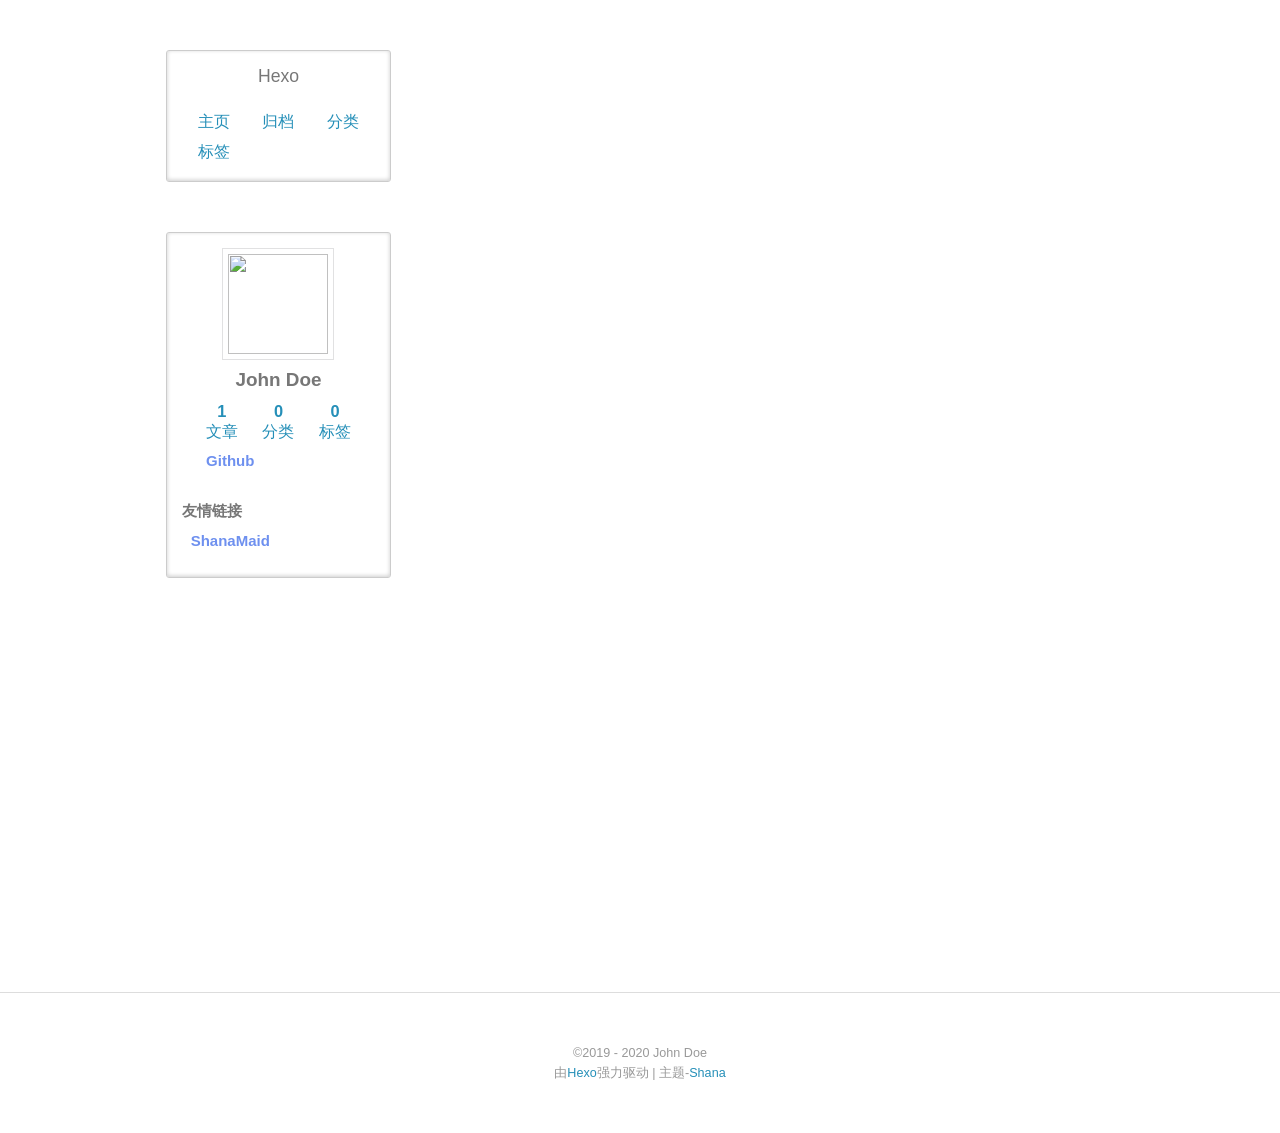
==== index.html @ 04b08009 "Site updated: 2020-03-25 22:41:50" ====
<!DOCTYPE html>
<html>
<head>
  <meta charset="utf-8">
  
  <title>Hexo</title>
  <meta name="viewport" content="width=device-width, initial-scale=1, maximum-scale=1">
  <meta property="og:type" content="website">
<meta property="og:title" content="Hexo">
<meta property="og:url" content="http://yoursite.com/index.html">
<meta property="og:site_name" content="Hexo">
<meta property="og:locale" content="zh_CN">
<meta property="article:author" content="John Doe">
<meta name="twitter:card" content="summary">
  
    <link rel="alternate" href="/atom.xml" title="Hexo" type="application/atom+xml">
  
  
    <link rel="icon" href="/favicon.png">
  
  
    <link href="//fonts.googleapis.com/css?family=Source+Code+Pro" rel="stylesheet" type="text/css">
  
  
<link rel="stylesheet" href="/css/style.css">

  
<link rel="stylesheet" href="/plugin/bganimation/bg.css">

  

  <link href="https://cdnjs.cloudflare.com/ajax/libs/KaTeX/0.10.0/katex.min.css" rel="stylesheet" type="text/css">
<meta name="generator" content="Hexo 4.2.0"></head>

<body>
  <div id="container">
    <div id="wrap">
      <div class="outer">
        <div class="widget-wrap mobile-header">
  <h3 class="widget-title"></h3>
  <div class="widget">
    <img class="avatar" src="https://avatars0.githubusercontent.com/u/20333903?v=3&amp;s=460">
    <h2 class="author">John Doe</h2>
    <h3 class="description"></h3>
    <div class="count-box">
      <a href="/archives"><div><strong>1</strong><br>文章</div></a>
      <a href="/categories"><div><strong>0</strong><br>分类</div></a>
      <a href="/tags"><div><strong>0</strong><br>标签</div></a>
    </div>
    <ul class="blog-link">
     
          <a href="/" title="Home">
            <li>主页</li>
          </a>
        
          <a href="/archives" title="Archives">
            <li>归档</li>
          </a>
        
          <a href="/categories" title="Categories">
            <li>分类</li>
          </a>
        
          <a href="/tags" title="Tags">
            <li>标签</li>
          </a>
        
    </ul>
  </div>
</div>

        <section id="main">
  
    <article id="post-hello-world" class="wow slideInRight article article-type-post" itemscope itemprop="blogPost">
  <div class="article-meta">
    <a href="/2020/03/24/hello-world/" class="article-date">
  <time class="post-time" datetime="2020-03-24T15:24:03.125Z" itemprop="datePublished">
    <span class="post-month">3月</span><br/>
    <span class="post-day">24</span>
  </time>
</a>
   
  </div>
  <div class="article-inner">
    
    
      <header class="article-header">
        
  
    <h1 itemprop="name">
      <a class="article-title" href="/2020/03/24/hello-world/">Hello World</a>
    </h1>
  

        <div>
          
          
              

          
        </div>
      </header>
    
    <div class="article-entry" itemprop="articleBody">
      
        <p>Welcome to <a href="https://hexo.io/" target="_blank" rel="noopener">Hexo</a>! This is your very first post. Check <a href="https://hexo.io/docs/" target="_blank" rel="noopener">documentation</a> for more info. If you get any problems when using Hexo, you can find the answer in <a href="https://hexo.io/docs/troubleshooting.html" target="_blank" rel="noopener">troubleshooting</a> or you can ask me on <a href="https://github.com/hexojs/hexo/issues" target="_blank" rel="noopener">GitHub</a>.</p>
<h2 id="Quick-Start"><a href="#Quick-Start" class="headerlink" title="Quick Start"></a>Quick Start</h2><h3 id="Create-a-new-post"><a href="#Create-a-new-post" class="headerlink" title="Create a new post"></a>Create a new post</h3><figure class="highlight bash"><table><tr><td class="gutter"><pre><span class="line">1</span><br></pre></td><td class="code"><pre><span class="line">$ hexo new <span class="string">"My New Post"</span></span><br></pre></td></tr></table></figure>

<p>More info: <a href="https://hexo.io/docs/writing.html" target="_blank" rel="noopener">Writing</a></p>
<h3 id="Run-server"><a href="#Run-server" class="headerlink" title="Run server"></a>Run server</h3><figure class="highlight bash"><table><tr><td class="gutter"><pre><span class="line">1</span><br></pre></td><td class="code"><pre><span class="line">$ hexo server</span><br></pre></td></tr></table></figure>

<p>More info: <a href="https://hexo.io/docs/server.html" target="_blank" rel="noopener">Server</a></p>
<h3 id="Generate-static-files"><a href="#Generate-static-files" class="headerlink" title="Generate static files"></a>Generate static files</h3><figure class="highlight bash"><table><tr><td class="gutter"><pre><span class="line">1</span><br></pre></td><td class="code"><pre><span class="line">$ hexo generate</span><br></pre></td></tr></table></figure>

<p>More info: <a href="https://hexo.io/docs/generating.html" target="_blank" rel="noopener">Generating</a></p>
<h3 id="Deploy-to-remote-sites"><a href="#Deploy-to-remote-sites" class="headerlink" title="Deploy to remote sites"></a>Deploy to remote sites</h3><figure class="highlight bash"><table><tr><td class="gutter"><pre><span class="line">1</span><br></pre></td><td class="code"><pre><span class="line">$ hexo deploy</span><br></pre></td></tr></table></figure>

<p>More info: <a href="https://hexo.io/docs/one-command-deployment.html" target="_blank" rel="noopener">Deployment</a></p>

      
    </div>
    <footer class="article-footer">
      <a data-url="http://yoursite.com/2020/03/24/hello-world/" data-id="ck87fs15r0000rk3ta49h32o6" class="article-share-link">分享</a>
      
      
    </footer>
  </div>
  
</article>




  

</section>
        
          <aside id="sidebar">
  
    <div class="widget-wrap">
  <h3 class="widget-title"></h3>
  <div class="widget">
    <h1 class="blog-title">Hexo</h1>
    <h2 class="blog-subtitle"></h2>
    <ul class="blog-link">
     
          <a href="/" title="Home">
            <li>主页</li>
          </a>
        
          <a href="/archives" title="Archives">
            <li>归档</li>
          </a>
        
          <a href="/categories" title="Categories">
            <li>分类</li>
          </a>
        
          <a href="/tags" title="Tags">
            <li>标签</li>
          </a>
        
    </ul>
  </div>
</div>

  
    <div class="widget-wrap">
  <h3 class="widget-title"></h3>
  <div class="widget">
    <img class="avatar" src="https://avatars0.githubusercontent.com/u/20333903?v=3&amp;s=460">
    <h2 class="author">John Doe</h2>
    <h3 class="description"></h3>
    <div class="count-box">
      <a href="/archives"><div><strong>1</strong><br>文章</div></a>
      <a href="/categories"><div><strong>0</strong><br>分类</div></a>
      <a href="/tags"><div><strong>0</strong><br>标签</div></a>
    </div>



    <div class="social-link">
      
        <a class="hvr-bounce-in" href="http://github.com/ShanaMaid" target="_blank" title="Github">
          Github
        </a>
      
    </div>

    <div class="friend-link">
      <h2>友情链接</h2>
      
        <a class="hvr-bounce-in" href="http://blog.shanamaid.top/" target="_blank" title="ShanaMaid">
          ShanaMaid
        </a>
      
    </div>
  </div>
</div>

  
</aside>
        
      </div>
      <footer id="footer">
  
  <div class="outer">
    <div id="footer-info" class="inner">
      &copy;2019 - 2020 John Doe<br>
      由<a href="http://hexo.io/" target="_blank">Hexo</a>强力驱动 | 
      主题-<a href="https://github.com/ShanaMaid/hexo-theme-shana" target="_blank" rel="noopener">Shana</a>
      
    </div>
    
  </div>
</footer>
    </div>
    

<script src="//apps.bdimg.com/libs/jquery/2.1.4/jquery.min.js"></script>
<script src="//apps.bdimg.com/libs/wow/0.1.6/wow.min.js"></script>
<script>
new WOW().init();
</script>   


  
<link rel="stylesheet" href="/plugin/fancybox/jquery.fancybox.css">

  
<script src="/plugin/fancybox/jquery.fancybox.pack.js"></script>




  
<link rel="stylesheet" href="/plugin/galmenu/GalMenu.css">

  
<script src="/plugin/galmenu/GalMenu.js"></script>

  <div class="GalMenu GalDropDown">
      <div class="circle" id="gal">
        <div class="ring">
          
            <a href="/" title="" class="menuItem">首页</a>
          
            <a href="/tags" title="" class="menuItem">标签</a>
          
            <a href="/categories" title="" class="menuItem">分类</a>
          
            <a href="/archives" title="" class="menuItem">归档</a>
          
            <a href="/xxxxxxxxx" title="" class="menuItem">xxx</a>
          
            <a href="/xxxxxxx" title="" class="menuItem">xxxx</a>
          
        </div>
        
          <audio id="audio" src="#"></audio>
        
      </div> 
</div>
<div id="overlay" style="opacity: 1; cursor: pointer;"></div>
  <script type="text/javascript">var items = document.querySelectorAll('.menuItem');
    for (var i = 0,
    l = items.length; i < l; i++) {
      items[i].style.left = (50 - 35 * Math.cos( - 0.5 * Math.PI - 2 * (1 / l) * i * Math.PI)).toFixed(4) + "%";
      items[i].style.top = (50 + 35 * Math.sin( - 0.5 * Math.PI - 2 * (1 / l) * i * Math.PI)).toFixed(4) + "%"
    }</script>
<script type="text/javascript">
  $(document).ready(function() {
    $('body').GalMenu({
      'menu': 'GalDropDown'
    })
  });
</script>

  <section class="hidden-xs"> 
  <ul class="cb-slideshow"> 
    <li><span>苟利</span></li> 
    <li><span>国家</span></li> 
    <li><span>生死以</span></li> 
    <li><span>岂能</span></li> 
    <li><span>祸福</span></li> 
    <li><span>趋避之</span></li> 
  </ul>
</section>

<script src="/js/script.js"></script>




  </div>
</body>
</html>
---- css/style.css ----
body {
  width: 100%;
}
body:before,
body:after {
  content: "";
  display: table;
}
body:after {
  clear: both;
}
.article-tag-list-link {
  display: inline-block;
  vertical-align: middle;
  -webkit-transform: perspective(1px) translateZ(0);
  -webkit-transform: perspective(1px) translateZ(0);
  -moz-transform: perspective(1px) translateZ(0);
  -ms-transform: perspective(1px) translateZ(0);
  transform: perspective(1px) translateZ(0);
  -webkit-box-shadow: 0 0 1px transparent;
  box-shadow: 0 0 1px transparent;
  position: relative;
  -webkit-transition-duration: 0.3s;
  -webkit-transition-duration: 0.3s;
  -moz-transition-duration: 0.3s;
  -ms-transition-duration: 0.3s;
  transition-duration: 0.3s;
  -webkit-transition-property: transform;
  -webkit-transition-property: -webkit-transform;
  -moz-transition-property: -moz-transform;
  -ms-transition-property: -ms-transform;
  transition-property: transform;
}
.article-tag-list-link:before {
  pointer-events: none;
  position: absolute;
  z-index: -1;
  content: '';
  top: 100%;
  left: 5%;
  height: 10px;
  width: 90%;
  opacity: 0;
  background: -webkit--webkit-radial-gradient(center, ellipse, rgba(0,0,0,0.35) 0%, transparent 80%);
  background: -webkit--moz-radial-gradient(center, ellipse, rgba(0,0,0,0.35) 0%, transparent 80%);
  background: -webkit--ms-radial-gradient(center, ellipse, rgba(0,0,0,0.35) 0%, transparent 80%);
  background: -webkit-radial-gradient(center, ellipse, rgba(0,0,0,0.35) 0%, transparent 80%);
  background: -webkit-radial-gradient(ellipse at center, rgba(0,0,0,0.35) 0%, transparent 80%);
  background: -moz-radial-gradient(ellipse at center, rgba(0,0,0,0.35) 0%, transparent 80%);
  background: -ms-radial-gradient(ellipse at center, rgba(0,0,0,0.35) 0%, transparent 80%);
  background: radial-gradient(ellipse at center, rgba(0,0,0,0.35) 0%, transparent 80%);
/* W3C */
  -webkit-transition-duration: 0.3s;
  -webkit-transition-duration: 0.3s;
  -moz-transition-duration: 0.3s;
  -ms-transition-duration: 0.3s;
  transition-duration: 0.3s;
  -webkit-transition-property: transform, opacity;
  -webkit-transition-property: -webkit-transform, opacity;
  -moz-transition-property: -moz-transform, opacity;
  -ms-transition-property: -ms-transform, opacity;
  transition-property: transform, opacity;
}
.article-tag-list-link:hover,
.article-tag-list-link:focus,
.article-tag-list-link:active {
  -webkit-transform: translateY(-5px);
  -webkit-transform: translateY(-5px);
  -moz-transform: translateY(-5px);
  -ms-transform: translateY(-5px);
  transform: translateY(-5px);
/* move the element up by 5px */
}
.article-tag-list-link:hover:before,
.article-tag-list-link:focus:before,
.article-tag-list-link:active:before {
  opacity: 1;
  -webkit-transform: translateY(5px);
  -webkit-transform: translateY(5px);
  -moz-transform: translateY(5px);
  -ms-transform: translateY(5px);
  transform: translateY(5px);
/* move the element down by 5px (it will stay in place because it's attached to the element that also moves up 5px) */
}
.article-title {
  display: inline-block;
  vertical-align: middle;
  -webkit-transform: perspective(1px) translateZ(0);
  -webkit-transform: perspective(1px) translateZ(0);
  -moz-transform: perspective(1px) translateZ(0);
  -ms-transform: perspective(1px) translateZ(0);
  transform: perspective(1px) translateZ(0);
  -webkit-box-shadow: 0 0 1px transparent;
  box-shadow: 0 0 1px transparent;
  position: relative;
  overflow: hidden;
  padding-bottom: 5px;
}
.article-title:before {
  content: "";
  position: absolute;
  z-index: -1;
  left: 50%;
  right: 50%;
  bottom: 0px;
  background: #258fb8;
  height: 2px;
  -webkit-transition-property: left, right;
  -webkit-transition-property: left, right;
  -moz-transition-property: left, right;
  -ms-transition-property: left, right;
  transition-property: left, right;
  -webkit-transition-duration: 0.3s;
  -webkit-transition-duration: 0.3s;
  -moz-transition-duration: 0.3s;
  -ms-transition-duration: 0.3s;
  transition-duration: 0.3s;
  -webkit-transition-timing-function: ease-out;
  -webkit-transition-timing-function: ease-out;
  -moz-transition-timing-function: ease-out;
  -ms-transition-timing-function: ease-out;
  transition-timing-function: ease-out;
}
.article-title:hover:before,
.article-title:focus:before,
.article-title:active:before {
  left: 0;
  right: 0;
}
.hvr-bounce-in {
  display: inline-block;
  vertical-align: middle;
  -webkit-transform: perspective(1px) translateZ(0);
  -webkit-transform: perspective(1px) translateZ(0);
  -moz-transform: perspective(1px) translateZ(0);
  -ms-transform: perspective(1px) translateZ(0);
  transform: perspective(1px) translateZ(0);
  -webkit-box-shadow: 0 0 1px transparent;
  box-shadow: 0 0 1px transparent;
  -webkit-transition-duration: 0.5s;
  -webkit-transition-duration: 0.5s;
  -moz-transition-duration: 0.5s;
  -ms-transition-duration: 0.5s;
  transition-duration: 0.5s;
}
.hvr-bounce-in:hover,
.hvr-bounce-in:focus,
.hvr-bounce-in:active {
  -webkit-transform: scale(1.2);
  -webkit-transform: scale(1.2);
  -moz-transform: scale(1.2);
  -ms-transform: scale(1.2);
  transform: scale(1.2);
  -webkit-transition-timing-function: cubic-bezier(0.47, 2.02, 0.31, -0.36);
  -webkit-transition-timing-function: cubic-bezier(0.47, 2.02, 0.31, -0.36);
  -moz-transition-timing-function: cubic-bezier(0.47, 2.02, 0.31, -0.36);
  -ms-transition-timing-function: cubic-bezier(0.47, 2.02, 0.31, -0.36);
  transition-timing-function: cubic-bezier(0.47, 2.02, 0.31, -0.36);
}
.article-more-link a {
  display: inline-block;
  vertical-align: middle;
  -webkit-transform: perspective(1px) translateZ(0);
  -webkit-transform: perspective(1px) translateZ(0);
  -moz-transform: perspective(1px) translateZ(0);
  -ms-transform: perspective(1px) translateZ(0);
  transform: perspective(1px) translateZ(0);
  -webkit-box-shadow: 0 0 1px transparent;
  box-shadow: 0 0 1px transparent;
  position: relative;
  background: #e1e1e1;
  -webkit-transition-property: color;
  -webkit-transition-property: color;
  -moz-transition-property: color;
  -ms-transition-property: color;
  transition-property: color;
  -webkit-transition-duration: 0.3s;
  -webkit-transition-duration: 0.3s;
  -moz-transition-duration: 0.3s;
  -ms-transition-duration: 0.3s;
  transition-duration: 0.3s;
}
.article-more-link a:before {
  content: "";
  position: absolute;
  z-index: -1;
  top: 0;
  left: 0;
  right: 0;
  bottom: 0;
  border-radius: 15px;
  background: #2098d1;
  -webkit-transform: scale(0);
  -webkit-transform: scale(0);
  -moz-transform: scale(0);
  -ms-transform: scale(0);
  transform: scale(0);
  -webkit-transition-property: transform;
  -webkit-transition-property: -webkit-transform;
  -moz-transition-property: -moz-transform;
  -ms-transition-property: -ms-transform;
  transition-property: transform;
  -webkit-transition-duration: 0.3s;
  -webkit-transition-duration: 0.3s;
  -moz-transition-duration: 0.3s;
  -ms-transition-duration: 0.3s;
  transition-duration: 0.3s;
  -webkit-transition-timing-function: ease-out;
  -webkit-transition-timing-function: ease-out;
  -moz-transition-timing-function: ease-out;
  -ms-transition-timing-function: ease-out;
  transition-timing-function: ease-out;
}
.article-more-link a:hover,
.article-more-link a:focus,
.article-more-link a:active {
  color: #fff;
}
.article-more-link a:hover:before,
.article-more-link a:focus:before,
.article-more-link a:active:before {
  -webkit-transform: scale(1);
  -webkit-transform: scale(1);
  -moz-transform: scale(1);
  -ms-transform: scale(1);
  transform: scale(1);
}
.category-list-link {
  display: inline-block;
  vertical-align: middle;
  -webkit-transform: perspective(1px) translateZ(0);
  -webkit-transform: perspective(1px) translateZ(0);
  -moz-transform: perspective(1px) translateZ(0);
  -ms-transform: perspective(1px) translateZ(0);
  transform: perspective(1px) translateZ(0);
  -webkit-box-shadow: 0 0 1px transparent;
  box-shadow: 0 0 1px transparent;
  position: relative;
  overflow: hidden;
}
.category-list-link:before {
  content: "";
  position: absolute;
  z-index: -1;
  left: 50%;
  right: 50%;
  bottom: 0;
  background: #2098d1;
  height: 2px;
  -webkit-transition-property: left, right;
  -webkit-transition-property: left, right;
  -moz-transition-property: left, right;
  -ms-transition-property: left, right;
  transition-property: left, right;
  -webkit-transition-duration: 0.3s;
  -webkit-transition-duration: 0.3s;
  -moz-transition-duration: 0.3s;
  -ms-transition-duration: 0.3s;
  transition-duration: 0.3s;
  -webkit-transition-timing-function: ease-out;
  -webkit-transition-timing-function: ease-out;
  -moz-transition-timing-function: ease-out;
  -ms-transition-timing-function: ease-out;
  transition-timing-function: ease-out;
}
.category-list-link:hover:before,
.category-list-link:focus:before,
.category-list-link:active:before {
  left: 0;
  right: 0;
}
.animated {
  -webkit-animation-duration: 1s;
  -moz-animation-duration: 1s;
  -ms-animation-duration: 1s;
  animation-duration: 1s;
  -webkit-animation-fill-mode: both;
  -moz-animation-fill-mode: both;
  -ms-animation-fill-mode: both;
  animation-fill-mode: both;
}
.animated.infinite {
  -webkit-animation-iteration-count: infinite;
  -moz-animation-iteration-count: infinite;
  -ms-animation-iteration-count: infinite;
  animation-iteration-count: infinite;
}
.animated.hinge {
  -webkit-animation-duration: 2s;
  -moz-animation-duration: 2s;
  -ms-animation-duration: 2s;
  animation-duration: 2s;
}
.animated.flipOutX,
.animated.flipOutY,
.animated.bounceIn,
.animated.bounceOut {
  -webkit-animation-duration: 0.75s;
  -moz-animation-duration: 0.75s;
  -ms-animation-duration: 0.75s;
  animation-duration: 0.75s;
}
.rollIn {
  -webkit-animation-name: rollIn;
  -moz-animation-name: rollIn;
  -ms-animation-name: rollIn;
  animation-name: rollIn;
}
.rubberBand {
  -webkit-animation-name: rubberBand;
  -moz-animation-name: rubberBand;
  -ms-animation-name: rubberBand;
  animation-name: rubberBand;
}
.rotateInDownRight {
  -webkit-animation-name: rotateInDownRight;
  -moz-animation-name: rotateInDownRight;
  -ms-animation-name: rotateInDownRight;
  animation-name: rotateInDownRight;
}
.slideInRight {
  -webkit-animation-name: slideInRight;
  -moz-animation-name: slideInRight;
  -ms-animation-name: slideInRight;
  animation-name: slideInRight;
}
@-moz-keyframes rollIn {
  from {
    opacity: 0;
    -webkit-transform: translate3d(-100%, 0, 0) rotate3d(0, 0, 1, -120deg);
    -moz-transform: translate3d(-100%, 0, 0) rotate3d(0, 0, 1, -120deg);
    -ms-transform: translate3d(-100%, 0, 0) rotate3d(0, 0, 1, -120deg);
    transform: translate3d(-100%, 0, 0) rotate3d(0, 0, 1, -120deg);
  }
  to {
    opacity: 1;
    -webkit-transform: none;
    -moz-transform: none;
    -ms-transform: none;
    transform: none;
  }
}
@-webkit-keyframes rollIn {
  from {
    opacity: 0;
    -webkit-transform: translate3d(-100%, 0, 0) rotate3d(0, 0, 1, -120deg);
    -moz-transform: translate3d(-100%, 0, 0) rotate3d(0, 0, 1, -120deg);
    -ms-transform: translate3d(-100%, 0, 0) rotate3d(0, 0, 1, -120deg);
    transform: translate3d(-100%, 0, 0) rotate3d(0, 0, 1, -120deg);
  }
  to {
    opacity: 1;
    -webkit-transform: none;
    -moz-transform: none;
    -ms-transform: none;
    transform: none;
  }
}
@-o-keyframes rollIn {
  from {
    opacity: 0;
    -webkit-transform: translate3d(-100%, 0, 0) rotate3d(0, 0, 1, -120deg);
    -moz-transform: translate3d(-100%, 0, 0) rotate3d(0, 0, 1, -120deg);
    -ms-transform: translate3d(-100%, 0, 0) rotate3d(0, 0, 1, -120deg);
    transform: translate3d(-100%, 0, 0) rotate3d(0, 0, 1, -120deg);
  }
  to {
    opacity: 1;
    -webkit-transform: none;
    -moz-transform: none;
    -ms-transform: none;
    transform: none;
  }
}
@keyframes rollIn {
  from {
    opacity: 0;
    -webkit-transform: translate3d(-100%, 0, 0) rotate3d(0, 0, 1, -120deg);
    -moz-transform: translate3d(-100%, 0, 0) rotate3d(0, 0, 1, -120deg);
    -ms-transform: translate3d(-100%, 0, 0) rotate3d(0, 0, 1, -120deg);
    transform: translate3d(-100%, 0, 0) rotate3d(0, 0, 1, -120deg);
  }
  to {
    opacity: 1;
    -webkit-transform: none;
    -moz-transform: none;
    -ms-transform: none;
    transform: none;
  }
}
@-moz-keyframes rubberBand {
  from {
    -webkit-transform: scale3d(1, 1, 1);
    -moz-transform: scale3d(1, 1, 1);
    -ms-transform: scale3d(1, 1, 1);
    transform: scale3d(1, 1, 1);
  }
  30% {
    -webkit-transform: scale3d(1.25, 0.75, 1);
    -moz-transform: scale3d(1.25, 0.75, 1);
    -ms-transform: scale3d(1.25, 0.75, 1);
    transform: scale3d(1.25, 0.75, 1);
  }
  40% {
    -webkit-transform: scale3d(0.75, 1.25, 1);
    -moz-transform: scale3d(0.75, 1.25, 1);
    -ms-transform: scale3d(0.75, 1.25, 1);
    transform: scale3d(0.75, 1.25, 1);
  }
  50% {
    -webkit-transform: scale3d(1.15, 0.85, 1);
    -moz-transform: scale3d(1.15, 0.85, 1);
    -ms-transform: scale3d(1.15, 0.85, 1);
    transform: scale3d(1.15, 0.85, 1);
  }
  65% {
    -webkit-transform: scale3d(0.95, 1.05, 1);
    -moz-transform: scale3d(0.95, 1.05, 1);
    -ms-transform: scale3d(0.95, 1.05, 1);
    transform: scale3d(0.95, 1.05, 1);
  }
  75% {
    -webkit-transform: scale3d(1.05, 0.95, 1);
    -moz-transform: scale3d(1.05, 0.95, 1);
    -ms-transform: scale3d(1.05, 0.95, 1);
    transform: scale3d(1.05, 0.95, 1);
  }
  to {
    -webkit-transform: scale3d(1, 1, 1);
    -moz-transform: scale3d(1, 1, 1);
    -ms-transform: scale3d(1, 1, 1);
    transform: scale3d(1, 1, 1);
  }
}
@-webkit-keyframes rubberBand {
  from {
    -webkit-transform: scale3d(1, 1, 1);
    -moz-transform: scale3d(1, 1, 1);
    -ms-transform: scale3d(1, 1, 1);
    transform: scale3d(1, 1, 1);
  }
  30% {
    -webkit-transform: scale3d(1.25, 0.75, 1);
    -moz-transform: scale3d(1.25, 0.75, 1);
    -ms-transform: scale3d(1.25, 0.75, 1);
    transform: scale3d(1.25, 0.75, 1);
  }
  40% {
    -webkit-transform: scale3d(0.75, 1.25, 1);
    -moz-transform: scale3d(0.75, 1.25, 1);
    -ms-transform: scale3d(0.75, 1.25, 1);
    transform: scale3d(0.75, 1.25, 1);
  }
  50% {
    -webkit-transform: scale3d(1.15, 0.85, 1);
    -moz-transform: scale3d(1.15, 0.85, 1);
    -ms-transform: scale3d(1.15, 0.85, 1);
    transform: scale3d(1.15, 0.85, 1);
  }
  65% {
    -webkit-transform: scale3d(0.95, 1.05, 1);
    -moz-transform: scale3d(0.95, 1.05, 1);
    -ms-transform: scale3d(0.95, 1.05, 1);
    transform: scale3d(0.95, 1.05, 1);
  }
  75% {
    -webkit-transform: scale3d(1.05, 0.95, 1);
    -moz-transform: scale3d(1.05, 0.95, 1);
    -ms-transform: scale3d(1.05, 0.95, 1);
    transform: scale3d(1.05, 0.95, 1);
  }
  to {
    -webkit-transform: scale3d(1, 1, 1);
    -moz-transform: scale3d(1, 1, 1);
    -ms-transform: scale3d(1, 1, 1);
    transform: scale3d(1, 1, 1);
  }
}
@-o-keyframes rubberBand {
  from {
    -webkit-transform: scale3d(1, 1, 1);
    -moz-transform: scale3d(1, 1, 1);
    -ms-transform: scale3d(1, 1, 1);
    transform: scale3d(1, 1, 1);
  }
  30% {
    -webkit-transform: scale3d(1.25, 0.75, 1);
    -moz-transform: scale3d(1.25, 0.75, 1);
    -ms-transform: scale3d(1.25, 0.75, 1);
    transform: scale3d(1.25, 0.75, 1);
  }
  40% {
    -webkit-transform: scale3d(0.75, 1.25, 1);
    -moz-transform: scale3d(0.75, 1.25, 1);
    -ms-transform: scale3d(0.75, 1.25, 1);
    transform: scale3d(0.75, 1.25, 1);
  }
  50% {
    -webkit-transform: scale3d(1.15, 0.85, 1);
    -moz-transform: scale3d(1.15, 0.85, 1);
    -ms-transform: scale3d(1.15, 0.85, 1);
    transform: scale3d(1.15, 0.85, 1);
  }
  65% {
    -webkit-transform: scale3d(0.95, 1.05, 1);
    -moz-transform: scale3d(0.95, 1.05, 1);
    -ms-transform: scale3d(0.95, 1.05, 1);
    transform: scale3d(0.95, 1.05, 1);
  }
  75% {
    -webkit-transform: scale3d(1.05, 0.95, 1);
    -moz-transform: scale3d(1.05, 0.95, 1);
    -ms-transform: scale3d(1.05, 0.95, 1);
    transform: scale3d(1.05, 0.95, 1);
  }
  to {
    -webkit-transform: scale3d(1, 1, 1);
    -moz-transform: scale3d(1, 1, 1);
    -ms-transform: scale3d(1, 1, 1);
    transform: scale3d(1, 1, 1);
  }
}
@keyframes rubberBand {
  from {
    -webkit-transform: scale3d(1, 1, 1);
    -moz-transform: scale3d(1, 1, 1);
    -ms-transform: scale3d(1, 1, 1);
    transform: scale3d(1, 1, 1);
  }
  30% {
    -webkit-transform: scale3d(1.25, 0.75, 1);
    -moz-transform: scale3d(1.25, 0.75, 1);
    -ms-transform: scale3d(1.25, 0.75, 1);
    transform: scale3d(1.25, 0.75, 1);
  }
  40% {
    -webkit-transform: scale3d(0.75, 1.25, 1);
    -moz-transform: scale3d(0.75, 1.25, 1);
    -ms-transform: scale3d(0.75, 1.25, 1);
    transform: scale3d(0.75, 1.25, 1);
  }
  50% {
    -webkit-transform: scale3d(1.15, 0.85, 1);
    -moz-transform: scale3d(1.15, 0.85, 1);
    -ms-transform: scale3d(1.15, 0.85, 1);
    transform: scale3d(1.15, 0.85, 1);
  }
  65% {
    -webkit-transform: scale3d(0.95, 1.05, 1);
    -moz-transform: scale3d(0.95, 1.05, 1);
    -ms-transform: scale3d(0.95, 1.05, 1);
    transform: scale3d(0.95, 1.05, 1);
  }
  75% {
    -webkit-transform: scale3d(1.05, 0.95, 1);
    -moz-transform: scale3d(1.05, 0.95, 1);
    -ms-transform: scale3d(1.05, 0.95, 1);
    transform: scale3d(1.05, 0.95, 1);
  }
  to {
    -webkit-transform: scale3d(1, 1, 1);
    -moz-transform: scale3d(1, 1, 1);
    -ms-transform: scale3d(1, 1, 1);
    transform: scale3d(1, 1, 1);
  }
}
@-moz-keyframes rotateInDownRight {
  from {
    -webkit-transform-origin: right bottom;
    -moz-transform-origin: right bottom;
    -ms-transform-origin: right bottom;
    transform-origin: right bottom;
    -webkit-transform: rotate3d(0, 0, 1, 45deg);
    -moz-transform: rotate3d(0, 0, 1, 45deg);
    -ms-transform: rotate3d(0, 0, 1, 45deg);
    transform: rotate3d(0, 0, 1, 45deg);
    opacity: 0;
  }
  to {
    -webkit-transform-origin: right bottom;
    -moz-transform-origin: right bottom;
    -ms-transform-origin: right bottom;
    transform-origin: right bottom;
    -webkit-transform: none;
    -moz-transform: none;
    -ms-transform: none;
    transform: none;
    opacity: 1;
  }
}
@-webkit-keyframes rotateInDownRight {
  from {
    -webkit-transform-origin: right bottom;
    -moz-transform-origin: right bottom;
    -ms-transform-origin: right bottom;
    transform-origin: right bottom;
    -webkit-transform: rotate3d(0, 0, 1, 45deg);
    -moz-transform: rotate3d(0, 0, 1, 45deg);
    -ms-transform: rotate3d(0, 0, 1, 45deg);
    transform: rotate3d(0, 0, 1, 45deg);
    opacity: 0;
  }
  to {
    -webkit-transform-origin: right bottom;
    -moz-transform-origin: right bottom;
    -ms-transform-origin: right bottom;
    transform-origin: right bottom;
    -webkit-transform: none;
    -moz-transform: none;
    -ms-transform: none;
    transform: none;
    opacity: 1;
  }
}
@-o-keyframes rotateInDownRight {
  from {
    -webkit-transform-origin: right bottom;
    -moz-transform-origin: right bottom;
    -ms-transform-origin: right bottom;
    transform-origin: right bottom;
    -webkit-transform: rotate3d(0, 0, 1, 45deg);
    -moz-transform: rotate3d(0, 0, 1, 45deg);
    -ms-transform: rotate3d(0, 0, 1, 45deg);
    transform: rotate3d(0, 0, 1, 45deg);
    opacity: 0;
  }
  to {
    -webkit-transform-origin: right bottom;
    -moz-transform-origin: right bottom;
    -ms-transform-origin: right bottom;
    transform-origin: right bottom;
    -webkit-transform: none;
    -moz-transform: none;
    -ms-transform: none;
    transform: none;
    opacity: 1;
  }
}
@keyframes rotateInDownRight {
  from {
    -webkit-transform-origin: right bottom;
    -moz-transform-origin: right bottom;
    -ms-transform-origin: right bottom;
    transform-origin: right bottom;
    -webkit-transform: rotate3d(0, 0, 1, 45deg);
    -moz-transform: rotate3d(0, 0, 1, 45deg);
    -ms-transform: rotate3d(0, 0, 1, 45deg);
    transform: rotate3d(0, 0, 1, 45deg);
    opacity: 0;
  }
  to {
    -webkit-transform-origin: right bottom;
    -moz-transform-origin: right bottom;
    -ms-transform-origin: right bottom;
    transform-origin: right bottom;
    -webkit-transform: none;
    -moz-transform: none;
    -ms-transform: none;
    transform: none;
    opacity: 1;
  }
}
@-moz-keyframes slideInRight {
  from {
    -webkit-transform: translate3d(100%, 0, 0);
    -moz-transform: translate3d(100%, 0, 0);
    -ms-transform: translate3d(100%, 0, 0);
    transform: translate3d(100%, 0, 0);
    visibility: visible;
  }
  to {
    -webkit-transform: translate3d(0, 0, 0);
    -moz-transform: translate3d(0, 0, 0);
    -ms-transform: translate3d(0, 0, 0);
    transform: translate3d(0, 0, 0);
  }
}
@-webkit-keyframes slideInRight {
  from {
    -webkit-transform: translate3d(100%, 0, 0);
    -moz-transform: translate3d(100%, 0, 0);
    -ms-transform: translate3d(100%, 0, 0);
    transform: translate3d(100%, 0, 0);
    visibility: visible;
  }
  to {
    -webkit-transform: translate3d(0, 0, 0);
    -moz-transform: translate3d(0, 0, 0);
    -ms-transform: translate3d(0, 0, 0);
    transform: translate3d(0, 0, 0);
  }
}
@-o-keyframes slideInRight {
  from {
    -webkit-transform: translate3d(100%, 0, 0);
    -moz-transform: translate3d(100%, 0, 0);
    -ms-transform: translate3d(100%, 0, 0);
    transform: translate3d(100%, 0, 0);
    visibility: visible;
  }
  to {
    -webkit-transform: translate3d(0, 0, 0);
    -moz-transform: translate3d(0, 0, 0);
    -ms-transform: translate3d(0, 0, 0);
    transform: translate3d(0, 0, 0);
  }
}
@keyframes slideInRight {
  from {
    -webkit-transform: translate3d(100%, 0, 0);
    -moz-transform: translate3d(100%, 0, 0);
    -ms-transform: translate3d(100%, 0, 0);
    transform: translate3d(100%, 0, 0);
    visibility: visible;
  }
  to {
    -webkit-transform: translate3d(0, 0, 0);
    -moz-transform: translate3d(0, 0, 0);
    -ms-transform: translate3d(0, 0, 0);
    transform: translate3d(0, 0, 0);
  }
}
html,
body,
div,
span,
applet,
object,
iframe,
h1,
h2,
h3,
h4,
h5,
h6,
p,
blockquote,
pre,
a,
abbr,
acronym,
address,
big,
cite,
code,
del,
dfn,
em,
img,
ins,
kbd,
q,
s,
samp,
small,
strike,
strong,
sub,
sup,
tt,
var,
dl,
dt,
dd,
ol,
ul,
li,
fieldset,
form,
label,
legend,
table,
caption,
tbody,
tfoot,
thead,
tr,
th,
td {
  margin: 0;
  padding: 0;
  border: 0;
  outline: 0;
  font-weight: inherit;
  font-style: inherit;
  font-family: inherit;
  font-size: 100%;
  vertical-align: baseline;
}
body {
  line-height: 1;
  color: #000;
  background: #fff;
}
ol,
ul {
  list-style: none;
}
table {
  border-collapse: separate;
  border-spacing: 0;
  vertical-align: middle;
}
caption,
th,
td {
  text-align: left;
  font-weight: normal;
  vertical-align: middle;
}
a img {
  border: none;
}
input,
button {
  margin: 0;
  padding: 0;
}
input::-moz-focus-inner,
button::-moz-focus-inner {
  border: 0;
  padding: 0;
}
@font-face {
  font-family: FontAwesome;
  font-style: normal;
  font-weight: normal;
  src: url("fonts/fontawesome-webfont.eot?v=#4.0.3");
  src: url("fonts/fontawesome-webfont.eot?#iefix&v=#4.0.3") format("embedded-opentype"), url("fonts/fontawesome-webfont.woff?v=#4.0.3") format("woff"), url("fonts/fontawesome-webfont.ttf?v=#4.0.3") format("truetype"), url("fonts/fontawesome-webfont.svg#fontawesomeregular?v=#4.0.3") format("svg");
}
html,
body,
#container {
  height: 100%;
}
body {
  overflow-x: hidden;
}
.wow {
  visibility: hidden;
}
body {
  font: 14px "Helvetica Neue", Helvetica, Arial, sans-serif;
  -webkit-text-size-adjust: 100%;
  cursor: url("images/icon.png"), default;
}
.outer {
  max-width: 964px;
  margin: 0 auto;
  padding: 0 20px;
  positon: relative;
  z-index: 1;
}
.outer:before,
.outer:after {
  content: "";
  display: table;
}
.outer:after {
  clear: both;
}
#main,
#sidebar {
  positon: relative;
  z-index: 10;
}
.inner {
  display: inline;
  float: left;
  width: 98.33333333333333%;
  margin: 0 0.833333333333333%;
}
.left,
.alignleft {
  float: left;
}
.right,
.alignright {
  float: right;
}
.clear {
  clear: both;
}
#container {
  position: relative;
}
.mobile-nav-on {
  overflow: hidden;
}
#wrap {
  height: 100%;
  width: 100%;
  position: absolute;
  top: 0;
  left: 0;
  -webkit-transition: 0.2s ease-out;
  -moz-transition: 0.2s ease-out;
  -ms-transition: 0.2s ease-out;
  transition: 0.2s ease-out;
  z-index: 1;
}
.mobile-nav-on #wrap {
  left: 280px;
}
.mobile-header {
  display: none;
}
@media screen and (min-width: 980px) {
  #main {
    display: inline;
    float: left;
    width: 73.33333333333333%;
    margin: 0 0.833333333333333%;
  }
}
@media screen and (min-width: 980px) {
  #main {
    float: right;
  }
}
.article-date,
.article-category-link,
.archive-year,
.widget-title {
  text-decoration: none;
  text-transform: uppercase;
  letter-spacing: 2px;
  color: #fff;
  margin-bottom: 1em;
  margin-left: 5px;
  line-height: 1em;
  text-shadow: 0 1px #fff;
  font-weight: bold;
}
.article-inner,
.archive-article-inner {
  background: #fff;
  -webkit-box-shadow: 1px 2px 3px #ddd;
  box-shadow: 1px 2px 3px #ddd;
  border: 1px solid #ddd;
  border-radius: 3px;
}
.article-entry h1,
.widget h1 {
  font-size: 2em;
}
.article-entry h2,
.widget h2 {
  font-size: 1.5em;
}
.article-entry h3,
.widget h3 {
  font-size: 1.3em;
}
.article-entry h4,
.widget h4 {
  font-size: 1.2em;
}
.article-entry h5,
.widget h5 {
  font-size: 1em;
}
.article-entry h6,
.widget h6 {
  font-size: 1em;
  color: #999;
}
.article-entry hr,
.widget hr {
  border: 1px dashed #ddd;
}
.article-entry strong,
.widget strong {
  font-weight: bold;
}
.article-entry em,
.widget em,
.article-entry cite,
.widget cite {
  font-style: italic;
}
.article-entry sup,
.widget sup,
.article-entry sub,
.widget sub {
  font-size: 0.75em;
  line-height: 0;
  position: relative;
  vertical-align: baseline;
}
.article-entry sup,
.widget sup {
  top: -0.5em;
}
.article-entry sub,
.widget sub {
  bottom: -0.2em;
}
.article-entry small,
.widget small {
  font-size: 0.85em;
}
.article-entry acronym,
.widget acronym,
.article-entry abbr,
.widget abbr {
  border-bottom: 1px dotted;
}
.article-entry ul,
.widget ul,
.article-entry ol,
.widget ol,
.article-entry dl,
.widget dl {
  margin: 0 20px;
  line-height: 1.6em;
}
.article-entry ul ul,
.widget ul ul,
.article-entry ol ul,
.widget ol ul,
.article-entry ul ol,
.widget ul ol,
.article-entry ol ol,
.widget ol ol {
  margin-top: 0;
  margin-bottom: 0;
}
.article-entry ul,
.widget ul {
  list-style: disc;
}
.article-entry ol,
.widget ol {
  list-style: decimal;
}
.article-entry dt,
.widget dt {
  font-weight: bold;
}
#header {
  height: 300px;
  position: relative;
  border-bottom: 1px solid #ddd;
}
#header:before,
#header:after {
  content: "";
  position: absolute;
  left: 0;
  right: 0;
  height: 40px;
}
#header:before {
  top: 0;
  background: -webkit-linear-gradient(rgba(0,0,0,0.2), transparent);
  background: -moz-linear-gradient(rgba(0,0,0,0.2), transparent);
  background: -ms-linear-gradient(rgba(0,0,0,0.2), transparent);
  background: linear-gradient(rgba(0,0,0,0.2), transparent);
}
#header:after {
  bottom: 0;
  background: -webkit-linear-gradient(transparent, rgba(0,0,0,0.2));
  background: -moz-linear-gradient(transparent, rgba(0,0,0,0.2));
  background: -ms-linear-gradient(transparent, rgba(0,0,0,0.2));
  background: linear-gradient(transparent, rgba(0,0,0,0.2));
}
#header-outer {
  height: 100%;
  position: relative;
}
#header-inner {
  position: relative;
  overflow: hidden;
}
#banner {
  position: absolute;
  top: 0;
  left: 0;
  width: 100%;
  height: 100%;
  background: url("images/banner.jpg") center #000;
  -webkit-background-size: cover;
  -moz-background-size: cover;
  background-size: cover;
  z-index: -1;
}
#header-title {
  text-align: center;
  height: 40px;
  position: absolute;
  top: 50%;
  left: 0;
  margin-top: -20px;
}
#logo,
#subtitle {
  text-decoration: none;
  color: #fff;
  font-weight: 300;
  text-shadow: 0 1px 4px rgba(0,0,0,0.3);
}
#logo {
  font-size: 40px;
  line-height: 40px;
  letter-spacing: 2px;
}
#subtitle {
  font-size: 16px;
  line-height: 16px;
  letter-spacing: 1px;
}
#subtitle-wrap {
  margin-top: 16px;
}
#main-nav {
  float: left;
  margin-left: -15px;
}
.nav-icon,
.main-nav-link {
  float: left;
  color: #fff;
  opacity: 0.6;
  text-decoration: none;
  text-shadow: 0 1px rgba(0,0,0,0.2);
  -webkit-transition: opacity 0.2s;
  -moz-transition: opacity 0.2s;
  -ms-transition: opacity 0.2s;
  transition: opacity 0.2s;
  display: block;
  padding: 20px 15px;
}
.nav-icon:hover,
.main-nav-link:hover {
  opacity: 1;
}
.nav-icon {
  font-family: FontAwesome;
  text-align: center;
  font-size: 14px;
  width: 14px;
  height: 14px;
  padding: 20px 15px;
  position: relative;
  cursor: pointer;
}
.main-nav-link {
  font-weight: 300;
  letter-spacing: 1px;
}
@media screen and (max-width: 479px) {
  .main-nav-link {
    display: none;
  }
}
#main-nav-toggle {
  display: none;
}
#main-nav-toggle:before {
  content: "\f0c9";
}
@media screen and (max-width: 479px) {
  #main-nav-toggle {
    display: block;
  }
}
#sub-nav {
  float: right;
  margin-right: -15px;
}
#nav-rss-link:before {
  content: "\f09e";
}
#nav-search-btn:before {
  content: "\f002";
}
#search-form-wrap {
  position: absolute;
  top: 15px;
  width: 150px;
  height: 30px;
  right: -150px;
  opacity: 0;
  -webkit-transition: 0.2s ease-out;
  -moz-transition: 0.2s ease-out;
  -ms-transition: 0.2s ease-out;
  transition: 0.2s ease-out;
}
#search-form-wrap.on {
  opacity: 1;
  right: 0;
}
@media screen and (max-width: 479px) {
  #search-form-wrap {
    width: 100%;
    right: -100%;
  }
}
.search-form {
  position: absolute;
  top: 0;
  left: 0;
  right: 0;
  background: #fff;
  padding: 5px 15px;
  border-radius: 15px;
  -webkit-box-shadow: 0 0 10px rgba(0,0,0,0.3);
  box-shadow: 0 0 10px rgba(0,0,0,0.3);
}
.search-form-input {
  border: none;
  background: none;
  color: #555;
  width: 100%;
  font: 13px "Helvetica Neue", Helvetica, Arial, sans-serif;
  outline: none;
}
.search-form-input::-webkit-search-results-decoration,
.search-form-input::-webkit-search-cancel-button {
  -webkit-appearance: none;
}
.search-form-submit {
  position: absolute;
  top: 50%;
  right: 10px;
  margin-top: -7px;
  font: 13px FontAwesome;
  border: none;
  background: none;
  color: #bbb;
  cursor: pointer;
}
.search-form-submit:hover,
.search-form-submit:focus {
  color: #777;
}
.article {
  margin: 50px 0;
}
.article-inner {
  overflow: hidden;
  background-color: rgba(255,255,255,0.9);
  border-radius: 10px;
}
.article-meta {
  position: absolute;
}
.article-meta:before,
.article-meta:after {
  content: "";
  display: table;
}
.article-meta:after {
  clear: both;
}
.article-date {
  float: left;
  background-color: #6b69d6;
  padding: 10px;
  position: relative;
  top: -20px;
  left: -15px;
  width: 40px;
  height: 40px;
  border-radius: 50%;
  text-align: center;
  line-height: 1.4;
}
.article-date .post-month {
  font-size: 0.8em;
}
.article-date .post-day {
  font-size: 1.4em;
}
.article-category {
  display: inline-block;
  line-height: 1em;
  color: #000;
  text-shadow: 0 1px #fff;
  padding: 5px 0px;
}
.article-category-link {
  color: rgba(10,10,0,0.7);
  font-size: 0.9em;
  letter-spacing: 0px;
}
.article-header {
  padding: 20px 20px 0;
  text-align: center;
}
.article-title {
  text-decoration: none;
  font-size: 2em;
  font-weight: bold;
  color: #555;
  line-height: 1.1em;
  -webkit-transition: color 0.2s;
  -moz-transition: color 0.2s;
  -ms-transition: color 0.2s;
  transition: color 0.2s;
}
a.article-title:hover {
  color: #258fb8;
}
.article-entry {
  color: #555;
  padding: 0 20px;
}
.article-entry:before,
.article-entry:after {
  content: "";
  display: table;
}
.article-entry:after {
  clear: both;
}
.article-entry p,
.article-entry table {
  line-height: 1.6em;
  margin: 1.6em 0;
}
.article-entry h1,
.article-entry h2,
.article-entry h3,
.article-entry h4,
.article-entry h5,
.article-entry h6 {
  font-weight: bold;
}
.article-entry h1,
.article-entry h2,
.article-entry h3,
.article-entry h4,
.article-entry h5,
.article-entry h6 {
  line-height: 1.1em;
  margin: 1.1em 0;
}
.article-entry a {
  color: #258fb8;
  text-decoration: none;
}
.article-entry a:hover {
  text-decoration: underline;
}
.article-entry ul,
.article-entry ol,
.article-entry dl {
  margin-top: 1.6em;
  margin-bottom: 1.6em;
}
.article-entry img,
.article-entry video {
  max-width: 100%;
  height: auto;
  display: block;
  margin: auto;
}
.article-entry iframe {
  border: none;
}
.article-entry table {
  width: 100%;
  border-collapse: collapse;
  border-spacing: 0;
}
.article-entry th {
  font-weight: bold;
  border-bottom: 3px solid #ddd;
  padding-bottom: 0.5em;
}
.article-entry td {
  border-bottom: 1px solid #ddd;
  padding: 10px 0;
}
.article-entry blockquote {
  font-family: Georgia, "Times New Roman", serif;
  font-size: 1.4em;
  margin: 1.6em 20px;
  text-align: left;
}
.article-entry blockquote footer {
  font-size: 14px;
  margin: 1.6em 0;
  font-family: "Helvetica Neue", Helvetica, Arial, sans-serif;
}
.article-entry blockquote footer cite:before {
  content: "—";
  padding: 0 0.5em;
}
.article-entry .pullquote {
  text-align: left;
  width: 45%;
  margin: 0;
}
.article-entry .pullquote.left {
  margin-left: 0.5em;
  margin-right: 1em;
}
.article-entry .pullquote.right {
  margin-right: 0.5em;
  margin-left: 1em;
}
.article-entry .caption {
  color: #999;
  display: block;
  font-size: 0.9em;
  margin-top: 0.5em;
  position: relative;
  text-align: center;
}
.article-entry .video-container {
  position: relative;
  padding-top: 56.25%;
  height: 0;
  overflow: hidden;
}
.article-entry .video-container iframe,
.article-entry .video-container object,
.article-entry .video-container embed {
  position: absolute;
  top: 0;
  left: 0;
  width: 100%;
  height: 100%;
  margin-top: 0;
}
.article-more-link {
  text-align: center;
}
.article-more-link a {
  display: inline-block;
  line-height: 1.4em;
  padding: 6px 15px;
  border-radius: 15px;
  background: rgba(241,108,227,0.8);
  color: #fff;
  text-shadow: 0 1px #fff;
  text-decoration: none;
  font-size: 1.1em;
}
.article-more-link a:hover {
  color: #fff;
  text-decoration: none;
  text-shadow: 0 1px #1e7293;
}
.article-footer {
  font-size: 0.85em;
  line-height: 1.6em;
  border-top: 1px solid #ddd;
  padding-top: 1.6em;
  margin: 0 20px 20px;
}
.article-footer:before,
.article-footer:after {
  content: "";
  display: table;
}
.article-footer:after {
  clear: both;
}
.article-footer a {
  color: #999;
  text-decoration: none;
}
.article-footer a:hover {
  color: #555;
}
.article-tag-list-item {
  float: left;
  margin-right: 10px;
}
.article-tag-list-link:before {
  content: "";
}
.article-tag-list a {
  color: #fff;
  padding: 5px;
  border-radius: 5px;
}
.article-tag-list a:hover {
  color: #fff;
}
.article-tag-list li:nth-child(1n+0) a {
  background-color: #98c3de;
}
.article-tag-list li:nth-child(2n+0) a {
  background-color: #f9b3c7;
}
.article-tag-list li:nth-child(3n+0) a {
  background-color: #ffc4f0;
}
.article-tag-list li:nth-child(4n+0) a {
  background-color: #cfaa36;
}
.article-tag-list li:nth-child(5n+0) a {
  background-color: #eab085;
}
.article-tag-list li:nth-child(6n+0) a {
  background-color: #d75be3;
}
.article-tag-list li:nth-child(7n+0) a {
  background-color: #a5b600;
}
.article-tag-list li:nth-child(8n+0) a {
  background-color: #94f686;
}
.article-comment-link {
  float: right;
}
.article-comment-link:before {
  content: "\f075";
  font-family: FontAwesome;
  padding-right: 8px;
}
.article-share-link {
  cursor: pointer;
  float: right;
  margin-left: 20px;
}
.article-share-link:before {
  content: "\f064";
  font-family: FontAwesome;
  padding-right: 6px;
}
#article-nav {
  position: relative;
  background-color: rgba(255,255,255,0.9);
  padding: 20px 0px;
  border-radius: 5px;
}
#article-nav:before,
#article-nav:after {
  content: "";
  display: table;
}
#article-nav:after {
  clear: both;
}
@media screen and (min-width: 980px) {
  #article-nav {
    margin: 50px 0;
  }
  #article-nav:before {
    width: 8px;
    height: 8px;
    position: absolute;
    top: 50%;
    left: 50%;
    margin-top: -4px;
    margin-left: -4px;
    content: "";
    border-radius: 50%;
    background: #ddd;
    -webkit-box-shadow: 0 1px 2px #fff;
    box-shadow: 0 1px 2px #fff;
  }
}
.article-nav-link-wrap {
  text-decoration: none;
  text-shadow: 0 1px #fff;
  color: #6b69d6;
  font-weight: bold;
  -webkit-box-sizing: border-box;
  -moz-box-sizing: border-box;
  box-sizing: border-box;
  margin-top: 50px;
  text-align: center;
  display: block;
}
.article-nav-link-wrap:hover {
  color: #555;
}
@media screen and (min-width: 980px) {
  .article-nav-link-wrap {
    width: 50%;
    margin-top: 0;
  }
}
@media screen and (min-width: 980px) {
  #article-nav-newer {
    float: left;
    text-align: right;
    padding-right: 20px;
  }
}
@media screen and (min-width: 980px) {
  #article-nav-older {
    float: right;
    text-align: left;
    padding-left: 20px;
  }
}
.article-nav-caption {
  text-transform: uppercase;
  letter-spacing: 2px;
  color: #6b69d6;
  font-weight: bold;
  line-height: 1em;
  font-weight: bold;
}
#article-nav-newer .article-nav-caption {
  margin-right: -2px;
}
.article-nav-title {
  font-size: 0.85em;
  line-height: 1.6em;
  margin-top: 0.5em;
}
.article-share-box {
  position: absolute;
  display: none;
  background: #fff;
  -webkit-box-shadow: 1px 2px 10px rgba(0,0,0,0.2);
  box-shadow: 1px 2px 10px rgba(0,0,0,0.2);
  border-radius: 3px;
  margin-left: -145px;
  overflow: hidden;
  z-index: 1;
}
.article-share-box.on {
  display: block;
}
.article-share-input {
  width: 100%;
  background: none;
  -webkit-box-sizing: border-box;
  -moz-box-sizing: border-box;
  box-sizing: border-box;
  font: 14px "Helvetica Neue", Helvetica, Arial, sans-serif;
  padding: 0 15px;
  color: #555;
  outline: none;
  border: 1px solid #ddd;
  border-radius: 3px 3px 0 0;
  height: 36px;
  line-height: 36px;
}
.article-share-links {
  background: #eee;
}
.article-share-links:before,
.article-share-links:after {
  content: "";
  display: table;
}
.article-share-links:after {
  clear: both;
}
.article-share-twitter,
.article-share-facebook,
.article-share-pinterest,
.article-share-google {
  width: 50px;
  height: 36px;
  display: block;
  float: left;
  position: relative;
  color: #999;
  text-shadow: 0 1px #fff;
}
.article-share-twitter:before,
.article-share-facebook:before,
.article-share-pinterest:before,
.article-share-google:before {
  font-size: 20px;
  font-family: FontAwesome;
  width: 20px;
  height: 20px;
  position: absolute;
  top: 50%;
  left: 50%;
  margin-top: -10px;
  margin-left: -10px;
  text-align: center;
}
.article-share-twitter:hover,
.article-share-facebook:hover,
.article-share-pinterest:hover,
.article-share-google:hover {
  color: #fff;
}
.article-share-twitter:before {
  content: "\f099";
}
.article-share-twitter:hover {
  background: #00aced;
  text-shadow: 0 1px #008abe;
}
.article-share-facebook:before {
  content: "\f09a";
}
.article-share-facebook:hover {
  background: #3b5998;
  text-shadow: 0 1px #2f477a;
}
.article-share-pinterest:before {
  content: "\f0d2";
}
.article-share-pinterest:hover {
  background: #cb2027;
  text-shadow: 0 1px #a21a1f;
}
.article-share-google:before {
  content: "\f0d5";
}
.article-share-google:hover {
  background: #dd4b39;
  text-shadow: 0 1px #be3221;
}
.article-gallery {
  background: #000;
  position: relative;
}
.article-gallery-photos {
  position: relative;
  overflow: hidden;
}
.article-gallery-img {
  display: none;
  max-width: 100%;
}
.article-gallery-img:first-child {
  display: block;
}
.article-gallery-img.loaded {
  position: absolute;
  display: block;
}
.article-gallery-img img {
  display: block;
  max-width: 100%;
  margin: 0 auto;
}
#comments {
  background: #fff;
  -webkit-box-shadow: 1px 2px 3px #ddd;
  box-shadow: 1px 2px 3px #ddd;
  padding: 20px;
  border: 1px solid #ddd;
  border-radius: 3px;
  margin: 50px 0;
}
#comments a {
  color: #258fb8;
}
.archives-wrap {
  margin: 50px 0;
}
.archives:before,
.archives:after {
  content: "";
  display: table;
}
.archives:after {
  clear: both;
}
.archive-year-wrap {
  margin-bottom: 1em;
}
.archives {
  -webkit-column-gap: 10px;
  -moz-column-gap: 10px;
  column-gap: 10px;
}
@media screen and (min-width: 480px) and (max-width: 979px) {
  .archives {
    -webkit-column-count: 2;
    -moz-column-count: 2;
    column-count: 2;
  }
}
@media screen and (min-width: 980px) {
  .archives {
    -webkit-column-count: 3;
    -moz-column-count: 3;
    column-count: 3;
  }
}
.archive-article {
  -webkit-column-break-inside: avoid;
  page-break-inside: avoid;
  overflow: hidden;
  break-inside: avoid-column;
}
.archive-article-inner {
  padding: 10px;
  margin-bottom: 15px;
  background-color: rgba(255,255,255,0.7);
  border-radius: 5px;
  overflow: hidden;
}
.archive-article-inner h1 {
  float: right;
  width: calc(100% - 50px);
}
.archive-article-title {
  text-decoration: none;
  font-weight: bold;
  color: #555;
  -webkit-transition: color 0.2s;
  -moz-transition: color 0.2s;
  -ms-transition: color 0.2s;
  transition: color 0.2s;
  line-height: 1.6em;
}
.archive-article-title:hover {
  color: #258fb8;
}
.archive-article-footer {
  margin-top: 1em;
}
.archive-article-date {
  color: #fff;
  text-decoration: none;
  -webkit-box-sizing: border-box;
  -moz-box-sizing: border-box;
  box-sizing: border-box;
  padding: 5px 0px;
  font-size: 0.85em;
  line-height: 1;
  display: inline-block;
  margin-bottom: -40px;
  width: 40px;
  height: 40px;
  background-color: #6b69d6;
  text-align: center;
  border-radius: 50%;
}
.archive-article-date .post-month {
  font-size: 0.8em;
}
.archive-article-date .post-day {
  font-size: 1.6em;
}
#page-nav {
  margin: 50px auto;
  background: rgba(255,255,255,0.9);
  -webkit-box-shadow: 1px 2px 3px #ddd;
  box-shadow: 1px 2px 3px #ddd;
  border: 1px solid #ddd;
  border-radius: 3px;
  text-align: center;
  color: #999;
  overflow: hidden;
}
#page-nav:before,
#page-nav:after {
  content: "";
  display: table;
}
#page-nav:after {
  clear: both;
}
#page-nav a,
#page-nav span {
  padding: 10px 20px;
  line-height: 1;
  height: 2ex;
}
#page-nav a {
  color: #999;
  text-decoration: none;
}
#page-nav a:hover {
  background: #999;
  color: #fff;
}
#page-nav .prev {
  float: left;
}
#page-nav .next {
  float: right;
}
#page-nav .page-number {
  display: inline-block;
}
@media screen and (max-width: 479px) {
  #page-nav .page-number {
    display: none;
  }
}
#page-nav .current {
  color: #555;
  font-weight: bold;
}
#page-nav .space {
  color: #ddd;
}
#footer {
  background: rgba(255,255,255,0.9);
  padding: 50px 0;
  border-top: 1px solid #ddd;
  color: #999;
}
#footer a {
  color: #258fb8;
  text-decoration: none;
}
#footer a:hover {
  text-decoration: underline;
}
#footer-info {
  line-height: 1.6em;
  font-size: 0.9em;
  text-align: center;
}
.article-entry pre,
.article-entry .highlight {
  border-left: 5px solid #eb3c3c;
  background: #9d0f3c;
  margin: 0 -20px;
  padding: 15px 20px;
  overflow: auto;
  color: #ccc;
  line-height: 22.400000000000002px;
}
.line {
  color: #ccc;
}
.article-entry .highlight .gutter pre,
.article-entry .gist .gist-file .gist-data .line-numbers {
  color: #666;
  font-size: 0.85em;
}
.article-entry pre,
.article-entry code {
  font-family: "Source Code Pro", Consolas, Monaco, Menlo, Consolas, monospace;
}
.article-entry code {
  background: #eee;
  text-shadow: 0 1px #fff;
  padding: 0 0.3em;
}
.article-entry pre code {
  background: none;
  text-shadow: none;
  padding: 0;
}
.article-entry .highlight pre {
  border: none;
  margin: 0;
  padding: 0;
}
.article-entry .highlight table {
  margin: 0;
  width: auto;
}
.article-entry .highlight td {
  border: none;
  padding: 0;
}
.article-entry .highlight figcaption {
  font-size: 0.85em;
  color: #999;
  line-height: 1em;
  margin-bottom: 1em;
}
.article-entry .highlight figcaption:before,
.article-entry .highlight figcaption:after {
  content: "";
  display: table;
}
.article-entry .highlight figcaption:after {
  clear: both;
}
.article-entry .highlight figcaption a {
  float: right;
}
.article-entry .highlight .gutter pre {
  text-align: right;
  padding-right: 20px;
}
.article-entry .highlight .line {
  height: 22.400000000000002px;
}
.article-entry .highlight .line.marked {
  background: #515151;
}
.article-entry .gist {
  margin: 0 -20px;
  border-style: solid;
  border-color: #ddd;
  border-width: 1px 0;
  background: #2d2d2d;
  padding: 15px 20px 15px 0;
}
.article-entry .gist .gist-file {
  border: none;
  font-family: "Source Code Pro", Consolas, Monaco, Menlo, Consolas, monospace;
  margin: 0;
}
.article-entry .gist .gist-file .gist-data {
  background: none;
  border: none;
}
.article-entry .gist .gist-file .gist-data .line-numbers {
  background: none;
  border: none;
  padding: 0 20px 0 0;
}
.article-entry .gist .gist-file .gist-data .line-data {
  padding: 0 !important;
}
.article-entry .gist .gist-file .highlight {
  margin: 0;
  padding: 0;
  border: none;
}
.article-entry .gist .gist-file .gist-meta {
  background: #2d2d2d;
  color: #999;
  font: 0.85em "Helvetica Neue", Helvetica, Arial, sans-serif;
  text-shadow: 0 0;
  padding: 0;
  margin-top: 1em;
  margin-left: 20px;
}
.article-entry .gist .gist-file .gist-meta a {
  color: #258fb8;
  font-weight: normal;
}
.article-entry .gist .gist-file .gist-meta a:hover {
  text-decoration: underline;
}
pre .comment,
pre .title {
  color: #999;
}
pre .variable,
pre .attribute,
pre .tag,
pre .regexp,
pre .ruby .constant,
pre .xml .tag .title,
pre .xml .pi,
pre .xml .doctype,
pre .html .doctype,
pre .css .id,
pre .css .class,
pre .css .pseudo {
  color: #f2777a;
}
pre .number,
pre .preprocessor,
pre .built_in,
pre .literal,
pre .params,
pre .constant {
  color: #f99157;
}
pre .class,
pre .ruby .class .title,
pre .css .rules .attribute {
  color: #9c9;
}
pre .string,
pre .value,
pre .inheritance,
pre .header,
pre .ruby .symbol,
pre .xml .cdata {
  color: #9c9;
}
pre .css .hexcolor {
  color: #6cc;
}
pre .function,
pre .python .decorator,
pre .python .title,
pre .ruby .function .title,
pre .ruby .title .keyword,
pre .perl .sub,
pre .javascript .title,
pre .coffeescript .title {
  color: #69c;
}
pre .keyword,
pre .javascript .function {
  color: #c9c;
}
@media screen and (max-width: 479px) {
  #mobile-nav {
    position: absolute;
    top: 0;
    left: 0;
    width: 280px;
    height: 100%;
    background: #191919;
    border-right: 1px solid #fff;
  }
}
@media screen and (max-width: 479px) {
  .mobile-nav-link {
    display: block;
    color: #999;
    text-decoration: none;
    padding: 15px 20px;
    font-weight: bold;
  }
  .mobile-nav-link:hover {
    color: #fff;
  }
}
@media screen and (max-width: 980px) {
  #sidebar {
    display: none;
  }
  .mobile-header {
    display: block;
  }
}
.tag-box {
  text-align: center;
  padding: 20px 50px;
  margin-bottom: 100px;
}
.tag-box a {
  padding: 5px 10px;
  display: inline-block;
  margin: 10px 5px;
  border-radius: 5px;
  color: #fff;
}
.tag-box a:nth-child(1n+0) {
  background-color: #98c3de;
}
.tag-box a:nth-child(2n+0) {
  background-color: #f9b3c7;
}
.tag-box a:nth-child(3n+0) {
  background-color: #ffc4f0;
}
.tag-box a:nth-child(4n+0) {
  background-color: #cfaa36;
}
.tag-box a:nth-child(5n+0) {
  background-color: #eab085;
}
.tag-box a:nth-child(6n+0) {
  background-color: #d75be3;
}
.tag-box a:nth-child(7n+0) {
  background-color: #a5b600;
}
.tag-box a:nth-child(8n+0) {
  background-color: #94f686;
}
.tag-box h1 {
  font-size: 1.5em;
  font-weight: bold;
  margin-bottom: 20px;
}
.tag-box a {
  display: inline-block;
  vertical-align: middle;
  -webkit-transform: perspective(1px) translateZ(0);
  -webkit-transform: perspective(1px) translateZ(0);
  -moz-transform: perspective(1px) translateZ(0);
  -ms-transform: perspective(1px) translateZ(0);
  transform: perspective(1px) translateZ(0);
  -webkit-box-shadow: 0 0 1px transparent;
  box-shadow: 0 0 1px transparent;
  position: relative;
  -webkit-transition-duration: 0.3s;
  -webkit-transition-duration: 0.3s;
  -moz-transition-duration: 0.3s;
  -ms-transition-duration: 0.3s;
  transition-duration: 0.3s;
  -webkit-transition-property: transform;
  -webkit-transition-property: -webkit-transform;
  -moz-transition-property: -moz-transform;
  -ms-transition-property: -ms-transform;
  transition-property: transform;
}
.tag-box a:before {
  pointer-events: none;
  position: absolute;
  z-index: -1;
  content: '';
  top: 100%;
  left: 5%;
  height: 10px;
  width: 90%;
  opacity: 0;
  background: -webkit--webkit-radial-gradient(center, ellipse, rgba(0,0,0,0.35) 0%, transparent 80%);
  background: -webkit--moz-radial-gradient(center, ellipse, rgba(0,0,0,0.35) 0%, transparent 80%);
  background: -webkit--ms-radial-gradient(center, ellipse, rgba(0,0,0,0.35) 0%, transparent 80%);
  background: -webkit-radial-gradient(center, ellipse, rgba(0,0,0,0.35) 0%, transparent 80%);
  background: -webkit-radial-gradient(ellipse at center, rgba(0,0,0,0.35) 0%, transparent 80%);
  background: -moz-radial-gradient(ellipse at center, rgba(0,0,0,0.35) 0%, transparent 80%);
  background: -ms-radial-gradient(ellipse at center, rgba(0,0,0,0.35) 0%, transparent 80%);
  background: radial-gradient(ellipse at center, rgba(0,0,0,0.35) 0%, transparent 80%);
/* W3C */
  -webkit-transition-duration: 0.3s;
  -webkit-transition-duration: 0.3s;
  -moz-transition-duration: 0.3s;
  -ms-transition-duration: 0.3s;
  transition-duration: 0.3s;
  -webkit-transition-property: transform, opacity;
  -webkit-transition-property: -webkit-transform, opacity;
  -moz-transition-property: -moz-transform, opacity;
  -ms-transition-property: -ms-transform, opacity;
  transition-property: transform, opacity;
}
.tag-box a:hover,
.tag-box a:focus,
.tag-box a:active {
  -webkit-transform: translateY(-5px);
  -webkit-transform: translateY(-5px);
  -moz-transform: translateY(-5px);
  -ms-transform: translateY(-5px);
  transform: translateY(-5px);
/* move the element up by 5px */
}
.tag-box a:hover:before,
.tag-box a:focus:before,
.tag-box a:active:before {
  opacity: 1;
  -webkit-transform: translateY(5px);
  -webkit-transform: translateY(5px);
  -moz-transform: translateY(5px);
  -ms-transform: translateY(5px);
  transform: translateY(5px);
/* move the element down by 5px (it will stay in place because it's attached to the element that also moves up 5px) */
}
.categories-box {
  padding: 20px 50px;
  margin-bottom: 100px;
}
.categories-box h1 {
  font-size: 1.5em;
  font-weight: bold;
  margin-bottom: 20px;
  text-align: center;
}
.categories-box .category-list {
  color: #f00;
  font-weight: bold;
}
.categories-box .category-list a {
  color: #000;
}
.categories-box .category-list a:visited {
  color: #000;
}
.categories-box .category-list a:hover {
  color: #2098d1;
}
.categories-box .category-list .category-list-count {
  color: #000;
}
.categories-box .category-list-item {
  margin: 10px 0px;
}
.categories-box .category-list-child {
  margin-left: 20px;
}
.view-box {
  display: inline-block;
}
.view-box span {
  font-size: 0.6em;
  text-shadow: 0 1px #fff;
}
@media screen and (min-width: 980px) {
  #sidebar {
    display: inline;
    float: left;
    width: 23.333333333333332%;
    margin: 0 0.833333333333333%;
  }
}
.widget-wrap {
  margin: 50px 0;
}
.widget {
  color: #777;
  text-shadow: 0 1px #fff;
  background: rgba(255,255,255,0.9);
  -webkit-box-shadow: 0 -1px 4px #ccc inset;
  box-shadow: 0 -1px 4px #ccc inset;
  border: 1px solid #ccc;
  padding: 15px;
  border-radius: 3px;
}
.widget a {
  color: #258fb8;
  text-decoration: none;
}
.widget a:hover {
  text-decoration: underline;
}
.widget ul ul,
.widget ol ul,
.widget dl ul,
.widget ul ol,
.widget ol ol,
.widget dl ol,
.widget ul dl,
.widget ol dl,
.widget dl dl {
  margin-left: 15px;
  list-style: disc;
}
.widget {
  line-height: 1.6em;
  word-wrap: break-word;
  font-size: 0.9em;
}
.widget ul,
.widget ol {
  list-style: none;
  margin: 0;
}
.widget ul ul,
.widget ol ul,
.widget ul ol,
.widget ol ol {
  margin: 0 20px;
}
.widget ul ul,
.widget ol ul {
  list-style: disc;
}
.widget ul ol,
.widget ol ol {
  list-style: decimal;
}
.category-list-count,
.tag-list-count,
.archive-list-count {
  padding-left: 5px;
  color: #999;
  font-size: 0.85em;
}
.category-list-count:before,
.tag-list-count:before,
.archive-list-count:before {
  content: "(";
}
.category-list-count:after,
.tag-list-count:after,
.archive-list-count:after {
  content: ")";
}
.tagcloud a {
  margin-right: 5px;
  display: inline-block;
}
.avatar {
  display: block;
  width: 100px;
  height: 100px;
  border: 1px solid #e1e1e2;
  margin: 0 auto;
  padding: 5px;
}
.author {
  margin: 10px 0px;
  font-size: 0.8em;
  font-weight: bold;
  text-align: center;
}
.count-box {
  text-align: center;
  font-size: 1.3em;
}
.count-box div {
  display: inline-block;
  padding: 0px 10px;
}
.social-link,
.friend-link {
  font-size: 0px;
  text-align: left;
  padding: 10px 0px;
}
.social-link a,
.friend-link a {
  display: inline-block;
  width: 50%;
  text-align: center;
  font-size: 15px;
  font-weight: bold;
  color: #6e90ef;
}
.social-link a:hover,
.friend-link a:hover {
  background-color: #6e90ef;
  color: #fff;
  border-radius: 5px;
  text-decoration: none;
}
.friend-link h2 {
  font-size: 15px;
  font-weight: bold;
  padding: 10px 0px;
}
.widget .blog-title {
  text-align: center;
  font-size: 1.4em;
}
.widget .blog-subtitle {
  font-size: 1em;
  margin: 20px 0px;
}
.widget .blog-link {
  display: -webkit-box;
  display: -moz-box;
  display: -webkit-flex;
  display: -ms-flexbox;
  display: box;
  display: flex;
  -webkit-box-lines: multiple;
  -moz-box-lines: multiple;
  -webkit-flex-wrap: wrap;
  -ms-flex-wrap: wrap;
  flex-wrap: wrap;
  -webkit-box-pack: justify;
  -moz-box-pack: justify;
  -ms-flex-pack: justify;
  -webkit-justify-content: space-between;
  justify-content: space-between;
}
.widget .blog-link a {
  display: inline-block;
  width: 33%;
  text-align: center;
  font-size: 1.3em;
  padding: 5px 0px;
}
.widget .blog-link a:hover {
  background-color: #6e90ff;
  color: #fff;
  text-decoration: none;
}
.description {
  text-align: center;
  margin-bottom: 10px;
  font-weight: bold;
}
---- plugin/bganimation/bg.css ----
// .cb-slideshow li:nth-child(1) span { background-image: url('https://ws2.sinaimg.cn/large/005ODKsIgw1fakb435nz6j31hc0u079l.jpg');}
// .cb-slideshow li:nth-child(2) span { background-image: url('https://ws4.sinaimg.cn/large/005ODKsIgw1fam24cqyo4j31cq0yfjxa.jpg');}
// .cb-slideshow li:nth-child(3) span { background-image: url('https://ws4.sinaimg.cn/large/005ODKsIgw1fatjhgja0gj31hc0xvagk.jpg');}
// .cb-slideshow li:nth-child(4) span { background-image: url('https://ws4.sinaimg.cn/large/005ODKsIgw1fajzncs9apj31hc11x0yw.jpg');}
// .cb-slideshow li:nth-child(5) span { background-image: url('https://ws1.sinaimg.cn/large/005ODKsIgw1f5ymp3mngpj31hc0xcdiu.jpg');}
// .cb-slideshow li:nth-child(6) span { background-image: url('https://ws1.sinaimg.cn/large/005ODKsIgw1fam1v0u0n0j31hc0xcjxc.jpg');}

.cb-slideshow li:nth-child(1) span { background-image: url('http://wx1.sinaimg.cn/large/dc58f491ly1fepnoqji5aj20xc0qqgt5.jpg');}
.cb-slideshow li:nth-child(2) span { background-image: url('http://wx1.sinaimg.cn/large/dc58f491ly1fepmxueo9tj21jk10ugwc.jpg');}
.cb-slideshow li:nth-child(3) span { background-image: url('http://wx4.sinaimg.cn/large/dc58f491ly1fepmxv27yfj20sg0hsjww.jpg');}
.cb-slideshow li:nth-child(4) span { background-image: url('http://wx3.sinaimg.cn/large/dc58f491ly1fepmxvp7b1j20zk0qotcp.jpg');}
.cb-slideshow li:nth-child(5) span { background-image: url('http://wx1.sinaimg.cn/large/dc58f491ly1fepmxwdysjj21400p0wli.jpg');}
.cb-slideshow li:nth-child(6) span { background-image: url('http://wx1.sinaimg.cn/large/dc58f491ly1fepmxx2ja5j20zk0qotek.jpg');}

.hidden-xs{

}

.cb-slideshow:after {
    content: '';
}
.cb-slideshow, .cb-slideshow:after {
    position: fixed;
    width: 100%;
    height: 100%;
    top: 0px;
    left: 0px;
}

ul {
    list-style-type: none;
}

.cb-slideshow li span{width:100%;height:100%;position:absolute;top:0px;left:0px;color:transparent;background-size:cover;background-position:50% 50%;background-repeat:none;opacity:0;z-index:-2;-webkit-backface-visibility:hidden;-webkit-animation:imageAnimation 36s linear infinite 0s;-moz-animation:imageAnimation 36s linear infinite 0s;-o-animation:imageAnimation 36s linear infinite 0s;-ms-animation:imageAnimation 36s linear infinite 0s;animation:imageAnimation 36s linear infinite 0s;}.cb-slideshow li div{z-index:0;position:absolute;bottom:10px;left:0px;width:100%;text-align:right;opacity:0;-webkit-animation:titleAnimation 36s linear infinite 0s;-moz-animation:titleAnimation 36s linear infinite 0s;-o-animation:titleAnimation 36s linear infinite 0s;-ms-animation:titleAnimation 36s linear infinite 0s;animation:titleAnimation 36s linear infinite 0s;}.cb-slideshow li:nth-child(1) span{}.cb-slideshow li:nth-child(2) span{-webkit-animation-delay:6s;-moz-animation-delay:6s;-o-animation-delay:6s;-ms-animation-delay:6s;animation-delay:6s;}.cb-slideshow li:nth-child(3) span{-webkit-animation-delay:12s;-moz-animation-delay:12s;-o-animation-delay:12s;-ms-animation-delay:12s;animation-delay:12s;}.cb-slideshow li:nth-child(4) span{-webkit-animation-delay:18s;-moz-animation-delay:18s;-o-animation-delay:18s;-ms-animation-delay:18s;animation-delay:18s;}.cb-slideshow li:nth-child(5) span{-webkit-animation-delay:24s;-moz-animation-delay:24s;-o-animation-delay:24s;-ms-animation-delay:24s;animation-delay:24s;}.cb-slideshow li:nth-child(6) span{-webkit-animation-delay:30s;-moz-animation-delay:30s;-o-animation-delay:30s;-ms-animation-delay:30s;animation-delay:30s;}.cb-slideshow li:nth-child(2) div{-webkit-animation-delay:6s;-moz-animation-delay:6s;-o-animation-delay:6s;-ms-animation-delay:6s;animation-delay:6s;}.cb-slideshow li:nth-child(3) div{-webkit-animation-delay:12s;-moz-animation-delay:12s;-o-animation-delay:12s;-ms-animation-delay:12s;animation-delay:12s;}.cb-slideshow li:nth-child(4) div{-webkit-animation-delay:18s;-moz-animation-delay:18s;-o-animation-delay:18s;-ms-animation-delay:18s;animation-delay:18s;}.cb-slideshow li:nth-child(5) div{-webkit-animation-delay:24s;-moz-animation-delay:24s;-o-animation-delay:24s;-ms-animation-delay:24s;animation-delay:24s;}.cb-slideshow li:nth-child(6) div{-webkit-animation-delay:30s;-moz-animation-delay:30s;-o-animation-delay:30s;-ms-animation-delay:30s;animation-delay:30s;}@-webkit-keyframes imageAnimation{0%{opacity:0;-webkit-animation-timing-function:ease-in;}8%{opacity:1;-webkit-transform:scale(1.05);-webkit-animation-timing-function:ease-out;}17%{opacity:1;-webkit-transform:scale(1.1) rotate(0deg);}25%{opacity:0;-webkit-transform:scale(1.1) rotate(0deg);}100%{opacity:0}}@-moz-keyframes imageAnimation{0%{opacity:0;-moz-animation-timing-function:ease-in;}8%{opacity:1;-moz-transform:scale(1.05);-moz-animation-timing-function:ease-out;}17%{opacity:1;-moz-transform:scale(1.1) rotate(0deg);}25%{opacity:0;-moz-transform:scale(1.1) rotate(0deg);}100%{opacity:0}}@-o-keyframes imageAnimation{0%{opacity:0;-o-animation-timing-function:ease-in;}8%{opacity:1;-o-transform:scale(1.05);-o-animation-timing-function:ease-out;}17%{opacity:1;-o-transform:scale(1.1) rotate(0deg);}25%{opacity:0;-o-transform:scale(1.1) rotate(0deg);}100%{opacity:0}}@-ms-keyframes imageAnimation{0%{opacity:0;-ms-animation-timing-function:ease-in;}8%{opacity:1;-ms-transform:scale(1.05);-ms-animation-timing-function:ease-out;}17%{opacity:1;-ms-transform:scale(1.1) rotate(0deg);}25%{opacity:0;-ms-transform:scale(1.1) rotate(0deg);}100%{opacity:0}}@keyframes imageAnimation{0%{opacity:0;animation-timing-function:ease-in;}8%{opacity:1;transform:scale(1.05);animation-timing-function:ease-out;}17%{opacity:1;transform:scale(1.1) rotate(0deg);}25%{opacity:0;transform:scale(1.1) rotate(0deg);}100%{opacity:0}}@-webkit-keyframes titleAnimation{0%{opacity:0;-webkit-transform:translateX(200px);}8%{opacity:1;-webkit-transform:translateX(0px);}17%{opacity:1;-webkit-transform:translateX(0px);}19%{opacity:0;-webkit-transform:translateX(-400px);}25%{opacity:0}100%{opacity:0}}@-moz-keyframes titleAnimation{0%{opacity:0;-moz-transform:translateX(200px);}8%{opacity:1;-moz-transform:translateX(0px);}17%{opacity:1;-moz-transform:translateX(0px);}19%{opacity:0;-moz-transform:translateX(-400px);}25%{opacity:0}100%{opacity:0}}@-o-keyframes titleAnimation{0%{opacity:0;-o-transform:translateX(200px);}8%{opacity:1;-o-transform:translateX(0px);}17%{opacity:1;-o-transform:translateX(0px);}19%{opacity:0;-o-transform:translateX(-400px);}25%{opacity:0}100%{opacity:0}}@-ms-keyframes titleAnimation{0%{opacity:0;-ms-transform:translateX(200px);}8%{opacity:1;-ms-transform:translateX(0px);}17%{opacity:1;-ms-transform:translateX(0px);}19%{opacity:0;-ms-transform:translateX(-400px);}25%{opacity:0}100%{opacity:0}}@keyframes titleAnimation{0%{opacity:0;transform:translateX(200px);}8%{opacity:1;transform:translateX(0px);}17%{opacity:1;transform:translateX(0px);}19%{opacity:0;transform:translateX(-400px);}25%{opacity:0}100%{opacity:0}}
---- plugin/galmenu/GalMenu.css ----
@charset "utf-8";
a {
	text-decoration:none;
	outline:0;
}
.GalMenu {
	margin:0;
	padding:0;
	display:none;
	position:fixed;
	z-index:9999;
}
.circle,.ring {
	height:300px;
	position:relative;
	width:300px;
}
.circle {
	margin:0 auto;
}
.ring {
	border-radius:50%;
	opacity:0;
	-webkit-transform-origin:50% 50%;
	-moz-transform-origin:50% 50%;
	transform-origin:50% 50%;
	-webkit-transform:scale(0.1) rotate(-270deg);
	-moz-transform:scale(0.1) rotate(-270deg);
	-transform:scale(0.1) rotate(-270deg);
	-webkit-transition:all 0.4s ease-out;
	-moz-transition:all 0.4s ease-out;
	transition:all 0.4s ease-out;
}
.open .ring {
	opacity:1;
	-webkit-transform:scale(1) rotate(0);
	-moz-transform:scale(1) rotate(0);
	-transform:scale(1) rotate(0);
}
.center {
	background-color:rgba(255,255,255,0.3);
	border-radius:50%;
	border:2px solid #ffffff;
	bottom:0;
	color:white;
	height:80px;
	left:0;
	line-height:80px;
	margin:auto;
	position:absolute;
	right:0;
	text-align:center;
	top:0;
	width:80px;
	-webkit-transition:all 0.4s ease-out;
	-moz-transition:all 0.4s ease-out;
	transition:all 0.4s ease-out;
}
.open .center {
	border-color:#aaaaaa;
}
.menuItem {
	border-radius:50%;
	color:#eeeeee;
	display:block;
	height:80px;
	line-height:80px;
	margin-left:-41px;
	margin-top:-41px;
	position:absolute;
	text-align:center;
	width:80px;
	background-size:80px;
	border:2px #b59494 solid;
	box-shadow:0px 0px 15px #fff;
	-webkit-box-shadow:0px 0px 15px #fff;
	-moz-box-shadow:0px 0px 15px #fff;
}
.menuItem:hover {
	box-shadow:inset 0px 0px 80px #fff;
	-webkit-box-shadow:inset 0px 0px 80px #fff;
	-moz-box-shadow:inset 0px 0px 80px #fff;
}
.ring a {
	background: url('./img.png') no-repeat;
	width: 100px;
	height: 100px;
}

.ring a:nth-of-type(1) {
	background-position:0 0;
}
.ring a:nth-of-type(2) {
	background-position:-100px 0;
}
.ring a:nth-of-type(3) {
	background-position:-200px 0;
}
.ring a:nth-of-type(4) {
	background-position:-300px 0;
}
.ring a:nth-of-type(5) {
	background-position:-400px 0;
}
.ring a:nth-of-type(6) {
	background-position:-500px 0;
}
.ring a {
	display:inline-block;
	color:#ffffff;
	text-shadow:#DC965A 1px 0 0,#DC965A 0 1px 0,#DC965A -1px 0 0,#DC965A 0 -1px 0;
	-webkit-text-shadow:#DC965A 1px 0 0,#DC965A 0 1px 0,#DC965A -1px 0 0,#DC965A 0 -1px 0;
	-moz-text-shadow:#DC965A 1px 0 0,#DC965A 0 1px 0,#DC965A -1px 0 0,#DC965A 0 -1px 0;
	*filter:Glow(color=#DC965A,strength=1);
}
.ring a:hover {
	text-shadow:#66CCFF 1px 0 0,#66CCFF 0 1px 0,#66CCFF -1px 0 0,#66CCFF 0 -1px 0;
	-webkit-text-shadow:#66CCFF 1px 0 0,#66CCFF 0 1px 0,#66CCFF -1px 0 0,#66CCFF 0 -1px 0;
	-moz-text-shadow:#66CCFF 1px 0 0,#66CCFF 0 1px 0,#66CCFF -1px 0 0,#66CCFF 0 -1px 0;
	*filter:Glow(color=#66CCFF,strength=1);
}
#overlay {
	height:100%;
	position:fixed;
	width:100%;
	left:0;
	top:0;
	background:url("") repeat scroll 0 0 rgba(0,0,0,0.5);
	display:none;
	z-index: 1000;
}
.container {
	width:100%;
	height:100%;
}
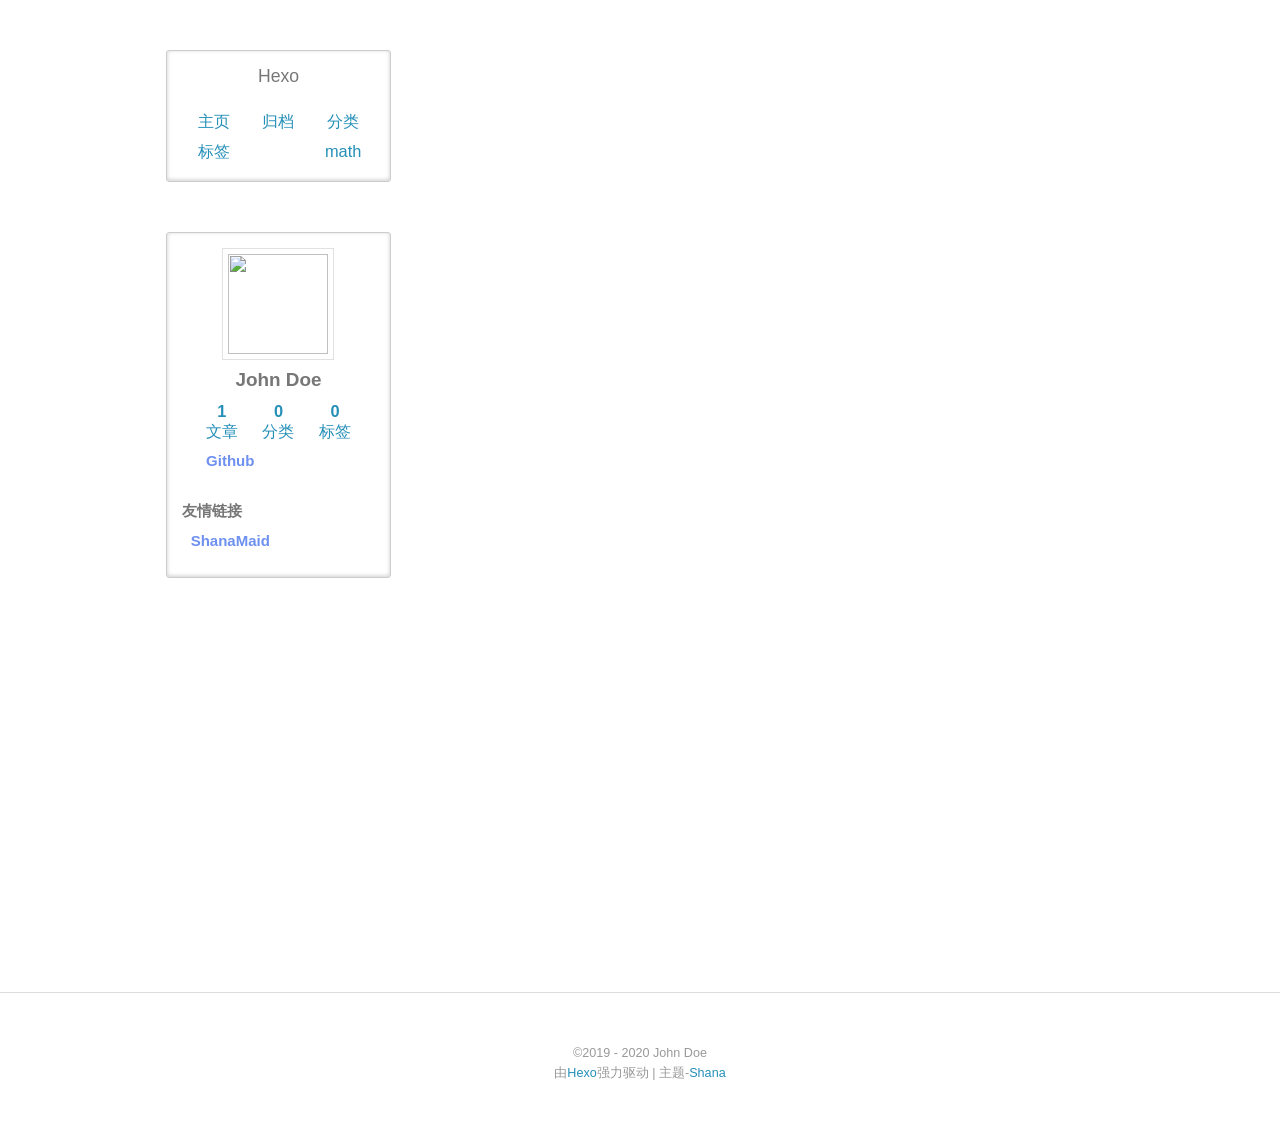
==== commit fddbe86b: "Site updated: 2020-03-25 23:00:30" ====
--- a/index.html
+++ b/index.html
@@ -65,6 +65,10 @@
             <li>标签</li>
           </a>
         
+          <a href="true" title="math">
+            <li>math</li>
+          </a>
+        
     </ul>
   </div>
 </div>
@@ -104,23 +108,24 @@
     <div class="article-entry" itemprop="articleBody">
       
         <p>Welcome to <a href="https://hexo.io/" target="_blank" rel="noopener">Hexo</a>! This is your very first post. Check <a href="https://hexo.io/docs/" target="_blank" rel="noopener">documentation</a> for more info. If you get any problems when using Hexo, you can find the answer in <a href="https://hexo.io/docs/troubleshooting.html" target="_blank" rel="noopener">troubleshooting</a> or you can ask me on <a href="https://github.com/hexojs/hexo/issues" target="_blank" rel="noopener">GitHub</a>.</p>
-<h2 id="Quick-Start"><a href="#Quick-Start" class="headerlink" title="Quick Start"></a>Quick Start</h2><h3 id="Create-a-new-post"><a href="#Create-a-new-post" class="headerlink" title="Create a new post"></a>Create a new post</h3><figure class="highlight bash"><table><tr><td class="gutter"><pre><span class="line">1</span><br></pre></td><td class="code"><pre><span class="line">$ hexo new <span class="string">"My New Post"</span></span><br></pre></td></tr></table></figure>
-
+<h2 id="quick-start"><a class="markdownIt-Anchor" href="#quick-start"></a> Quick Start</h2>
+<h3 id="create-a-new-post"><a class="markdownIt-Anchor" href="#create-a-new-post"></a> Create a new post</h3>
+<figure class="highlight bash"><table><tr><td class="gutter"><pre><span class="line">1</span><br></pre></td><td class="code"><pre><span class="line">$ hexo new <span class="string">"My New Post"</span></span><br></pre></td></tr></table></figure>
 <p>More info: <a href="https://hexo.io/docs/writing.html" target="_blank" rel="noopener">Writing</a></p>
-<h3 id="Run-server"><a href="#Run-server" class="headerlink" title="Run server"></a>Run server</h3><figure class="highlight bash"><table><tr><td class="gutter"><pre><span class="line">1</span><br></pre></td><td class="code"><pre><span class="line">$ hexo server</span><br></pre></td></tr></table></figure>
-
+<h3 id="run-server"><a class="markdownIt-Anchor" href="#run-server"></a> Run server</h3>
+<figure class="highlight bash"><table><tr><td class="gutter"><pre><span class="line">1</span><br></pre></td><td class="code"><pre><span class="line">$ hexo server</span><br></pre></td></tr></table></figure>
 <p>More info: <a href="https://hexo.io/docs/server.html" target="_blank" rel="noopener">Server</a></p>
-<h3 id="Generate-static-files"><a href="#Generate-static-files" class="headerlink" title="Generate static files"></a>Generate static files</h3><figure class="highlight bash"><table><tr><td class="gutter"><pre><span class="line">1</span><br></pre></td><td class="code"><pre><span class="line">$ hexo generate</span><br></pre></td></tr></table></figure>
-
+<h3 id="generate-static-files"><a class="markdownIt-Anchor" href="#generate-static-files"></a> Generate static files</h3>
+<figure class="highlight bash"><table><tr><td class="gutter"><pre><span class="line">1</span><br></pre></td><td class="code"><pre><span class="line">$ hexo generate</span><br></pre></td></tr></table></figure>
 <p>More info: <a href="https://hexo.io/docs/generating.html" target="_blank" rel="noopener">Generating</a></p>
-<h3 id="Deploy-to-remote-sites"><a href="#Deploy-to-remote-sites" class="headerlink" title="Deploy to remote sites"></a>Deploy to remote sites</h3><figure class="highlight bash"><table><tr><td class="gutter"><pre><span class="line">1</span><br></pre></td><td class="code"><pre><span class="line">$ hexo deploy</span><br></pre></td></tr></table></figure>
-
+<h3 id="deploy-to-remote-sites"><a class="markdownIt-Anchor" href="#deploy-to-remote-sites"></a> Deploy to remote sites</h3>
+<figure class="highlight bash"><table><tr><td class="gutter"><pre><span class="line">1</span><br></pre></td><td class="code"><pre><span class="line">$ hexo deploy</span><br></pre></td></tr></table></figure>
 <p>More info: <a href="https://hexo.io/docs/one-command-deployment.html" target="_blank" rel="noopener">Deployment</a></p>
 
       
     </div>
     <footer class="article-footer">
-      <a data-url="http://yoursite.com/2020/03/24/hello-world/" data-id="ck87fs15r0000rk3ta49h32o6" class="article-share-link">分享</a>
+      <a data-url="http://yoursite.com/2020/03/24/hello-world/" data-id="ck87gfyux0000tq3t6d0zeqi6" class="article-share-link">分享</a>
       
       
     </footer>
@@ -158,6 +163,10 @@
         
           <a href="/tags" title="Tags">
             <li>标签</li>
+          </a>
+        
+          <a href="true" title="math">
+            <li>math</li>
           </a>
         
     </ul>
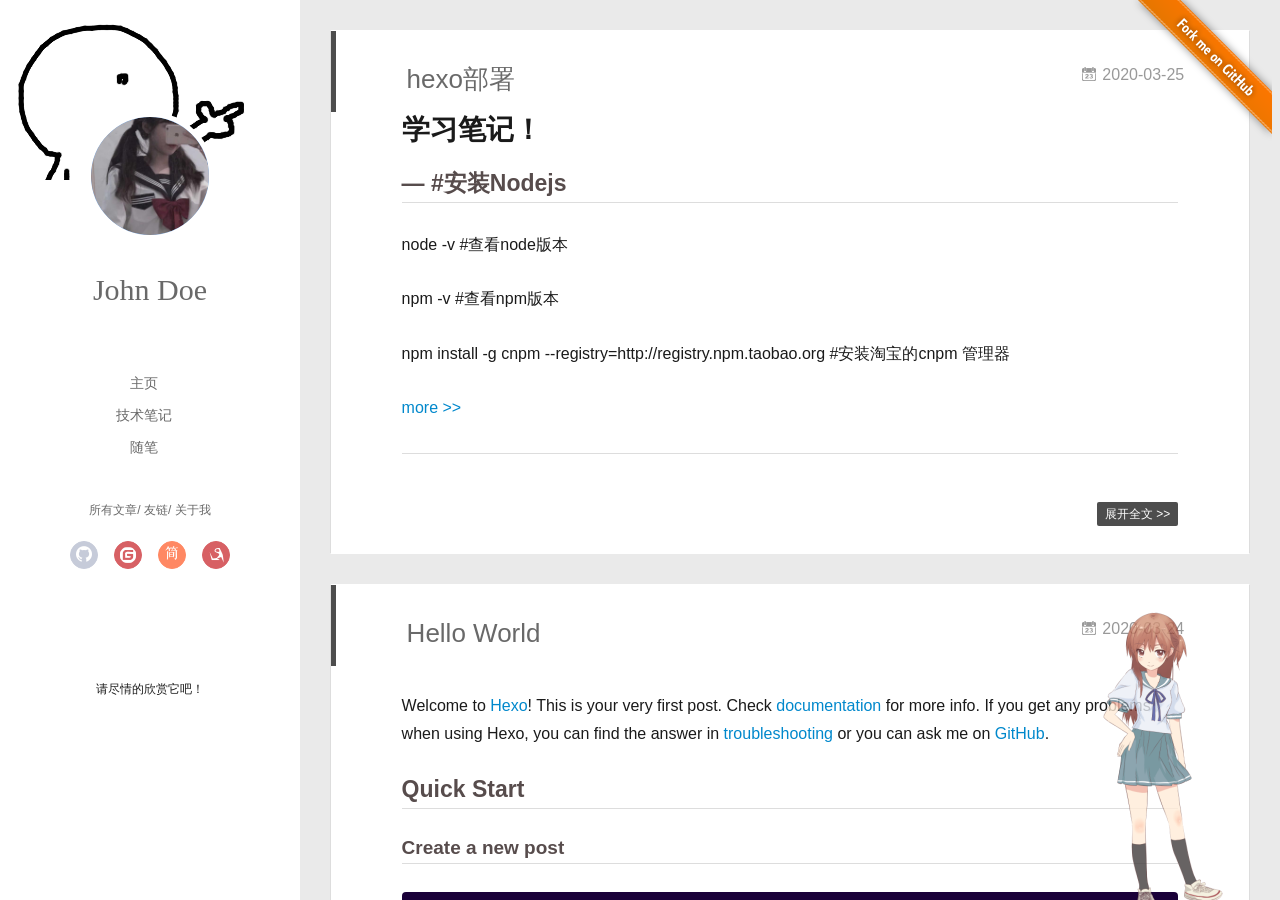
==== commit b8e9a8ef: "Site updated: 2020-03-31 10:37:18" ====
--- a/index.html
+++ b/index.html
@@ -3,8 +3,17 @@
 <head>
   <meta charset="utf-8">
   
+  <meta name="renderer" content="webkit">
+  <meta http-equiv="X-UA-Compatible" content="IE=edge" >
+  <link rel="dns-prefetch" href="http://yoursite.com">
   <title>Hexo</title>
+  <meta name="generator" content="hexo-theme-yilia-plus">
   <meta name="viewport" content="width=device-width, initial-scale=1, maximum-scale=1">
+  
+    
+    <!-- <meta name="keywords" content="">
+    <meta name="description" content=""> -->
+  
   <meta property="og:type" content="website">
 <meta property="og:title" content="Hexo">
 <meta property="og:url" content="http://yoursite.com/index.html">
@@ -13,101 +22,313 @@
 <meta property="article:author" content="John Doe">
 <meta name="twitter:card" content="summary">
   
-    <link rel="alternate" href="/atom.xml" title="Hexo" type="application/atom+xml">
-  
-  
-    <link rel="icon" href="/favicon.png">
-  
-  
-    <link href="//fonts.googleapis.com/css?family=Source+Code+Pro" rel="stylesheet" type="text/css">
-  
-  
-<link rel="stylesheet" href="/css/style.css">
-
-  
-<link rel="stylesheet" href="/plugin/bganimation/bg.css">
-
-  
-
-  <link href="https://cdnjs.cloudflare.com/ajax/libs/KaTeX/0.10.0/katex.min.css" rel="stylesheet" type="text/css">
-<meta name="generator" content="Hexo 4.2.0"></head>
+    <link rel="alternative" href="/atom.xml" title="Hexo" type="application/atom+xml">
+  
+  
+    <link rel="icon" href="/favicon.ico">
+  
+  
+    <link rel="apple-touch-icon" href="/apple-touch-icon-180x180.png">
+  
+  <link rel="stylesheet" type="text/css" href="/./main.a5fda8.css">
+  <style type="text/css">
+    
+    #container.show {
+      background: linear-gradient(200deg,#a0cfe4,#e8c37e);
+    }
+  </style>
+  
+
+  
+
+  
+    
+ 	  <script src="/lib/clickLove.js"></script>
+  
+  
+
+<script>
+  (function () {
+    var bp = document.createElement('script');
+    var curProtocol = window.location.protocol.split(':')[0];
+    if (curProtocol === 'https') {
+      bp.src = 'https://zz.bdstatic.com/linksubmit/push.js';
+    } else {
+      bp.src = 'http://push.zhanzhang.baidu.com/push.js';
+    }
+    var s = document.getElementsByTagName("script")[0];
+    s.parentNode.insertBefore(bp, s);
+  })();
+
+</script>
+
+
+
+  
+
+</head>
 
 <body>
-  <div id="container">
-    <div id="wrap">
-      <div class="outer">
-        <div class="widget-wrap mobile-header">
-  <h3 class="widget-title"></h3>
-  <div class="widget">
-    <img class="avatar" src="https://avatars0.githubusercontent.com/u/20333903?v=3&amp;s=460">
-    <h2 class="author">John Doe</h2>
-    <h3 class="description"></h3>
-    <div class="count-box">
-      <a href="/archives"><div><strong>1</strong><br>文章</div></a>
-      <a href="/categories"><div><strong>0</strong><br>分类</div></a>
-      <a href="/tags"><div><strong>0</strong><br>标签</div></a>
+  <div id="container" q-class="show:isCtnShow">
+    <canvas id="anm-canvas" class="anm-canvas"></canvas>
+    <div class="left-col" q-class="show:isShow">
+      
+
+
+<div class="overlay" style="background: #4d4d4d;background: url('/img/biubiubiu.gif') no-repeat ;"></div>
+<div class="intrude-less">
+	<header id="header" class="inner">
+		<a href="/" class="profilepic">
+			<img src="/img/head.jpg" class="js-avatar">
+		</a>
+		<hgroup>
+			<h1 class="header-author"><a href="/">John Doe</a></h1>
+		</hgroup>
+		
+
+		<nav class="header-menu">
+			<ul>
+			
+				<li><a href="/" target="_blank">主页</a></li>
+			
+				<li><a href="https://zhousiwei.gitee.io/ibooks/" target="_blank">技术笔记</a></li>
+			
+				<li><a href="/tags/%E9%9A%8F%E7%AC%94/" target="_blank">随笔</a></li>
+			
+			</ul>
+		</nav>
+		<nav class="header-smart-menu">
+			
+				
+					<a q-on="click: openSlider(e, 'innerArchive')" href="javascript:void(0)">所有文章</a>
+				
+			
+				
+					<a q-on="click: openSlider(e, 'friends')" href="javascript:void(0)">友链</a>
+				
+			
+				
+					<a q-on="click: openSlider(e, 'aboutme')" href="javascript:void(0)">关于我</a>
+				
+			
+		</nav>
+		<nav class="header-nav">
+			<div class="social">
+				
+					<a class="github" href="#" title="GitHub" target="_blank"><i class="icon-github"></i></a>
+				
+					<a class="gitee" href="#" title="码云" target="_blank"><i class="icon-gitee"></i></a>
+				
+					<a class="jianshu" href="#" title="简书" target="_blank"><i class="icon-jianshu"></i></a>
+				
+					<a class="cnblog" href="#" title="博客园" target="_blank"><i class="icon-cnblog"></i></a>
+				
+			</div>
+		
+			
+			
+			
+			
+			<div>
+				<iframe frameborder="no" border="0" marginwidth="0" marginheight="0" width="240" height="86" src="//music.163.com/outchain/player?type=2&id=1315580293&auto=1&height=66"></iframe>
+			</div>
+			
+				
+				<p style="font-size: 12px;">请尽情的欣赏它吧！<p>
+			
+		
+		</nav>
+	</header>		
+</div>
+
     </div>
-    <ul class="blog-link">
-     
-          <a href="/" title="Home">
-            <li>主页</li>
-          </a>
-        
-          <a href="/archives" title="Archives">
-            <li>归档</li>
-          </a>
-        
-          <a href="/categories" title="Categories">
-            <li>分类</li>
-          </a>
-        
-          <a href="/tags" title="Tags">
-            <li>标签</li>
-          </a>
-        
-          <a href="true" title="math">
-            <li>math</li>
-          </a>
-        
-    </ul>
-  </div>
-</div>
-
-        <section id="main">
-  
-    <article id="post-hello-world" class="wow slideInRight article article-type-post" itemscope itemprop="blogPost">
-  <div class="article-meta">
-    <a href="/2020/03/24/hello-world/" class="article-date">
-  <time class="post-time" datetime="2020-03-24T15:24:03.125Z" itemprop="datePublished">
-    <span class="post-month">3月</span><br/>
-    <span class="post-day">24</span>
-  </time>
+    <div class="mid-col" q-class="show:isShow,hide:isShow|isFalse">
+      
+      
+      <a class="forkMe" style="position:absolute;z-index:999;top:0;right:0.5em;" 
+        href="https://github.com/JoeyBling/hexo-theme-yilia-plus" target="_blank">
+        <img src="/img/forkme.png"
+          class="attachment-full size-full" alt="Fork me on GitHub" data-recalc-dims="1"></a>
+      
+      
+<nav id="mobile-nav">
+  	<div class="overlay js-overlay" style="background: #4d4d4d"></div>
+	<div class="btnctn js-mobile-btnctn">
+  		<div class="slider-trigger list" q-on="click: openSlider(e)"><i class="icon icon-sort"></i></div>
+	</div>
+	<div class="intrude-less">
+		<header id="header" class="inner">
+			<div class="profilepic">
+				<a href="/">
+					<img src="/img/head.jpg" class="js-avatar">
+				</a>
+			</div>
+			<hgroup>
+			  <h1 class="header-author js-header-author">John Doe</h1>
+			</hgroup>
+			
+			
+			
+				
+			
+				
+			
+				
+			
+			
+			
+			<nav class="header-nav">
+				<div class="social">
+					
+						<a class="github" target="_blank" href="#" title="GitHub"><i class="icon-github"></i></a>
+			        
+						<a class="gitee" target="_blank" href="#" title="码云"><i class="icon-gitee"></i></a>
+			        
+						<a class="jianshu" target="_blank" href="#" title="简书"><i class="icon-jianshu"></i></a>
+			        
+						<a class="cnblog" target="_blank" href="#" title="博客园"><i class="icon-cnblog"></i></a>
+			        
+				</div>
+			</nav>
+
+			<nav class="header-menu js-header-menu">
+				<ul style="width: 70%">
+				
+				
+					<li style="width: 33.333333333333336%"><a href="/">主页</a></li>
+		        
+					<li style="width: 33.333333333333336%"><a href="https://zhousiwei.gitee.io/ibooks/" target="_blank" rel="noopener">技术笔记</a></li>
+		        
+					<li style="width: 33.333333333333336%"><a href="/tags/%E9%9A%8F%E7%AC%94/">随笔</a></li>
+		        
+				</ul>
+			</nav>
+		</header>				
+	</div>
+	<div class="mobile-mask" style="display:none" q-show="isShow"></div>
+</nav>
+
+      <div id="wrapper" class="body-wrap">
+        <div class="menu-l">
+          <div class="canvas-wrap">
+            <canvas data-colors="#eaeaea" data-sectionHeight="100" data-contentId="js-content" id="myCanvas1"
+              class="anm-canvas"></canvas>
+          </div>
+          <div id="js-content" class="content-ll">
+            
+
+  
+    <article id="post-hexo部署" class="article article-type-post  article-index" itemscope itemprop="blogPost">
+  <div class="article-inner">
+    
+      <header class="article-header">
+  
+  
+    <h1 itemprop="name">
+	
+	  <a class="article-title" href="/2020/03/25/hexo%E9%83%A8%E7%BD%B2/" target="_blank">hexo部署</a>
+  
+    </h1>
+  
+
+
+  
+  
+<a href="/2020/03/25/hexo%E9%83%A8%E7%BD%B2/" class="archive-article-date">
+        <time datetime="2020-03-25T15:13:24.000Z" itemprop="datePublished"><i class="icon-calendar icon"></i>2020-03-25</time>
 </a>
-   
-  </div>
+
+  
+  
+    
+
+  
+  </header>
+  
+  <div class="article-entry" itemprop="articleBody">
+    
+    <h1 id="学习笔记"><a class="markdownIt-Anchor" href="#学习笔记"></a> 学习笔记！</h1>
+<h2 id="安装nodejs"><a class="markdownIt-Anchor" href="#安装nodejs"></a> — #安装Nodejs</h2>
+<p>node -v #查看node版本</p>
+<p>npm -v #查看npm版本</p>
+<p>npm install -g cnpm --registry=http://registry.npm.taobao.org #安装淘宝的cnpm 管理器</p>
+    
+    <a class="article-more-a" href="/2020/03/25/hexo%E9%83%A8%E7%BD%B2/#more">more >></a>
+    
+    
+
+    
+
+    
+
+  </div>
+  <div class="article-info article-info-index">
+    
+    
+    
+
+    
+    <p class="article-more-link">
+      <a class="article-more-a" href="/2020/03/25/hexo%E9%83%A8%E7%BD%B2/">展开全文 >></a>
+    </p>
+    
+
+    
+    <div class="clearfix"></div>
+  </div>
+  </div>
+</article>
+
+<aside class="wrap-side-operation">
+    <div class="mod-side-operation">
+        
+        <div class="jump-container" id="js-jump-container" style="display:none;">
+            <a href="javascript:void(0)" class="mod-side-operation__jump-to-top">
+                <i class="icon-font icon-back"></i>
+            </a>
+            <div id="js-jump-plan-container" class="jump-plan-container" style="top: -11px;">
+                <i class="icon-font icon-plane jump-plane"></i>
+            </div>
+        </div>
+        
+        
+    </div>
+</aside>
+
+
+
+
+  
+    <article id="post-hello-world" class="article article-type-post  article-index" itemscope itemprop="blogPost">
   <div class="article-inner">
     
-    
       <header class="article-header">
-        
+  
   
     <h1 itemprop="name">
-      <a class="article-title" href="/2020/03/24/hello-world/">Hello World</a>
+	
+	  <a class="article-title" href="/2020/03/24/hello-world/" target="_blank">Hello World</a>
+  
     </h1>
   
 
-        <div>
-          
-          
-              
-
-          
-        </div>
-      </header>
-    
-    <div class="article-entry" itemprop="articleBody">
-      
-        <p>Welcome to <a href="https://hexo.io/" target="_blank" rel="noopener">Hexo</a>! This is your very first post. Check <a href="https://hexo.io/docs/" target="_blank" rel="noopener">documentation</a> for more info. If you get any problems when using Hexo, you can find the answer in <a href="https://hexo.io/docs/troubleshooting.html" target="_blank" rel="noopener">troubleshooting</a> or you can ask me on <a href="https://github.com/hexojs/hexo/issues" target="_blank" rel="noopener">GitHub</a>.</p>
+
+  
+  
+<a href="/2020/03/24/hello-world/" class="archive-article-date">
+        <time datetime="2020-03-24T15:24:03.125Z" itemprop="datePublished"><i class="icon-calendar icon"></i>2020-03-24</time>
+</a>
+
+  
+  
+    
+
+  
+  </header>
+  
+  <div class="article-entry" itemprop="articleBody">
+    
+    <p>Welcome to <a href="https://hexo.io/" target="_blank" rel="noopener">Hexo</a>! This is your very first post. Check <a href="https://hexo.io/docs/" target="_blank" rel="noopener">documentation</a> for more info. If you get any problems when using Hexo, you can find the answer in <a href="https://hexo.io/docs/troubleshooting.html" target="_blank" rel="noopener">troubleshooting</a> or you can ask me on <a href="https://github.com/hexojs/hexo/issues" target="_blank" rel="noopener">GitHub</a>.</p>
 <h2 id="quick-start"><a class="markdownIt-Anchor" href="#quick-start"></a> Quick Start</h2>
 <h3 id="create-a-new-post"><a class="markdownIt-Anchor" href="#create-a-new-post"></a> Create a new post</h3>
 <figure class="highlight bash"><table><tr><td class="gutter"><pre><span class="line">1</span><br></pre></td><td class="code"><pre><span class="line">$ hexo new <span class="string">"My New Post"</span></span><br></pre></td></tr></table></figure>
@@ -122,185 +343,421 @@
 <figure class="highlight bash"><table><tr><td class="gutter"><pre><span class="line">1</span><br></pre></td><td class="code"><pre><span class="line">$ hexo deploy</span><br></pre></td></tr></table></figure>
 <p>More info: <a href="https://hexo.io/docs/one-command-deployment.html" target="_blank" rel="noopener">Deployment</a></p>
 
-      
+    
+
+    
+
+    
+
+  </div>
+  <div class="article-info article-info-index">
+    
+    
+    
+
+    
+    <p class="article-more-link">
+      <a class="article-more-a" href="/2020/03/24/hello-world/">展开全文 >></a>
+    </p>
+    
+
+    
+    <div class="clearfix"></div>
+  </div>
+  </div>
+</article>
+
+<aside class="wrap-side-operation">
+    <div class="mod-side-operation">
+        
+        <div class="jump-container" id="js-jump-container" style="display:none;">
+            <a href="javascript:void(0)" class="mod-side-operation__jump-to-top">
+                <i class="icon-font icon-back"></i>
+            </a>
+            <div id="js-jump-plan-container" class="jump-plan-container" style="top: -11px;">
+                <i class="icon-font icon-plane jump-plane"></i>
+            </div>
+        </div>
+        
+        
     </div>
-    <footer class="article-footer">
-      <a data-url="http://yoursite.com/2020/03/24/hello-world/" data-id="ck87gfyux0000tq3t6d0zeqi6" class="article-share-link">分享</a>
-      
-      
-    </footer>
-  </div>
-  
-</article>
-
-
-
-
-  
-
-</section>
-        
-          <aside id="sidebar">
-  
-    <div class="widget-wrap">
-  <h3 class="widget-title"></h3>
-  <div class="widget">
-    <h1 class="blog-title">Hexo</h1>
-    <h2 class="blog-subtitle"></h2>
-    <ul class="blog-link">
-     
-          <a href="/" title="Home">
-            <li>主页</li>
-          </a>
-        
-          <a href="/archives" title="Archives">
-            <li>归档</li>
-          </a>
-        
-          <a href="/categories" title="Categories">
-            <li>分类</li>
-          </a>
-        
-          <a href="/tags" title="Tags">
-            <li>标签</li>
-          </a>
-        
-          <a href="true" title="math">
-            <li>math</li>
-          </a>
-        
-    </ul>
-  </div>
-</div>
-
-  
-    <div class="widget-wrap">
-  <h3 class="widget-title"></h3>
-  <div class="widget">
-    <img class="avatar" src="https://avatars0.githubusercontent.com/u/20333903?v=3&amp;s=460">
-    <h2 class="author">John Doe</h2>
-    <h3 class="description"></h3>
-    <div class="count-box">
-      <a href="/archives"><div><strong>1</strong><br>文章</div></a>
-      <a href="/categories"><div><strong>0</strong><br>分类</div></a>
-      <a href="/tags"><div><strong>0</strong><br>标签</div></a>
-    </div>
-
-
-
-    <div class="social-link">
-      
-        <a class="hvr-bounce-in" href="http://github.com/ShanaMaid" target="_blank" title="Github">
-          Github
-        </a>
-      
-    </div>
-
-    <div class="friend-link">
-      <h2>友情链接</h2>
-      
-        <a class="hvr-bounce-in" href="http://blog.shanamaid.top/" target="_blank" title="ShanaMaid">
-          ShanaMaid
-        </a>
-      
-    </div>
-  </div>
-</div>
-
-  
 </aside>
-        
+
+
+
+
+  
+  
+
+
+          </div>
+        </div>
       </div>
       <footer id="footer">
-  
   <div class="outer">
-    <div id="footer-info" class="inner">
-      &copy;2019 - 2020 John Doe<br>
-      由<a href="http://hexo.io/" target="_blank">Hexo</a>强力驱动 | 
-      主题-<a href="https://github.com/ShanaMaid/hexo-theme-shana" target="_blank" rel="noopener">Shana</a>
-      
+    <div id="footer-info">
+    	<div class="footer-left">
+    		&copy; 2018-2020 <a href="http://yoursite.com/" target="_blank">John Doe</a>
+    	</div>
+      	<div class="footer-right">
+			
+			
+      		GitHub:<a href="https://github.com/JoeyBling/hexo-theme-yilia-plus" target="_blank">hexo-theme-yilia-plus</a> by Litten
+      	</div>
     </div>
-    
-  </div>
+  </div>
+  
+  
+	<script src="/lib/busuanzi.pure.js"></script>
+	
+  
+  
+	
+	<span id="busuanzi_container_site_pv" style="display:none">
+		本站总访问量<span id="busuanzi_value_site_pv"></span>次	
+	        <span class="post-meta-divider" >|</span>
+	</span>
+  	<span id="busuanzi_container_site_uv" style='display:none'>
+  		本站访客数<span id="busuanzi_value_site_uv"></span>人
+  	</span>
+  
 </footer>
+
     </div>
-    
-
-<script src="//apps.bdimg.com/libs/jquery/2.1.4/jquery.min.js"></script>
-<script src="//apps.bdimg.com/libs/wow/0.1.6/wow.min.js"></script>
+    <script>
+	var yiliaConfig = {
+		mathjax: false,
+		isHome: true,
+		isPost: false,
+		isArchive: false,
+		isTag: false,
+		isCategory: false,
+		open_in_new: true,
+		toc_hide_index: true,
+		root: "/",
+		innerArchive: true,
+		showTags: true
+	}
+</script>
+
+<script>!function(r){function e(t){if(i[t])return i[t].exports;var n=i[t]={exports:{},id:t,loaded:!1};return r[t].call(n.exports,n,n.exports,e),n.loaded=!0,n.exports}var i={};e.m=r,e.c=i,e.p="./",e(0)}([function(t,n,r){r(208),t.exports=r(205)},function(t,n,r){var d=r(3),y=r(46),g=r(26),b=r(27),x=r(47),m="prototype",S=function(t,n,r){var e,i,o,u,c=t&S.F,f=t&S.G,a=t&S.S,s=t&S.P,l=t&S.B,h=f?d:a?d[n]||(d[n]={}):(d[n]||{})[m],v=f?y:y[n]||(y[n]={}),p=v[m]||(v[m]={});for(e in f&&(r=n),r)o=((i=!c&&h&&void 0!==h[e])?h:r)[e],u=l&&i?x(o,d):s&&"function"==typeof o?x(Function.call,o):o,h&&b(h,e,o,t&S.U),v[e]!=o&&g(v,e,u),s&&p[e]!=o&&(p[e]=o)};d.core=y,S.F=1,S.G=2,S.S=4,S.P=8,S.B=16,S.W=32,S.U=64,S.R=128,t.exports=S},function(t,n,r){var e=r(5);t.exports=function(t){if(!e(t))throw TypeError(t+" is not an object!");return t}},function(t,n){var r=t.exports="undefined"!=typeof window&&window.Math==Math?window:"undefined"!=typeof self&&self.Math==Math?self:Function("return this")();"number"==typeof __g&&(__g=r)},function(t,n){t.exports=function(t){try{return!!t()}catch(t){return!0}}},function(t,n){t.exports=function(t){return"object"==typeof t?null!==t:"function"==typeof t}},function(t,n){var r=t.exports="undefined"!=typeof window&&window.Math==Math?window:"undefined"!=typeof self&&self.Math==Math?self:Function("return this")();"number"==typeof __g&&(__g=r)},function(t,n,r){var e=r(118)("wks"),i=r(79),o=r(3).Symbol,u="function"==typeof o;(t.exports=function(t){return e[t]||(e[t]=u&&o[t]||(u?o:i)("Symbol."+t))}).store=e},function(t,n,r){var e=r(49),i=Math.min;t.exports=function(t){return 0<t?i(e(t),9007199254740991):0}},function(t,n){var r={}.hasOwnProperty;t.exports=function(t,n){return r.call(t,n)}},function(t,n,r){t.exports=!r(4)(function(){return 7!=Object.defineProperty({},"a",{get:function(){return 7}}).a})},function(t,n,r){var e=r(2),i=r(174),o=r(53),u=Object.defineProperty;n.f=r(10)?Object.defineProperty:function(t,n,r){if(e(t),n=o(n,!0),e(r),i)try{return u(t,n,r)}catch(t){}if("get"in r||"set"in r)throw TypeError("Accessors not supported!");return"value"in r&&(t[n]=r.value),t}},function(t,n,r){t.exports=!r(20)(function(){return 7!=Object.defineProperty({},"a",{get:function(){return 7}}).a})},function(t,n,r){var e=r(14),i=r(24);t.exports=r(12)?function(t,n,r){return e.f(t,n,i(1,r))}:function(t,n,r){return t[n]=r,t}},function(t,n,r){var e=r(22),i=r(60),o=r(42),u=Object.defineProperty;n.f=r(12)?Object.defineProperty:function(t,n,r){if(e(t),n=o(n,!0),e(r),i)try{return u(t,n,r)}catch(t){}if("get"in r||"set"in r)throw TypeError("Accessors not supported!");return"value"in r&&(t[n]=r.value),t}},function(t,n,r){var e=r(96),i=r(34);t.exports=function(t){return e(i(t))}},function(t,n,r){var e=r(40)("wks"),i=r(25),o=r(6).Symbol,u="function"==typeof o;(t.exports=function(t){return e[t]||(e[t]=u&&o[t]||(u?o:i)("Symbol."+t))}).store=e},function(t,n,r){var e=r(51);t.exports=function(t){return Object(e(t))}},function(t,n){t.exports=function(t){return"object"==typeof t?null!==t:"function"==typeof t}},function(t,n){var r=t.exports={version:"2.6.9"};"number"==typeof __e&&(__e=r)},function(t,n){t.exports=function(t){try{return!!t()}catch(t){return!0}}},function(t,n){t.exports=function(t){if("function"!=typeof t)throw TypeError(t+" is not a function!");return t}},function(t,n,r){var e=r(18);t.exports=function(t){if(!e(t))throw TypeError(t+" is not an object!");return t}},function(t,n){t.exports=!0},function(t,n){t.exports=function(t,n){return{enumerable:!(1&t),configurable:!(2&t),writable:!(4&t),value:n}}},function(t,n){var r=0,e=Math.random();t.exports=function(t){return"Symbol(".concat(void 0===t?"":t,")_",(++r+e).toString(36))}},function(t,n,r){var e=r(11),i=r(75);t.exports=r(10)?function(t,n,r){return e.f(t,n,i(1,r))}:function(t,n,r){return t[n]=r,t}},function(t,n,r){var o=r(3),u=r(26),c=r(30),f=r(79)("src"),e=r(219),i="toString",a=(""+e).split(i);r(46).inspectSource=function(t){return e.call(t)},(t.exports=function(t,n,r,e){var i="function"==typeof r;i&&(c(r,"name")||u(r,"name",n)),t[n]!==r&&(i&&(c(r,f)||u(r,f,t[n]?""+t[n]:a.join(String(n)))),t===o?t[n]=r:e?t[n]?t[n]=r:u(t,n,r):(delete t[n],u(t,n,r)))})(Function.prototype,i,function(){return"function"==typeof this&&this[f]||e.call(this)})},function(t,n,r){var e=r(1),i=r(4),u=r(51),c=/"/g,o=function(t,n,r,e){var i=String(u(t)),o="<"+n;return""!==r&&(o+=" "+r+'="'+String(e).replace(c,"&quot;")+'"'),o+">"+i+"</"+n+">"};t.exports=function(n,t){var r={};r[n]=t(o),e(e.P+e.F*i(function(){var t=""[n]('"');return t!==t.toLowerCase()||3<t.split('"').length}),"String",r)}},function(t,n,r){var e=r(65),i=r(35);t.exports=Object.keys||function(t){return e(t,i)}},function(t,n){var r={}.hasOwnProperty;t.exports=function(t,n){return r.call(t,n)}},function(t,n,r){var e=r(117),i=r(75),o=r(33),u=r(53),c=r(30),f=r(174),a=Object.getOwnPropertyDescriptor;n.f=r(10)?a:function(t,n){if(t=o(t),n=u(n,!0),f)try{return a(t,n)}catch(t){}if(c(t,n))return i(!e.f.call(t,n),t[n])}},function(t,n,r){var e=r(30),i=r(17),o=r(154)("IE_PROTO"),u=Object.prototype;t.exports=Object.getPrototypeOf||function(t){return t=i(t),e(t,o)?t[o]:"function"==typeof t.constructor&&t instanceof t.constructor?t.constructor.prototype:t instanceof Object?u:null}},function(t,n,r){var e=r(116),i=r(51);t.exports=function(t){return e(i(t))}},function(t,n){t.exports=function(t){if(null==t)throw TypeError("Can't call method on  "+t);return t}},function(t,n){t.exports="constructor,hasOwnProperty,isPrototypeOf,propertyIsEnumerable,toLocaleString,toString,valueOf".split(",")},function(t,n){t.exports={}},function(t,n){n.f={}.propertyIsEnumerable},function(t,n,r){var e=r(14).f,i=r(9),o=r(16)("toStringTag");t.exports=function(t,n,r){t&&!i(t=r?t:t.prototype,o)&&e(t,o,{configurable:!0,value:n})}},function(t,n,r){var e=r(40)("keys"),i=r(25);t.exports=function(t){return e[t]||(e[t]=i(t))}},function(t,n,r){var e=r(19),i=r(6),o="__core-js_shared__",u=i[o]||(i[o]={});(t.exports=function(t,n){return u[t]||(u[t]=void 0!==n?n:{})})("versions",[]).push({version:e.version,mode:r(23)?"pure":"global",copyright:"© 2019 Denis Pushkarev (zloirock.ru)"})},function(t,n){var r=Math.ceil,e=Math.floor;t.exports=function(t){return isNaN(t=+t)?0:(0<t?e:r)(t)}},function(t,n,r){var i=r(18);t.exports=function(t,n){if(!i(t))return t;var r,e;if(n&&"function"==typeof(r=t.toString)&&!i(e=r.call(t)))return e;if("function"==typeof(r=t.valueOf)&&!i(e=r.call(t)))return e;if(!n&&"function"==typeof(r=t.toString)&&!i(e=r.call(t)))return e;throw TypeError("Can't convert object to primitive value")}},function(t,n,r){var e=r(6),i=r(19),o=r(23),u=r(44),c=r(14).f;t.exports=function(t){var n=i.Symbol||(i.Symbol=o?{}:e.Symbol||{});"_"==t.charAt(0)||t in n||c(n,t,{value:u.f(t)})}},function(t,n,r){n.f=r(16)},function(t,n){var r={}.toString;t.exports=function(t){return r.call(t).slice(8,-1)}},function(t,n){var r=t.exports={version:"2.6.9"};"number"==typeof __e&&(__e=r)},function(t,n,r){var o=r(21);t.exports=function(e,i,t){if(o(e),void 0===i)return e;switch(t){case 1:return function(t){return e.call(i,t)};case 2:return function(t,n){return e.call(i,t,n)};case 3:return function(t,n,r){return e.call(i,t,n,r)}}return function(){return e.apply(i,arguments)}}},function(t,n,r){"use strict";var e=r(4);t.exports=function(t,n){return!!t&&e(function(){n?t.call(null,function(){},1):t.call(null)})}},function(t,n){var r=Math.ceil,e=Math.floor;t.exports=function(t){return isNaN(t=+t)?0:(0<t?e:r)(t)}},function(t,n,r){var x=r(47),m=r(116),S=r(17),w=r(8),e=r(138);t.exports=function(l,t){var h=1==l,v=2==l,p=3==l,d=4==l,y=6==l,g=5==l||y,b=t||e;return function(t,n,r){for(var e,i,o=S(t),u=m(o),c=x(n,r,3),f=w(u.length),a=0,s=h?b(t,f):v?b(t,0):void 0;a<f;a++)if((g||a in u)&&(i=c(e=u[a],a,o),l))if(h)s[a]=i;else if(i)switch(l){case 3:return!0;case 5:return e;case 6:return a;case 2:s.push(e)}else if(d)return!1;return y?-1:p||d?d:s}}},function(t,n){t.exports=function(t){if(null==t)throw TypeError("Can't call method on  "+t);return t}},function(t,n,r){var i=r(1),o=r(46),u=r(4);t.exports=function(t,n){var r=(o.Object||{})[t]||Object[t],e={};e[t]=n(r),i(i.S+i.F*u(function(){r(1)}),"Object",e)}},function(t,n,r){var i=r(5);t.exports=function(t,n){if(!i(t))return t;var r,e;if(n&&"function"==typeof(r=t.toString)&&!i(e=r.call(t)))return e;if("function"==typeof(r=t.valueOf)&&!i(e=r.call(t)))return e;if(!n&&"function"==typeof(r=t.toString)&&!i(e=r.call(t)))return e;throw TypeError("Can't convert object to primitive value")}},function(t,n,r){var d=r(6),y=r(19),g=r(93),b=r(13),x=r(9),m="prototype",S=function(t,n,r){var e,i,o,u=t&S.F,c=t&S.G,f=t&S.S,a=t&S.P,s=t&S.B,l=t&S.W,h=c?y:y[n]||(y[n]={}),v=h[m],p=c?d:f?d[n]:(d[n]||{})[m];for(e in c&&(r=n),r)(i=!u&&p&&void 0!==p[e])&&x(h,e)||(o=i?p[e]:r[e],h[e]=c&&"function"!=typeof p[e]?r[e]:s&&i?g(o,d):l&&p[e]==o?function(e){var t=function(t,n,r){if(this instanceof e){switch(arguments.length){case 0:return new e;case 1:return new e(t);case 2:return new e(t,n)}return new e(t,n,r)}return e.apply(this,arguments)};return t[m]=e[m],t}(o):a&&"function"==typeof o?g(Function.call,o):o,a&&((h.virtual||(h.virtual={}))[e]=o,t&S.R&&v&&!v[e]&&b(v,e,o)))};S.F=1,S.G=2,S.S=4,S.P=8,S.B=16,S.W=32,S.U=64,S.R=128,t.exports=S},function(t,n,r){var e=r(34);t.exports=function(t){return Object(e(t))}},function(t,n,r){var o=r(196),e=r(1),i=r(118)("metadata"),u=i.store||(i.store=new(r(200))),c=function(t,n,r){var e=u.get(t);if(!e){if(!r)return;u.set(t,e=new o)}var i=e.get(n);if(!i){if(!r)return;e.set(n,i=new o)}return i};t.exports={store:u,map:c,has:function(t,n,r){var e=c(n,r,!1);return void 0!==e&&e.has(t)},get:function(t,n,r){var e=c(n,r,!1);return void 0===e?void 0:e.get(t)},set:function(t,n,r,e){c(r,e,!0).set(t,n)},keys:function(t,n){var r=c(t,n,!1),e=[];return r&&r.forEach(function(t,n){e.push(n)}),e},key:function(t){return void 0===t||"symbol"==typeof t?t:String(t)},exp:function(t){e(e.S,"Reflect",t)}}},function(t,n,r){"use strict";if(r(10)){var g=r(68),b=r(3),x=r(4),m=r(1),S=r(132),e=r(159),h=r(47),w=r(70),i=r(75),_=r(26),o=r(76),u=r(49),O=r(8),E=r(194),c=r(78),f=r(53),a=r(30),M=r(81),P=r(5),v=r(17),p=r(145),j=r(72),F=r(32),A=r(73).f,d=r(161),s=r(79),l=r(7),y=r(50),I=r(120),L=r(119),N=r(162),T=r(82),k=r(125),R=r(77),C=r(137),D=r(166),G=r(11),W=r(31),U=G.f,V=W.f,B=b.RangeError,q=b.TypeError,z=b.Uint8Array,K="ArrayBuffer",H="Shared"+K,J="BYTES_PER_ELEMENT",$="prototype",Y=Array[$],X=e.ArrayBuffer,Q=e.DataView,Z=y(0),tt=y(2),nt=y(3),rt=y(4),et=y(5),it=y(6),ot=I(!0),ut=I(!1),ct=N.values,ft=N.keys,at=N.entries,st=Y.lastIndexOf,lt=Y.reduce,ht=Y.reduceRight,vt=Y.join,pt=Y.sort,dt=Y.slice,yt=Y.toString,gt=Y.toLocaleString,bt=l("iterator"),xt=l("toStringTag"),mt=s("typed_constructor"),St=s("def_constructor"),wt=S.CONSTR,_t=S.TYPED,Ot=S.VIEW,Et="Wrong length!",Mt=y(1,function(t,n){return It(L(t,t[St]),n)}),Pt=x(function(){return 1===new z(new Uint16Array([1]).buffer)[0]}),jt=!!z&&!!z[$].set&&x(function(){new z(1).set({})}),Ft=function(t,n){var r=u(t);if(r<0||r%n)throw B("Wrong offset!");return r},At=function(t){if(P(t)&&_t in t)return t;throw q(t+" is not a typed array!")},It=function(t,n){if(!(P(t)&&mt in t))throw q("It is not a typed array constructor!");return new t(n)},Lt=function(t,n){return Nt(L(t,t[St]),n)},Nt=function(t,n){for(var r=0,e=n.length,i=It(t,e);r<e;)i[r]=n[r++];return i},Tt=function(t,n,r){U(t,n,{get:function(){return this._d[r]}})},kt=function(t){var n,r,e,i,o,u,c=v(t),f=arguments.length,a=1<f?arguments[1]:void 0,s=void 0!==a,l=d(c);if(null!=l&&!p(l)){for(u=l.call(c),e=[],n=0;!(o=u.next()).done;n++)e.push(o.value);c=e}for(s&&2<f&&(a=h(a,arguments[2],2)),n=0,r=O(c.length),i=It(this,r);n<r;n++)i[n]=s?a(c[n],n):c[n];return i},Rt=function(){for(var t=0,n=arguments.length,r=It(this,n);t<n;)r[t]=arguments[t++];return r},Ct=!!z&&x(function(){gt.call(new z(1))}),Dt=function(){return gt.apply(Ct?dt.call(At(this)):At(this),arguments)},Gt={copyWithin:function(t,n){return D.call(At(this),t,n,2<arguments.length?arguments[2]:void 0)},every:function(t){return rt(At(this),t,1<arguments.length?arguments[1]:void 0)},fill:function(t){return C.apply(At(this),arguments)},filter:function(t){return Lt(this,tt(At(this),t,1<arguments.length?arguments[1]:void 0))},find:function(t){return et(At(this),t,1<arguments.length?arguments[1]:void 0)},findIndex:function(t){return it(At(this),t,1<arguments.length?arguments[1]:void 0)},forEach:function(t){Z(At(this),t,1<arguments.length?arguments[1]:void 0)},indexOf:function(t){return ut(At(this),t,1<arguments.length?arguments[1]:void 0)},includes:function(t){return ot(At(this),t,1<arguments.length?arguments[1]:void 0)},join:function(t){return vt.apply(At(this),arguments)},lastIndexOf:function(t){return st.apply(At(this),arguments)},map:function(t){return Mt(At(this),t,1<arguments.length?arguments[1]:void 0)},reduce:function(t){return lt.apply(At(this),arguments)},reduceRight:function(t){return ht.apply(At(this),arguments)},reverse:function(){for(var t,n=this,r=At(n).length,e=Math.floor(r/2),i=0;i<e;)t=n[i],n[i++]=n[--r],n[r]=t;return n},some:function(t){return nt(At(this),t,1<arguments.length?arguments[1]:void 0)},sort:function(t){return pt.call(At(this),t)},subarray:function(t,n){var r=At(this),e=r.length,i=c(t,e);return new(L(r,r[St]))(r.buffer,r.byteOffset+i*r.BYTES_PER_ELEMENT,O((void 0===n?e:c(n,e))-i))}},Wt=function(t,n){return Lt(this,dt.call(At(this),t,n))},Ut=function(t){At(this);var n=Ft(arguments[1],1),r=this.length,e=v(t),i=O(e.length),o=0;if(r<i+n)throw B(Et);for(;o<i;)this[n+o]=e[o++]},Vt={entries:function(){return at.call(At(this))},keys:function(){return ft.call(At(this))},values:function(){return ct.call(At(this))}},Bt=function(t,n){return P(t)&&t[_t]&&"symbol"!=typeof n&&n in t&&String(+n)==String(n)},qt=function(t,n){return Bt(t,n=f(n,!0))?i(2,t[n]):V(t,n)},zt=function(t,n,r){return!(Bt(t,n=f(n,!0))&&P(r)&&a(r,"value"))||a(r,"get")||a(r,"set")||r.configurable||a(r,"writable")&&!r.writable||a(r,"enumerable")&&!r.enumerable?U(t,n,r):(t[n]=r.value,t)};wt||(W.f=qt,G.f=zt),m(m.S+m.F*!wt,"Object",{getOwnPropertyDescriptor:qt,defineProperty:zt}),x(function(){yt.call({})})&&(yt=gt=function(){return vt.call(this)});var Kt=o({},Gt);o(Kt,Vt),_(Kt,bt,Vt.values),o(Kt,{slice:Wt,set:Ut,constructor:function(){},toString:yt,toLocaleString:Dt}),Tt(Kt,"buffer","b"),Tt(Kt,"byteOffset","o"),Tt(Kt,"byteLength","l"),Tt(Kt,"length","e"),U(Kt,xt,{get:function(){return this[_t]}}),t.exports=function(t,l,n,o){var h=t+((o=!!o)?"Clamped":"")+"Array",r="get"+t,u="set"+t,v=b[h],c=v||{},e=v&&F(v),i=!v||!S.ABV,f={},a=v&&v[$],p=function(t,i){U(t,i,{get:function(){return t=i,(n=this._d).v[r](t*l+n.o,Pt);var t,n},set:function(t){return n=i,r=t,e=this._d,o&&(r=(r=Math.round(r))<0?0:255<r?255:255&r),void e.v[u](n*l+e.o,r,Pt);var n,r,e},enumerable:!0})};i?(v=n(function(t,n,r,e){w(t,v,h,"_d");var i,o,u,c,f=0,a=0;if(P(n)){if(!(n instanceof X||(c=M(n))==K||c==H))return _t in n?Nt(v,n):kt.call(v,n);i=n,a=Ft(r,l);var s=n.byteLength;if(void 0===e){if(s%l)throw B(Et);if((o=s-a)<0)throw B(Et)}else if(s<(o=O(e)*l)+a)throw B(Et);u=o/l}else u=E(n),i=new X(o=u*l);for(_(t,"_d",{b:i,o:a,l:o,e:u,v:new Q(i)});f<u;)p(t,f++)}),a=v[$]=j(Kt),_(a,"constructor",v)):x(function(){v(1)})&&x(function(){new v(-1)})&&k(function(t){new v,new v(null),new v(1.5),new v(t)},!0)||(v=n(function(t,n,r,e){var i;return w(t,v,h),P(n)?n instanceof X||(i=M(n))==K||i==H?void 0!==e?new c(n,Ft(r,l),e):void 0!==r?new c(n,Ft(r,l)):new c(n):_t in n?Nt(v,n):kt.call(v,n):new c(E(n))}),Z(e!==Function.prototype?A(c).concat(A(e)):A(c),function(t){t in v||_(v,t,c[t])}),v[$]=a,g||(a.constructor=v));var s=a[bt],d=!!s&&("values"==s.name||null==s.name),y=Vt.values;_(v,mt,!0),_(a,_t,h),_(a,Ot,!0),_(a,St,v),(o?new v(1)[xt]==h:xt in a)||U(a,xt,{get:function(){return h}}),f[h]=v,m(m.G+m.W+m.F*(v!=c),f),m(m.S,h,{BYTES_PER_ELEMENT:l}),m(m.S+m.F*x(function(){c.of.call(v,1)}),h,{from:kt,of:Rt}),J in a||_(a,J,l),m(m.P,h,Gt),R(h),m(m.P+m.F*jt,h,{set:Ut}),m(m.P+m.F*!d,h,Vt),g||a.toString==yt||(a.toString=yt),m(m.P+m.F*x(function(){new v(1).slice()}),h,{slice:Wt}),m(m.P+m.F*(x(function(){return[1,2].toLocaleString()!=new v([1,2]).toLocaleString()})||!x(function(){a.toLocaleString.call([1,2])})),h,{toLocaleString:Dt}),T[h]=d?s:y,g||d||_(a,bt,y)}}else t.exports=function(){}},function(t,n){var r={}.toString;t.exports=function(t){return r.call(t).slice(8,-1)}},function(t,n,r){var e=r(18),i=r(6).document,o=e(i)&&e(i.createElement);t.exports=function(t){return o?i.createElement(t):{}}},function(t,n,r){t.exports=!r(12)&&!r(20)(function(){return 7!=Object.defineProperty(r(59)("div"),"a",{get:function(){return 7}}).a})},function(t,n,r){"use strict";var x=r(23),m=r(54),S=r(66),w=r(13),_=r(36),O=r(98),E=r(38),M=r(104),P=r(16)("iterator"),j=!([].keys&&"next"in[].keys()),F="values",A=function(){return this};t.exports=function(t,n,r,e,i,o,u){O(r,n,e);var c,f,a,s=function(t){if(!j&&t in p)return p[t];switch(t){case"keys":case F:return function(){return new r(this,t)}}return function(){return new r(this,t)}},l=n+" Iterator",h=i==F,v=!1,p=t.prototype,d=p[P]||p["@@iterator"]||i&&p[i],y=d||s(i),g=i?h?s("entries"):y:void 0,b="Array"==n&&p.entries||d;if(b&&((a=M(b.call(new t)))!==Object.prototype&&a.next&&(E(a,l,!0),x||"function"==typeof a[P]||w(a,P,A))),h&&d&&d.name!==F&&(v=!0,y=function(){return d.call(this)}),x&&!u||!j&&!v&&p[P]||w(p,P,y),_[n]=y,_[l]=A,i)if(c={values:h?y:s(F),keys:o?y:s("keys"),entries:g},u)for(f in c)f in p||S(p,f,c[f]);else m(m.P+m.F*(j||v),n,c);return c}},function(t,n,e){var i=e(22),o=e(101),u=e(35),c=e(39)("IE_PROTO"),f=function(){},a="prototype",s=function(){var t,n=e(59)("iframe"),r=u.length;for(n.style.display="none",e(95).appendChild(n),n.src="javascript:",(t=n.contentWindow.document).open(),t.write("<script>document.F=Object<\/script>"),t.close(),s=t.F;r--;)delete s[a][u[r]];return s()};t.exports=Object.create||function(t,n){var r;return null!==t?(f[a]=i(t),r=new f,f[a]=null,r[c]=t):r=s(),void 0===n?r:o(r,n)}},function(t,n,r){var e=r(65),i=r(35).concat("length","prototype");n.f=Object.getOwnPropertyNames||function(t){return e(t,i)}},function(t,n){n.f=Object.getOwnPropertySymbols},function(t,n,r){var u=r(9),c=r(15),f=r(92)(!1),a=r(39)("IE_PROTO");t.exports=function(t,n){var r,e=c(t),i=0,o=[];for(r in e)r!=a&&u(e,r)&&o.push(r);for(;n.length>i;)u(e,r=n[i++])&&(~f(o,r)||o.push(r));return o}},function(t,n,r){t.exports=r(13)},function(t,n,r){var e=r(7)("unscopables"),i=Array.prototype;null==i[e]&&r(26)(i,e,{}),t.exports=function(t){i[e][t]=!0}},function(t,n){t.exports=!1},function(t,n,r){var e=r(79)("meta"),i=r(5),o=r(30),u=r(11).f,c=0,f=Object.isExtensible||function(){return!0},a=!r(4)(function(){return f(Object.preventExtensions({}))}),s=function(t){u(t,e,{value:{i:"O"+ ++c,w:{}}})},l=t.exports={KEY:e,NEED:!1,fastKey:function(t,n){if(!i(t))return"symbol"==typeof t?t:("string"==typeof t?"S":"P")+t;if(!o(t,e)){if(!f(t))return"F";if(!n)return"E";s(t)}return t[e].i},getWeak:function(t,n){if(!o(t,e)){if(!f(t))return!0;if(!n)return!1;s(t)}return t[e].w},onFreeze:function(t){return a&&l.NEED&&f(t)&&!o(t,e)&&s(t),t}}},function(t,n){t.exports=function(t,n,r,e){if(!(t instanceof n)||void 0!==e&&e in t)throw TypeError(r+": incorrect invocation!");return t}},function(t,n,r){var h=r(47),v=r(177),p=r(145),d=r(2),y=r(8),g=r(161),b={},x={};(n=t.exports=function(t,n,r,e,i){var o,u,c,f,a=i?function(){return t}:g(t),s=h(r,e,n?2:1),l=0;if("function"!=typeof a)throw TypeError(t+" is not iterable!");if(p(a)){for(o=y(t.length);l<o;l++)if((f=n?s(d(u=t[l])[0],u[1]):s(t[l]))===b||f===x)return f}else for(c=a.call(t);!(u=c.next()).done;)if((f=v(c,s,u.value,n))===b||f===x)return f}).BREAK=b,n.RETURN=x},function(t,n,e){var i=e(2),o=e(183),u=e(141),c=e(154)("IE_PROTO"),f=function(){},a="prototype",s=function(){var t,n=e(140)("iframe"),r=u.length;for(n.style.display="none",e(143).appendChild(n),n.src="javascript:",(t=n.contentWindow.document).open(),t.write("<script>document.F=Object<\/script>"),t.close(),s=t.F;r--;)delete s[a][u[r]];return s()};t.exports=Object.create||function(t,n){var r;return null!==t?(f[a]=i(t),r=new f,f[a]=null,r[c]=t):r=s(),void 0===n?r:o(r,n)}},function(t,n,r){var e=r(185),i=r(141).concat("length","prototype");n.f=Object.getOwnPropertyNames||function(t){return e(t,i)}},function(t,n,r){var e=r(185),i=r(141);t.exports=Object.keys||function(t){return e(t,i)}},function(t,n){t.exports=function(t,n){return{enumerable:!(1&t),configurable:!(2&t),writable:!(4&t),value:n}}},function(t,n,r){var i=r(27);t.exports=function(t,n,r){for(var e in n)i(t,e,n[e],r);return t}},function(t,n,r){"use strict";var e=r(3),i=r(11),o=r(10),u=r(7)("species");t.exports=function(t){var n=e[t];o&&n&&!n[u]&&i.f(n,u,{configurable:!0,get:function(){return this}})}},function(t,n,r){var e=r(49),i=Math.max,o=Math.min;t.exports=function(t,n){return(t=e(t))<0?i(t+n,0):o(t,n)}},function(t,n){var r=0,e=Math.random();t.exports=function(t){return"Symbol(".concat(void 0===t?"":t,")_",(++r+e).toString(36))}},function(t,n,r){var e=r(5);t.exports=function(t,n){if(!e(t)||t._t!==n)throw TypeError("Incompatible receiver, "+n+" required!");return t}},function(t,n,r){var i=r(45),o=r(7)("toStringTag"),u="Arguments"==i(function(){return arguments}());t.exports=function(t){var n,r,e;return void 0===t?"Undefined":null===t?"Null":"string"==typeof(r=function(t,n){try{return t[n]}catch(t){}}(n=Object(t),o))?r:u?i(n):"Object"==(e=i(n))&&"function"==typeof n.callee?"Arguments":e}},function(t,n){t.exports={}},function(t,n,r){var e=r(11).f,i=r(30),o=r(7)("toStringTag");t.exports=function(t,n,r){t&&!i(t=r?t:t.prototype,o)&&e(t,o,{configurable:!0,value:n})}},function(t,n,r){var u=r(1),e=r(51),c=r(4),f=r(157),i="["+f+"]",o=RegExp("^"+i+i+"*"),a=RegExp(i+i+"*$"),s=function(t,n,r){var e={},i=c(function(){return!!f[t]()||"​+"!="​+"[t]()}),o=e[t]=i?n(l):f[t];r&&(e[r]=o),u(u.P+u.F*i,"String",e)},l=s.trim=function(t,n){return t=String(e(t)),1&n&&(t=t.replace(o,"")),2&n&&(t=t.replace(a,"")),t};t.exports=s},function(t,n,r){t.exports={default:r(88),__esModule:!0}},function(t,n,r){t.exports={default:r(89),__esModule:!0}},function(t,n,r){"use strict";function e(t){return t&&t.__esModule?t:{default:t}}n.__esModule=!0;var i=e(r(86)),o=e(r(85)),u="function"==typeof o.default&&"symbol"==typeof i.default?function(t){return typeof t}:function(t){return t&&"function"==typeof o.default&&t.constructor===o.default&&t!==o.default.prototype?"symbol":typeof t};n.default="function"==typeof o.default&&"symbol"===u(i.default)?function(t){return void 0===t?"undefined":u(t)}:function(t){return t&&"function"==typeof o.default&&t.constructor===o.default&&t!==o.default.prototype?"symbol":void 0===t?"undefined":u(t)}},function(t,n,r){r(111),r(109),r(112),r(113),t.exports=r(19).Symbol},function(t,n,r){r(110),r(114),t.exports=r(44).f("iterator")},function(t,n){t.exports=function(t){if("function"!=typeof t)throw TypeError(t+" is not a function!");return t}},function(t,n){t.exports=function(){}},function(t,n,r){var f=r(15),a=r(107),s=r(106);t.exports=function(c){return function(t,n,r){var e,i=f(t),o=a(i.length),u=s(r,o);if(c&&n!=n){for(;u<o;)if((e=i[u++])!=e)return!0}else for(;u<o;u++)if((c||u in i)&&i[u]===n)return c||u||0;return!c&&-1}}},function(t,n,r){var o=r(90);t.exports=function(e,i,t){if(o(e),void 0===i)return e;switch(t){case 1:return function(t){return e.call(i,t)};case 2:return function(t,n){return e.call(i,t,n)};case 3:return function(t,n,r){return e.call(i,t,n,r)}}return function(){return e.apply(i,arguments)}}},function(t,n,r){var c=r(29),f=r(64),a=r(37);t.exports=function(t){var n=c(t),r=f.f;if(r)for(var e,i=r(t),o=a.f,u=0;i.length>u;)o.call(t,e=i[u++])&&n.push(e);return n}},function(t,n,r){var e=r(6).document;t.exports=e&&e.documentElement},function(t,n,r){var e=r(58);t.exports=Object("z").propertyIsEnumerable(0)?Object:function(t){return"String"==e(t)?t.split(""):Object(t)}},function(t,n,r){var e=r(58);t.exports=Array.isArray||function(t){return"Array"==e(t)}},function(t,n,r){"use strict";var e=r(62),i=r(24),o=r(38),u={};r(13)(u,r(16)("iterator"),function(){return this}),t.exports=function(t,n,r){t.prototype=e(u,{next:i(1,r)}),o(t,n+" Iterator")}},function(t,n){t.exports=function(t,n){return{value:n,done:!!t}}},function(t,n,r){var e=r(25)("meta"),i=r(18),o=r(9),u=r(14).f,c=0,f=Object.isExtensible||function(){return!0},a=!r(20)(function(){return f(Object.preventExtensions({}))}),s=function(t){u(t,e,{value:{i:"O"+ ++c,w:{}}})},l=t.exports={KEY:e,NEED:!1,fastKey:function(t,n){if(!i(t))return"symbol"==typeof t?t:("string"==typeof t?"S":"P")+t;if(!o(t,e)){if(!f(t))return"F";if(!n)return"E";s(t)}return t[e].i},getWeak:function(t,n){if(!o(t,e)){if(!f(t))return!0;if(!n)return!1;s(t)}return t[e].w},onFreeze:function(t){return a&&l.NEED&&f(t)&&!o(t,e)&&s(t),t}}},function(t,n,r){var u=r(14),c=r(22),f=r(29);t.exports=r(12)?Object.defineProperties:function(t,n){c(t);for(var r,e=f(n),i=e.length,o=0;o<i;)u.f(t,r=e[o++],n[r]);return t}},function(t,n,r){var e=r(37),i=r(24),o=r(15),u=r(42),c=r(9),f=r(60),a=Object.getOwnPropertyDescriptor;n.f=r(12)?a:function(t,n){if(t=o(t),n=u(n,!0),f)try{return a(t,n)}catch(t){}if(c(t,n))return i(!e.f.call(t,n),t[n])}},function(t,n,r){var e=r(15),i=r(63).f,o={}.toString,u="object"==typeof window&&window&&Object.getOwnPropertyNames?Object.getOwnPropertyNames(window):[];t.exports.f=function(t){return u&&"[object Window]"==o.call(t)?function(t){try{return i(t)}catch(t){return u.slice()}}(t):i(e(t))}},function(t,n,r){var e=r(9),i=r(55),o=r(39)("IE_PROTO"),u=Object.prototype;t.exports=Object.getPrototypeOf||function(t){return t=i(t),e(t,o)?t[o]:"function"==typeof t.constructor&&t instanceof t.constructor?t.constructor.prototype:t instanceof Object?u:null}},function(t,n,r){var f=r(41),a=r(34);t.exports=function(c){return function(t,n){var r,e,i=String(a(t)),o=f(n),u=i.length;return o<0||u<=o?c?"":void 0:(r=i.charCodeAt(o))<55296||56319<r||o+1===u||(e=i.charCodeAt(o+1))<56320||57343<e?c?i.charAt(o):r:c?i.slice(o,o+2):e-56320+(r-55296<<10)+65536}}},function(t,n,r){var e=r(41),i=Math.max,o=Math.min;t.exports=function(t,n){return(t=e(t))<0?i(t+n,0):o(t,n)}},function(t,n,r){var e=r(41),i=Math.min;t.exports=function(t){return 0<t?i(e(t),9007199254740991):0}},function(t,n,r){"use strict";var e=r(91),i=r(99),o=r(36),u=r(15);t.exports=r(61)(Array,"Array",function(t,n){this._t=u(t),this._i=0,this._k=n},function(){var t=this._t,n=this._k,r=this._i++;return!t||r>=t.length?(this._t=void 0,i(1)):i(0,"keys"==n?r:"values"==n?t[r]:[r,t[r]])},"values"),o.Arguments=o.Array,e("keys"),e("values"),e("entries")},function(t,n){},function(t,n,r){"use strict";var e=r(105)(!0);r(61)(String,"String",function(t){this._t=String(t),this._i=0},function(){var t,n=this._t,r=this._i;return r>=n.length?{value:void 0,done:!0}:(t=e(n,r),this._i+=t.length,{value:t,done:!1})})},function(t,n,r){"use strict";var e=r(6),u=r(9),i=r(12),o=r(54),c=r(66),f=r(100).KEY,a=r(20),s=r(40),l=r(38),h=r(25),v=r(16),p=r(44),d=r(43),y=r(94),g=r(97),b=r(22),x=r(18),m=r(55),S=r(15),w=r(42),_=r(24),O=r(62),E=r(103),M=r(102),P=r(64),j=r(14),F=r(29),A=M.f,I=j.f,L=E.f,N=e.Symbol,T=e.JSON,k=T&&T.stringify,R="prototype",C=v("_hidden"),D=v("toPrimitive"),G={}.propertyIsEnumerable,W=s("symbol-registry"),U=s("symbols"),V=s("op-symbols"),B=Object[R],q="function"==typeof N&&!!P.f,z=e.QObject,K=!z||!z[R]||!z[R].findChild,H=i&&a(function(){return 7!=O(I({},"a",{get:function(){return I(this,"a",{value:7}).a}})).a})?function(t,n,r){var e=A(B,n);e&&delete B[n],I(t,n,r),e&&t!==B&&I(B,n,e)}:I,J=function(t){var n=U[t]=O(N[R]);return n._k=t,n},$=q&&"symbol"==typeof N.iterator?function(t){return"symbol"==typeof t}:function(t){return t instanceof N},Y=function(t,n,r){return t===B&&Y(V,n,r),b(t),n=w(n,!0),b(r),u(U,n)?(r.enumerable?(u(t,C)&&t[C][n]&&(t[C][n]=!1),r=O(r,{enumerable:_(0,!1)})):(u(t,C)||I(t,C,_(1,{})),t[C][n]=!0),H(t,n,r)):I(t,n,r)},X=function(t,n){b(t);for(var r,e=y(n=S(n)),i=0,o=e.length;i<o;)Y(t,r=e[i++],n[r]);return t},Q=function(t){var n=G.call(this,t=w(t,!0));return!(this===B&&u(U,t)&&!u(V,t))&&(!(n||!u(this,t)||!u(U,t)||u(this,C)&&this[C][t])||n)},Z=function(t,n){if(t=S(t),n=w(n,!0),t!==B||!u(U,n)||u(V,n)){var r=A(t,n);return!r||!u(U,n)||u(t,C)&&t[C][n]||(r.enumerable=!0),r}},tt=function(t){for(var n,r=L(S(t)),e=[],i=0;r.length>i;)u(U,n=r[i++])||n==C||n==f||e.push(n);return e},nt=function(t){for(var n,r=t===B,e=L(r?V:S(t)),i=[],o=0;e.length>o;)!u(U,n=e[o++])||r&&!u(B,n)||i.push(U[n]);return i};q||(c((N=function(){if(this instanceof N)throw TypeError("Symbol is not a constructor!");var n=h(0<arguments.length?arguments[0]:void 0),r=function(t){this===B&&r.call(V,t),u(this,C)&&u(this[C],n)&&(this[C][n]=!1),H(this,n,_(1,t))};return i&&K&&H(B,n,{configurable:!0,set:r}),J(n)})[R],"toString",function(){return this._k}),M.f=Z,j.f=Y,r(63).f=E.f=tt,r(37).f=Q,P.f=nt,i&&!r(23)&&c(B,"propertyIsEnumerable",Q,!0),p.f=function(t){return J(v(t))}),o(o.G+o.W+o.F*!q,{Symbol:N});for(var rt="hasInstance,isConcatSpreadable,iterator,match,replace,search,species,split,toPrimitive,toStringTag,unscopables".split(","),et=0;rt.length>et;)v(rt[et++]);for(var it=F(v.store),ot=0;it.length>ot;)d(it[ot++]);o(o.S+o.F*!q,"Symbol",{for:function(t){return u(W,t+="")?W[t]:W[t]=N(t)},keyFor:function(t){if(!$(t))throw TypeError(t+" is not a symbol!");for(var n in W)if(W[n]===t)return n},useSetter:function(){K=!0},useSimple:function(){K=!1}}),o(o.S+o.F*!q,"Object",{create:function(t,n){return void 0===n?O(t):X(O(t),n)},defineProperty:Y,defineProperties:X,getOwnPropertyDescriptor:Z,getOwnPropertyNames:tt,getOwnPropertySymbols:nt});var ut=a(function(){P.f(1)});o(o.S+o.F*ut,"Object",{getOwnPropertySymbols:function(t){return P.f(m(t))}}),T&&o(o.S+o.F*(!q||a(function(){var t=N();return"[null]"!=k([t])||"{}"!=k({a:t})||"{}"!=k(Object(t))})),"JSON",{stringify:function(t){for(var n,r,e=[t],i=1;arguments.length>i;)e.push(arguments[i++]);if(r=n=e[1],(x(n)||void 0!==t)&&!$(t))return g(n)||(n=function(t,n){if("function"==typeof r&&(n=r.call(this,t,n)),!$(n))return n}),e[1]=n,k.apply(T,e)}}),N[R][D]||r(13)(N[R],D,N[R].valueOf),l(N,"Symbol"),l(Math,"Math",!0),l(e.JSON,"JSON",!0)},function(t,n,r){r(43)("asyncIterator")},function(t,n,r){r(43)("observable")},function(t,n,r){r(108);for(var e=r(6),i=r(13),o=r(36),u=r(16)("toStringTag"),c="CSSRuleList,CSSStyleDeclaration,CSSValueList,ClientRectList,DOMRectList,DOMStringList,DOMTokenList,DataTransferItemList,FileList,HTMLAllCollection,HTMLCollection,HTMLFormElement,HTMLSelectElement,MediaList,MimeTypeArray,NamedNodeMap,NodeList,PaintRequestList,Plugin,PluginArray,SVGLengthList,SVGNumberList,SVGPathSegList,SVGPointList,SVGStringList,SVGTransformList,SourceBufferList,StyleSheetList,TextTrackCueList,TextTrackList,TouchList".split(","),f=0;f<c.length;f++){var a=c[f],s=e[a],l=s&&s.prototype;l&&!l[u]&&i(l,u,a),o[a]=o.Array}},function(t,n,r){"use strict";var e=r(2);t.exports=function(){var t=e(this),n="";return t.global&&(n+="g"),t.ignoreCase&&(n+="i"),t.multiline&&(n+="m"),t.unicode&&(n+="u"),t.sticky&&(n+="y"),n}},function(t,n,r){var e=r(45);t.exports=Object("z").propertyIsEnumerable(0)?Object:function(t){return"String"==e(t)?t.split(""):Object(t)}},function(t,n){n.f={}.propertyIsEnumerable},function(t,n,r){var e=r(46),i=r(3),o="__core-js_shared__",u=i[o]||(i[o]={});(t.exports=function(t,n){return u[t]||(u[t]=void 0!==n?n:{})})("versions",[]).push({version:e.version,mode:r(68)?"pure":"global",copyright:"© 2019 Denis Pushkarev (zloirock.ru)"})},function(t,n,r){var i=r(2),o=r(21),u=r(7)("species");t.exports=function(t,n){var r,e=i(t).constructor;return void 0===e||null==(r=i(e)[u])?n:o(r)}},function(t,n,r){var f=r(33),a=r(8),s=r(78);t.exports=function(c){return function(t,n,r){var e,i=f(t),o=a(i.length),u=s(r,o);if(c&&n!=n){for(;u<o;)if((e=i[u++])!=e)return!0}else for(;u<o;u++)if((c||u in i)&&i[u]===n)return c||u||0;return!c&&-1}}},function(t,n,r){"use strict";var g=r(3),b=r(1),x=r(27),m=r(76),S=r(69),w=r(71),_=r(70),O=r(5),E=r(4),M=r(125),P=r(83),j=r(144);t.exports=function(e,t,n,r,i,o){var u=g[e],c=u,f=i?"set":"add",a=c&&c.prototype,s={},l=function(t){var r=a[t];x(a,t,"delete"==t?function(t){return!(o&&!O(t))&&r.call(this,0===t?0:t)}:"has"==t?function(t){return!(o&&!O(t))&&r.call(this,0===t?0:t)}:"get"==t?function(t){return o&&!O(t)?void 0:r.call(this,0===t?0:t)}:"add"==t?function(t){return r.call(this,0===t?0:t),this}:function(t,n){return r.call(this,0===t?0:t,n),this})};if("function"==typeof c&&(o||a.forEach&&!E(function(){(new c).entries().next()}))){var h=new c,v=h[f](o?{}:-0,1)!=h,p=E(function(){h.has(1)}),d=M(function(t){new c(t)}),y=!o&&E(function(){for(var t=new c,n=5;n--;)t[f](n,n);return!t.has(-0)});d||(((c=t(function(t,n){_(t,c,e);var r=j(new u,t,c);return null!=n&&w(n,i,r[f],r),r})).prototype=a).constructor=c),(p||y)&&(l("delete"),l("has"),i&&l("get")),(y||v)&&l(f),o&&a.clear&&delete a.clear}else c=r.getConstructor(t,e,i,f),m(c.prototype,n),S.NEED=!0;return P(c,e),s[e]=c,b(b.G+b.W+b.F*(c!=u),s),o||r.setStrong(c,e,i),c}},function(t,n,r){"use strict";r(197);var s=r(27),l=r(26),h=r(4),v=r(51),p=r(7),d=r(152),y=p("species"),g=!h(function(){var t=/./;return t.exec=function(){var t=[];return t.groups={a:"7"},t},"7"!=="".replace(t,"$<a>")}),b=function(){var t=/(?:)/,n=t.exec;t.exec=function(){return n.apply(this,arguments)};var r="ab".split(t);return 2===r.length&&"a"===r[0]&&"b"===r[1]}();t.exports=function(r,t,n){var e=p(r),o=!h(function(){var t={};return t[e]=function(){return 7},7!=""[r](t)}),i=o?!h(function(){var t=!1,n=/a/;return n.exec=function(){return t=!0,null},"split"===r&&(n.constructor={},n.constructor[y]=function(){return n}),n[e](""),!t}):void 0;if(!o||!i||"replace"===r&&!g||"split"===r&&!b){var u=/./[e],c=n(v,e,""[r],function(t,n,r,e,i){return n.exec===d?o&&!i?{done:!0,value:u.call(n,r,e)}:{done:!0,value:t.call(r,n,e)}:{done:!1}}),f=c[0],a=c[1];s(String.prototype,r,f),l(RegExp.prototype,e,2==t?function(t,n){return a.call(t,this,n)}:function(t){return a.call(t,this)})}}},function(t,n,r){var e=r(45);t.exports=Array.isArray||function(t){return"Array"==e(t)}},function(t,n,r){var e=r(5),i=r(45),o=r(7)("match");t.exports=function(t){var n;return e(t)&&(void 0!==(n=t[o])?!!n:"RegExp"==i(t))}},function(t,n,r){var o=r(7)("iterator"),u=!1;try{var e=[7][o]();e.return=function(){u=!0},Array.from(e,function(){throw 2})}catch(t){}t.exports=function(t,n){if(!n&&!u)return!1;var r=!1;try{var e=[7],i=e[o]();i.next=function(){return{done:r=!0}},e[o]=function(){return i},t(e)}catch(t){}return r}},function(t,n,r){"use strict";t.exports=r(68)||!r(4)(function(){var t=Math.random();__defineSetter__.call(null,t,function(){}),delete r(3)[t]})},function(t,n){n.f=Object.getOwnPropertySymbols},function(t,n,r){"use strict";var i=r(81),o=RegExp.prototype.exec;t.exports=function(t,n){var r=t.exec;if("function"==typeof r){var e=r.call(t,n);if("object"!=typeof e)throw new TypeError("RegExp exec method returned something other than an Object or null");return e}if("RegExp"!==i(t))throw new TypeError("RegExp#exec called on incompatible receiver");return o.call(t,n)}},function(t,n,r){"use strict";var e=r(1),u=r(21),c=r(47),f=r(71);t.exports=function(t){e(e.S,t,{from:function(t){var n,r,e,i,o=arguments[1];return u(this),(n=void 0!==o)&&u(o),null==t?new this:(r=[],n?(e=0,i=c(o,arguments[2],2),f(t,!1,function(t){r.push(i(t,e++))})):f(t,!1,r.push,r),new this(r))}})}},function(t,n,r){"use strict";var e=r(1);t.exports=function(t){e(e.S,t,{of:function(){for(var t=arguments.length,n=new Array(t);t--;)n[t]=arguments[t];return new this(n)}})}},function(t,n,r){var f=r(49),a=r(51);t.exports=function(c){return function(t,n){var r,e,i=String(a(t)),o=f(n),u=i.length;return o<0||u<=o?c?"":void 0:(r=i.charCodeAt(o))<55296||56319<r||o+1===u||(e=i.charCodeAt(o+1))<56320||57343<e?c?i.charAt(o):r:c?i.slice(o,o+2):e-56320+(r-55296<<10)+65536}}},function(t,n,r){for(var e,i=r(3),o=r(26),u=r(79),c=u("typed_array"),f=u("view"),a=!(!i.ArrayBuffer||!i.DataView),s=a,l=0,h="Int8Array,Uint8Array,Uint8ClampedArray,Int16Array,Uint16Array,Int32Array,Uint32Array,Float32Array,Float64Array".split(",");l<9;)(e=i[h[l++]])?(o(e.prototype,c,!0),o(e.prototype,f,!0)):s=!1;t.exports={ABV:a,CONSTR:s,TYPED:c,VIEW:f}},function(t,n,r){var e=r(3).navigator;t.exports=e&&e.userAgent||""},function(t,n){"use strict";var r,e={versions:(r=window.navigator.userAgent,{trident:-1<r.indexOf("Trident"),presto:-1<r.indexOf("Presto"),webKit:-1<r.indexOf("AppleWebKit"),gecko:-1<r.indexOf("Gecko")&&-1==r.indexOf("KHTML"),mobile:!!r.match(/AppleWebKit.*Mobile.*/),ios:!!r.match(/\(i[^;]+;( U;)? CPU.+Mac OS X/),android:-1<r.indexOf("Android")||-1<r.indexOf("Linux"),iPhone:-1<r.indexOf("iPhone")||-1<r.indexOf("Mac"),iPad:-1<r.indexOf("iPad"),webApp:-1==r.indexOf("Safari"),weixin:-1==r.indexOf("MicroMessenger")})};t.exports=e},function(t,n,r){"use strict";var e,i=r(87),l=(e=i)&&e.__esModule?e:{default:e},h=function(){function n(t,n,r){return n||r?String.fromCharCode(n||r):o[t]||t}function r(t){return s[t]}var e=/&quot;|&lt;|&gt;|&amp;|&nbsp;|&apos;|&#(\d+);|&#(\d+)/g,i=/['<> "&]/g,o={"&quot;":'"',"&lt;":"<","&gt;":">","&amp;":"&","&nbsp;":" "},u=/\u00a0/g,c=/<br\s*\/?>/gi,f=/\r?\n/g,a=/\s/g,s={};for(var t in o)s[o[t]]=t;return o["&apos;"]="'",s["'"]="&#39;",{encode:function(t){return t?(""+t).replace(i,r).replace(f,"<br/>").replace(a,"&nbsp;"):""},decode:function(t){return t?(""+t).replace(c,"\n").replace(e,n).replace(u," "):""},encodeBase16:function(t){if(!t)return t;for(var n=[],r=0,e=(t+="").length;r<e;r++)n.push(t.charCodeAt(r).toString(16).toUpperCase());return n.join("")},encodeBase16forJSON:function(t){if(!t)return t;for(var n=[],r=0,e=(t=t.replace(/[\u4E00-\u9FBF]/gi,function(t){return escape(t).replace("%u","\\u")})).length;r<e;r++)n.push(t.charCodeAt(r).toString(16).toUpperCase());return n.join("")},decodeBase16:function(t){if(!t)return t;for(var n=[],r=0,e=(t+="").length;r<e;r+=2)n.push(String.fromCharCode("0x"+t.slice(r,r+2)));return n.join("")},encodeObject:function(t){if(t instanceof Array)for(var n=0,r=t.length;n<r;n++)t[n]=h.encodeObject(t[n]);else if("object"==(void 0===t?"undefined":(0,l.default)(t)))for(var e in t)t[e]=h.encodeObject(t[e]);else if("string"==typeof t)return h.encode(t);return t},loadScript:function(t){var n=document.createElement("script");document.getElementsByTagName("body")[0].appendChild(n),n.setAttribute("src",t)},addLoadEvent:function(t){var n=window.onload;"function"!=typeof window.onload?window.onload=t:window.onload=function(){n(),t()}}}}();t.exports=h},function(t,n,r){"use strict";var e=r(131)(!0);t.exports=function(t,n,r){return n+(r?e(t,n).length:1)}},function(t,n,r){"use strict";var c=r(17),f=r(78),a=r(8);t.exports=function(t){for(var n=c(this),r=a(n.length),e=arguments.length,i=f(1<e?arguments[1]:void 0,r),o=2<e?arguments[2]:void 0,u=void 0===o?r:f(o,r);i<u;)n[i++]=t;return n}},function(t,n,r){var e=r(215);t.exports=function(t,n){return new(e(t))(n)}},function(t,n,r){"use strict";var e=r(11),i=r(75);t.exports=function(t,n,r){n in t?e.f(t,n,i(0,r)):t[n]=r}},function(t,n,r){var e=r(5),i=r(3).document,o=e(i)&&e(i.createElement);t.exports=function(t){return o?i.createElement(t):{}}},function(t,n){t.exports="constructor,hasOwnProperty,isPrototypeOf,propertyIsEnumerable,toLocaleString,toString,valueOf".split(",")},function(t,n,r){var e=r(7)("match");t.exports=function(n){var r=/./;try{"/./"[n](r)}catch(t){try{return r[e]=!1,!"/./"[n](r)}catch(n){}}return!0}},function(t,n,r){var e=r(3).document;t.exports=e&&e.documentElement},function(t,n,r){var o=r(5),u=r(153).set;t.exports=function(t,n,r){var e,i=n.constructor;return i!==r&&"function"==typeof i&&(e=i.prototype)!==r.prototype&&o(e)&&u&&u(t,e),t}},function(t,n,r){var e=r(82),i=r(7)("iterator"),o=Array.prototype;t.exports=function(t){return void 0!==t&&(e.Array===t||o[i]===t)}},function(t,n,r){"use strict";var e=r(72),i=r(75),o=r(83),u={};r(26)(u,r(7)("iterator"),function(){return this}),t.exports=function(t,n,r){t.prototype=e(u,{next:i(1,r)}),o(t,n+" Iterator")}},function(t,n,r){"use strict";var x=r(68),m=r(1),S=r(27),w=r(26),_=r(82),O=r(146),E=r(83),M=r(32),P=r(7)("iterator"),j=!([].keys&&"next"in[].keys()),F="values",A=function(){return this};t.exports=function(t,n,r,e,i,o,u){O(r,n,e);var c,f,a,s=function(t){if(!j&&t in p)return p[t];switch(t){case"keys":case F:return function(){return new r(this,t)}}return function(){return new r(this,t)}},l=n+" Iterator",h=i==F,v=!1,p=t.prototype,d=p[P]||p["@@iterator"]||i&&p[i],y=d||s(i),g=i?h?s("entries"):y:void 0,b="Array"==n&&p.entries||d;if(b&&((a=M(b.call(new t)))!==Object.prototype&&a.next&&(E(a,l,!0),x||"function"==typeof a[P]||w(a,P,A))),h&&d&&d.name!==F&&(v=!0,y=function(){return d.call(this)}),x&&!u||!j&&!v&&p[P]||w(p,P,y),_[n]=y,_[l]=A,i)if(c={values:h?y:s(F),keys:o?y:s("keys"),entries:g},u)for(f in c)f in p||S(p,f,c[f]);else m(m.P+m.F*(j||v),n,c);return c}},function(t,n){var r=Math.expm1;t.exports=!r||22025.465794806718<r(10)||r(10)<22025.465794806718||-2e-17!=r(-2e-17)?function(t){return 0==(t=+t)?t:-1e-6<t&&t<1e-6?t+t*t/2:Math.exp(t)-1}:r},function(t,n){t.exports=Math.sign||function(t){return 0==(t=+t)||t!=t?t:t<0?-1:1}},function(t,n,r){var c=r(3),f=r(158).set,a=c.MutationObserver||c.WebKitMutationObserver,s=c.process,l=c.Promise,h="process"==r(45)(s);t.exports=function(){var r,e,i,t=function(){var t,n;for(h&&(t=s.domain)&&t.exit();r;){n=r.fn,r=r.next;try{n()}catch(t){throw r?i():e=void 0,t}}e=void 0,t&&t.enter()};if(h)i=function(){s.nextTick(t)};else if(!a||c.navigator&&c.navigator.standalone)if(l&&l.resolve){var n=l.resolve(void 0);i=function(){n.then(t)}}else i=function(){f.call(c,t)};else{var o=!0,u=document.createTextNode("");new a(t).observe(u,{characterData:!0}),i=function(){u.data=o=!o}}return function(t){var n={fn:t,next:void 0};e&&(e.next=n),r||(r=n,i()),e=n}}},function(t,n,r){"use strict";function e(t){var r,e;this.promise=new t(function(t,n){if(void 0!==r||void 0!==e)throw TypeError("Bad Promise constructor");r=t,e=n}),this.resolve=i(r),this.reject=i(e)}var i=r(21);t.exports.f=function(t){return new e(t)}},function(t,n,r){"use strict";var e,i,u=r(115),c=RegExp.prototype.exec,f=String.prototype.replace,o=c,a="lastIndex",s=(e=/a/,i=/b*/g,c.call(e,"a"),c.call(i,"a"),0!==e[a]||0!==i[a]),l=void 0!==/()??/.exec("")[1];(s||l)&&(o=function(t){var n,r,e,i,o=this;return l&&(r=new RegExp("^"+o.source+"$(?!\\s)",u.call(o))),s&&(n=o[a]),e=c.call(o,t),s&&e&&(o[a]=o.global?e.index+e[0].length:n),l&&e&&1<e.length&&f.call(e[0],r,function(){for(i=1;i<arguments.length-2;i++)void 0===arguments[i]&&(e[i]=void 0)}),e}),t.exports=o},function(t,n,i){var r=i(5),e=i(2),o=function(t,n){if(e(t),!r(n)&&null!==n)throw TypeError(n+": can't set as prototype!")};t.exports={set:Object.setPrototypeOf||("__proto__"in{}?function(t,r,e){try{(e=i(47)(Function.call,i(31).f(Object.prototype,"__proto__").set,2))(t,[]),r=!(t instanceof Array)}catch(t){r=!0}return function(t,n){return o(t,n),r?t.__proto__=n:e(t,n),t}}({},!1):void 0),check:o}},function(t,n,r){var e=r(118)("keys"),i=r(79);t.exports=function(t){return e[t]||(e[t]=i(t))}},function(t,n,r){var e=r(124),i=r(51);t.exports=function(t,n,r){if(e(n))throw TypeError("String#"+r+" doesn't accept regex!");return String(i(t))}},function(t,n,r){"use strict";var i=r(49),o=r(51);t.exports=function(t){var n=String(o(this)),r="",e=i(t);if(e<0||e==1/0)throw RangeError("Count can't be negative");for(;0<e;(e>>>=1)&&(n+=n))1&e&&(r+=n);return r}},function(t,n){t.exports="\t\n\v\f\r   ᠎             　\u2028\u2029\ufeff"},function(t,n,r){var e,i,o,u=r(47),c=r(175),f=r(143),a=r(140),s=r(3),l=s.process,h=s.setImmediate,v=s.clearImmediate,p=s.MessageChannel,d=s.Dispatch,y=0,g={},b="onreadystatechange",x=function(){var t=+this;if(g.hasOwnProperty(t)){var n=g[t];delete g[t],n()}},m=function(t){x.call(t.data)};h&&v||(h=function(t){for(var n=[],r=1;arguments.length>r;)n.push(arguments[r++]);return g[++y]=function(){c("function"==typeof t?t:Function(t),n)},e(y),y},v=function(t){delete g[t]},"process"==r(45)(l)?e=function(t){l.nextTick(u(x,t,1))}:d&&d.now?e=function(t){d.now(u(x,t,1))}:p?(o=(i=new p).port2,i.port1.onmessage=m,e=u(o.postMessage,o,1)):s.addEventListener&&"function"==typeof postMessage&&!s.importScripts?(e=function(t){s.postMessage(t+"","*")},s.addEventListener("message",m,!1)):e=b in a("script")?function(t){f.appendChild(a("script"))[b]=function(){f.removeChild(this),x.call(t)}}:function(t){setTimeout(u(x,t,1),0)}),t.exports={set:h,clear:v}},function(t,n,r){"use strict";function e(t,n,r){var e,i,o,u=new Array(r),c=8*r-n-1,f=(1<<c)-1,a=f>>1,s=23===n?W(2,-24)-W(2,-77):0,l=0,h=t<0||0===t&&1/t<0?1:0;for((t=G(t))!=t||t===C?(i=t!=t?1:0,e=f):(e=U(V(t)/B),t*(o=W(2,-e))<1&&(e--,o*=2),2<=(t+=1<=e+a?s/o:s*W(2,1-a))*o&&(e++,o/=2),f<=e+a?(i=0,e=f):1<=e+a?(i=(t*o-1)*W(2,n),e+=a):(i=t*W(2,a-1)*W(2,n),e=0));8<=n;u[l++]=255&i,i/=256,n-=8);for(e=e<<n|i,c+=n;0<c;u[l++]=255&e,e/=256,c-=8);return u[--l]|=128*h,u}function i(t,n,r){var e,i=8*r-n-1,o=(1<<i)-1,u=o>>1,c=i-7,f=r-1,a=t[f--],s=127&a;for(a>>=7;0<c;s=256*s+t[f],f--,c-=8);for(e=s&(1<<-c)-1,s>>=-c,c+=n;0<c;e=256*e+t[f],f--,c-=8);if(0===s)s=1-u;else{if(s===o)return e?NaN:a?-C:C;e+=W(2,n),s-=u}return(a?-1:1)*e*W(2,s-n)}function o(t){return t[3]<<24|t[2]<<16|t[1]<<8|t[0]}function u(t){return[255&t]}function c(t){return[255&t,t>>8&255]}function f(t){return[255&t,t>>8&255,t>>16&255,t>>24&255]}function a(t){return e(t,52,8)}function s(t){return e(t,23,4)}function l(t,n,r){M(t[I],n,{get:function(){return this[r]}})}function h(t,n,r,e){var i=O(+r);if(i+n>t[H])throw R(L);var o=t[K]._b,u=i+t[J],c=o.slice(u,u+n);return e?c:c.reverse()}function v(t,n,r,e,i,o){var u=O(+r);if(u+n>t[H])throw R(L);for(var c=t[K]._b,f=u+t[J],a=e(+i),s=0;s<n;s++)c[f+s]=a[o?s:n-s-1]}var p=r(3),d=r(10),y=r(68),g=r(132),b=r(26),x=r(76),m=r(4),S=r(70),w=r(49),_=r(8),O=r(194),E=r(73).f,M=r(11).f,P=r(137),j=r(83),F="ArrayBuffer",A="DataView",I="prototype",L="Wrong index!",N=p[F],T=p[A],k=p.Math,R=p.RangeError,C=p.Infinity,D=N,G=k.abs,W=k.pow,U=k.floor,V=k.log,B=k.LN2,q="byteLength",z="byteOffset",K=d?"_b":"buffer",H=d?"_l":q,J=d?"_o":z;if(g.ABV){if(!m(function(){N(1)})||!m(function(){new N(-1)})||m(function(){return new N,new N(1.5),new N(NaN),N.name!=F})){for(var $,Y=(N=function(t){return S(this,N),new D(O(t))})[I]=D[I],X=E(D),Q=0;X.length>Q;)($=X[Q++])in N||b(N,$,D[$]);y||(Y.constructor=N)}var Z=new T(new N(2)),tt=T[I].setInt8;Z.setInt8(0,2147483648),Z.setInt8(1,2147483649),!Z.getInt8(0)&&Z.getInt8(1)||x(T[I],{setInt8:function(t,n){tt.call(this,t,n<<24>>24)},setUint8:function(t,n){tt.call(this,t,n<<24>>24)}},!0)}else N=function(t){S(this,N,F);var n=O(t);this._b=P.call(new Array(n),0),this[H]=n},T=function(t,n,r){S(this,T,A),S(t,N,A);var e=t[H],i=w(n);if(i<0||e<i)throw R("Wrong offset!");if(e<i+(r=void 0===r?e-i:_(r)))throw R("Wrong length!");this[K]=t,this[J]=i,this[H]=r},d&&(l(N,q,"_l"),l(T,"buffer","_b"),l(T,q,"_l"),l(T,z,"_o")),x(T[I],{getInt8:function(t){return h(this,1,t)[0]<<24>>24},getUint8:function(t){return h(this,1,t)[0]},getInt16:function(t){var n=h(this,2,t,arguments[1]);return(n[1]<<8|n[0])<<16>>16},getUint16:function(t){var n=h(this,2,t,arguments[1]);return n[1]<<8|n[0]},getInt32:function(t){return o(h(this,4,t,arguments[1]))},getUint32:function(t){return o(h(this,4,t,arguments[1]))>>>0},getFloat32:function(t){return i(h(this,4,t,arguments[1]),23,4)},getFloat64:function(t){return i(h(this,8,t,arguments[1]),52,8)},setInt8:function(t,n){v(this,1,t,u,n)},setUint8:function(t,n){v(this,1,t,u,n)},setInt16:function(t,n){v(this,2,t,c,n,arguments[2])},setUint16:function(t,n){v(this,2,t,c,n,arguments[2])},setInt32:function(t,n){v(this,4,t,f,n,arguments[2])},setUint32:function(t,n){v(this,4,t,f,n,arguments[2])},setFloat32:function(t,n){v(this,4,t,s,n,arguments[2])},setFloat64:function(t,n){v(this,8,t,a,n,arguments[2])}});j(N,F),j(T,A),b(T[I],g.VIEW,!0),n[F]=N,n[A]=T},function(t,n,r){var e=r(3),i=r(46),o=r(68),u=r(195),c=r(11).f;t.exports=function(t){var n=i.Symbol||(i.Symbol=o?{}:e.Symbol||{});"_"==t.charAt(0)||t in n||c(n,t,{value:u.f(t)})}},function(t,n,r){var e=r(81),i=r(7)("iterator"),o=r(82);t.exports=r(46).getIteratorMethod=function(t){if(null!=t)return t[i]||t["@@iterator"]||o[e(t)]}},function(t,n,r){"use strict";var e=r(67),i=r(178),o=r(82),u=r(33);t.exports=r(147)(Array,"Array",function(t,n){this._t=u(t),this._i=0,this._k=n},function(){var t=this._t,n=this._k,r=this._i++;return!t||r>=t.length?(this._t=void 0,i(1)):i(0,"keys"==n?r:"values"==n?t[r]:[r,t[r]])},"values"),o.Arguments=o.Array,e("keys"),e("values"),e("entries")},function(t,n){t.exports=function(t,n){t.classList?t.classList.add(n):t.className+=" "+n}},function(t,n){t.exports=function(t,n){if(t.classList)t.classList.remove(n);else{var r=new RegExp("(^|\\b)"+n.split(" ").join("|")+"(\\b|$)","gi");t.className=t.className.replace(r," ")}}},function(t,n,r){var e=r(45);t.exports=function(t,n){if("number"!=typeof t&&"Number"!=e(t))throw TypeError(n);return+t}},function(t,n,r){"use strict";var a=r(17),s=r(78),l=r(8);t.exports=[].copyWithin||function(t,n){var r=a(this),e=l(r.length),i=s(t,e),o=s(n,e),u=2<arguments.length?arguments[2]:void 0,c=Math.min((void 0===u?e:s(u,e))-o,e-i),f=1;for(o<i&&i<o+c&&(f=-1,o+=c-1,i+=c-1);0<c--;)o in r?r[i]=r[o]:delete r[i],i+=f,o+=f;return r}},function(t,n,r){var e=r(71);t.exports=function(t,n){var r=[];return e(t,!1,r.push,r,n),r}},function(t,n,r){var s=r(21),l=r(17),h=r(116),v=r(8);t.exports=function(t,n,r,e,i){s(n);var o=l(t),u=h(o),c=v(o.length),f=i?c-1:0,a=i?-1:1;if(r<2)for(;;){if(f in u){e=u[f],f+=a;break}if(f+=a,i?f<0:c<=f)throw TypeError("Reduce of empty array with no initial value")}for(;i?0<=f:f<c;f+=a)f in u&&(e=n(e,u[f],f,o));return e}},function(t,n,r){"use strict";var o=r(21),u=r(5),c=r(175),f=[].slice,a={};t.exports=Function.bind||function(n){var r=o(this),e=f.call(arguments,1),i=function(){var t=e.concat(f.call(arguments));return this instanceof i?function(t,n,r){if(!(n in a)){for(var e=[],i=0;i<n;i++)e[i]="a["+i+"]";a[n]=Function("F,a","return new F("+e.join(",")+")")}return a[n](t,r)}(r,t.length,t):c(r,t,n)};return u(r.prototype)&&(i.prototype=r.prototype),i}},function(t,n,r){"use strict";var u=r(11).f,c=r(72),f=r(76),a=r(47),s=r(70),l=r(71),e=r(147),i=r(178),o=r(77),h=r(10),v=r(69).fastKey,p=r(80),d=h?"_s":"size",y=function(t,n){var r,e=v(n);if("F"!==e)return t._i[e];for(r=t._f;r;r=r.n)if(r.k==n)return r};t.exports={getConstructor:function(t,o,r,e){var i=t(function(t,n){s(t,i,o,"_i"),t._t=o,t._i=c(null),t._f=void 0,t._l=void 0,t[d]=0,null!=n&&l(n,r,t[e],t)});return f(i.prototype,{clear:function(){for(var t=p(this,o),n=t._i,r=t._f;r;r=r.n)r.r=!0,r.p&&(r.p=r.p.n=void 0),delete n[r.i];t._f=t._l=void 0,t[d]=0},delete:function(t){var n=p(this,o),r=y(n,t);if(r){var e=r.n,i=r.p;delete n._i[r.i],r.r=!0,i&&(i.n=e),e&&(e.p=i),n._f==r&&(n._f=e),n._l==r&&(n._l=i),n[d]--}return!!r},forEach:function(t){p(this,o);for(var n,r=a(t,1<arguments.length?arguments[1]:void 0,3);n=n?n.n:this._f;)for(r(n.v,n.k,this);n&&n.r;)n=n.p},has:function(t){return!!y(p(this,o),t)}}),h&&u(i.prototype,"size",{get:function(){return p(this,o)[d]}}),i},def:function(t,n,r){var e,i,o=y(t,n);return o?o.v=r:(t._l=o={i:i=v(n,!0),k:n,v:r,p:e=t._l,n:void 0,r:!1},t._f||(t._f=o),e&&(e.n=o),t[d]++,"F"!==i&&(t._i[i]=o)),t},getEntry:y,setStrong:function(t,r,n){e(t,r,function(t,n){this._t=p(t,r),this._k=n,this._l=void 0},function(){for(var t=this,n=t._k,r=t._l;r&&r.r;)r=r.p;return t._t&&(t._l=r=r?r.n:t._t._f)?i(0,"keys"==n?r.k:"values"==n?r.v:[r.k,r.v]):(t._t=void 0,i(1))},n?"entries":"values",!n,!0),o(r)}}},function(t,n,r){var e=r(81),i=r(167);t.exports=function(t){return function(){if(e(this)!=t)throw TypeError(t+"#toJSON isn't generic");return i(this)}}},function(t,n,r){"use strict";var u=r(76),c=r(69).getWeak,i=r(2),f=r(5),a=r(70),s=r(71),e=r(50),l=r(30),h=r(80),o=e(5),v=e(6),p=0,d=function(t){return t._l||(t._l=new y)},y=function(){this.a=[]},g=function(t,n){return o(t.a,function(t){return t[0]===n})};y.prototype={get:function(t){var n=g(this,t);if(n)return n[1]},has:function(t){return!!g(this,t)},set:function(t,n){var r=g(this,t);r?r[1]=n:this.a.push([t,n])},delete:function(n){var t=v(this.a,function(t){return t[0]===n});return~t&&this.a.splice(t,1),!!~t}},t.exports={getConstructor:function(t,r,e,i){var o=t(function(t,n){a(t,o,r,"_i"),t._t=r,t._i=p++,t._l=void 0,null!=n&&s(n,e,t[i],t)});return u(o.prototype,{delete:function(t){if(!f(t))return!1;var n=c(t);return!0===n?d(h(this,r)).delete(t):n&&l(n,this._i)&&delete n[this._i]},has:function(t){if(!f(t))return!1;var n=c(t);return!0===n?d(h(this,r)).has(t):n&&l(n,this._i)}}),o},def:function(t,n,r){var e=c(i(n),!0);return!0===e?d(t).set(n,r):e[t._i]=r,t},ufstore:d}},function(t,n,r){"use strict";var p=r(123),d=r(5),y=r(8),g=r(47),b=r(7)("isConcatSpreadable");t.exports=function t(n,r,e,i,o,u,c,f){for(var a,s,l=o,h=0,v=!!c&&g(c,f,3);h<i;){if(h in e){if(a=v?v(e[h],h,r):e[h],s=!1,d(a)&&(s=void 0!==(s=a[b])?!!s:p(a)),s&&0<u)l=t(n,r,a,y(a.length),l,u-1)-1;else{if(9007199254740991<=l)throw TypeError();n[l]=a}l++}h++}return l}},function(t,n,r){t.exports=!r(10)&&!r(4)(function(){return 7!=Object.defineProperty(r(140)("div"),"a",{get:function(){return 7}}).a})},function(t,n){t.exports=function(t,n,r){var e=void 0===r;switch(n.length){case 0:return e?t():t.call(r);case 1:return e?t(n[0]):t.call(r,n[0]);case 2:return e?t(n[0],n[1]):t.call(r,n[0],n[1]);case 3:return e?t(n[0],n[1],n[2]):t.call(r,n[0],n[1],n[2]);case 4:return e?t(n[0],n[1],n[2],n[3]):t.call(r,n[0],n[1],n[2],n[3])}return t.apply(r,n)}},function(t,n,r){var e=r(5),i=Math.floor;t.exports=function(t){return!e(t)&&isFinite(t)&&i(t)===t}},function(t,n,r){var o=r(2);t.exports=function(t,n,r,e){try{return e?n(o(r)[0],r[1]):n(r)}catch(n){var i=t.return;throw void 0!==i&&o(i.call(t)),n}}},function(t,n){t.exports=function(t,n){return{value:n,done:!!t}}},function(t,n,r){var o=r(149),e=Math.pow,u=e(2,-52),c=e(2,-23),f=e(2,127)*(2-c),a=e(2,-126);t.exports=Math.fround||function(t){var n,r,e=Math.abs(t),i=o(t);return e<a?i*(e/a/c+1/u-1/u)*a*c:f<(r=(n=(1+c/u)*e)-(n-e))||r!=r?i*(1/0):i*r}},function(t,n){t.exports=Math.log1p||function(t){return-1e-8<(t=+t)&&t<1e-8?t-t*t/2:Math.log(1+t)}},function(t,n){t.exports=Math.scale||function(t,n,r,e,i){return 0===arguments.length||t!=t||n!=n||r!=r||e!=e||i!=i?NaN:t===1/0||t===-1/0?t:(t-n)*(i-e)/(r-n)+e}},function(t,n,r){"use strict";var h=r(10),v=r(74),p=r(127),d=r(117),y=r(17),g=r(116),i=Object.assign;t.exports=!i||r(4)(function(){var t={},n={},r=Symbol(),e="abcdefghijklmnopqrst";return t[r]=7,e.split("").forEach(function(t){n[t]=t}),7!=i({},t)[r]||Object.keys(i({},n)).join("")!=e})?function(t,n){for(var r=y(t),e=arguments.length,i=1,o=p.f,u=d.f;i<e;)for(var c,f=g(arguments[i++]),a=o?v(f).concat(o(f)):v(f),s=a.length,l=0;l<s;)c=a[l++],h&&!u.call(f,c)||(r[c]=f[c]);return r}:i},function(t,n,r){var u=r(11),c=r(2),f=r(74);t.exports=r(10)?Object.defineProperties:function(t,n){c(t);for(var r,e=f(n),i=e.length,o=0;o<i;)u.f(t,r=e[o++],n[r]);return t}},function(t,n,r){var e=r(33),i=r(73).f,o={}.toString,u="object"==typeof window&&window&&Object.getOwnPropertyNames?Object.getOwnPropertyNames(window):[];t.exports.f=function(t){return u&&"[object Window]"==o.call(t)?function(t){try{return i(t)}catch(t){return u.slice()}}(t):i(e(t))}},function(t,n,r){var u=r(30),c=r(33),f=r(120)(!1),a=r(154)("IE_PROTO");t.exports=function(t,n){var r,e=c(t),i=0,o=[];for(r in e)r!=a&&u(e,r)&&o.push(r);for(;n.length>i;)u(e,r=n[i++])&&(~f(o,r)||o.push(r));return o}},function(t,n,r){var f=r(10),a=r(74),s=r(33),l=r(117).f;t.exports=function(c){return function(t){for(var n,r=s(t),e=a(r),i=e.length,o=0,u=[];o<i;)n=e[o++],f&&!l.call(r,n)||u.push(c?[n,r[n]]:r[n]);return u}}},function(t,n,r){var e=r(73),i=r(127),o=r(2),u=r(3).Reflect;t.exports=u&&u.ownKeys||function(t){var n=e.f(o(t)),r=i.f;return r?n.concat(r(t)):n}},function(t,n,r){var e=r(3).parseFloat,i=r(84).trim;t.exports=1/e(r(157)+"-0")!=-1/0?function(t){var n=i(String(t),3),r=e(n);return 0===r&&"-"==n.charAt(0)?-0:r}:e},function(t,n,r){var e=r(3).parseInt,i=r(84).trim,o=r(157),u=/^[-+]?0[xX]/;t.exports=8!==e(o+"08")||22!==e(o+"0x16")?function(t,n){var r=i(String(t),3);return e(r,n>>>0||(u.test(r)?16:10))}:e},function(t,n){t.exports=function(t){try{return{e:!1,v:t()}}catch(t){return{e:!0,v:t}}}},function(t,n,r){var e=r(2),i=r(5),o=r(151);t.exports=function(t,n){if(e(t),i(n)&&n.constructor===t)return n;var r=o.f(t);return(0,r.resolve)(n),r.promise}},function(t,n){t.exports=Object.is||function(t,n){return t===n?0!==t||1/t==1/n:t!=t&&n!=n}},function(t,n,r){var s=r(8),l=r(156),h=r(51);t.exports=function(t,n,r,e){var i=String(h(t)),o=i.length,u=void 0===r?" ":String(r),c=s(n);if(c<=o||""==u)return i;var f=c-o,a=l.call(u,Math.ceil(f/u.length));return a.length>f&&(a=a.slice(0,f)),e?a+i:i+a}},function(t,n,r){var e=r(49),i=r(8);t.exports=function(t){if(void 0===t)return 0;var n=e(t),r=i(n);if(n!==r)throw RangeError("Wrong length!");return r}},function(t,n,r){n.f=r(7)},function(t,n,r){"use strict";var e=r(170),i=r(80);t.exports=r(121)("Map",function(t){return function(){return t(this,0<arguments.length?arguments[0]:void 0)}},{get:function(t){var n=e.getEntry(i(this,"Map"),t);return n&&n.v},set:function(t,n){return e.def(i(this,"Map"),0===t?0:t,n)}},e,!0)},function(t,n,r){"use strict";var e=r(152);r(1)({target:"RegExp",proto:!0,forced:e!==/./.exec},{exec:e})},function(t,n,r){r(10)&&"g"!=/./g.flags&&r(11).f(RegExp.prototype,"flags",{configurable:!0,get:r(115)})},function(t,n,r){"use strict";var e=r(170),i=r(80);t.exports=r(121)("Set",function(t){return function(){return t(this,0<arguments.length?arguments[0]:void 0)}},{add:function(t){return e.def(i(this,"Set"),t=0===t?0:t,t)}},e)},function(t,n,r){"use strict";var o,e=r(3),i=r(50)(0),u=r(27),c=r(69),f=r(182),a=r(172),s=r(5),l=r(80),h=r(80),v=!e.ActiveXObject&&"ActiveXObject"in e,p="WeakMap",d=c.getWeak,y=Object.isExtensible,g=a.ufstore,b=function(t){return function(){return t(this,0<arguments.length?arguments[0]:void 0)}},x={get:function(t){if(s(t)){var n=d(t);return!0===n?g(l(this,p)).get(t):n?n[this._i]:void 0}},set:function(t,n){return a.def(l(this,p),t,n)}},m=t.exports=r(121)(p,b,x,a,!0,!0);h&&v&&(f((o=a.getConstructor(b,p)).prototype,x),c.NEED=!0,i(["delete","has","get","set"],function(e){var t=m.prototype,i=t[e];u(t,e,function(t,n){if(!s(t)||y(t))return i.call(this,t,n);this._f||(this._f=new o);var r=this._f[e](t,n);return"set"==e?this:r})}))},,,,function(t,n){"use strict";t.exports={init:function(){var t=document.querySelector("#page-nav");t&&!document.querySelector("#page-nav .extend.prev")&&(t.innerHTML='<a class="extend prev disabled" rel="prev">&laquo; Prev</a>'+t.innerHTML),t&&!document.querySelector("#page-nav .extend.next")&&(t.innerHTML=t.innerHTML+'<a class="extend next disabled" rel="next">Next &raquo;</a>'),yiliaConfig&&yiliaConfig.open_in_new&&document.querySelectorAll(".article-entry a:not(.article-more-a)").forEach(function(t){var n=t.getAttribute("target");n&&""!==n||t.setAttribute("target","_blank")}),yiliaConfig&&yiliaConfig.toc_hide_index&&document.querySelectorAll(".toc-number").forEach(function(t){t.style.display="none"})}}},function(t,n,r){"use strict";function e(t){return t&&t.__esModule?t:{default:t}}function i(t,n,r,e,i){var o=function(t){for(var n=t.offsetLeft,r=t.offsetParent;null!==r;)n+=r.offsetLeft,r=r.offsetParent;return n}(t),u=function(t){for(var n=t.offsetTop,r=t.offsetParent;null!==r;)n+=r.offsetTop,r=r.offsetParent;return n}(t)-n;if(u-r<=i){var c=t.$newDom;c||(c=t.cloneNode(!0),(0,a.default)(t,c),(t.$newDom=c).style.position="fixed",c.style.top=(r||u)+"px",c.style.left=o+"px",c.style.zIndex=e||2,c.style.width="100%",c.style.color="#fff"),c.style.visibility="visible",t.style.visibility="hidden"}else{t.style.visibility="visible";var f=t.$newDom;f&&(f.style.visibility="hidden")}}function o(){var t=document.querySelector(".js-overlay"),n=document.querySelector(".js-header-menu");i(t,document.body.scrollTop,-63,2,0),i(n,document.body.scrollTop,1,3,0)}var f=e(r(163)),a=e((e(r(164)),r(414))),u=e(r(134)),c=e(r(204)),s=r(135);u.default.versions.mobile&&window.screen.width<800&&(function(){for(var t=document.querySelectorAll(".js-header-menu li a"),n=window.location.pathname,r=0,e=t.length;r<e;r++){var i=t[r];o=n,u=i.getAttribute("href"),c=/\/|index.html/g,o.replace(c,"")===u.replace(c,"")&&(0,f.default)(i,"active")}var o,u,c}(),document.querySelector("#container").addEventListener("scroll",function(t){o()}),window.addEventListener("scroll",function(t){o()}),o()),(0,s.addLoadEvent)(function(){c.default.init()}),t.exports={}},,,function(t,n,r){(function(t){"use strict";function n(t,n,r){t[n]||Object.defineProperty(t,n,{writable:!0,configurable:!0,value:r})}if(r(413),r(209),r(211),t._babelPolyfill)throw new Error("only one instance of babel-polyfill is allowed");t._babelPolyfill=!0;n(String.prototype,"padLeft","".padStart),n(String.prototype,"padRight","".padEnd),"pop,reverse,shift,keys,values,entries,indexOf,every,some,forEach,map,filter,find,findIndex,includes,join,slice,concat,push,splice,unshift,sort,lastIndexOf,reduce,reduceRight,copyWithin,fill".split(",").forEach(function(t){[][t]&&n(Array,t,Function.call.bind([][t]))})}).call(n,function(){return this}())},function(L,t){(function(t){!function(t){"use strict";function o(t,n,r,e){var o,u,c,f,i=n&&n.prototype instanceof h?n:h,a=Object.create(i.prototype),s=new p(e||[]);return a._invoke=(o=t,u=r,c=s,f=_,function(t,n){if(f===E)throw new Error("Generator is already running");if(f===M){if("throw"===t)throw n;return d()}for(c.method=t,c.arg=n;;){var r=c.delegate;if(r){var e=v(r,c);if(e){if(e===P)continue;return e}}if("next"===c.method)c.sent=c._sent=c.arg;else if("throw"===c.method){if(f===_)throw f=M,c.arg;c.dispatchException(c.arg)}else"return"===c.method&&c.abrupt("return",c.arg);f=E;var i=l(o,u,c);if("normal"===i.type){if(f=c.done?M:O,i.arg===P)continue;return{value:i.arg,done:c.done}}"throw"===i.type&&(f=M,c.method="throw",c.arg=i.arg)}}),a}function l(t,n,r){try{return{type:"normal",arg:t.call(n,r)}}catch(t){return{type:"throw",arg:t}}}function h(){}function r(){}function n(){}function e(t){["next","throw","return"].forEach(function(n){t[n]=function(t){return this._invoke(n,t)}})}function u(c){function f(t,n,r,e){var i=l(c[t],c,n);if("throw"!==i.type){var o=i.arg,u=o.value;return u&&"object"==typeof u&&y.call(u,"__await")?Promise.resolve(u.__await).then(function(t){f("next",t,r,e)},function(t){f("throw",t,r,e)}):Promise.resolve(u).then(function(t){o.value=t,r(o)},e)}e(i.arg)}var n;"object"==typeof t.process&&t.process.domain&&(f=t.process.domain.bind(f)),this._invoke=function(r,e){function t(){return new Promise(function(t,n){f(r,e,t,n)})}return n=n?n.then(t,t):t()}}function v(t,n){var r=t.iterator[n.method];if(r===a){if(n.delegate=null,"throw"===n.method){if(t.iterator.return&&(n.method="return",n.arg=a,v(t,n),"throw"===n.method))return P;n.method="throw",n.arg=new TypeError("The iterator does not provide a 'throw' method")}return P}var e=l(r,t.iterator,n.arg);if("throw"===e.type)return n.method="throw",n.arg=e.arg,n.delegate=null,P;var i=e.arg;return i?i.done?(n[t.resultName]=i.value,n.next=t.nextLoc,"return"!==n.method&&(n.method="next",n.arg=a),n.delegate=null,P):i:(n.method="throw",n.arg=new TypeError("iterator result is not an object"),n.delegate=null,P)}function i(t){var n={tryLoc:t[0]};1 in t&&(n.catchLoc=t[1]),2 in t&&(n.finallyLoc=t[2],n.afterLoc=t[3]),this.tryEntries.push(n)}function c(t){var n=t.completion||{};n.type="normal",delete n.arg,t.completion=n}function p(t){this.tryEntries=[{tryLoc:"root"}],t.forEach(i,this),this.reset(!0)}function f(n){if(n){var t=n[b];if(t)return t.call(n);if("function"==typeof n.next)return n;if(!isNaN(n.length)){var r=-1,e=function t(){for(;++r<n.length;)if(y.call(n,r))return t.value=n[r],t.done=!1,t;return t.value=a,t.done=!0,t};return e.next=e}}return{next:d}}function d(){return{value:a,done:!0}}var a,s=Object.prototype,y=s.hasOwnProperty,g="function"==typeof Symbol?Symbol:{},b=g.iterator||"@@iterator",x=g.asyncIterator||"@@asyncIterator",m=g.toStringTag||"@@toStringTag",S="object"==typeof L,w=t.regeneratorRuntime;if(w)S&&(L.exports=w);else{(w=t.regeneratorRuntime=S?L.exports:{}).wrap=o;var _="suspendedStart",O="suspendedYield",E="executing",M="completed",P={},j={};j[b]=function(){return this};var F=Object.getPrototypeOf,A=F&&F(F(f([])));A&&A!==s&&y.call(A,b)&&(j=A);var I=n.prototype=h.prototype=Object.create(j);r.prototype=I.constructor=n,n.constructor=r,n[m]=r.displayName="GeneratorFunction",w.isGeneratorFunction=function(t){var n="function"==typeof t&&t.constructor;return!!n&&(n===r||"GeneratorFunction"===(n.displayName||n.name))},w.mark=function(t){return Object.setPrototypeOf?Object.setPrototypeOf(t,n):(t.__proto__=n,m in t||(t[m]="GeneratorFunction")),t.prototype=Object.create(I),t},w.awrap=function(t){return{__await:t}},e(u.prototype),u.prototype[x]=function(){return this},w.AsyncIterator=u,w.async=function(t,n,r,e){var i=new u(o(t,n,r,e));return w.isGeneratorFunction(n)?i:i.next().then(function(t){return t.done?t.value:i.next()})},e(I),I[m]="Generator",I[b]=function(){return this},I.toString=function(){return"[object Generator]"},w.keys=function(r){var e=[];for(var t in r)e.push(t);return e.reverse(),function t(){for(;e.length;){var n=e.pop();if(n in r)return t.value=n,t.done=!1,t}return t.done=!0,t}},w.values=f,p.prototype={constructor:p,reset:function(t){if(this.prev=0,this.next=0,this.sent=this._sent=a,this.done=!1,this.delegate=null,this.method="next",this.arg=a,this.tryEntries.forEach(c),!t)for(var n in this)"t"===n.charAt(0)&&y.call(this,n)&&!isNaN(+n.slice(1))&&(this[n]=a)},stop:function(){this.done=!0;var t=this.tryEntries[0].completion;if("throw"===t.type)throw t.arg;return this.rval},dispatchException:function(r){function t(t,n){return o.type="throw",o.arg=r,e.next=t,n&&(e.method="next",e.arg=a),!!n}if(this.done)throw r;for(var e=this,n=this.tryEntries.length-1;0<=n;--n){var i=this.tryEntries[n],o=i.completion;if("root"===i.tryLoc)return t("end");if(i.tryLoc<=this.prev){var u=y.call(i,"catchLoc"),c=y.call(i,"finallyLoc");if(u&&c){if(this.prev<i.catchLoc)return t(i.catchLoc,!0);if(this.prev<i.finallyLoc)return t(i.finallyLoc)}else if(u){if(this.prev<i.catchLoc)return t(i.catchLoc,!0)}else{if(!c)throw new Error("try statement without catch or finally");if(this.prev<i.finallyLoc)return t(i.finallyLoc)}}}},abrupt:function(t,n){for(var r=this.tryEntries.length-1;0<=r;--r){var e=this.tryEntries[r];if(e.tryLoc<=this.prev&&y.call(e,"finallyLoc")&&this.prev<e.finallyLoc){var i=e;break}}i&&("break"===t||"continue"===t)&&i.tryLoc<=n&&n<=i.finallyLoc&&(i=null);var o=i?i.completion:{};return o.type=t,o.arg=n,i?(this.method="next",this.next=i.finallyLoc,P):this.complete(o)},complete:function(t,n){if("throw"===t.type)throw t.arg;return"break"===t.type||"continue"===t.type?this.next=t.arg:"return"===t.type?(this.rval=this.arg=t.arg,this.method="return",this.next="end"):"normal"===t.type&&n&&(this.next=n),P},finish:function(t){for(var n=this.tryEntries.length-1;0<=n;--n){var r=this.tryEntries[n];if(r.finallyLoc===t)return this.complete(r.completion,r.afterLoc),c(r),P}},catch:function(t){for(var n=this.tryEntries.length-1;0<=n;--n){var r=this.tryEntries[n];if(r.tryLoc===t){var e=r.completion;if("throw"===e.type){var i=e.arg;c(r)}return i}}throw new Error("illegal catch attempt")},delegateYield:function(t,n,r){return this.delegate={iterator:f(t),resultName:n,nextLoc:r},"next"===this.method&&(this.arg=a),P}}}}("object"==typeof t?t:"object"==typeof window?window:"object"==typeof self?self:this)}).call(t,function(){return this}())},,function(t,n,r){r(221),t.exports=r(46).RegExp.escape},,,,function(t,n,r){var e=r(5),i=r(123),o=r(7)("species");t.exports=function(t){var n;return i(t)&&("function"!=typeof(n=t.constructor)||n!==Array&&!i(n.prototype)||(n=void 0),e(n)&&(null===(n=n[o])&&(n=void 0))),void 0===n?Array:n}},function(t,n,r){"use strict";var e=r(4),i=Date.prototype.getTime,o=Date.prototype.toISOString,u=function(t){return 9<t?t:"0"+t};t.exports=e(function(){return"0385-07-25T07:06:39.999Z"!=o.call(new Date(-5e13-1))})||!e(function(){o.call(new Date(NaN))})?function(){if(!isFinite(i.call(this)))throw RangeError("Invalid time value");var t=this,n=t.getUTCFullYear(),r=t.getUTCMilliseconds(),e=n<0?"-":9999<n?"+":"";return e+("00000"+Math.abs(n)).slice(e?-6:-4)+"-"+u(t.getUTCMonth()+1)+"-"+u(t.getUTCDate())+"T"+u(t.getUTCHours())+":"+u(t.getUTCMinutes())+":"+u(t.getUTCSeconds())+"."+(99<r?r:"0"+u(r))+"Z"}:o},function(t,n,r){"use strict";var e=r(2),i=r(53);t.exports=function(t){if("string"!==t&&"number"!==t&&"default"!==t)throw TypeError("Incorrect hint");return i(e(this),"number"!=t)}},function(t,n,r){var c=r(74),f=r(127),a=r(117);t.exports=function(t){var n=c(t),r=f.f;if(r)for(var e,i=r(t),o=a.f,u=0;i.length>u;)o.call(t,e=i[u++])&&n.push(e);return n}},function(t,n,r){t.exports=r(118)("native-function-to-string",Function.toString)},function(t,n){t.exports=function(n,r){var e=r===Object(r)?function(t){return r[t]}:r;return function(t){return String(t).replace(n,e)}}},function(t,n,r){var e=r(1),i=r(220)(/[\\^$*+?.()|[\]{}]/g,"\\$&");e(e.S,"RegExp",{escape:function(t){return i(t)}})},function(t,n,r){var e=r(1);e(e.P,"Array",{copyWithin:r(166)}),r(67)("copyWithin")},function(t,n,r){"use strict";var e=r(1),i=r(50)(4);e(e.P+e.F*!r(48)([].every,!0),"Array",{every:function(t){return i(this,t,arguments[1])}})},function(t,n,r){var e=r(1);e(e.P,"Array",{fill:r(137)}),r(67)("fill")},function(t,n,r){"use strict";var e=r(1),i=r(50)(2);e(e.P+e.F*!r(48)([].filter,!0),"Array",{filter:function(t){return i(this,t,arguments[1])}})},function(t,n,r){"use strict";var e=r(1),i=r(50)(6),o="findIndex",u=!0;o in[]&&Array(1)[o](function(){u=!1}),e(e.P+e.F*u,"Array",{findIndex:function(t){return i(this,t,1<arguments.length?arguments[1]:void 0)}}),r(67)(o)},function(t,n,r){"use strict";var e=r(1),i=r(50)(5),o="find",u=!0;o in[]&&Array(1)[o](function(){u=!1}),e(e.P+e.F*u,"Array",{find:function(t){return i(this,t,1<arguments.length?arguments[1]:void 0)}}),r(67)(o)},function(t,n,r){"use strict";var e=r(1),i=r(50)(0),o=r(48)([].forEach,!0);e(e.P+e.F*!o,"Array",{forEach:function(t){return i(this,t,arguments[1])}})},function(t,n,r){"use strict";var h=r(47),e=r(1),v=r(17),p=r(177),d=r(145),y=r(8),g=r(139),b=r(161);e(e.S+e.F*!r(125)(function(t){Array.from(t)}),"Array",{from:function(t){var n,r,e,i,o=v(t),u="function"==typeof this?this:Array,c=arguments.length,f=1<c?arguments[1]:void 0,a=void 0!==f,s=0,l=b(o);if(a&&(f=h(f,2<c?arguments[2]:void 0,2)),null==l||u==Array&&d(l))for(r=new u(n=y(o.length));s<n;s++)g(r,s,a?f(o[s],s):o[s]);else for(i=l.call(o),r=new u;!(e=i.next()).done;s++)g(r,s,a?p(i,f,[e.value,s],!0):e.value);return r.length=s,r}})},function(t,n,r){"use strict";var e=r(1),i=r(120)(!1),o=[].indexOf,u=!!o&&1/[1].indexOf(1,-0)<0;e(e.P+e.F*(u||!r(48)(o)),"Array",{indexOf:function(t){return u?o.apply(this,arguments)||0:i(this,t,arguments[1])}})},function(t,n,r){var e=r(1);e(e.S,"Array",{isArray:r(123)})},function(t,n,r){"use strict";var e=r(1),i=r(33),o=[].join;e(e.P+e.F*(r(116)!=Object||!r(48)(o)),"Array",{join:function(t){return o.call(i(this),void 0===t?",":t)}})},function(t,n,r){"use strict";var e=r(1),i=r(33),o=r(49),u=r(8),c=[].lastIndexOf,f=!!c&&1/[1].lastIndexOf(1,-0)<0;e(e.P+e.F*(f||!r(48)(c)),"Array",{lastIndexOf:function(t){if(f)return c.apply(this,arguments)||0;var n=i(this),r=u(n.length),e=r-1;for(1<arguments.length&&(e=Math.min(e,o(arguments[1]))),e<0&&(e=r+e);0<=e;e--)if(e in n&&n[e]===t)return e||0;return-1}})},function(t,n,r){"use strict";var e=r(1),i=r(50)(1);e(e.P+e.F*!r(48)([].map,!0),"Array",{map:function(t){return i(this,t,arguments[1])}})},function(t,n,r){"use strict";var e=r(1),i=r(139);e(e.S+e.F*r(4)(function(){function t(){}return!(Array.of.call(t)instanceof t)}),"Array",{of:function(){for(var t=0,n=arguments.length,r=new("function"==typeof this?this:Array)(n);t<n;)i(r,t,arguments[t++]);return r.length=n,r}})},function(t,n,r){"use strict";var e=r(1),i=r(168);e(e.P+e.F*!r(48)([].reduceRight,!0),"Array",{reduceRight:function(t){return i(this,t,arguments.length,arguments[1],!0)}})},function(t,n,r){"use strict";var e=r(1),i=r(168);e(e.P+e.F*!r(48)([].reduce,!0),"Array",{reduce:function(t){return i(this,t,arguments.length,arguments[1],!1)}})},function(t,n,r){"use strict";var e=r(1),i=r(143),a=r(45),s=r(78),l=r(8),h=[].slice;e(e.P+e.F*r(4)(function(){i&&h.call(i)}),"Array",{slice:function(t,n){var r=l(this.length),e=a(this);if(n=void 0===n?r:n,"Array"==e)return h.call(this,t,n);for(var i=s(t,r),o=s(n,r),u=l(o-i),c=new Array(u),f=0;f<u;f++)c[f]="String"==e?this.charAt(i+f):this[i+f];return c}})},function(t,n,r){"use strict";var e=r(1),i=r(50)(3);e(e.P+e.F*!r(48)([].some,!0),"Array",{some:function(t){return i(this,t,arguments[1])}})},function(t,n,r){"use strict";var e=r(1),i=r(21),o=r(17),u=r(4),c=[].sort,f=[1,2,3];e(e.P+e.F*(u(function(){f.sort(void 0)})||!u(function(){f.sort(null)})||!r(48)(c)),"Array",{sort:function(t){return void 0===t?c.call(o(this)):c.call(o(this),i(t))}})},function(t,n,r){r(77)("Array")},function(t,n,r){var e=r(1);e(e.S,"Date",{now:function(){return(new Date).getTime()}})},function(t,n,r){var e=r(1),i=r(216);e(e.P+e.F*(Date.prototype.toISOString!==i),"Date",{toISOString:i})},function(t,n,r){"use strict";var e=r(1),i=r(17),o=r(53);e(e.P+e.F*r(4)(function(){return null!==new Date(NaN).toJSON()||1!==Date.prototype.toJSON.call({toISOString:function(){return 1}})}),"Date",{toJSON:function(t){var n=i(this),r=o(n);return"number"!=typeof r||isFinite(r)?n.toISOString():null}})},function(t,n,r){var e=r(7)("toPrimitive"),i=Date.prototype;e in i||r(26)(i,e,r(217))},function(t,n,r){var e=Date.prototype,i="Invalid Date",o="toString",u=e[o],c=e.getTime;new Date(NaN)+""!=i&&r(27)(e,o,function(){var t=c.call(this);return t==t?u.call(this):i})},function(t,n,r){var e=r(1);e(e.P,"Function",{bind:r(169)})},function(t,n,r){"use strict";var e=r(5),i=r(32),o=r(7)("hasInstance"),u=Function.prototype;o in u||r(11).f(u,o,{value:function(t){if("function"!=typeof this||!e(t))return!1;if(!e(this.prototype))return t instanceof this;for(;t=i(t);)if(this.prototype===t)return!0;return!1}})},function(t,n,r){var e=r(11).f,i=Function.prototype,o=/^\s*function ([^ (]*)/;"name"in i||r(10)&&e(i,"name",{configurable:!0,get:function(){try{return(""+this).match(o)[1]}catch(t){return""}}})},function(t,n,r){var e=r(1),i=r(180),o=Math.sqrt,u=Math.acosh;e(e.S+e.F*!(u&&710==Math.floor(u(Number.MAX_VALUE))&&u(1/0)==1/0),"Math",{acosh:function(t){return(t=+t)<1?NaN:94906265.62425156<t?Math.log(t)+Math.LN2:i(t-1+o(t-1)*o(t+1))}})},function(t,n,r){var e=r(1),i=Math.asinh;e(e.S+e.F*!(i&&0<1/i(0)),"Math",{asinh:function t(n){return isFinite(n=+n)&&0!=n?n<0?-t(-n):Math.log(n+Math.sqrt(n*n+1)):n}})},function(t,n,r){var e=r(1),i=Math.atanh;e(e.S+e.F*!(i&&1/i(-0)<0),"Math",{atanh:function(t){return 0==(t=+t)?t:Math.log((1+t)/(1-t))/2}})},function(t,n,r){var e=r(1),i=r(149);e(e.S,"Math",{cbrt:function(t){return i(t=+t)*Math.pow(Math.abs(t),1/3)}})},function(t,n,r){var e=r(1);e(e.S,"Math",{clz32:function(t){return(t>>>=0)?31-Math.floor(Math.log(t+.5)*Math.LOG2E):32}})},function(t,n,r){var e=r(1),i=Math.exp;e(e.S,"Math",{cosh:function(t){return(i(t=+t)+i(-t))/2}})},function(t,n,r){var e=r(1),i=r(148);e(e.S+e.F*(i!=Math.expm1),"Math",{expm1:i})},function(t,n,r){var e=r(1);e(e.S,"Math",{fround:r(179)})},function(t,n,r){var e=r(1),f=Math.abs;e(e.S,"Math",{hypot:function(t,n){for(var r,e,i=0,o=0,u=arguments.length,c=0;o<u;)c<(r=f(arguments[o++]))?(i=i*(e=c/r)*e+1,c=r):0<r?i+=(e=r/c)*e:i+=r;return c===1/0?1/0:c*Math.sqrt(i)}})},function(t,n,r){var e=r(1),i=Math.imul;e(e.S+e.F*r(4)(function(){return-5!=i(4294967295,5)||2!=i.length}),"Math",{imul:function(t,n){var r=65535,e=+t,i=+n,o=r&e,u=r&i;return 0|o*u+((r&e>>>16)*u+o*(r&i>>>16)<<16>>>0)}})},function(t,n,r){var e=r(1);e(e.S,"Math",{log10:function(t){return Math.log(t)*Math.LOG10E}})},function(t,n,r){var e=r(1);e(e.S,"Math",{log1p:r(180)})},function(t,n,r){var e=r(1);e(e.S,"Math",{log2:function(t){return Math.log(t)/Math.LN2}})},function(t,n,r){var e=r(1);e(e.S,"Math",{sign:r(149)})},function(t,n,r){var e=r(1),i=r(148),o=Math.exp;e(e.S+e.F*r(4)(function(){return-2e-17!=!Math.sinh(-2e-17)}),"Math",{sinh:function(t){return Math.abs(t=+t)<1?(i(t)-i(-t))/2:(o(t-1)-o(-t-1))*(Math.E/2)}})},function(t,n,r){var e=r(1),i=r(148),o=Math.exp;e(e.S,"Math",{tanh:function(t){var n=i(t=+t),r=i(-t);return n==1/0?1:r==1/0?-1:(n-r)/(o(t)+o(-t))}})},function(t,n,r){var e=r(1);e(e.S,"Math",{trunc:function(t){return(0<t?Math.floor:Math.ceil)(t)}})},function(t,n,r){"use strict";var e=r(3),i=r(30),o=r(45),u=r(144),s=r(53),c=r(4),f=r(73).f,a=r(31).f,l=r(11).f,h=r(84).trim,v="Number",p=e[v],d=p,y=p.prototype,g=o(r(72)(y))==v,b="trim"in String.prototype,x=function(t){var n=s(t,!1);if("string"==typeof n&&2<n.length){var r,e,i,o=(n=b?n.trim():h(n,3)).charCodeAt(0);if(43===o||45===o){if(88===(r=n.charCodeAt(2))||120===r)return NaN}else if(48===o){switch(n.charCodeAt(1)){case 66:case 98:e=2,i=49;break;case 79:case 111:e=8,i=55;break;default:return+n}for(var u,c=n.slice(2),f=0,a=c.length;f<a;f++)if((u=c.charCodeAt(f))<48||i<u)return NaN;return parseInt(c,e)}}return+n};if(!p(" 0o1")||!p("0b1")||p("+0x1")){p=function(t){var n=arguments.length<1?0:t,r=this;return r instanceof p&&(g?c(function(){y.valueOf.call(r)}):o(r)!=v)?u(new d(x(n)),r,p):x(n)};for(var m,S=r(10)?f(d):"MAX_VALUE,MIN_VALUE,NaN,NEGATIVE_INFINITY,POSITIVE_INFINITY,EPSILON,isFinite,isInteger,isNaN,isSafeInteger,MAX_SAFE_INTEGER,MIN_SAFE_INTEGER,parseFloat,parseInt,isInteger".split(","),w=0;S.length>w;w++)i(d,m=S[w])&&!i(p,m)&&l(p,m,a(d,m));(p.prototype=y).constructor=p,r(27)(e,v,p)}},function(t,n,r){var e=r(1);e(e.S,"Number",{EPSILON:Math.pow(2,-52)})},function(t,n,r){var e=r(1),i=r(3).isFinite;e(e.S,"Number",{isFinite:function(t){return"number"==typeof t&&i(t)}})},function(t,n,r){var e=r(1);e(e.S,"Number",{isInteger:r(176)})},function(t,n,r){var e=r(1);e(e.S,"Number",{isNaN:function(t){return t!=t}})},function(t,n,r){var e=r(1),i=r(176),o=Math.abs;e(e.S,"Number",{isSafeInteger:function(t){return i(t)&&o(t)<=9007199254740991}})},function(t,n,r){var e=r(1);e(e.S,"Number",{MAX_SAFE_INTEGER:9007199254740991})},function(t,n,r){var e=r(1);e(e.S,"Number",{MIN_SAFE_INTEGER:-9007199254740991})},function(t,n,r){var e=r(1),i=r(188);e(e.S+e.F*(Number.parseFloat!=i),"Number",{parseFloat:i})},function(t,n,r){var e=r(1),i=r(189);e(e.S+e.F*(Number.parseInt!=i),"Number",{parseInt:i})},function(t,n,r){"use strict";var e=r(1),a=r(49),s=r(165),l=r(156),i=1..toFixed,o=Math.floor,u=[0,0,0,0,0,0],h="Number.toFixed: incorrect invocation!",v=function(t,n){for(var r=-1,e=n;++r<6;)e+=t*u[r],u[r]=e%1e7,e=o(e/1e7)},p=function(t){for(var n=6,r=0;0<=--n;)r+=u[n],u[n]=o(r/t),r=r%t*1e7},d=function(){for(var t=6,n="";0<=--t;)if(""!==n||0===t||0!==u[t]){var r=String(u[t]);n=""===n?r:n+l.call("0",7-r.length)+r}return n},y=function(t,n,r){return 0===n?r:n%2==1?y(t,n-1,r*t):y(t*t,n/2,r)};e(e.P+e.F*(!!i&&("0.000"!==8e-5.toFixed(3)||"1"!==.9.toFixed(0)||"1.25"!==1.255.toFixed(2)||"1000000000000000128"!==(0xde0b6b3a7640080).toFixed(0))||!r(4)(function(){i.call({})})),"Number",{toFixed:function(t){var n,r,e,i,o=s(this,h),u=a(t),c="",f="0";if(u<0||20<u)throw RangeError(h);if(o!=o)return"NaN";if(o<=-1e21||1e21<=o)return String(o);if(o<0&&(c="-",o=-o),1e-21<o)if(r=(n=function(t){for(var n=0,r=t;4096<=r;)n+=12,r/=4096;for(;2<=r;)n+=1,r/=2;return n}(o*y(2,69,1))-69)<0?o*y(2,-n,1):o/y(2,n,1),r*=4503599627370496,0<(n=52-n)){for(v(0,r),e=u;7<=e;)v(1e7,0),e-=7;for(v(y(10,e,1),0),e=n-1;23<=e;)p(1<<23),e-=23;p(1<<e),v(1,1),p(2),f=d()}else v(0,r),v(1<<-n,0),f=d()+l.call("0",u);return f=0<u?c+((i=f.length)<=u?"0."+l.call("0",u-i)+f:f.slice(0,i-u)+"."+f.slice(i-u)):c+f}})},function(t,n,r){"use strict";var e=r(1),i=r(4),o=r(165),u=1..toPrecision;e(e.P+e.F*(i(function(){return"1"!==u.call(1,void 0)})||!i(function(){u.call({})})),"Number",{toPrecision:function(t){var n=o(this,"Number#toPrecision: incorrect invocation!");return void 0===t?u.call(n):u.call(n,t)}})},function(t,n,r){var e=r(1);e(e.S+e.F,"Object",{assign:r(182)})},function(t,n,r){var e=r(1);e(e.S,"Object",{create:r(72)})},function(t,n,r){var e=r(1);e(e.S+e.F*!r(10),"Object",{defineProperties:r(183)})},function(t,n,r){var e=r(1);e(e.S+e.F*!r(10),"Object",{defineProperty:r(11).f})},function(t,n,r){var e=r(5),i=r(69).onFreeze;r(52)("freeze",function(n){return function(t){return n&&e(t)?n(i(t)):t}})},function(t,n,r){var e=r(33),i=r(31).f;r(52)("getOwnPropertyDescriptor",function(){return function(t,n){return i(e(t),n)}})},function(t,n,r){r(52)("getOwnPropertyNames",function(){return r(184).f})},function(t,n,r){var e=r(17),i=r(32);r(52)("getPrototypeOf",function(){return function(t){return i(e(t))}})},function(t,n,r){var e=r(5);r(52)("isExtensible",function(n){return function(t){return!!e(t)&&(!n||n(t))}})},function(t,n,r){var e=r(5);r(52)("isFrozen",function(n){return function(t){return!e(t)||!!n&&n(t)}})},function(t,n,r){var e=r(5);r(52)("isSealed",function(n){return function(t){return!e(t)||!!n&&n(t)}})},function(t,n,r){var e=r(1);e(e.S,"Object",{is:r(192)})},function(t,n,r){var e=r(17),i=r(74);r(52)("keys",function(){return function(t){return i(e(t))}})},function(t,n,r){var e=r(5),i=r(69).onFreeze;r(52)("preventExtensions",function(n){return function(t){return n&&e(t)?n(i(t)):t}})},function(t,n,r){var e=r(5),i=r(69).onFreeze;r(52)("seal",function(n){return function(t){return n&&e(t)?n(i(t)):t}})},function(t,n,r){var e=r(1);e(e.S,"Object",{setPrototypeOf:r(153).set})},function(t,n,r){"use strict";var e=r(81),i={};i[r(7)("toStringTag")]="z",i+""!="[object z]"&&r(27)(Object.prototype,"toString",function(){return"[object "+e(this)+"]"},!0)},function(t,n,r){var e=r(1),i=r(188);e(e.G+e.F*(parseFloat!=i),{parseFloat:i})},function(t,n,r){var e=r(1),i=r(189);e(e.G+e.F*(parseInt!=i),{parseInt:i})},function(t,n,r){"use strict";var e,i,o,u,c=r(68),f=r(3),a=r(47),s=r(81),l=r(1),h=r(5),v=r(21),p=r(70),d=r(71),y=r(119),g=r(158).set,b=r(150)(),x=r(151),m=r(190),S=r(133),w=r(191),_="Promise",O=f.TypeError,E=f.process,M=E&&E.versions,P=M&&M.v8||"",j=f[_],F="process"==s(E),A=function(){},I=i=x.f,L=!!function(){try{var t=j.resolve(1),n=(t.constructor={})[r(7)("species")]=function(t){t(A,A)};return(F||"function"==typeof PromiseRejectionEvent)&&t.then(A)instanceof n&&0!==P.indexOf("6.6")&&-1===S.indexOf("Chrome/66")}catch(t){}}(),N=function(t){var n;return!(!h(t)||"function"!=typeof(n=t.then))&&n},T=function(s,r){if(!s._n){s._n=!0;var e=s._c;b(function(){for(var f=s._v,a=1==s._s,t=0,n=function(t){var n,r,e,i=a?t.ok:t.fail,o=t.resolve,u=t.reject,c=t.domain;try{i?(a||(2==s._h&&C(s),s._h=1),!0===i?n=f:(c&&c.enter(),n=i(f),c&&(c.exit(),e=!0)),n===t.promise?u(O("Promise-chain cycle")):(r=N(n))?r.call(n,o,u):o(n)):u(f)}catch(t){c&&!e&&c.exit(),u(t)}};e.length>t;)n(e[t++]);s._c=[],s._n=!1,r&&!s._h&&k(s)})}},k=function(o){g.call(f,function(){var t,n,r,e=o._v,i=R(o);if(i&&(t=m(function(){F?E.emit("unhandledRejection",e,o):(n=f.onunhandledrejection)?n({promise:o,reason:e}):(r=f.console)&&r.error&&r.error("Unhandled promise rejection",e)}),o._h=F||R(o)?2:1),o._a=void 0,i&&t.e)throw t.v})},R=function(t){return 1!==t._h&&0===(t._a||t._c).length},C=function(n){g.call(f,function(){var t;F?E.emit("rejectionHandled",n):(t=f.onrejectionhandled)&&t({promise:n,reason:n._v})})},D=function(t){var n=this;n._d||(n._d=!0,(n=n._w||n)._v=t,n._s=2,n._a||(n._a=n._c.slice()),T(n,!0))},G=function(t){var r,e=this;if(!e._d){e._d=!0,e=e._w||e;try{if(e===t)throw O("Promise can't be resolved itself");(r=N(t))?b(function(){var n={_w:e,_d:!1};try{r.call(t,a(G,n,1),a(D,n,1))}catch(t){D.call(n,t)}}):(e._v=t,e._s=1,T(e,!1))}catch(t){D.call({_w:e,_d:!1},t)}}};L||(j=function(t){p(this,j,_,"_h"),v(t),e.call(this);try{t(a(G,this,1),a(D,this,1))}catch(t){D.call(this,t)}},(e=function(t){this._c=[],this._a=void 0,this._s=0,this._d=!1,this._v=void 0,this._h=0,this._n=!1}).prototype=r(76)(j.prototype,{then:function(t,n){var r=I(y(this,j));return r.ok="function"!=typeof t||t,r.fail="function"==typeof n&&n,r.domain=F?E.domain:void 0,this._c.push(r),this._a&&this._a.push(r),this._s&&T(this,!1),r.promise},catch:function(t){return this.then(void 0,t)}}),o=function(){var t=new e;this.promise=t,this.resolve=a(G,t,1),this.reject=a(D,t,1)},x.f=I=function(t){return t===j||t===u?new o(t):i(t)}),l(l.G+l.W+l.F*!L,{Promise:j}),r(83)(j,_),r(77)(_),u=r(46)[_],l(l.S+l.F*!L,_,{reject:function(t){var n=I(this);return(0,n.reject)(t),n.promise}}),l(l.S+l.F*(c||!L),_,{resolve:function(t){return w(c&&this===u?j:this,t)}}),l(l.S+l.F*!(L&&r(125)(function(t){j.all(t).catch(A)})),_,{all:function(t){var u=this,n=I(u),c=n.resolve,f=n.reject,r=m(function(){var e=[],i=0,o=1;d(t,!1,function(t){var n=i++,r=!1;e.push(void 0),o++,u.resolve(t).then(function(t){r||(r=!0,e[n]=t,--o||c(e))},f)}),--o||c(e)});return r.e&&f(r.v),n.promise},race:function(t){var n=this,r=I(n),e=r.reject,i=m(function(){d(t,!1,function(t){n.resolve(t).then(r.resolve,e)})});return i.e&&e(i.v),r.promise}})},function(t,n,r){var e=r(1),o=r(21),u=r(2),c=(r(3).Reflect||{}).apply,f=Function.apply;e(e.S+e.F*!r(4)(function(){c(function(){})}),"Reflect",{apply:function(t,n,r){var e=o(t),i=u(r);return c?c(e,n,i):f.call(e,n,i)}})},function(t,n,r){var e=r(1),c=r(72),f=r(21),a=r(2),s=r(5),i=r(4),l=r(169),h=(r(3).Reflect||{}).construct,v=i(function(){function t(){}return!(h(function(){},[],t)instanceof t)}),p=!i(function(){h(function(){})});e(e.S+e.F*(v||p),"Reflect",{construct:function(t,n){f(t),a(n);var r=arguments.length<3?t:f(arguments[2]);if(p&&!v)return h(t,n,r);if(t==r){switch(n.length){case 0:return new t;case 1:return new t(n[0]);case 2:return new t(n[0],n[1]);case 3:return new t(n[0],n[1],n[2]);case 4:return new t(n[0],n[1],n[2],n[3])}var e=[null];return e.push.apply(e,n),new(l.apply(t,e))}var i=r.prototype,o=c(s(i)?i:Object.prototype),u=Function.apply.call(t,o,n);return s(u)?u:o}})},function(t,n,r){var e=r(11),i=r(1),o=r(2),u=r(53);i(i.S+i.F*r(4)(function(){Reflect.defineProperty(e.f({},1,{value:1}),1,{value:2})}),"Reflect",{defineProperty:function(t,n,r){o(t),n=u(n,!0),o(r);try{return e.f(t,n,r),!0}catch(t){return!1}}})},function(t,n,r){var e=r(1),i=r(31).f,o=r(2);e(e.S,"Reflect",{deleteProperty:function(t,n){var r=i(o(t),n);return!(r&&!r.configurable)&&delete t[n]}})},function(t,n,r){"use strict";var e=r(1),i=r(2),o=function(t){this._t=i(t),this._i=0;var n,r=this._k=[];for(n in t)r.push(n)};r(146)(o,"Object",function(){var t,n=this._k;do{if(this._i>=n.length)return{value:void 0,done:!0}}while(!((t=n[this._i++])in this._t));return{value:t,done:!1}}),e(e.S,"Reflect",{enumerate:function(t){return new o(t)}})},function(t,n,r){var e=r(31),i=r(1),o=r(2);i(i.S,"Reflect",{getOwnPropertyDescriptor:function(t,n){return e.f(o(t),n)}})},function(t,n,r){var e=r(1),i=r(32),o=r(2);e(e.S,"Reflect",{getPrototypeOf:function(t){return i(o(t))}})},function(t,n,r){var u=r(31),c=r(32),f=r(30),e=r(1),a=r(5),s=r(2);e(e.S,"Reflect",{get:function t(n,r){var e,i,o=arguments.length<3?n:arguments[2];return s(n)===o?n[r]:(e=u.f(n,r))?f(e,"value")?e.value:void 0!==e.get?e.get.call(o):void 0:a(i=c(n))?t(i,r,o):void 0}})},function(t,n,r){var e=r(1);e(e.S,"Reflect",{has:function(t,n){return n in t}})},function(t,n,r){var e=r(1),i=r(2),o=Object.isExtensible;e(e.S,"Reflect",{isExtensible:function(t){return i(t),!o||o(t)}})},function(t,n,r){var e=r(1);e(e.S,"Reflect",{ownKeys:r(187)})},function(t,n,r){var e=r(1),i=r(2),o=Object.preventExtensions;e(e.S,"Reflect",{preventExtensions:function(t){i(t);try{return o&&o(t),!0}catch(t){return!1}}})},function(t,n,r){var e=r(1),i=r(153);i&&e(e.S,"Reflect",{setPrototypeOf:function(t,n){i.check(t,n);try{return i.set(t,n),!0}catch(t){return!1}}})},function(t,n,r){var f=r(11),a=r(31),s=r(32),l=r(30),e=r(1),h=r(75),v=r(2),p=r(5);e(e.S,"Reflect",{set:function t(n,r,e){var i,o,u=arguments.length<4?n:arguments[3],c=a.f(v(n),r);if(!c){if(p(o=s(n)))return t(o,r,e,u);c=h(0)}if(l(c,"value")){if(!1===c.writable||!p(u))return!1;if(i=a.f(u,r)){if(i.get||i.set||!1===i.writable)return!1;i.value=e,f.f(u,r,i)}else f.f(u,r,h(0,e));return!0}return void 0!==c.set&&(c.set.call(u,e),!0)}})},function(t,n,r){var e=r(3),o=r(144),i=r(11).f,u=r(73).f,c=r(124),f=r(115),a=e.RegExp,s=a,l=a.prototype,h=/a/g,v=/a/g,p=new a(h)!==h;if(r(10)&&(!p||r(4)(function(){return v[r(7)("match")]=!1,a(h)!=h||a(v)==v||"/a/i"!=a(h,"i")}))){a=function(t,n){var r=this instanceof a,e=c(t),i=void 0===n;return!r&&e&&t.constructor===a&&i?t:o(p?new s(e&&!i?t.source:t,n):s((e=t instanceof a)?t.source:t,e&&i?f.call(t):n),r?this:l,a)};for(var d=function(n){n in a||i(a,n,{configurable:!0,get:function(){return s[n]},set:function(t){s[n]=t}})},y=u(s),g=0;y.length>g;)d(y[g++]);(l.constructor=a).prototype=l,r(27)(e,"RegExp",a)}r(77)("RegExp")},function(t,n,r){"use strict";var l=r(2),h=r(8),v=r(136),p=r(128);r(122)("match",1,function(e,i,a,s){return[function(t){var n=e(this),r=null==t?void 0:t[i];return void 0!==r?r.call(t,n):new RegExp(t)[i](String(n))},function(t){var n=s(a,t,this);if(n.done)return n.value;var r=l(t),e=String(this);if(!r.global)return p(r,e);for(var i,o=r.unicode,u=[],c=r.lastIndex=0;null!==(i=p(r,e));){var f=String(i[0]);""===(u[c]=f)&&(r.lastIndex=v(e,h(r.lastIndex),o)),c++}return 0===c?null:u}]})},function(t,n,r){"use strict";var O=r(2),e=r(17),E=r(8),M=r(49),P=r(136),j=r(128),F=Math.max,A=Math.min,h=Math.floor,v=/\$([$&`']|\d\d?|<[^>]*>)/g,p=/\$([$&`']|\d\d?)/g;r(122)("replace",2,function(i,o,S,w){function _(o,u,c,f,a,t){var s=c+o.length,l=f.length,n=p;return void 0!==a&&(a=e(a),n=v),S.call(t,n,function(t,n){var r;switch(n.charAt(0)){case"$":return"$";case"&":return o;case"`":return u.slice(0,c);case"'":return u.slice(s);case"<":r=a[n.slice(1,-1)];break;default:var e=+n;if(0===e)return t;if(l<e){var i=h(e/10);return 0===i?t:i<=l?void 0===f[i-1]?n.charAt(1):f[i-1]+n.charAt(1):t}r=f[e-1]}return void 0===r?"":r})}return[function(t,n){var r=i(this),e=null==t?void 0:t[o];return void 0!==e?e.call(t,r,n):S.call(String(r),t,n)},function(t,n){var r=w(S,t,this,n);if(r.done)return r.value;var e=O(t),i=String(this),o="function"==typeof n;o||(n=String(n));var u,c=e.global;if(c){var f=e.unicode;e.lastIndex=0}for(var a=[];;){var s=j(e,i);if(null===s)break;if(a.push(s),!c)break;""===String(s[0])&&(e.lastIndex=P(i,E(e.lastIndex),f))}for(var l="",h=0,v=0;v<a.length;v++){s=a[v];for(var p=String(s[0]),d=F(A(M(s.index),i.length),0),y=[],g=1;g<s.length;g++)y.push(void 0===(u=s[g])?u:String(u));var b=s.groups;if(o){var x=[p].concat(y,d,i);void 0!==b&&x.push(b);var m=String(n.apply(void 0,x))}else m=_(p,i,d,y,b,n);h<=d&&(l+=i.slice(h,d)+m,h=d+p.length)}return l+i.slice(h)}]})},function(t,n,r){"use strict";var f=r(2),a=r(192),s=r(128);r(122)("search",1,function(e,i,u,c){return[function(t){var n=e(this),r=null==t?void 0:t[i];return void 0!==r?r.call(t,n):new RegExp(t)[i](String(n))},function(t){var n=c(u,t,this);if(n.done)return n.value;var r=f(t),e=String(this),i=r.lastIndex;a(i,0)||(r.lastIndex=0);var o=s(r,e);return a(r.lastIndex,i)||(r.lastIndex=i),null===o?-1:o.index}]})},function(t,n,r){"use strict";var l=r(124),x=r(2),m=r(119),S=r(136),w=r(8),_=r(128),h=r(152),e=r(4),O=Math.min,v=[].push,u="split",p="length",d="lastIndex",E=4294967295,M=!e(function(){RegExp(E,"y")});r(122)("split",2,function(i,o,y,g){var b;return b="c"=="abbc"[u](/(b)*/)[1]||4!="test"[u](/(?:)/,-1)[p]||2!="ab"[u](/(?:ab)*/)[p]||4!="."[u](/(.?)(.?)/)[p]||1<"."[u](/()()/)[p]||""[u](/.?/)[p]?function(t,n){var r=String(this);if(void 0===t&&0===n)return[];if(!l(t))return y.call(r,t,n);for(var e,i,o,u=[],c=(t.ignoreCase?"i":"")+(t.multiline?"m":"")+(t.unicode?"u":"")+(t.sticky?"y":""),f=0,a=void 0===n?E:n>>>0,s=new RegExp(t.source,c+"g");(e=h.call(s,r))&&!(f<(i=s[d])&&(u.push(r.slice(f,e.index)),1<e[p]&&e.index<r[p]&&v.apply(u,e.slice(1)),o=e[0][p],f=i,u[p]>=a));)s[d]===e.index&&s[d]++;return f===r[p]?!o&&s.test("")||u.push(""):u.push(r.slice(f)),u[p]>a?u.slice(0,a):u}:"0"[u](void 0,0)[p]?function(t,n){return void 0===t&&0===n?[]:y.call(this,t,n)}:y,[function(t,n){var r=i(this),e=null==t?void 0:t[o];return void 0!==e?e.call(t,r,n):b.call(String(r),t,n)},function(t,n){var r=g(b,t,this,n,b!==y);if(r.done)return r.value;var e=x(t),i=String(this),o=m(e,RegExp),u=e.unicode,c=(e.ignoreCase?"i":"")+(e.multiline?"m":"")+(e.unicode?"u":"")+(M?"y":"g"),f=new o(M?e:"^(?:"+e.source+")",c),a=void 0===n?E:n>>>0;if(0===a)return[];if(0===i.length)return null===_(f,i)?[i]:[];for(var s=0,l=0,h=[];l<i.length;){f.lastIndex=M?l:0;var v,p=_(f,M?i:i.slice(l));if(null===p||(v=O(w(f.lastIndex+(M?0:l)),i.length))===s)l=S(i,l,u);else{if(h.push(i.slice(s,l)),h.length===a)return h;for(var d=1;d<=p.length-1;d++)if(h.push(p[d]),h.length===a)return h;l=s=v}}return h.push(i.slice(s)),h}]})},function(t,n,r){"use strict";r(198);var e=r(2),i=r(115),o=r(10),u="toString",c=/./[u],f=function(t){r(27)(RegExp.prototype,u,t,!0)};r(4)(function(){return"/a/b"!=c.call({source:"a",flags:"b"})})?f(function(){var t=e(this);return"/".concat(t.source,"/","flags"in t?t.flags:!o&&t instanceof RegExp?i.call(t):void 0)}):c.name!=u&&f(function(){return c.call(this)})},function(t,n,r){"use strict";r(28)("anchor",function(n){return function(t){return n(this,"a","name",t)}})},function(t,n,r){"use strict";r(28)("big",function(t){return function(){return t(this,"big","","")}})},function(t,n,r){"use strict";r(28)("blink",function(t){return function(){return t(this,"blink","","")}})},function(t,n,r){"use strict";r(28)("bold",function(t){return function(){return t(this,"b","","")}})},function(t,n,r){"use strict";var e=r(1),i=r(131)(!1);e(e.P,"String",{codePointAt:function(t){return i(this,t)}})},function(t,n,r){"use strict";var e=r(1),u=r(8),c=r(155),f="endsWith",a=""[f];e(e.P+e.F*r(142)(f),"String",{endsWith:function(t){var n=c(this,t,f),r=1<arguments.length?arguments[1]:void 0,e=u(n.length),i=void 0===r?e:Math.min(u(r),e),o=String(t);return a?a.call(n,o,i):n.slice(i-o.length,i)===o}})},function(t,n,r){"use strict";r(28)("fixed",function(t){return function(){return t(this,"tt","","")}})},function(t,n,r){"use strict";r(28)("fontcolor",function(n){return function(t){return n(this,"font","color",t)}})},function(t,n,r){"use strict";r(28)("fontsize",function(n){return function(t){return n(this,"font","size",t)}})},function(t,n,r){var e=r(1),o=r(78),u=String.fromCharCode,i=String.fromCodePoint;e(e.S+e.F*(!!i&&1!=i.length),"String",{fromCodePoint:function(t){for(var n,r=[],e=arguments.length,i=0;i<e;){if(n=+arguments[i++],o(n,1114111)!==n)throw RangeError(n+" is not a valid code point");r.push(n<65536?u(n):u(55296+((n-=65536)>>10),n%1024+56320))}return r.join("")}})},function(t,n,r){"use strict";var e=r(1),i=r(155);e(e.P+e.F*r(142)("includes"),"String",{includes:function(t){return!!~i(this,t,"includes").indexOf(t,1<arguments.length?arguments[1]:void 0)}})},function(t,n,r){"use strict";r(28)("italics",function(t){return function(){return t(this,"i","","")}})},function(t,n,r){"use strict";var e=r(131)(!0);r(147)(String,"String",function(t){this._t=String(t),this._i=0},function(){var t,n=this._t,r=this._i;return r>=n.length?{value:void 0,done:!0}:(t=e(n,r),this._i+=t.length,{value:t,done:!1})})},function(t,n,r){"use strict";r(28)("link",function(n){return function(t){return n(this,"a","href",t)}})},function(t,n,r){var e=r(1),u=r(33),c=r(8);e(e.S,"String",{raw:function(t){for(var n=u(t.raw),r=c(n.length),e=arguments.length,i=[],o=0;o<r;)i.push(String(n[o++])),o<e&&i.push(String(arguments[o]));return i.join("")}})},function(t,n,r){var e=r(1);e(e.P,"String",{repeat:r(156)})},function(t,n,r){"use strict";r(28)("small",function(t){return function(){return t(this,"small","","")}})},function(t,n,r){"use strict";var e=r(1),i=r(8),o=r(155),u="startsWith",c=""[u];e(e.P+e.F*r(142)(u),"String",{startsWith:function(t){var n=o(this,t,u),r=i(Math.min(1<arguments.length?arguments[1]:void 0,n.length)),e=String(t);return c?c.call(n,e,r):n.slice(r,r+e.length)===e}})},function(t,n,r){"use strict";r(28)("strike",function(t){return function(){return t(this,"strike","","")}})},function(t,n,r){"use strict";r(28)("sub",function(t){return function(){return t(this,"sub","","")}})},function(t,n,r){"use strict";r(28)("sup",function(t){return function(){return t(this,"sup","","")}})},function(t,n,r){"use strict";r(84)("trim",function(t){return function(){return t(this,3)}})},function(t,n,r){"use strict";var e=r(3),u=r(30),i=r(10),o=r(1),c=r(27),f=r(69).KEY,a=r(4),s=r(118),l=r(83),h=r(79),v=r(7),p=r(195),d=r(160),y=r(218),g=r(123),b=r(2),x=r(5),m=r(17),S=r(33),w=r(53),_=r(75),O=r(72),E=r(184),M=r(31),P=r(127),j=r(11),F=r(74),A=M.f,I=j.f,L=E.f,N=e.Symbol,T=e.JSON,k=T&&T.stringify,R="prototype",C=v("_hidden"),D=v("toPrimitive"),G={}.propertyIsEnumerable,W=s("symbol-registry"),U=s("symbols"),V=s("op-symbols"),B=Object[R],q="function"==typeof N&&!!P.f,z=e.QObject,K=!z||!z[R]||!z[R].findChild,H=i&&a(function(){return 7!=O(I({},"a",{get:function(){return I(this,"a",{value:7}).a}})).a})?function(t,n,r){var e=A(B,n);e&&delete B[n],I(t,n,r),e&&t!==B&&I(B,n,e)}:I,J=function(t){var n=U[t]=O(N[R]);return n._k=t,n},$=q&&"symbol"==typeof N.iterator?function(t){return"symbol"==typeof t}:function(t){return t instanceof N},Y=function(t,n,r){return t===B&&Y(V,n,r),b(t),n=w(n,!0),b(r),u(U,n)?(r.enumerable?(u(t,C)&&t[C][n]&&(t[C][n]=!1),r=O(r,{enumerable:_(0,!1)})):(u(t,C)||I(t,C,_(1,{})),t[C][n]=!0),H(t,n,r)):I(t,n,r)},X=function(t,n){b(t);for(var r,e=y(n=S(n)),i=0,o=e.length;i<o;)Y(t,r=e[i++],n[r]);return t},Q=function(t){var n=G.call(this,t=w(t,!0));return!(this===B&&u(U,t)&&!u(V,t))&&(!(n||!u(this,t)||!u(U,t)||u(this,C)&&this[C][t])||n)},Z=function(t,n){if(t=S(t),n=w(n,!0),t!==B||!u(U,n)||u(V,n)){var r=A(t,n);return!r||!u(U,n)||u(t,C)&&t[C][n]||(r.enumerable=!0),r}},tt=function(t){for(var n,r=L(S(t)),e=[],i=0;r.length>i;)u(U,n=r[i++])||n==C||n==f||e.push(n);return e},nt=function(t){for(var n,r=t===B,e=L(r?V:S(t)),i=[],o=0;e.length>o;)!u(U,n=e[o++])||r&&!u(B,n)||i.push(U[n]);return i};q||(c((N=function(){if(this instanceof N)throw TypeError("Symbol is not a constructor!");var n=h(0<arguments.length?arguments[0]:void 0),r=function(t){this===B&&r.call(V,t),u(this,C)&&u(this[C],n)&&(this[C][n]=!1),H(this,n,_(1,t))};return i&&K&&H(B,n,{configurable:!0,set:r}),J(n)})[R],"toString",function(){return this._k}),M.f=Z,j.f=Y,r(73).f=E.f=tt,r(117).f=Q,P.f=nt,i&&!r(68)&&c(B,"propertyIsEnumerable",Q,!0),p.f=function(t){return J(v(t))}),o(o.G+o.W+o.F*!q,{Symbol:N});for(var rt="hasInstance,isConcatSpreadable,iterator,match,replace,search,species,split,toPrimitive,toStringTag,unscopables".split(","),et=0;rt.length>et;)v(rt[et++]);for(var it=F(v.store),ot=0;it.length>ot;)d(it[ot++]);o(o.S+o.F*!q,"Symbol",{for:function(t){return u(W,t+="")?W[t]:W[t]=N(t)},keyFor:function(t){if(!$(t))throw TypeError(t+" is not a symbol!");for(var n in W)if(W[n]===t)return n},useSetter:function(){K=!0},useSimple:function(){K=!1}}),o(o.S+o.F*!q,"Object",{create:function(t,n){return void 0===n?O(t):X(O(t),n)},defineProperty:Y,defineProperties:X,getOwnPropertyDescriptor:Z,getOwnPropertyNames:tt,getOwnPropertySymbols:nt});var ut=a(function(){P.f(1)});o(o.S+o.F*ut,"Object",{getOwnPropertySymbols:function(t){return P.f(m(t))}}),T&&o(o.S+o.F*(!q||a(function(){var t=N();return"[null]"!=k([t])||"{}"!=k({a:t})||"{}"!=k(Object(t))})),"JSON",{stringify:function(t){for(var n,r,e=[t],i=1;arguments.length>i;)e.push(arguments[i++]);if(r=n=e[1],(x(n)||void 0!==t)&&!$(t))return g(n)||(n=function(t,n){if("function"==typeof r&&(n=r.call(this,t,n)),!$(n))return n}),e[1]=n,k.apply(T,e)}}),N[R][D]||r(26)(N[R],D,N[R].valueOf),l(N,"Symbol"),l(Math,"Math",!0),l(e.JSON,"JSON",!0)},function(t,n,r){"use strict";var e=r(1),i=r(132),o=r(159),a=r(2),s=r(78),l=r(8),u=r(5),c=r(3).ArrayBuffer,h=r(119),v=o.ArrayBuffer,p=o.DataView,f=i.ABV&&c.isView,d=v.prototype.slice,y=i.VIEW,g="ArrayBuffer";e(e.G+e.W+e.F*(c!==v),{ArrayBuffer:v}),e(e.S+e.F*!i.CONSTR,g,{isView:function(t){return f&&f(t)||u(t)&&y in t}}),e(e.P+e.U+e.F*r(4)(function(){return!new v(2).slice(1,void 0).byteLength}),g,{slice:function(t,n){if(void 0!==d&&void 0===n)return d.call(a(this),t);for(var r=a(this).byteLength,e=s(t,r),i=s(void 0===n?r:n,r),o=new(h(this,v))(l(i-e)),u=new p(this),c=new p(o),f=0;e<i;)c.setUint8(f++,u.getUint8(e++));return o}}),r(77)(g)},function(t,n,r){var e=r(1);e(e.G+e.W+e.F*!r(132).ABV,{DataView:r(159).DataView})},function(t,n,r){r(57)("Float32",4,function(e){return function(t,n,r){return e(this,t,n,r)}})},function(t,n,r){r(57)("Float64",8,function(e){return function(t,n,r){return e(this,t,n,r)}})},function(t,n,r){r(57)("Int16",2,function(e){return function(t,n,r){return e(this,t,n,r)}})},function(t,n,r){r(57)("Int32",4,function(e){return function(t,n,r){return e(this,t,n,r)}})},function(t,n,r){r(57)("Int8",1,function(e){return function(t,n,r){return e(this,t,n,r)}})},function(t,n,r){r(57)("Uint16",2,function(e){return function(t,n,r){return e(this,t,n,r)}})},function(t,n,r){r(57)("Uint32",4,function(e){return function(t,n,r){return e(this,t,n,r)}})},function(t,n,r){r(57)("Uint8",1,function(e){return function(t,n,r){return e(this,t,n,r)}})},function(t,n,r){r(57)("Uint8",1,function(e){return function(t,n,r){return e(this,t,n,r)}},!0)},function(t,n,r){"use strict";var e=r(172),i=r(80);r(121)("WeakSet",function(t){return function(){return t(this,0<arguments.length?arguments[0]:void 0)}},{add:function(t){return e.def(i(this,"WeakSet"),t,!0)}},e,!1,!0)},function(t,n,r){"use strict";var e=r(1),i=r(173),o=r(17),u=r(8),c=r(21),f=r(138);e(e.P,"Array",{flatMap:function(t){var n,r,e=o(this);return c(t),n=u(e.length),r=f(e,0),i(r,e,e,n,0,1,t,arguments[1]),r}}),r(67)("flatMap")},function(t,n,r){"use strict";var e=r(1),i=r(173),o=r(17),u=r(8),c=r(49),f=r(138);e(e.P,"Array",{flatten:function(){var t=arguments[0],n=o(this),r=u(n.length),e=f(n,0);return i(e,n,n,r,0,void 0===t?1:c(t)),e}}),r(67)("flatten")},function(t,n,r){"use strict";var e=r(1),i=r(120)(!0);e(e.P,"Array",{includes:function(t){return i(this,t,1<arguments.length?arguments[1]:void 0)}}),r(67)("includes")},function(t,n,r){var e=r(1),i=r(150)(),o=r(3).process,u="process"==r(45)(o);e(e.G,{asap:function(t){var n=u&&o.domain;i(n?n.bind(t):t)}})},function(t,n,r){var e=r(1),i=r(45);e(e.S,"Error",{isError:function(t){return"Error"===i(t)}})},function(t,n,r){var e=r(1);e(e.G,{global:r(3)})},function(t,n,r){r(129)("Map")},function(t,n,r){r(130)("Map")},function(t,n,r){var e=r(1);e(e.P+e.R,"Map",{toJSON:r(171)("Map")})},function(t,n,r){var e=r(1);e(e.S,"Math",{clamp:function(t,n,r){return Math.min(r,Math.max(n,t))}})},function(t,n,r){var e=r(1);e(e.S,"Math",{DEG_PER_RAD:Math.PI/180})},function(t,n,r){var e=r(1),i=180/Math.PI;e(e.S,"Math",{degrees:function(t){return t*i}})},function(t,n,r){var e=r(1),o=r(181),u=r(179);e(e.S,"Math",{fscale:function(t,n,r,e,i){return u(o(t,n,r,e,i))}})},function(t,n,r){var e=r(1);e(e.S,"Math",{iaddh:function(t,n,r,e){var i=t>>>0,o=r>>>0;return(n>>>0)+(e>>>0)+((i&o|(i|o)&~(i+o>>>0))>>>31)|0}})},function(t,n,r){var e=r(1);e(e.S,"Math",{imulh:function(t,n){var r=+t,e=+n,i=65535&r,o=65535&e,u=r>>16,c=e>>16,f=(u*o>>>0)+(i*o>>>16);return u*c+(f>>16)+((i*c>>>0)+(65535&f)>>16)}})},function(t,n,r){var e=r(1);e(e.S,"Math",{isubh:function(t,n,r,e){var i=t>>>0,o=r>>>0;return(n>>>0)-(e>>>0)-((~i&o|~(i^o)&i-o>>>0)>>>31)|0}})},function(t,n,r){var e=r(1);e(e.S,"Math",{RAD_PER_DEG:180/Math.PI})},function(t,n,r){var e=r(1),i=Math.PI/180;e(e.S,"Math",{radians:function(t){return t*i}})},function(t,n,r){var e=r(1);e(e.S,"Math",{scale:r(181)})},function(t,n,r){var e=r(1);e(e.S,"Math",{signbit:function(t){return(t=+t)!=t?t:0==t?1/t==1/0:0<t}})},function(t,n,r){var e=r(1);e(e.S,"Math",{umulh:function(t,n){var r=+t,e=+n,i=65535&r,o=65535&e,u=r>>>16,c=e>>>16,f=(u*o>>>0)+(i*o>>>16);return u*c+(f>>>16)+((i*c>>>0)+(65535&f)>>>16)}})},function(t,n,r){"use strict";var e=r(1),i=r(17),o=r(21),u=r(11);r(10)&&e(e.P+r(126),"Object",{__defineGetter__:function(t,n){u.f(i(this),t,{get:o(n),enumerable:!0,configurable:!0})}})},function(t,n,r){"use strict";var e=r(1),i=r(17),o=r(21),u=r(11);r(10)&&e(e.P+r(126),"Object",{__defineSetter__:function(t,n){u.f(i(this),t,{set:o(n),enumerable:!0,configurable:!0})}})},function(t,n,r){var e=r(1),i=r(186)(!0);e(e.S,"Object",{entries:function(t){return i(t)}})},function(t,n,r){var e=r(1),f=r(187),a=r(33),s=r(31),l=r(139);e(e.S,"Object",{getOwnPropertyDescriptors:function(t){for(var n,r,e=a(t),i=s.f,o=f(e),u={},c=0;o.length>c;)void 0!==(r=i(e,n=o[c++]))&&l(u,n,r);return u}})},function(t,n,r){"use strict";var e=r(1),i=r(17),o=r(53),u=r(32),c=r(31).f;r(10)&&e(e.P+r(126),"Object",{__lookupGetter__:function(t){var n,r=i(this),e=o(t,!0);do{if(n=c(r,e))return n.get}while(r=u(r))}})},function(t,n,r){"use strict";var e=r(1),i=r(17),o=r(53),u=r(32),c=r(31).f;r(10)&&e(e.P+r(126),"Object",{__lookupSetter__:function(t){var n,r=i(this),e=o(t,!0);do{if(n=c(r,e))return n.set}while(r=u(r))}})},function(t,n,r){var e=r(1),i=r(186)(!1);e(e.S,"Object",{values:function(t){return i(t)}})},function(t,n,r){"use strict";var e=r(1),o=r(3),u=r(46),i=r(150)(),c=r(7)("observable"),f=r(21),a=r(2),s=r(70),l=r(76),h=r(26),v=r(71),p=v.RETURN,d=function(t){return null==t?void 0:f(t)},y=function(t){var n=t._c;n&&(t._c=void 0,n())},g=function(t){return void 0===t._o},b=function(t){g(t)||(t._o=void 0,y(t))},x=function(t,n){a(t),this._c=void 0,this._o=t,t=new m(this);try{var r=n(t),e=r;null!=r&&("function"==typeof r.unsubscribe?r=function(){e.unsubscribe()}:f(r),this._c=r)}catch(n){return void t.error(n)}g(this)&&y(this)};x.prototype=l({},{unsubscribe:function(){b(this)}});var m=function(t){this._s=t};m.prototype=l({},{next:function(t){var n=this._s;if(!g(n)){var r=n._o;try{var e=d(r.next);if(e)return e.call(r,t)}catch(t){try{b(n)}finally{throw t}}}},error:function(t){var n=this._s;if(g(n))throw t;var r=n._o;n._o=void 0;try{var e=d(r.error);if(!e)throw t;t=e.call(r,t)}catch(t){try{y(n)}finally{throw t}}return y(n),t},complete:function(t){var n=this._s;if(!g(n)){var r=n._o;n._o=void 0;try{var e=d(r.complete);t=e?e.call(r,t):void 0}catch(t){try{y(n)}finally{throw t}}return y(n),t}}});var S=function(t){s(this,S,"Observable","_f")._f=f(t)};l(S.prototype,{subscribe:function(t){return new x(t,this._f)},forEach:function(e){var i=this;return new(u.Promise||o.Promise)(function(t,n){f(e);var r=i.subscribe({next:function(t){try{return e(t)}catch(t){n(t),r.unsubscribe()}},error:n,complete:t})})}}),l(S,{from:function(t){var n="function"==typeof this?this:S,r=d(a(t)[c]);if(r){var e=a(r.call(t));return e.constructor===n?e:new n(function(t){return e.subscribe(t)})}return new n(function(n){var r=!1;return i(function(){if(!r){try{if(v(t,!1,function(t){if(n.next(t),r)return p})===p)return}catch(t){if(r)throw t;return void n.error(t)}n.complete()}}),function(){r=!0}})},of:function(){for(var t=0,n=arguments.length,e=new Array(n);t<n;)e[t]=arguments[t++];return new("function"==typeof this?this:S)(function(n){var r=!1;return i(function(){if(!r){for(var t=0;t<e.length;++t)if(n.next(e[t]),r)return;n.complete()}}),function(){r=!0}})}}),h(S.prototype,c,function(){return this}),e(e.G,{Observable:S}),r(77)("Observable")},function(t,n,r){"use strict";var e=r(1),i=r(46),o=r(3),u=r(119),c=r(191);e(e.P+e.R,"Promise",{finally:function(n){var r=u(this,i.Promise||o.Promise),t="function"==typeof n;return this.then(t?function(t){return c(r,n()).then(function(){return t})}:n,t?function(t){return c(r,n()).then(function(){throw t})}:n)}})},function(t,n,r){"use strict";var e=r(1),i=r(151),o=r(190);e(e.S,"Promise",{try:function(t){var n=i.f(this),r=o(t);return(r.e?n.reject:n.resolve)(r.v),n.promise}})},function(t,n,r){var e=r(56),i=r(2),o=e.key,u=e.set;e.exp({defineMetadata:function(t,n,r,e){u(t,n,i(r),o(e))}})},function(t,n,r){var e=r(56),o=r(2),u=e.key,c=e.map,f=e.store;e.exp({deleteMetadata:function(t,n){var r=arguments.length<3?void 0:u(arguments[2]),e=c(o(n),r,!1);if(void 0===e||!e.delete(t))return!1;if(e.size)return!0;var i=f.get(n);return i.delete(r),!!i.size||f.delete(n)}})},function(t,n,r){var o=r(199),u=r(167),e=r(56),i=r(2),c=r(32),f=e.keys,a=e.key,s=function(t,n){var r=f(t,n),e=c(t);if(null===e)return r;var i=s(e,n);return i.length?r.length?u(new o(r.concat(i))):i:r};e.exp({getMetadataKeys:function(t){return s(i(t),arguments.length<2?void 0:a(arguments[1]))}})},function(t,n,r){var e=r(56),i=r(2),o=r(32),u=e.has,c=e.get,f=e.key,a=function(t,n,r){if(u(t,n,r))return c(t,n,r);var e=o(n);return null!==e?a(t,e,r):void 0};e.exp({getMetadata:function(t,n){return a(t,i(n),arguments.length<3?void 0:f(arguments[2]))}})},function(t,n,r){var e=r(56),i=r(2),o=e.keys,u=e.key;e.exp({getOwnMetadataKeys:function(t){return o(i(t),arguments.length<2?void 0:u(arguments[1]))}})},function(t,n,r){var e=r(56),i=r(2),o=e.get,u=e.key;e.exp({getOwnMetadata:function(t,n){return o(t,i(n),arguments.length<3?void 0:u(arguments[2]))}})},function(t,n,r){var e=r(56),i=r(2),o=r(32),u=e.has,c=e.key,f=function(t,n,r){if(u(t,n,r))return!0;var e=o(n);return null!==e&&f(t,e,r)};e.exp({hasMetadata:function(t,n){return f(t,i(n),arguments.length<3?void 0:c(arguments[2]))}})},function(t,n,r){var e=r(56),i=r(2),o=e.has,u=e.key;e.exp({hasOwnMetadata:function(t,n){return o(t,i(n),arguments.length<3?void 0:u(arguments[2]))}})},function(t,n,r){var e=r(56),i=r(2),o=r(21),u=e.key,c=e.set;e.exp({metadata:function(r,e){return function(t,n){c(r,e,(void 0!==n?i:o)(t),u(n))}}})},function(t,n,r){r(129)("Set")},function(t,n,r){r(130)("Set")},function(t,n,r){var e=r(1);e(e.P+e.R,"Set",{toJSON:r(171)("Set")})},function(t,n,r){"use strict";var e=r(1),i=r(131)(!0);e(e.P,"String",{at:function(t){return i(this,t)}})},function(t,n,r){"use strict";var e=r(1),i=r(51),o=r(8),u=r(124),c=r(115),f=RegExp.prototype,a=function(t,n){this._r=t,this._s=n};r(146)(a,"RegExp String",function(){var t=this._r.exec(this._s);return{value:t,done:null===t}}),e(e.P,"String",{matchAll:function(t){if(i(this),!u(t))throw TypeError(t+" is not a regexp!");var n=String(this),r="flags"in f?String(t.flags):c.call(t),e=new RegExp(t.source,~r.indexOf("g")?r:"g"+r);return e.lastIndex=o(t.lastIndex),new a(e,n)}})},function(t,n,r){"use strict";var e=r(1),i=r(193),o=r(133),u=/Version\/10\.\d+(\.\d+)?( Mobile\/\w+)? Safari\//.test(o);e(e.P+e.F*u,"String",{padEnd:function(t){return i(this,t,1<arguments.length?arguments[1]:void 0,!1)}})},function(t,n,r){"use strict";var e=r(1),i=r(193),o=r(133),u=/Version\/10\.\d+(\.\d+)?( Mobile\/\w+)? Safari\//.test(o);e(e.P+e.F*u,"String",{padStart:function(t){return i(this,t,1<arguments.length?arguments[1]:void 0,!0)}})},function(t,n,r){"use strict";r(84)("trimLeft",function(t){return function(){return t(this,1)}},"trimStart")},function(t,n,r){"use strict";r(84)("trimRight",function(t){return function(){return t(this,2)}},"trimEnd")},function(t,n,r){r(160)("asyncIterator")},function(t,n,r){r(160)("observable")},function(t,n,r){var e=r(1);e(e.S,"System",{global:r(3)})},function(t,n,r){r(129)("WeakMap")},function(t,n,r){r(130)("WeakMap")},function(t,n,r){r(129)("WeakSet")},function(t,n,r){r(130)("WeakSet")},function(t,n,r){for(var e=r(162),i=r(74),o=r(27),u=r(3),c=r(26),f=r(82),a=r(7),s=a("iterator"),l=a("toStringTag"),h=f.Array,v={CSSRuleList:!0,CSSStyleDeclaration:!1,CSSValueList:!1,ClientRectList:!1,DOMRectList:!1,DOMStringList:!1,DOMTokenList:!0,DataTransferItemList:!1,FileList:!1,HTMLAllCollection:!1,HTMLCollection:!1,HTMLFormElement:!1,HTMLSelectElement:!1,MediaList:!0,MimeTypeArray:!1,NamedNodeMap:!1,NodeList:!0,PaintRequestList:!1,Plugin:!1,PluginArray:!1,SVGLengthList:!1,SVGNumberList:!1,SVGPathSegList:!1,SVGPointList:!1,SVGStringList:!1,SVGTransformList:!1,SourceBufferList:!1,StyleSheetList:!0,TextTrackCueList:!1,TextTrackList:!1,TouchList:!1},p=i(v),d=0;d<p.length;d++){var y,g=p[d],b=v[g],x=u[g],m=x&&x.prototype;if(m&&(m[s]||c(m,s,h),m[l]||c(m,l,g),f[g]=h,b))for(y in e)m[y]||o(m,y,e[y],!0)}},function(t,n,r){var e=r(1),i=r(158);e(e.G+e.B,{setImmediate:i.set,clearImmediate:i.clear})},function(t,n,r){var e=r(3),i=r(1),o=r(133),u=[].slice,c=/MSIE .\./.test(o),f=function(i){return function(t,n){var r=2<arguments.length,e=!!r&&u.call(arguments,2);return i(r?function(){("function"==typeof t?t:Function(t)).apply(this,e)}:t,n)}};i(i.G+i.B+i.F*c,{setTimeout:f(e.setTimeout),setInterval:f(e.setInterval)})},function(t,n,r){r(341),r(280),r(282),r(281),r(284),r(286),r(291),r(285),r(283),r(293),r(292),r(288),r(289),r(287),r(279),r(290),r(294),r(295),r(247),r(249),r(248),r(297),r(296),r(267),r(277),r(278),r(268),r(269),r(270),r(271),r(272),r(273),r(274),r(275),r(276),r(250),r(251),r(252),r(253),r(254),r(255),r(256),r(257),r(258),r(259),r(260),r(261),r(262),r(263),r(264),r(265),r(266),r(328),r(333),r(340),r(331),r(323),r(324),r(329),r(334),r(336),r(319),r(320),r(321),r(322),r(325),r(326),r(327),r(330),r(332),r(335),r(337),r(338),r(339),r(242),r(244),r(243),r(246),r(245),r(231),r(229),r(235),r(232),r(238),r(240),r(228),r(234),r(225),r(239),r(223),r(237),r(236),r(230),r(233),r(222),r(224),r(227),r(226),r(241),r(162),r(313),r(197),r(318),r(198),r(314),r(315),r(316),r(317),r(298),r(196),r(199),r(200),r(353),r(342),r(343),r(348),r(351),r(352),r(346),r(349),r(347),r(350),r(344),r(345),r(299),r(300),r(301),r(302),r(303),r(306),r(304),r(305),r(307),r(308),r(309),r(310),r(312),r(311),r(356),r(354),r(355),r(397),r(400),r(399),r(401),r(402),r(398),r(403),r(404),r(378),r(381),r(377),r(375),r(376),r(379),r(380),r(362),r(396),r(361),r(395),r(407),r(409),r(360),r(394),r(406),r(408),r(359),r(405),r(358),r(363),r(364),r(365),r(366),r(367),r(369),r(368),r(370),r(371),r(372),r(374),r(373),r(383),r(384),r(385),r(386),r(388),r(387),r(390),r(389),r(391),r(392),r(393),r(357),r(382),r(412),r(411),r(410),t.exports=r(46)},function(t,n){t.exports=function(t,n){if("string"==typeof n)return t.insertAdjacentHTML("afterend",n);var r=t.nextSibling;return r?t.parentNode.insertBefore(n,r):t.parentNode.appendChild(n)}}])</script><script src="/./main.a5fda8.js"></script><script>!function(){var e,t;e="/slider.27463f.js",t=document.createElement("script"),document.getElementsByTagName("body")[0].appendChild(t),t.setAttribute("src",e)}()</script>
+
+
+
+<!--  -->
+
 <script>
-new WOW().init();
-</script>   
-
-
-  
-<link rel="stylesheet" href="/plugin/fancybox/jquery.fancybox.css">
-
-  
-<script src="/plugin/fancybox/jquery.fancybox.pack.js"></script>
-
-
-
-
-  
-<link rel="stylesheet" href="/plugin/galmenu/GalMenu.css">
-
-  
-<script src="/plugin/galmenu/GalMenu.js"></script>
-
-  <div class="GalMenu GalDropDown">
-      <div class="circle" id="gal">
-        <div class="ring">
-          
-            <a href="/" title="" class="menuItem">首页</a>
-          
-            <a href="/tags" title="" class="menuItem">标签</a>
-          
-            <a href="/categories" title="" class="menuItem">分类</a>
-          
-            <a href="/archives" title="" class="menuItem">归档</a>
-          
-            <a href="/xxxxxxxxx" title="" class="menuItem">xxx</a>
-          
-            <a href="/xxxxxxx" title="" class="menuItem">xxxx</a>
-          
-        </div>
-        
-          <audio id="audio" src="#"></audio>
-        
-      </div> 
-</div>
-<div id="overlay" style="opacity: 1; cursor: pointer;"></div>
-  <script type="text/javascript">var items = document.querySelectorAll('.menuItem');
-    for (var i = 0,
-    l = items.length; i < l; i++) {
-      items[i].style.left = (50 - 35 * Math.cos( - 0.5 * Math.PI - 2 * (1 / l) * i * Math.PI)).toFixed(4) + "%";
-      items[i].style.top = (50 + 35 * Math.sin( - 0.5 * Math.PI - 2 * (1 / l) * i * Math.PI)).toFixed(4) + "%"
-    }</script>
-<script type="text/javascript">
-  $(document).ready(function() {
-    $('body').GalMenu({
-      'menu': 'GalDropDown'
-    })
+  /* 标签页标题切换 */
+  var originTitle = document.title;
+  var titleTime;
+  document.addEventListener("visibilitychange", function () {
+    if (document.hidden) {
+      document.title = "(つェ⊂) 我藏好了哦~ " + originTitle;
+      clearTimeout(titleTime);
+    } else {
+      document.title = "(*´∇｀*) 被你发现啦~ " + originTitle;
+      titleTime = setTimeout(function () {
+        document.title = originTitle;
+      }, 2000);
+    }
   });
 </script>
 
-  <section class="hidden-xs"> 
-  <ul class="cb-slideshow"> 
-    <li><span>苟利</span></li> 
-    <li><span>国家</span></li> 
-    <li><span>生死以</span></li> 
-    <li><span>岂能</span></li> 
-    <li><span>祸福</span></li> 
-    <li><span>趋避之</span></li> 
-  </ul>
-</section>
-
-<script src="/js/script.js"></script>
-
-
-
-
-  </div>
+
+    
+<div class="tools-col" q-class="show:isShow,hide:isShow|isFalse" q-on="click:stop(e)">
+  <div class="tools-nav header-menu">
+    
+    
+      
+      
+      
+    
+      
+      
+      
+    
+      
+      
+      
+    
+    
+
+    <ul style="width: 70%">
+    
+    
+      
+      <li style="width: 33.333333333333336%" q-on="click: openSlider(e, 'innerArchive')"><a href="javascript:void(0)" q-class="active:innerArchive">所有文章</a></li>
+      
+        
+      
+      <li style="width: 33.333333333333336%" q-on="click: openSlider(e, 'friends')"><a href="javascript:void(0)" q-class="active:friends">友链</a></li>
+      
+        
+      
+      <li style="width: 33.333333333333336%" q-on="click: openSlider(e, 'aboutme')"><a href="javascript:void(0)" q-class="active:aboutme">关于我</a></li>
+      
+        
+    </ul>
+  </div>
+  <div class="tools-wrap">
+    
+    	<section class="tools-section tools-section-all" q-show="innerArchive">
+        <div class="search-wrap">
+          <input class="search-ipt" q-model="search" type="text" placeholder="find something…">
+          <i class="icon-search icon" q-show="search|isEmptyStr"></i>
+          <i class="icon-close icon" q-show="search|isNotEmptyStr" q-on="click:clearChose(e)"></i>
+        </div>
+        <div class="widget tagcloud search-tag">
+          <p class="search-tag-wording">tag:</p>
+          <label class="search-switch">
+            <input type="checkbox" q-on="click:toggleTag(e)" q-attr="checked:showTags">
+          </label>
+          <ul class="article-tag-list" q-show="showTags">
+            
+            <div class="clearfix"></div>
+          </ul>
+        </div>
+        <ul class="search-ul">
+          <p q-show="jsonFail" style="padding: 20px; font-size: 12px;">
+            缺失模块。<br/>1、请确保node版本大于6.2<br/>2、在博客根目录（注意不是yilia-plus根目录）执行以下命令：<br/> npm i hexo-generator-json-content --save<br/><br/>
+            3、在根目录_config.yml里添加配置：
+<pre style="font-size: 12px;" q-show="jsonFail">
+  jsonContent:
+    meta: false
+    pages: false
+    posts:
+      title: true
+      date: true
+      path: true
+      text: false
+      raw: false
+      content: false
+      slug: false
+      updated: false
+      comments: false
+      link: false
+      permalink: false
+      excerpt: false
+      categories: false
+      tags: true
+</pre>
+          </p>
+          <li class="search-li" q-repeat="items" q-show="isShow">
+            <a q-attr="href:path|urlformat" class="search-title"><i class="icon-quo-left icon"></i><span q-text="title"></span></a>
+            <p class="search-time">
+              <i class="icon-calendar icon"></i>
+              <span q-text="date|dateformat"></span>
+            </p>
+            <p class="search-tag">
+              <i class="icon-price-tags icon"></i>
+              <span q-repeat="tags" q-on="click:choseTag(e, name)" q-text="name|tagformat"></span>
+            </p>
+          </li>
+        </ul>
+    	</section>
+    
+
+    
+    	<section class="tools-section tools-section-friends" q-show="friends">
+  		
+        <ul class="search-ul">
+          
+            <li class="search-li">
+              <a href="https://zhousiwei.gitee.io/ibooks/" target="_blank" class="search-title" title="记录工作和学习过程中的笔记：Java、前端开发、Hexo博客、聚合支付、Linux笔记、ElasticSearch、ELK日志分析">
+                
+                  <img src="https://zhousiwei.gitee.io/ibooks/favicon.ico">
+                
+                技术笔记
+              </a>
+            </li>
+          
+            <li class="search-li">
+              <a href="https://github.com/JoeyBling" target="_blank" class="search-title" >
+                
+                  <i class="icon-link icon"></i>
+                
+                GitHub
+              </a>
+            </li>
+          
+            <li class="search-li">
+              <a href="https://gitee.com/zhousiwei" target="_blank" class="search-title" >
+                
+                  <i class="icon-link icon"></i>
+                
+                码云
+              </a>
+            </li>
+          
+            <li class="search-li">
+              <a href="https://www.jianshu.com/u/02cbf31a043a" target="_blank" class="search-title" >
+                
+                  <i class="icon-link icon"></i>
+                
+                简书
+              </a>
+            </li>
+          
+            <li class="search-li">
+              <a href="https://blog.csdn.net/qq_30930805" target="_blank" class="search-title" >
+                
+                  <i class="icon-link icon"></i>
+                
+                CSDN
+              </a>
+            </li>
+          
+        </ul>
+  		
+    	</section>
+    
+
+    
+    	<section class="tools-section tools-section-me" q-show="aboutme">
+        
+          
+  	  		<div class="aboutme-wrap" id="aboutme">主要涉及技术：<br>Java后端开发、聚合支付、<br>公众号开发、开源爱好者、Linux<br><br>联系QQ:2434387555<br><br>很惭愧<br><br>只做了一点微小的工作<br>谢谢大家</div>
+  	  	
+    	</section>
+    
+  </div>
+  
+</div>
+    <!-- Root element of PhotoSwipe. Must have class pswp. -->
+<div class="pswp" tabindex="-1" role="dialog" aria-hidden="true">
+
+    <!-- Background of PhotoSwipe. 
+         It's a separate element as animating opacity is faster than rgba(). -->
+    <div class="pswp__bg"></div>
+
+    <!-- Slides wrapper with overflow:hidden. -->
+    <div class="pswp__scroll-wrap">
+
+        <!-- Container that holds slides. 
+            PhotoSwipe keeps only 3 of them in the DOM to save memory.
+            Don't modify these 3 pswp__item elements, data is added later on. -->
+        <div class="pswp__container">
+            <div class="pswp__item"></div>
+            <div class="pswp__item"></div>
+            <div class="pswp__item"></div>
+        </div>
+
+        <!-- Default (PhotoSwipeUI_Default) interface on top of sliding area. Can be changed. -->
+        <div class="pswp__ui pswp__ui--hidden">
+
+            <div class="pswp__top-bar">
+
+                <!--  Controls are self-explanatory. Order can be changed. -->
+
+                <div class="pswp__counter"></div>
+
+                <button class="pswp__button pswp__button--close" title="Close (Esc)"></button>
+
+                <button class="pswp__button pswp__button--share" style="display:none" title="Share"></button>
+
+                <button class="pswp__button pswp__button--fs" title="Toggle fullscreen"></button>
+
+                <button class="pswp__button pswp__button--zoom" title="Zoom in/out"></button>
+
+                <!-- Preloader demo http://codepen.io/dimsemenov/pen/yyBWoR -->
+                <!-- element will get class pswp__preloader--active when preloader is running -->
+                <div class="pswp__preloader">
+                    <div class="pswp__preloader__icn">
+                      <div class="pswp__preloader__cut">
+                        <div class="pswp__preloader__donut"></div>
+                      </div>
+                    </div>
+                </div>
+            </div>
+
+            <div class="pswp__share-modal pswp__share-modal--hidden pswp__single-tap">
+                <div class="pswp__share-tooltip"></div> 
+            </div>
+
+            <button class="pswp__button pswp__button--arrow--left" title="Previous (arrow left)">
+            </button>
+
+            <button class="pswp__button pswp__button--arrow--right" title="Next (arrow right)">
+            </button>
+
+            <div class="pswp__caption">
+                <div class="pswp__caption__center"></div>
+            </div>
+
+        </div>
+
+    </div>
+
+</div>
+  </div>
+
+  
+  
+<script type="text/javascript" src="/plugins/activate-power-mode/activate-power-mode.js"></script>
+<script>
+  POWERMODE.colorful = true; // make power mode colorful
+  POWERMODE.shake = false; // turn off shake
+  document.body.addEventListener('input', POWERMODE);
+</script>
+
+  
+  <!-- <script async type="text/javascript" size="90" alpha="0.2" zIndex="0" src="/plugins/ribbon.js/ribbon.min.js"></script> -->
+  
+  
+    <script type="text/javascript" src="/plugins/live2d-widget.js/L2Dwidget.min.js"></script>
+<script type="text/javascript">
+  /**
+   * 完整配置请参考：https://l2dwidget.js.org/docs/class/src/index.js~L2Dwidget.html#instance-method-init
+   */
+  var pluginModelPath = "assets/", // 模型的文件路径，无需更改
+    pluginRootPath = "/live2d_models/"; // 插件的路径，无需更改
+  //特定的模型json文件名称
+  var modelPathJson = {
+    "epsilon2_1": "Epsilon2.1",
+    "gf": "Gantzert_Felixander",
+    "haru/01": "haru01",
+    "haru/02": "haru02",
+    "nietzsche": "nietzche"
+  }
+
+  
+    var modelName = "hibiki";
+  
+
+  var modelJsonPath = "";
+  if (modelPathJson[modelName]) {
+    modelJsonPath = pluginRootPath + modelName + "/" + pluginModelPath + modelPathJson[modelName] +
+      ".model.json";
+  } else {
+    modelJsonPath = pluginRootPath + modelName + "/" + pluginModelPath + modelName + ".model.json";
+  }
+  L2Dwidget.init({
+    model: {
+      jsonPath: modelJsonPath
+    },
+    display: {
+       position: "right", 
+       width: 145, 
+       height: 315, 
+       hOffset: 50, 
+      
+    },
+    mobile: {
+       show: false, 
+       scale: 0.6 
+    },
+    react: {
+       opacity: 0.8 
+    }
+  })
+
+</script>
+
+  
+  
 </body>
-</html>+
+</html>
--- a/main.a5fda8.css
+++ b/main.a5fda8.css
@@ -0,0 +1 @@
+.clearfix:after,.clearfix:before{content:"";display:table}.clearfix:after{clear:both}.left-col.show{box-shadow:0 0 6px 0 rgba(0,0,0,.75)}.mid-col,.mid-col.show .article,.tools-col,.tools-col .tools-section .search-tag.tagcloud .article-tag-list,.tools-col .tools-section .search-ul .search-tag span:hover,.tools-col .tools-section .search-ul .search-time span:hover,.tools-col .tools-section .search-ul .search-title:hover,.tools-col .tools-section .search-wrap .icon{transition:all .2s ease-in;-ms-transition:all .2s ease-in}@keyframes leftIn{0%,60%,75%,90%,to{animation-timing-function:cubic-bezier(.215,.61,.355,1)}0%{transform:translateZ(0)}60%{transform:translate3d(358px,0,0)}75%{transform:translate3d(323px,0,0)}90%{transform:translate3d(338px,0,0)}to{transform:translate3d(333px,0,0)}}.mid-col.show{animation-duration:.8s;animation-fill-mode:both;animation-name:leftIn}@keyframes leftOut{0%,60%,75%,90%,to{animation-timing-function:cubic-bezier(.215,.61,.355,1)}0%{transform:translate3d(333px,0,0)}60%{transform:translate3d(-25px,0,0)}75%{transform:translate3d(10px,0,0)}90%{transform:translate3d(-5px,0,0)}to{transform:translateZ(0)}}.mid-col.hide{animation-duration:.8s;animation-name:leftOut}@keyframes smallLeftIn{0%,60%,75%,90%,to{animation-timing-function:cubic-bezier(.215,.61,.355,1)}0%{transform:translateZ(0)}60%{transform:translate3d(325px,0,0)}75%{transform:translate3d(290px,0,0)}90%{transform:translate3d(305px,0,0)}to{transform:translate3d(300px,0,0)}}.tools-col.show{animation-duration:.8s;animation-fill-mode:both;animation-name:smallLeftIn}@keyframes smallleftOut{0%,60%,75%,90%,to{animation-timing-function:cubic-bezier(.215,.61,.355,1)}0%{transform:translate3d(333px,0,0)}60%{transform:translate3d(-25px,0,0)}75%{transform:translate3d(10px,0,0)}90%{transform:translate3d(-5px,0,0)}to{transform:translateZ(0)}}.tools-col.hide{animation-duration:.8s;animation-fill-mode:both;animation-name:smallleftOut}html{-ms-text-size-adjust:100%;-webkit-text-size-adjust:100%;-webkit-tap-highlight-color:transparent;height:100%}body{margin:0;font-size:14px;font-family:Helvetica Neue,Helvetica,STHeiTi,Arial,sans-serif;line-height:1.5;color:#333;background-color:#fff;min-height:100%}article,aside,details,figcaption,figure,footer,header,hgroup,main,menu,nav,section,summary{display:block}audio,canvas,progress,video{display:inline-block}audio:not([controls]){display:none;height:0}progress{vertical-align:baseline}[hidden],template{display:none}a{background:transparent;text-decoration:none;color:#08c}a:active{outline:0}abbr[title]{border-bottom:1px dotted}b,strong{font-weight:700}dfn{font-style:italic}mark{background:#ff0;color:#000}small{font-size:80%}sub,sup{font-size:75%;line-height:0;position:relative;vertical-align:baseline}sup{top:-.5em}sub{bottom:-.25em}img{border:0;vertical-align:middle;max-width:100%}svg:not(:root){overflow:hidden}pre{overflow:auto;white-space:pre;word-wrap:break-word}code,kbd,pre,samp{font-family:monospace,monospace;font-size:1em}button,input,optgroup,select,textarea{color:inherit;font:inherit;margin:0;vertical-align:middle}button,input,select{overflow:visible}button,select{text-transform:none}button,html input[type=button],input[type=reset],input[type=submit]{-webkit-appearance:button;cursor:pointer}[disabled]{cursor:default}button::-moz-focus-inner,input::-moz-focus-inner{border:0;padding:0}input{line-height:normal}input[type=checkbox],input[type=radio]{box-sizing:border-box;padding:0}input[type=number]::-webkit-inner-spin-button,input[type=number]::-webkit-outer-spin-button{height:auto}input[type=search]{-webkit-appearance:textfield;box-sizing:border-box}input[type=search]::-webkit-search-cancel-button,input[type=search]::-webkit-search-decoration{-webkit-appearance:none}fieldset{border:1px solid silver;margin:0 2px;padding:.35em .625em .75em}legend{border:0;padding:0}textarea{overflow:auto;resize:vertical;vertical-align:top}optgroup{font-weight:700}button,input,select,textarea{outline:0}input,textarea{-webkit-user-modify:read-write-plaintext-only}input::-ms-clear,input::-ms-reveal{display:none}input::-moz-placeholder,textarea::-moz-placeholder{color:#999}input:-ms-input-placeholder,textarea:-ms-input-placeholder{color:#999}input::-webkit-input-placeholder,textarea::-webkit-input-placeholder{color:#999}.placeholder{color:#999}table{border-collapse:collapse;border-spacing:0}td,th{padding:0}blockquote,figure,form,h1,h2,h3,h4,h5,h6,p{margin:0}dd,dl,li,ol,ul{margin:0;padding:0}ol,ul{list-style:none outside none}h1,h2,h3{line-height:2;font-weight:400}h1{font-size:18px}h2{font-size:16px}h3{font-size:14px}i{font-style:normal}*{box-sizing:border-box}:not(a)>img{cursor:pointer}@font-face{font-family:fonteditor;src:url(./fonts/fonteditor.86c132.eot);src:url(./fonts/fonteditor.86c132.eot?#iefix) format("embedded-opentype"),url(./fonts/fonteditor.bbc4b5.woff2) format("woff2"),url(./fonts/fonteditor.3da1ef.woff) format("woff"),url(./fonts/fonteditor.fe4d8a.ttf) format("truetype"),url(./fonts/fonteditor.3e0d4a.svg#uxfonteditor) format("svg")}[class*=" icon-"],[class^=icon-]{font-family:fonteditor!important;speak:none;font-style:normal;font-weight:400;font-variant:normal;text-transform:none;line-height:1;-webkit-font-smoothing:antialiased;-moz-osx-font-smoothing:grayscale}.icon-x:before{content:"x"}.icon-twitter:before{content:"\E600"}.icon-facebook:before{content:"\E601"}.icon-clock:before{content:"\E602"}.icon-mail:before{content:"\E609"}.icon-link:before{content:"\E6AB"}.icon-search:before{content:"\E65B"}.icon-smile:before{content:"\E64A"}.icon-roundrightfill:before{content:"\E65A"}.icon-list:before{content:"\E682"}.icon-book:before{content:"\E6FE"}.icon-home:before{content:"\E6BB"}.icon-share:before{content:"\E618"}.icon-back:before{content:"\E625"}.icon-qq:before{content:"\E62D"}.icon-weibo:before{content:"\E619"}.icon-segmentfault:before{content:"\E603"}.icon-sort:before{content:"\E700"}.icon-jianshu:before{content:"\E613"}.icon-circle-left:before{content:"\E71F"}.icon-circle-right:before{content:"\E720"}.icon-loading:before{content:"\E614"}.icon-acfun:before{content:"\E604"}.icon-close:before{content:"\E60C"}.icon-tumblr:before{content:"\E6B0"}.icon-calendar:before{content:"\E667"}.icon-rss:before{content:"\E877"}.icon-price-tags:before{content:"\E6F9"}.icon-quo-left:before{content:"\E7F5"}.icon-quo-right:before{content:"\E7F6"}.icon-back1:before{content:"\E64E"}.icon-github:before{content:"\E735"}.icon-film:before{content:"\E7B7"}.icon-weixin:before{content:"\E61F"}.icon-qzone:before{content:"\E680"}.icon-category:before{content:"\E605"}.icon-douban:before{content:"\E64C"}.icon-roundleftfill:before{content:"\E799"}.icon-tuding:before{content:"\E651"}.icon-zhihu:before{content:"\E61B"}.icon-linkedin:before{content:"\E6D4"}.icon-google:before{content:"\E635"}.icon-plane:before{content:"\E62F"}.icon-bilibili:before{content:"\E622"}.icon-psp:before{content:"\E6C7"}.icon-csdn:before{content:"\E879"}.icon-gitee:before{content:"\E87A"}.icon-statistics:before{content:"\E89F"}.icon-cnblog:before{content:"\E8A0"}.icon-blog:before{content:"\E8A1"}body,button,input,select,textarea{color:#1a1a1a;font-family:lucida grande,lucida sans unicode,lucida,helvetica,Hiragino Sans GB,Microsoft YaHei,WenQuanYi Micro Hei,sans-serif;font-size:16px;font-size:1rem;line-height:1.75}body{background:#eaeaea}#container,body,html{height:100%;overflow-x:hidden;overflow-y:auto}#mobile-nav{display:none}#container{position:relative;min-height:100%}#container .anm-canvas{display:none}#container.show .anm-canvas{display:block;position:fixed}.body-wrap{margin-bottom:80px}.mid-col{position:absolute;right:0;min-height:100%;background:#eaeaea;left:300px;width:auto}.mid-col.show{background:none;opacity:.9}.mid-col.show .article{background:hsla(0,0%,100%,.3)}.left-col{background:#fff;width:300px;position:fixed;opacity:1;transition:all .2s ease-in;height:100%;z-index:999;overflow:hidden;overflow-y:auto;margin-bottom:15px}.left-col::-webkit-scrollbar{display:none}.left-col .overlay{width:100%;height:180px;position:absolute}.left-col .intrude-less{width:76%;text-align:center;margin:112px auto 0}.left-col #header{width:100%;height:100%;position:relative;border-bottom:1px solid color-border;overflow:visible}.left-col #header a{color:#696969}.left-col #header a:hover{color:#b0a0aa}.left-col #header .header-subtitle{text-align:center;color:#999;font-size:14px;line-height:25px;overflow:hidden;text-overflow:ellipsis;display:-webkit-box;-webkit-line-clamp:2;/*! autoprefixer: off */-webkit-box-orient:vertical}.left-col #header .header-menu{font-weight:300;line-height:31px;float:none;min-height:150px;margin-left:-12px;text-align:center;display:-webkit-box;-webkit-box-pack:center;-webkit-box-align:center}.left-col #header .header-menu li{cursor:default}.left-col #header .header-menu li a{font-size:14px;min-width:300px}.left-col #header .header-smart-menu{font-size:12px;margin-bottom:10px;margin-top:10px}.left-col #header .header-smart-menu a:after{content:"/"}.left-col #header .header-smart-menu a:last-child:after{content:""}.left-col #header .profilepic{display:block;border:5px solid #fff;border-radius:300px;width:128px;height:128px;margin:0 auto;position:relative;overflow:hidden;background:#88acdb;-webkit-transition:all .2s ease-in;display:-webkit-box;-webkit-box-pack:center;-webkit-box-align:center;text-align:center}.left-col #header .profilepic img{width:100%;height:100%;background:#88acdb;border-radius:50%;border:0;-webkit-transition:-webkit-transform 1s ease-out;-moz-transition:-moz-transform 1s ease-out;-o-transition:-o-transform 1s ease-out;-ms-transition:-ms-transform 1s ease-out}.left-col #header .profilepic img.show{width:100%;height:100%;opacity:1}.left-col #header .profilepic img:hover{transform:rotate(1turn)}.left-col #header .header-author{text-align:center;margin:.67em 0;font-family:Roboto,serif;font-size:30px;transition:.3s}::-webkit-scrollbar{width:10px;height:10px}::-webkit-scrollbar-button{width:0;height:0}::-webkit-scrollbar-button:end:decrement,::-webkit-scrollbar-button:start:increment{display:none}::-webkit-scrollbar-corner{display:block}::-webkit-scrollbar-thumb{border-radius:8px;background-color:rgba(0,0,0,.2)}::-webkit-scrollbar-thumb:hover{border-radius:8px;background-color:rgba(0,0,0,.5)}::-webkit-scrollbar-thumb,::-webkit-scrollbar-track{border-right:1px solid transparent;border-left:1px solid transparent}::-webkit-scrollbar-track:hover{background-color:rgba(0,0,0,.15)}::-webkit-scrollbar-button:start{width:10px;height:10px;background:url(./img/scrollbar_arrow.png) no-repeat 0 0}::-webkit-scrollbar-button:start:hover{background:url(./img/scrollbar_arrow.png) no-repeat -15px 0}::-webkit-scrollbar-button:start:active{background:url(./img/scrollbar_arrow.png) no-repeat -30px 0}::-webkit-scrollbar-button:end{width:10px;height:10px;background:url(./img/scrollbar_arrow.png) no-repeat 0 -18px}::-webkit-scrollbar-button:end:hover{background:url(./img/scrollbar_arrow.png) no-repeat -15px -18px}::-webkit-scrollbar-button:end:active{background:url(./img/scrollbar_arrow.png) no-repeat -30px -18px}.article-entry .highlight,.article-entry pre{background:#1a0139;margin:10px 0;padding:10px;overflow:hidden;overflow-x:auto;color:#fff;font-size:.9em;line-height:22.400000000000002px}.article-entry .highlight::-webkit-scrollbar,.article-entry pre::-webkit-scrollbar{height:10px;width:7px;background:rgba(0,0,0,.1)}.article-entry .highlight::-webkit-scrollbar:hover,.article-entry pre::-webkit-scrollbar:hover{background:rgba(0,0,0,.2)}.article-entry .highlight::-webkit-scrollbar-thumb,.article-entry pre::-webkit-scrollbar-thumb{background:rgba(0,0,0,.3);border-radius:6px}.article-entry .highlight::-webkit-scrollbar-thumb:hover,.article-entry pre::-webkit-scrollbar-thumb:hover{-ms-box-shadow:inset 1px 1px 1px rgba(0,0,0,.25);-o-box-shadow:inset 1px 1px 1px rgba(0,0,0,.25);box-shadow:inset 1px 1px 1px rgba(0,0,0,.25);background-color:rgba(0,0,0,.4)}.article-entry .highlight::-webkit-scrollbar-track,.article-entry pre::-webkit-scrollbar-track{background:#ededed;border-radius:10px}.article-entry .gist .gist-file .gist-data .line-numbers,.article-entry .highlight .gutter pre,.article-entry .highlight .gutter pre .line{color:#fc0000}.article-entry code,.article-entry pre{font-family:Source Code Pro,Consolas,Monaco,Menlo,monospace}.article-entry code{background:#eee;padding:0 .3em;border:none}.article-entry pre code{background:none;text-shadow:none;padding:0;color:#fff}.article-entry .highlight{border-radius:4px}.article-entry .highlight pre{border:none;margin:0;padding:0}.article-entry .highlight table{margin:0;width:auto}.article-entry .highlight td{border:none;padding:0}.article-entry .highlight figcaption{color:highlight-comment;line-height:1em;margin-bottom:1em}.article-entry .highlight figcaption:after,.article-entry .highlight figcaption:before{content:"";display:table}.article-entry .highlight figcaption:after{clear:both}.article-entry .highlight figcaption a{float:right}.article-entry .highlight .gutter pre{text-align:right;padding-right:20px}.article-entry .highlight .gutter pre .line{text-shadow:none}.article-entry .highlight .line{color:#fff;min-height:19px}.article-entry .gist{margin:0 -20px;border-style:solid;border-color:#ddd;border-width:1px 0;background:#272822;padding:15px 20px 15px 0}.article-entry .gist .gist-file{border:none;font-family:Source Code Pro,Consolas,Monaco,Menlo,monospace;margin:0}.article-entry .gist .gist-file .gist-data{background:none;border:none}.article-entry .gist .gist-file .gist-data .line-numbers{background:none;border:none;padding:0 20px 0 0}.article-entry .gist .gist-file .gist-data .line-data{padding:0!important}.article-entry .gist .gist-file .highlight{margin:0;padding:0;border:none}.article-entry .gist .gist-file .gist-meta{background:#272822;color:highlight-comment;font:.85em Helvetica Neue,Helvetica,Arial,sans-serif;text-shadow:0 0;padding:0;margin-top:1em;margin-left:20px}.article-entry .gist .gist-file .gist-meta a{color:#258fb8;font-weight:400}.article-entry .gist .gist-file .gist-meta a:hover{text-decoration:underline}pre .comment{color:#ffd300}pre .class .params,pre .function .keyword,pre .keyword{color:#66d9ef}pre .css .value,pre .doctype,pre .function,pre .params,pre .tag{color:#fff}pre .at_rule,pre .at_rule .keyword,pre .css~* .tag,pre .preprocessor,pre .preprocessor .keyword,pre .title{color:#f92672}pre .attribute,pre .built_in,pre .class,pre .css~* .class,pre .function .title{color:#a6e22e}pre .string,pre .value{color:#e6db74}pre .number{color:#7163d7}pre .css~* .id,pre .id{color:#fd971f}#header .tagcloud a{color:#fff}.tagcloud a{display:inline-block;text-decoration:none;font-weight:400;font-size:10px;color:#fff;height:18px;line-height:18px;float:left;padding:0 5px 0 10px;position:relative;border-radius:0 5px 5px 0;margin:5px 9px 5px 8px;font-family:Menlo,Monaco,Andale Mono,lucida console,Courier New,monospace}.tagcloud a:hover{opacity:.8}.tagcloud a:before{content:" ";width:0;height:0;position:absolute;top:0;left:-18px;border:9px solid transparent}.tagcloud a:after{content:" ";width:4px;height:4px;background-color:#fff;border-radius:4px;box-shadow:0 0 0 1px rgba(0,0,0,.3);position:absolute;top:7px;left:2px}.tagcloud a.color1{background:#ff945c}.tagcloud a.color1:before{border-right-color:#ff945c}.tagcloud a.color2{background:#cc8167}.tagcloud a.color2:before{border-right-color:#cc8167}.tagcloud a.color3{background:#ba8f6c}.tagcloud a.color3:before{border-right-color:#ba8f6c}.tagcloud a.color4{background:#94635c}.tagcloud a.color4:before{border-right-color:#94635c}.tagcloud a.color5{background:#7b5d5f}.tagcloud a.color5:before{border-right-color:#7b5d5f}.article-tag-list .article-tag-list-item{float:left}.article-pop-out .icon-tuding{color:#999;float:left;margin-right:10px;margin-top:6px}.article-category,.article-category .article-tag-list,.article-tag,.article-tag .article-tag-list{float:left}.article-category .icon,.article-tag .icon{color:#999;float:left;margin-right:10px;margin-top:6px}.article-pop-out{float:left}.archive-article-date{color:#999;margin-right:7.6923%;float:right}.archive-article-date .icon{margin:5px 5px 5px 0}.glass{background-color:rgba(54,70,93,.9);z-index:998;transition:opacity .15s;width:100%;height:100%;display:none}.glass,.tagcloud-ctn{left:0;opacity:1;bottom:0;position:fixed;right:0;top:0}.tagcloud-ctn{z-index:90120;background-size:100% 100%}.tagcloud-ctn .tagcloud-global{position:fixed;top:50%;left:50%;margin-top:-115px;margin-left:-315px;width:630px}.tagcloud-ctn .tagcloud-global a{width:80px;height:80px;border-radius:50%;background:#f2992e;color:#fff;display:block;float:left;line-height:80px;text-align:center}.tagcloud-ctn .tagcloud-global .tab-post-types .tab-post-type:first-child .post-type-icon{background:#f2992e}.tagcloud-ctn .tagcloud-global .tab-post-types .tab-post-type:nth-child(2) .post-type-icon{background:#56bc8a}.tagcloud-ctn .tagcloud-global .tab-post-types .tab-post-type:nth-child(3) .post-type-icon{background:#4aa8d8}.tagcloud-ctn .tagcloud-global .tab-post-types .tab-post-type:nth-child(4) .post-type-icon{background:#a77dc2}.tagcloud-ctn .tagcloud-global .tab-post-types .tab-post-type:nth-child(5) .post-type-icon{background:#dd765d}#header .header-nav{width:100%;position:absolute;transition:transform .3s ease-in;padding-bottom:20px}#header .header-nav .social{margin-top:10px;text-align:center;display:-ms-flexbox;display:flex;-ms-flex-wrap:wrap;flex-wrap:wrap;-ms-flex-pack:center;justify-content:center}#header .header-nav .social a{border-radius:50%;display:-moz-inline-stack;display:inline-block;vertical-align:middle;*vertical-align:auto;zoom:1;*display:inline;margin:0 8px 15px;transition:.3s;text-align:center;color:#fff;opacity:.7;width:28px;height:28px;line-height:26px}#header .header-nav .social a:hover{opacity:1}#header .header-nav .social a.weibo{background:#aaf;border:1px solid #aaf}#header .header-nav .social a.weibo:hover{border:1px solid #aaf}#header .header-nav .social a.segmentfault{background:#009a61;border:1px solid #009a61}#header .header-nav .social a.segmentfault:hover{border:1px solid #009a61}#header .header-nav .social a.rss{background:#ef7522;border:1px solid #ef7522}#header .header-nav .social a.rss:hover{border:1px solid #cf5d0f}#header .header-nav .social a.github{background:#afb6ca;border:1px solid #afb6ca}#header .header-nav .social a.github:hover{border:1px solid #909ab6}#header .header-nav .social a.facebook{background:#3b5998;border:1px solid #3b5998}#header .header-nav .social a.facebook:hover{border:1px solid #2d4373}#header .header-nav .social a.google{background:#c83d20;border:1px solid #c83d20}#header .header-nav .social a.google:hover{border:1px solid #9c3019}#header .header-nav .social a.twitter{background:#55cff8;border:1px solid #55cff8}#header .header-nav .social a.twitter:hover{border:1px solid #24c1f6}#header .header-nav .social a.linkedin{background:#005a87;border:1px solid #005a87}#header .header-nav .social a.linkedin:hover{border:1px solid #006b98}#header .header-nav .social a.acfun{background:#fd4c5d;border:1px solid #fd4c5d}#header .header-nav .social a.acfun:hover{border:1px solid #fd4c5d}#header .header-nav .social a.bilibili{background:#e15280;border:1px solid #e15280}#header .header-nav .social a.bilibili:hover{border:1px solid #e15280}#header .header-nav .social a.zhihu{background:#0078d8;border:1px solid #0078d8}#header .header-nav .social a.zhihu:hover{border:1px solid #0078d8}#header .header-nav .social a.douban{background:#06c611;border:1px solid #06c611}#header .header-nav .social a.douban:hover{border:1px solid #06c611}#header .header-nav .social a.mail{background:#005a87;border:1px solid #005a87}#header .header-nav .social a.mail:hover{border:1px solid #006b98}#header .header-nav .social a.jianshu{background:#ff5722;border:1px solid #ff5722}#header .header-nav .social a.jianshu:hover{border:1px solid #ff5722}#header .header-nav .social a.weixin{background:#4caf50;border:1px solid #4caf50}#header .header-nav .social a.weixin:hover{border:1px solid #4caf50}#header .header-nav .social a.qq{background:#34baad;border:1px solid #34baad}#header .header-nav .social a.qq:hover{border:1px solid #34baad}#header .header-nav .social a.csdn{background:#c71d23;border:1px solid #c71d23}#header .header-nav .social a.csdn:hover{border:1px solid #c71d23}#header .header-nav .social a.gitee{background:#c71d23;border:1px solid #c71d23}#header .header-nav .social a.gitee:hover{border:1px solid #c71d23}#header .header-nav .social a.psn{background:#086ef6;border:1px solid #086ef6}#header .header-nav .social a.psn:hover{border:1px solid #086ef6}#header .header-nav .social a,#header .header-nav .social a[class*=""],#header .header-nav .social a[class^=""]{background:#c71d23;border:1px solid #c71d23}#header .header-nav .social a:hover,#header .header-nav .social a[class*=""]:hover,#header .header-nav .social a[class^=""]:hover{border:1px solid #c71d23}#page-nav{text-align:center;margin-top:30px}#page-nav .page-number{width:20px;height:25px;background:#4d4d4d;display:inline-block;color:#fff;line-height:25px;font-size:12px;margin:0 5px 30px;border-radius:2px}#page-nav .page-number:hover{background:#5e5e5e}#page-nav .current{background:#88acdb;cursor:default}#page-nav .current:hover{background:#88acdb}#page-nav .extend{color:#4d4d4d;margin:0 27px;opacity:1}#page-nav .extend:hover{color:#5e5e5e}#page-nav:hover .extend{opacity:1}.archives-wrap{position:relative;margin:0 30px;padding-right:60px;border-bottom:1px solid #eee;background:#fff}.archives-wrap:first-child{margin-top:30px}.archives-wrap:last-child{margin-bottom:80px}.archives-wrap .archive-year-wrap{line-height:35px;width:200px;position:absolute;padding-top:15px;font-size:1.8em;z-index:1}.archives-wrap .archive-year-wrap a{color:#666;font-weight:700;padding-left:48px}.archives{position:relative}.archives .article-info{border:none}.archives .archive-article{margin-left:200px;padding:20px 0;border-bottom:1px solid #eee;border-top:1px solid #fff;position:relative}.archives .archive-article:first-child{border-top:none}.archives .archive-article:last-child{border-bottom:none}.archives .archive-article-title{font-size:16px;color:#333;transition:color .3s}.archives .archive-article-title:hover{color:#657b83}.archives .archive-article-title span{display:block;color:#a8a8a8;font-size:12px;line-height:14px;height:7px;padding-left:2px}.archives .archive-article-title span:before{display:inline-block;content:"\201C";font-family:serif;font-size:30px;float:left;margin:4px 4px 0 -12px;color:#c8c8c8}.archive-article-inner .icon-clock{margin-right:5px}.archive-article-inner .archive-article-header{position:relative;min-height:36px}.archive-article-inner .article-meta{position:relative;float:right;margin-top:-10px;color:#555;background:none;text-align:right;width:auto}.archive-article-inner .article-meta .article-date time{color:#aaa}.archive-article-inner .article-meta .archive-article-date,.archive-article-inner .article-meta .article-tag-list{margin-right:30px;display:-moz-inline-stack;display:inline-block;vertical-align:middle;zoom:1;color:#666;font-size:14px}.archive-article-inner .article-meta .archive-article-date{cursor:default;font-size:12px;margin-bottom:5px;margin-top:-10px;margin-right:0}.archive-article-inner .article-meta .article-category:before{float:left;margin-top:1px;left:15px}.archive-article-inner .article-meta .article-category .article-category-link{width:auto;max-width:83px;padding-left:10px}.archive-article-inner .article-meta .article-tag-list{margin-top:0}.archive-article-inner .article-meta .article-tag-list:before{left:15px}.archive-article-inner .article-meta .article-tag-list .article-tag-list-item{display:inline-block;width:auto;max-width:83px;padding-left:8px;font-size:12px}.tools-col{width:300px;height:100%;position:fixed;left:0;top:0;z-index:0;padding:0;opacity:0;-webkit-overflow-scrolling:touch;overflow-scrolling:touch}.tools-col.show{opacity:1}.tools-col.hide{z-index:0}.tools-col .tools-nav{display:none}.tools-col .tools-section,.tools-col .tools-wrap{height:100%;color:#e5e5e5;width:360px;overflow:hidden;overflow-y:auto}.tools-col .tools-section ::-webkit-scrollbar,.tools-col .tools-wrap ::-webkit-scrollbar{display:none}.tools-col .tools-section .search-wrap{width:310px;margin:20px 20px 10px;position:relative}.tools-col .tools-section .search-wrap .search-ipt{width:310px;color:#fff;background:none;border:none;border-bottom:2px solid #fff;font-family:Roboto,serif}.tools-col .tools-section .search-wrap .icon{position:absolute;right:0;top:7px;color:#fff;cursor:pointer}.tools-col .tools-section .search-wrap .icon:hover{transform:scale(1.2)}.tools-col .tools-section .search-wrap ::-webkit-input-placeholder{color:#ededed}.tools-col .tools-section .search-tag.tagcloud{text-align:center;position:relative}.tools-col .tools-section .search-tag.tagcloud .search-tag-wording{font-size:12px;float:right;margin:4px 75px 0 0}.tools-col .tools-section .search-tag.tagcloud .search-switch{width:40px;height:25px;display:block}.tools-col .tools-section .search-tag.tagcloud .search-switch input{width:40px;height:14px;position:absolute;top:0;right:30px;z-index:2;border:0;background:0 0;-webkit-appearance:none;outline:0}.tools-col .tools-section .search-tag.tagcloud .search-switch input:before{content:"";width:40px;height:14px;border:1px solid #bdcabc;background-color:#fdfdfd;border-radius:20px;cursor:pointer;display:inline-block;position:relative;vertical-align:middle;box-sizing:content-box;box-shadow:inset 0 0 0 0 #dfdfdf;transition:border .4s,box-shadow .4s;background-clip:content-box}.tools-col .tools-section .search-tag.tagcloud .search-switch input:checked:before{border-color:#64bd63;box-shadow:inset 0 0 0 .16rem #64bd63;background-color:#64bd63;transition:border .4s,box-shadow .4s,background-color 1.2s}.tools-col .tools-section .search-tag.tagcloud .search-switch input:checked:after{left:27px;background:#fff}.tools-col .tools-section .search-tag.tagcloud .search-switch input:after{content:"";width:14px;height:14px;position:absolute;top:16px;left:2px;-webkit-transform:translateY(-50%);border-radius:100%;background-color:#91c0f1;box-shadow:0 1px 1px rgba(0,0,0,.4);transition:left .2s;cursor:pointer}.tools-col .tools-section .search-tag.tagcloud .article-tag-list{display:none;margin:15px 10px 0;padding:10px;background:hsla(0,0%,100%,.2)}.tools-col .tools-section .search-tag.tagcloud .article-tag-list.show{display:block}.tools-col .tools-section .search-tag.tagcloud .a{float:none}.tools-col .tools-section .search-ul{margin-top:10px;color:rgba(77,77,77,.75);-webkit-overflow-scrolling:touch;overflow-scrolling:touch;overflow-y:auto}.tools-col .tools-section .search-ul .search-li{padding:10px 20px;border-bottom:1px dotted #dcdcdc}.tools-col .tools-section .search-ul .search-li:hover{background:hsla(0,0%,100%,.2)}.tools-col .tools-section .search-ul .search-title{overflow:hidden;white-space:nowrap;text-overflow:ellipsis;display:block;color:#fffff8;text-shadow:1px 1px rgba(77,77,77,.25)}.tools-col .tools-section .search-ul .search-title .icon{margin-right:10px;color:#fffdd8}.tools-col .tools-section .search-ul .search-title:hover{color:#fff}.tools-col .tools-section .search-ul .search-tag,.tools-col .tools-section .search-ul .search-time{font-size:12px;color:#fffdd8;margin-right:10px}.tools-col .tools-section .search-ul .search-tag .icon,.tools-col .tools-section .search-ul .search-time .icon{margin-right:0}.tools-col .tools-section .search-ul .search-tag span,.tools-col .tools-section .search-ul .search-time span{cursor:pointer}.tools-col .tools-section .search-ul .search-tag span:hover,.tools-col .tools-section .search-ul .search-time span:hover{color:#fff}.tools-col .tools-section .search-ul .search-time{float:left}.tools-col .tools-section .search-ul .search-tag span{margin-right:5px}.tools-col .tools-section .search-ul img{width:2em;height:2em;border-radius:50%;border:0;-webkit-transition:-webkit-transform 1s ease-out;-moz-transition:-moz-transform 1s ease-out;-o-transition:-o-transform 1s ease-out;-ms-transition:-ms-transform 1s ease-out}.tools-col .tools-section .search-ul img.show{width:100%;height:100%;opacity:1}.tools-col .tools-section .search-ul img:hover{transform:rotate(1turn)}.tools-col .tools-section-friends{padding-top:30px}.tools-col .aboutme-wrap{display:-ms-flexbox;display:flex;-ms-flex-align:center;align-items:center;-ms-flex-pack:center;justify-content:center;width:100%;height:100%;color:#fffdd8;text-shadow:1px 1px rgba(77,77,77,.45)}.body-wrap>article{position:relative}@keyframes cd-bounce-1{0%{opacity:0;transform:scale(1)}60%{opacity:1;transform:scale(1.01)}to{transform:scale(1)}}.article{margin:30px;position:relative;border:1px solid #ddd;border-top:1px solid #fff;border-bottom:1px solid #fff;background:#fff;transition:all .2s ease-in}.article img{max-width:100%}.article-inner h1.article-title,.article-title{color:#696969;margin-left:0;font-weight:300;line-height:35px;margin-bottom:20px;font-size:26px;transition:color .3s}.article-header{border-left:5px solid #4d4d4d;padding:30px 0 15px 25px;padding-left:7.6923%}.article-meta{width:150px;font-size:14;text-align:right;position:absolute;right:0;top:23px;text-align:center;z-index:1}.article-meta time{color:#aaa}.article-meta time .icon-clock{margin-right:8px;font-size:16px}.article-more-link{margin-top:0;text-align:left;float:right}.article-more-link a{background:#4d4d4d;color:#fff;font-size:12px;padding:5px 8px;line-height:16px;border-radius:2px;transition:background .3s}.article-more-link a:hover{background:#3c3c3c}.article-more-link a.hidden{visibility:hidden}.article-info.info-on-right{margin:10px 0 0;float:right}.article-info-index.article-info{padding-top:20px;margin:30px 7.6923% 0;min-height:72px;border-top:1px solid #ddd}.article-info-post.article-info{padding:0;border:none;margin:-30px 0 20px 7.6923%}.article-inner p{margin:1.6em 0}.article-inner{border-color:#d1d1d1}.article-inner h1{font-size:28px;font-size:1.75rem;line-height:1.25;margin-top:2em;margin-bottom:1em}.article-inner h2{font-size:23px;font-size:1.4375rem;line-height:1.2173913043;margin-top:2.4347826087em;margin-bottom:1.2173913043em}.article-inner h3{font-size:19px;font-size:1.1875rem;line-height:1.1052631579;margin-top:2.9473684211em;margin-bottom:1.4736842105em}.article-inner h4,.article-inner h5,.article-inner h6{font-size:16px;font-size:1rem;line-height:1.3125;margin-top:3.5em;margin-bottom:1.75em}.article-inner h4{letter-spacing:.140625em}.article-inner h6{font-style:italic}.article-inner h1,.article-inner h2,.article-inner h3,.article-inner h4,.article-inner h5,.article-inner h6{font-weight:900}.article-inner h1:first-child,.article-inner h2:first-child,.article-inner h3:first-child,.article-inner h4:first-child,.article-inner h5:first-child,.article-inner h6:first-child{margin-top:0}.article-inner h1:first-child{margin-bottom:10px;display:inline}.article-entry{line-height:1.8em;padding-right:7.6923%;padding-left:7.6923%}.article-entry li code,.article-entry p code{padding:1px 3px;margin:0 3px;background:#ddd;border:1px solid #ccc;font-family:Menlo,Monaco,Andale Mono,lucida console,Courier New,monospace;word-wrap:break-word;font-size:14px}.article-entry blockquote{background:#ddd;border-left:5px solid #ccc;padding:15px 20px;margin-top:10px;border-left:5px solid #657b83;background:#f6f6f6}.article-entry blockquote p{margin-top:0;margin-bottom:0}.article-entry em{font-style:italic}.article-entry ol{counter-reset:item}.article-entry ol li:before{counter-increment:item;margin-right:10px}.article-entry ol{list-style:decimal}.article-entry ol,.article-entry ul{font-size:14px;margin:0 20px;margin-top:1.6em;margin-bottom:1.6em}.article-entry ul{list-style:disc}.article-entry li a{word-wrap:break-word;word-break:normal}.article-entry li ol,.article-entry li ul{margin-left:30px;list-style:disc;margin-top:0;margin-bottom:0}.article-entry li ol li:before,.article-entry li ul li:before{content:"";background:#dedede}.article-entry h1{margin-top:30px}.article-entry h2,.article-entry h3,.article-entry h4,.article-entry h5,.article-entry h6{margin-top:20px;font-weight:700;color:#574c4c;padding-bottom:5px;border-bottom:1px solid #ddd}.article-entry video{max-width:100%}.article-entry strong{font-weight:700}.article-entry .caption{display:block;font-size:.8em;color:#aaa}.article-entry hr{height:0;margin-top:20px;margin-bottom:20px;border-left:0;border-right:0;border-top:1px solid #ddd;border-bottom:1px solid #fff}.article-entry pre{line-height:1.5;margin-top:10px;padding:5px 15px;overflow-x:auto;color:#657b83;border:1px solid #ccc;text-shadow:0 1px #444;font-family:Menlo,Monaco,Andale Mono,lucida console,Courier New,monospace}.article-entry pre code{font-size:14px}.article-entry table{width:100%;border:1px solid #dedede;margin:15px 0;border-collapse:collapse}.article-entry table td,.article-entry table tr{height:35px}.article-entry table thead tr{background:#f8f8f8}.article-entry table tbody tr:hover{background:#efefef}.article-entry table td,.article-entry table th{border:1px solid #dedede;padding:0 10px}.article-entry figure table{border:none;width:auto;margin:0}.article-entry figure table tbody tr:hover{background:none}#article-nav{margin:0 0 20px;padding:0 32px 10px;min-height:30px}#article-nav .article-nav-link-wrap{font-size:14px}#article-nav .article-nav-link-wrap .article-nav-title{display:inline-block;font-size:16px;transition:color .3s}#article-nav .article-nav-link-wrap:hover .article-nav-title,#article-nav .article-nav-link-wrap:hover i{color:#4d4d4d}#article-nav #article-nav-older{float:right}#disqus_thread,#giteement-ctn,#gitment-ctn,#SOHUCS,.cloud-tie-wrapper{padding:0 30px!important;min-height:20px}#SOHUCS #SOHU_MAIN .module-cmt-list .block-cont-gw{border-bottom:1px dashed #c8c8c8!important}.share-wrap{min-height:20px}.share-btn{float:right;position:relative}.share-icons{display:-ms-flexbox;display:flex;-ms-flex-pack:center;justify-content:center;-ms-flex-align:center;align-items:center;-ms-flex-wrap:wrap;flex-wrap:wrap}.share-icons a{border:1px solid #fff;border-radius:50%;display:-moz-inline-stack;display:inline-block;vertical-align:middle;zoom:1;margin:10px;transition:.3s;text-align:center;color:#fff;opacity:.7;width:28px;height:28px;line-height:26px;text-shadow:1px 1px 1px #509eb7}.share-icons a:active{color:#fff}.share-icons a:hover{transform:scale(1.2)}.share-icons a.share-outer{border:none;color:#fff;background:#4d4d4d;text-shadow:none}.page-modal{position:fixed;top:24%;left:50%;z-index:1001;padding:20px;text-align:center;color:#727272;background:#fff;border-radius:4px;box-shadow:0 2px 5px 0 rgba(0,0,0,.16),0 2px 10px 0 rgba(0,0,0,.12);opacity:0;transform:translate(-50%,-200%)}.page-modal p{margin-bottom:10px}.page-modal.ready{visibility:hidden;display:block;transform:translate(-50%,-100%);transition:.3s}.page-modal.in{visibility:visible;opacity:1;transform:translate(-50%)}.page-modal .close{position:absolute;right:15px;top:15px;color:rgba(0,0,0,.2);font-size:16px;line-height:20px}.page-modal .close:active,.page-modal .close:hover{color:rgba(0,0,0,.4)}.mask{visibility:hidden;position:fixed;top:0;left:0;bottom:0;z-index:1000;width:100%;height:100%;background:#000;opacity:0;filter:alpha(opacity=0);pointer-events:none;transition:.3s ease-in-out}.mask.in{visibility:visible;pointer-events:auto;opacity:.3}.page-reward{margin:60px 0;text-align:center}.page-reward .page-reward-btn{position:relative;display:inline-block;width:56px;height:56px;line-height:56px;font-size:20px;color:#fff;background:#f44336;border-radius:50%;box-shadow:0 2px 5px 0 rgba(0,0,0,.16),0 2px 10px 0 rgba(0,0,0,.12);transition:.4s ease-in-out}.page-reward .page-reward-btn:active,.page-reward .page-reward-btn:hover{box-shadow:0 6px 12px rgba(0,0,0,.2),0 4px 15px rgba(0,0,0,.2)}.page-reward .page-reward-btn .tooltip-item{display:block;width:56px;height:56px}.page-reward .reward-box{display:-ms-flexbox;display:flex;-ms-flex-pack:distribute;justify-content:space-around}.page-reward .reward-p{color:#fff;font-weight:700;text-shadow:1px 1px 1px #45b9e0}.page-reward .reward-p .icon{margin:0 10px;color:#ddd}.page-reward .reward-type{font-size:16px;display:block;color:#4d4d4d;margin:20px 0 0}.page-reward .reward-img{width:130px;height:130px;border:6px solid #fff;border-radius:3px}.declare{background-color:#eaeaea;margin-top:.5em;border-left:3px solid #ff1700;padding:.5em 1em}.hover-reveal{position:fixed;width:200px;height:200px;top:0;left:0;pointer-events:none;opacity:0}.hover-reveal__img,.hover-reveal__inner{width:100%;height:100%;min-width:100%;position:relative;background-size:200px 200px;background-position-x:center;background-position-y:center;background-repeat:no-repeat}.wrap-side-operation{position:fixed;right:40px;bottom:50px;z-index:999;font-size:14px}.wrap-side-operation .icon-plane{color:#fff;text-shadow:1px 1px 1px #509eb7;opacity:.7;font-size:52px;line-height:40px;width:40px;text-align:center;display:block}.mod-side-operation{width:40px;text-align:center}.jump-container:hover .icon-back{background:rgba(36,193,246,.9)}.jump-container,.toc-container{position:relative;cursor:pointer;width:40px;height:40px;opacity:.8}.jump-plan-container{position:absolute;top:-11px;left:-4px;width:50px;height:61px;overflow:hidden}.jump-plan-container .jump-plane{display:block;position:absolute;width:42px;height:66px;transform:translateY(68px);left:-2px}.mod-side-operation__jump-to-top .icon-back{transition:.3s;color:#fff;background:#ccc;transform:rotate(90deg);font-size:32px;line-height:40px;width:40px;text-align:center;display:block}.mod-side-operation__jump-to-top .icon-back:hover{background:#24c1f6;color:#24c1f6}.toc-container.tooltip-left{background:#ccc;margin-top:10px;transition:.3s}.toc-container.tooltip-left:hover{background:rgba(36,193,246,.9)}.toc-container.tooltip-left .icon-font{font-size:22px;line-height:40px;color:#fff}.toc-container.tooltip-left .tooltip{width:40px;height:40px;top:0;left:0}.toc-container.tooltip-left .tooltip-east .tooltip-content{min-height:100px;text-align:left;padding:5px 0 5px 20px;right:4.7em;min-width:200px;width:auto;font-size:14px;text-shadow:1px 1px 1px #398199;bottom:-10px;transform-origin:100% 100%;transform:translate3d(0,-10px,0) rotate3d(1,1,1,-30deg)}.toc-container.tooltip-left .tooltip-east .tooltip-content a{color:#fff}.toc-container.tooltip-left .tooltip-east .tooltip-content:after{top:auto;bottom:23px}.toc-container.tooltip-left .tooltip-east .tooltip-content .toc-article{max-height:500px;overflow-x:hidden;overflow-y:auto}.toc-container.tooltip-left .tooltip-east .tooltip-content .toc-article li ol,.toc-container.tooltip-left .tooltip-east .tooltip-content .toc-article li ul{margin-left:30px}.toc-container.tooltip-left .tooltip-east .tooltip-content .toc-article li{white-space:nowrap}.toc-container.tooltip-left .tooltip:hover .tooltip-content{bottom:-10px;transform:translate(0)}.tooltip-left .tooltip{position:absolute;z-index:999;cursor:pointer;width:28px;height:28px;top:-10px;right:10px}.tooltip-left .tooltip:hover a.share-outer{background:#24c1f6}@keyframes pulse{0%{transform:scale3d(.5,.5,1)}to{transform:scaleX(1)}}.tooltip-left .tooltip-content{position:absolute;background:rgba(36,193,246,.9);z-index:9999;width:200px;bottom:50%;margin-bottom:-10px;border-radius:20px;font-size:1.1em;text-align:center;color:#fff;opacity:0;cursor:default;pointer-events:none;-webkit-font-smoothing:antialiased;transition:opacity .3s,transform .3s}.tooltip-left .tooltip-west .tooltip-content{left:3.5em;transform-origin:-2em 50%;transform:translate3d(0,50%,0) rotate3d(1,1,1,30deg)}.tooltip-left .tooltip-east .tooltip-content{right:3.5em;transform-origin:calc(100% + 2em) 50%;transform:translate3d(0,50%,0) rotate3d(1,1,1,-30deg)}.tooltip-left .tooltip:hover .tooltip-content{opacity:1;transform:translate3d(0,50%,0) rotate3d(0,0,0,0);pointer-events:auto}.tooltip-left .tooltip-content:after,.tooltip-left .tooltip-content:before{content:"";position:absolute}.tooltip-left .tooltip-content:before{height:100%;width:3em}.tooltip-left .tooltip-content:after{width:2em;height:2em;top:50%;margin:-1em 0 0;background:url(./fonts/tooltip.4004ff.svg) no-repeat 50%;background-size:100%}.tooltip-left .tooltip-west .tooltip-content:after,.tooltip-left .tooltip-west .tooltip-content:before{right:99%}.tooltip-left .tooltip-east .tooltip-content:after,.tooltip-left .tooltip-east .tooltip-content:before{left:99%}.tooltip-left .tooltip-east .tooltip-content:after{transform:scaleX(-1)}.tooltip-top .tooltip{display:inline;position:relative;z-index:999}.tooltip-top .tooltip:after{content:"";position:absolute;width:100%;height:20px;bottom:100%;left:50%;pointer-events:none;transform:translateX(-50%)}.tooltip-top .tooltip:hover:after{pointer-events:auto}.tooltip-top .tooltip-content{position:absolute;z-index:9999;width:370px;left:50%;bottom:100%;font-size:20px;line-height:1.4;text-align:center;font-weight:400;color:#4d4d4d;background:transparent;opacity:0;margin:0 0 -10px -185px;cursor:default;pointer-events:none;font-family:Satisfy,cursive;-webkit-font-smoothing:antialiased;transition:opacity .3s .3s;padding-bottom:80px}.tooltip-top .tooltip:hover .tooltip-content{opacity:1;pointer-events:auto;transition-delay:0s}.tooltip-top .tooltip-content span{display:block}.tooltip-top .tooltip-text{border-bottom:10px solid #4d4d4d;overflow:hidden;transform:scaleX(0);transition:transform .3s .3s}.tooltip-top .tooltip:hover .tooltip-text{transition-delay:0s;transform:scaleX(1)}.tooltip-top .tooltip-inner{background:rgba(36,193,246,.9);padding:40px;transform:translate3d(0,100%,0);webkit-transition:-webkit-transform .3s;transition:transform .3s}.tooltip-top .tooltip:hover .tooltip-inner{transition-delay:.3s;transform:translateZ(0)}.tooltip-top .tooltip-content:after{content:"";left:50%;border:solid transparent;height:0;width:0;position:absolute;pointer-events:none;border-color:transparent;border-top-color:#4d4d4d;border-width:10px;margin-left:-10px}#footer{font-size:13px;font-family:Menlo,Monaco,Andale Mono,lucida console,Courier New,monospace;text-shadow:0 1px #fff;position:absolute;bottom:30px;opacity:.6;width:100%;text-align:center}#footer .outer{padding:0 30px}.footer-left{float:left}.footer-right{float:right}@media screen and (max-width:800px){#container,body,html{height:auto;overflow-x:hidden;overflow-y:auto}#mobile-nav{display:block}.body-wrap{margin-bottom:0}.left-col{display:none}.mid-col{left:0}#header .header-nav,.mid-col{position:relative}.wrap-side-operation{display:none}.cloud-tie-wrapper{padding:0;min-height:20px}.tools-col{left:-300px;width:300px}.tools-col .tools-wrap{padding-top:48px}.tools-col .tools-section,.tools-col .tools-wrap{width:300px}.tools-col .tools-section .search-wrap,.tools-col .tools-wrap .search-wrap{width:280px}.tools-col .tools-section .search-tag.tagcloud,.tools-col .tools-wrap .search-tag.tagcloud{margin-right:-30px}.tools-col .tools-section .search-ul .search-li,.tools-col .tools-wrap .search-ul .search-li{padding:5px 20px}.tools-col.show .header-menu.tools-nav{display:block}#container .header-author.fixed{position:fixed;top:-29px;width:100%;color:#ddd}.mobile-mask{width:100%;height:100%;position:fixed;top:0;left:0;background:rgba(0,0,0,.85);z-index:999}.btnctn{position:fixed;width:50px;height:50px;top:-5px;z-index:4}.btnctn .slider-trigger{position:absolute;z-index:101;width:42px;height:42px;text-align:center;line-height:50px}.btnctn .slider-trigger.back{top:0;left:0}.btnctn .slider-trigger.list{bottom:0;left:0}.btnctn .slider-trigger:hover{background:#444}.btnctn .slider-trigger .icon{font-size:24px;color:#fff}.article-header{border-left:none;padding:0;border-bottom:1px dotted #ddd}.article-header h1{margin-bottom:10px}.article-header .archive-article-date{float:none}.header-subtitle .icon{margin:0 10px;color:#d0d0d0}.article-info-index.article-info{min-height:40px;padding-top:10px;margin:0;border-top:1px solid #ddd}.article-info-post.article-info{margin:0;padding-top:10px;border:none}#viewer-box .viewer-box-l{font-size:14px}.article-nav-link-wrap{margin:5px 0;display:block;clear:both}.article-nav-link-wrap .icon-circle-right{float:left;margin:6px 4px 0 0}.article{padding:10px;margin:10px 0;border:0;font-size:16px;color:#555}.article .article-more-link{margin:0}.article .article-entry{padding:10px 0 30px}.article .article-inner h1.article-title,.article .article-title{font-size:18px;font-weight:300;display:block;margin:0}.article .article-meta{width:auto;height:30px;margin-top:-5px;position:ralative}.article .article-meta .article-date{font-size:12px;border-radius:0;color:#666;background:none;height:auto;padding:0;margin:0;width:100%;text-align:left;margin-left:10px}.article .article-meta .article-date time{width:auto;float:right;margin-right:10px}.article .article-meta .article-tag-list{margin-top:7px;position:absolute;right:10px;top:0}.article .article-meta .article-tag-list:before{float:left;margin-top:1px;left:0}.article .article-meta .article-tag-list .article-tag-list-item{float:left;padding-left:0;width:auto;max-width:83px}.article .article-meta .article-category{margin-top:7px;position:absolute;right:10px;top:-30px}.article .article-meta .article-category:before{float:left;margin-top:1px;left:15px}.article .article-meta .article-category .article-category-link{max-width:83px;width:auto;padding-left:10px}.article #article-nav-older{float:none;display:block}.share{padding:3px 10px}#disqus_thread{padding:0 13px}#article-nav{margin:0;padding:5px 10px 10px}#article-nav #article-nav-older{float:none}#article-nav .article-nav-link-wrap .article-nav-title{font-size:16px}#page-nav .extend{opacity:1}.instagram .open-ins{left:2px;top:-30px;color:#aaa}.info-on-right{float:none}.archives-wrap{margin:10px 10px 0;padding:10px}.archives-wrap .archive-article-title{font-size:16px}.archives-wrap .archive-year-wrap{position:relative;padding:0}.archives-wrap .archive-year-wrap a{padding:0}.archives-wrap .article-meta .archive-article-date{font-size:12px;margin-right:10px;margin-top:-5px}.archives-wrap .article-meta .article-tag-list-link{font-size:12px}.archives .archive-article{padding:10px 0;margin-left:0}#footer{position:relative;bottom:0}#footer .footer-left,#footer .footer-right{float:none;margin-bottom:10px}#mobile-nav .header-author{margin:0;position:relative;z-index:2;color:#424242}#mobile-nav .overlay{height:110px;position:absolute;width:100%;z-index:2;background:#4d4d4d}#mobile-nav #header{padding:10px 0 0}#mobile-nav #header .profilepic{display:block;position:relative;z-index:100}.header-menu{height:auto;margin:10px 0 20px}.header-menu.tools-nav{display:none;position:fixed;left:0;width:100%;z-index:9999}.header-menu.tools-nav ul{margin-right:28px}.header-menu.tools-nav li,.header-menu.tools-nav ul{border-color:#fff}.header-menu.tools-nav li a,.header-menu.tools-nav ul a{color:#fff}.header-menu.tools-nav li a.active,.header-menu.tools-nav ul a.active{background:#81b5cc}.header-menu ul{text-align:center;cursor:default;display:-ms-flexbox;display:flex;margin:0 auto;-ms-flex-align:center;align-items:center;-ms-flex-pack:distribute;justify-content:space-around;position:relative;z-index:1;border:1px solid #a0a0a0;border-radius:3px}.header-menu li{border-left:1px solid #a0a0a0}.header-menu li:first-child{border-left:0}.header-menu li:last-child{border-right:0}.header-menu li a{font-size:14px;overflow:hidden;text-overflow:ellipsis;white-space:nowrap;display:block;color:#a0a0a0}.header-menu li a.active{color:#eaeaea;background:#a0a0a0}.profilepic{display:block;border:5px solid #fff;border-radius:300px;width:128px;height:128px;margin:0 auto;position:relative;overflow:hidden;background:#88acdb;-webkit-transition:all .2s ease-in;display:-webkit-box;-webkit-box-pack:center;-webkit-box-align:center;text-align:center}.header-author{text-align:center;margin:.67em 0;font-family:Roboto,serif;font-size:30px;transition:.3s}.header-subtitle{text-align:center;color:#999;font-size:14px;line-height:25px;overflow:hidden;text-overflow:ellipsis;display:-webkit-box;-webkit-line-clamp:2;/*! autoprefixer: off */-webkit-box-orient:vertical;padding:0 24px}}@media screen and (max-width:320px){.forkMe{display:none}}/*! PhotoSwipe Default UI CSS by Dmitry Semenov | photoswipe.com | MIT license */.pswp__button{width:44px;height:44px;position:relative;background:none;cursor:pointer;overflow:visible;-webkit-appearance:none;display:block;border:0;padding:0;margin:0;float:right;opacity:.75;transition:opacity .2s;box-shadow:none}.pswp__button:focus,.pswp__button:hover{opacity:1}.pswp__button:active{outline:none;opacity:.9}.pswp__button::-moz-focus-inner{padding:0;border:0}.pswp__ui--over-close .pswp__button--close{opacity:1}.pswp__button,.pswp__button--arrow--left:before,.pswp__button--arrow--right:before{background:url(./img/default-skin.png) 0 0 no-repeat;background-size:264px 88px;width:44px;height:44px}@media (-webkit-min-device-pixel-ratio:1.1),(-webkit-min-device-pixel-ratio:1.09375),(min-resolution:1.1dppx),(min-resolution:105dpi){.pswp--svg .pswp__button,.pswp--svg .pswp__button--arrow--left:before,.pswp--svg .pswp__button--arrow--right:before{background-image:url(./fonts/default-skin.b257fa.svg)}.pswp--svg .pswp__button--arrow--left,.pswp--svg .pswp__button--arrow--right{background:none}}.pswp__button--close{background-position:0 -44px}.pswp__button--share{background-position:-44px -44px}.pswp__button--fs{display:none}.pswp--supports-fs .pswp__button--fs{display:block}.pswp--fs .pswp__button--fs{background-position:-44px 0}.pswp__button--zoom{display:none;background-position:-88px 0}.pswp--zoom-allowed .pswp__button--zoom{display:block}.pswp--zoomed-in .pswp__button--zoom{background-position:-132px 0}.pswp--touch .pswp__button--arrow--left,.pswp--touch .pswp__button--arrow--right{visibility:hidden}.pswp__button--arrow--left,.pswp__button--arrow--right{background:none;top:50%;margin-top:-50px;width:70px;height:100px;position:absolute}.pswp__button--arrow--left{left:0}.pswp__button--arrow--right{right:0}.pswp__button--arrow--left:before,.pswp__button--arrow--right:before{content:"";top:35px;background-color:rgba(0,0,0,.3);height:30px;width:32px;position:absolute}.pswp__button--arrow--left:before{left:6px;background-position:-138px -44px}.pswp__button--arrow--right:before{right:6px;background-position:-94px -44px}.pswp__counter,.pswp__share-modal{-webkit-user-select:none;-moz-user-select:none;-ms-user-select:none;user-select:none}.pswp__share-modal{display:block;background:rgba(0,0,0,.5);width:100%;height:100%;top:0;left:0;padding:10px;position:absolute;z-index:1600;opacity:0;transition:opacity .25s ease-out;-webkit-backface-visibility:hidden;will-change:opacity}.pswp__share-modal--hidden{display:none}.pswp__share-tooltip{z-index:1620;position:absolute;background:#fff;top:56px;border-radius:2px;display:block;width:auto;right:44px;box-shadow:0 2px 5px rgba(0,0,0,.25);transform:translateY(6px);transition:transform .25s;-webkit-backface-visibility:hidden;will-change:transform}.pswp__share-tooltip a{display:block;padding:8px 12px;font-size:14px;line-height:18px}.pswp__share-tooltip a,.pswp__share-tooltip a:hover{color:#000;text-decoration:none}.pswp__share-tooltip a:first-child{border-radius:2px 2px 0 0}.pswp__share-tooltip a:last-child{border-radius:0 0 2px 2px}.pswp__share-modal--fade-in{opacity:1}.pswp__share-modal--fade-in .pswp__share-tooltip{transform:translateY(0)}.pswp--touch .pswp__share-tooltip a{padding:16px 12px}a.pswp__share--facebook:before{content:"";display:block;width:0;height:0;position:absolute;top:-12px;right:15px;border:6px solid transparent;border-bottom-color:#fff;-webkit-pointer-events:none;-moz-pointer-events:none;pointer-events:none}a.pswp__share--facebook:hover{background:#3e5c9a;color:#fff}a.pswp__share--facebook:hover:before{border-bottom-color:#3e5c9a}a.pswp__share--twitter:hover{background:#55acee;color:#fff}a.pswp__share--pinterest:hover{background:#ccc;color:#ce272d}a.pswp__share--download:hover{background:#ddd}.pswp__counter{position:absolute;left:0;top:0;height:44px;font-size:13px;line-height:44px;color:#fff;opacity:.75;padding:0 10px}.pswp__caption{position:absolute;left:0;bottom:0;width:100%;min-height:44px}.pswp__caption small{font-size:11px;color:#bbb}.pswp__caption__center{text-align:left;max-width:420px;margin:0 auto;font-size:13px;padding:10px;line-height:20px;color:#ccc}.pswp__caption--empty{display:none}.pswp__caption--fake{visibility:hidden}.pswp__preloader{width:44px;height:44px;position:absolute;top:0;left:50%;margin-left:-22px;opacity:0;transition:opacity .25s ease-out;will-change:opacity;direction:ltr}.pswp__preloader__icn{width:20px;height:20px;margin:12px}.pswp__preloader--active{opacity:1}.pswp__preloader--active .pswp__preloader__icn{background:url(./img/preloader.gif) 0 0 no-repeat}.pswp--css_animation .pswp__preloader--active{opacity:1}.pswp--css_animation .pswp__preloader--active .pswp__preloader__icn{animation:clockwise .5s linear infinite}.pswp--css_animation .pswp__preloader--active .pswp__preloader__donut{animation:donut-rotate 1s cubic-bezier(.4,0,.22,1) infinite}.pswp--css_animation .pswp__preloader__icn{background:none;opacity:.75;width:14px;height:14px;position:absolute;left:15px;top:15px;margin:0}.pswp--css_animation .pswp__preloader__cut{position:relative;width:7px;height:14px;overflow:hidden}.pswp--css_animation .pswp__preloader__donut{box-sizing:border-box;width:14px;height:14px;border:2px solid #fff;border-radius:50%;border-left-color:transparent;border-bottom-color:transparent;position:absolute;top:0;left:0;background:none;margin:0}@media screen and (max-width:1024px){.pswp__preloader{position:relative;left:auto;top:auto;margin:0;float:right}}@keyframes clockwise{0%{transform:rotate(0deg)}to{transform:rotate(1turn)}}@keyframes donut-rotate{0%{transform:rotate(0)}50%{transform:rotate(-140deg)}to{transform:rotate(0)}}.pswp__ui{-webkit-font-smoothing:auto;visibility:visible;opacity:1;z-index:1550}.pswp__top-bar{position:absolute;left:0;top:0;height:44px;width:100%}.pswp--has_mouse .pswp__button--arrow--left,.pswp--has_mouse .pswp__button--arrow--right,.pswp__caption,.pswp__top-bar{-webkit-backface-visibility:hidden;will-change:opacity;transition:opacity 333ms cubic-bezier(.4,0,.22,1)}.pswp--has_mouse .pswp__button--arrow--left,.pswp--has_mouse .pswp__button--arrow--right{visibility:visible}.pswp__caption,.pswp__top-bar{background-color:rgba(0,0,0,.5)}.pswp__ui--fit .pswp__caption,.pswp__ui--fit .pswp__top-bar{background-color:rgba(0,0,0,.3)}.pswp__ui--idle .pswp__button--arrow--left,.pswp__ui--idle .pswp__button--arrow--right,.pswp__ui--idle .pswp__top-bar{opacity:0}.pswp__ui--hidden .pswp__button--arrow--left,.pswp__ui--hidden .pswp__button--arrow--right,.pswp__ui--hidden .pswp__caption,.pswp__ui--hidden .pswp__top-bar{opacity:.001}.pswp__ui--one-slide .pswp__button--arrow--left,.pswp__ui--one-slide .pswp__button--arrow--right,.pswp__ui--one-slide .pswp__counter{display:none}.pswp__element--disabled{display:none!important}.pswp--minimal--dark .pswp__top-bar{background:none}/*! PhotoSwipe main CSS by Dmitry Semenov | photoswipe.com | MIT license */.pswp{display:none;position:absolute;width:100%;height:100%;left:0;top:0;overflow:hidden;-ms-touch-action:none;touch-action:none;z-index:1500;-webkit-text-size-adjust:100%;-webkit-backface-visibility:hidden;outline:none}.pswp *{box-sizing:border-box}.pswp img{max-width:none}.pswp--animate_opacity{opacity:.001;will-change:opacity;transition:opacity 333ms cubic-bezier(.4,0,.22,1)}.pswp--open{display:block}.pswp--zoom-allowed .pswp__img{cursor:zoom-in}.pswp--zoomed-in .pswp__img{cursor:grab}.pswp--dragging .pswp__img{cursor:grabbing}.pswp__bg{background:#000;opacity:0;transform:translateZ(0);-webkit-backface-visibility:hidden}.pswp__bg,.pswp__scroll-wrap{position:absolute;left:0;top:0;width:100%;height:100%}.pswp__scroll-wrap{overflow:hidden}.pswp__container,.pswp__zoom-wrap{-ms-touch-action:none;touch-action:none;position:absolute;left:0;right:0;top:0;bottom:0}.pswp__container,.pswp__img{-webkit-user-select:none;-moz-user-select:none;-ms-user-select:none;user-select:none;-webkit-tap-highlight-color:transparent;-webkit-touch-callout:none}.pswp__zoom-wrap{position:absolute;width:100%;transform-origin:left top;transition:transform 333ms cubic-bezier(.4,0,.22,1)}.pswp__bg{will-change:opacity;transition:opacity 333ms cubic-bezier(.4,0,.22,1)}.pswp--animated-in .pswp__bg,.pswp--animated-in .pswp__zoom-wrap{transition:none}.pswp__container,.pswp__zoom-wrap{-webkit-backface-visibility:hidden}.pswp__item{right:0;bottom:0;overflow:hidden}.pswp__img,.pswp__item{position:absolute;left:0;top:0}.pswp__img{width:auto;height:auto}.pswp__img--placeholder{-webkit-backface-visibility:hidden}.pswp__img--placeholder--blank{background:#222}.pswp--ie .pswp__img{width:100%!important;height:auto!important;left:0;top:0}.pswp__error-msg{position:absolute;left:0;top:50%;width:100%;text-align:center;font-size:14px;line-height:16px;margin-top:-8px;color:#ccc}.pswp__error-msg a{color:#ccc;text-decoration:underline}
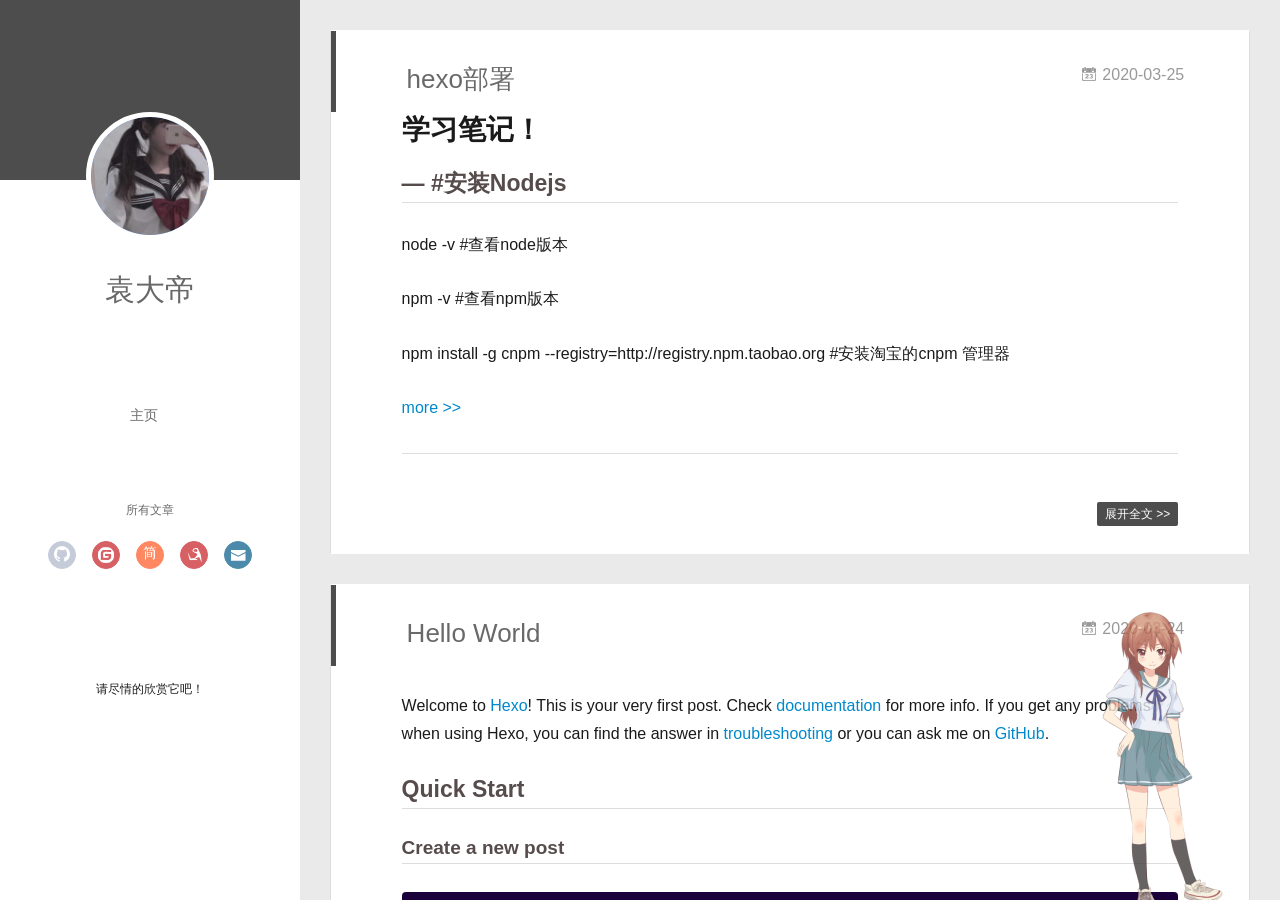
==== commit 12e1c89e: "Site updated: 2020-03-31 22:10:00" ====
--- a/index.html
+++ b/index.html
@@ -6,7 +6,7 @@
   <meta name="renderer" content="webkit">
   <meta http-equiv="X-UA-Compatible" content="IE=edge" >
   <link rel="dns-prefetch" href="http://yoursite.com">
-  <title>Hexo</title>
+  <title>小袁的部落格</title>
   <meta name="generator" content="hexo-theme-yilia-plus">
   <meta name="viewport" content="width=device-width, initial-scale=1, maximum-scale=1">
   
@@ -15,14 +15,12 @@
     <meta name="description" content=""> -->
   
   <meta property="og:type" content="website">
-<meta property="og:title" content="Hexo">
+<meta property="og:title" content="小袁的部落格">
 <meta property="og:url" content="http://yoursite.com/index.html">
-<meta property="og:site_name" content="Hexo">
+<meta property="og:site_name" content="小袁的部落格">
 <meta property="og:locale" content="zh_CN">
-<meta property="article:author" content="John Doe">
+<meta property="article:author" content="袁大帝">
 <meta name="twitter:card" content="summary">
-  
-    <link rel="alternative" href="/atom.xml" title="Hexo" type="application/atom+xml">
   
   
     <link rel="icon" href="/favicon.ico">
@@ -75,14 +73,14 @@
       
 
 
-<div class="overlay" style="background: #4d4d4d;background: url('/img/biubiubiu.gif') no-repeat ;"></div>
+<div class="overlay" style="background: #4d4d4d;"></div>
 <div class="intrude-less">
 	<header id="header" class="inner">
 		<a href="/" class="profilepic">
 			<img src="/img/head.jpg" class="js-avatar">
 		</a>
 		<hgroup>
-			<h1 class="header-author"><a href="/">John Doe</a></h1>
+			<h1 class="header-author"><a href="/">袁大帝</a></h1>
 		</hgroup>
 		
 
@@ -90,10 +88,6 @@
 			<ul>
 			
 				<li><a href="/" target="_blank">主页</a></li>
-			
-				<li><a href="https://zhousiwei.gitee.io/ibooks/" target="_blank">技术笔记</a></li>
-			
-				<li><a href="/tags/%E9%9A%8F%E7%AC%94/" target="_blank">随笔</a></li>
 			
 			</ul>
 		</nav>
@@ -103,14 +97,6 @@
 					<a q-on="click: openSlider(e, 'innerArchive')" href="javascript:void(0)">所有文章</a>
 				
 			
-				
-					<a q-on="click: openSlider(e, 'friends')" href="javascript:void(0)">友链</a>
-				
-			
-				
-					<a q-on="click: openSlider(e, 'aboutme')" href="javascript:void(0)">关于我</a>
-				
-			
 		</nav>
 		<nav class="header-nav">
 			<div class="social">
@@ -123,6 +109,8 @@
 				
 					<a class="cnblog" href="#" title="博客园" target="_blank"><i class="icon-cnblog"></i></a>
 				
+					<a class="mail" href="/15957347595@163.com" title="NULL" target="_blank"><i class="icon-mail"></i></a>
+				
 			</div>
 		
 			
@@ -130,7 +118,7 @@
 			
 			
 			<div>
-				<iframe frameborder="no" border="0" marginwidth="0" marginheight="0" width="240" height="86" src="//music.163.com/outchain/player?type=2&id=1315580293&auto=1&height=66"></iframe>
+				<iframe frameborder="no" border="0" marginwidth="0" marginheight="0" width="240" height="86" src="//music.163.com/outchain/player?type=2&id=https://music.163.com/song?id=28315774&amp;userid=1315580293&auto=1&height=66"></iframe>
 			</div>
 			
 				
@@ -143,12 +131,6 @@
 
     </div>
     <div class="mid-col" q-class="show:isShow,hide:isShow|isFalse">
-      
-      
-      <a class="forkMe" style="position:absolute;z-index:999;top:0;right:0.5em;" 
-        href="https://github.com/JoeyBling/hexo-theme-yilia-plus" target="_blank">
-        <img src="/img/forkme.png"
-          class="attachment-full size-full" alt="Fork me on GitHub" data-recalc-dims="1"></a>
       
       
 <nav id="mobile-nav">
@@ -164,14 +146,10 @@
 				</a>
 			</div>
 			<hgroup>
-			  <h1 class="header-author js-header-author">John Doe</h1>
+			  <h1 class="header-author js-header-author">袁大帝</h1>
 			</hgroup>
 			
 			
-			
-				
-			
-				
 			
 				
 			
@@ -188,18 +166,16 @@
 			        
 						<a class="cnblog" target="_blank" href="#" title="博客园"><i class="icon-cnblog"></i></a>
 			        
+						<a class="mail" target="_blank" href="/15957347595@163.com" title="NULL"><i class="icon-mail"></i></a>
+			        
 				</div>
 			</nav>
 
 			<nav class="header-menu js-header-menu">
-				<ul style="width: 70%">
-				
-				
-					<li style="width: 33.333333333333336%"><a href="/">主页</a></li>
-		        
-					<li style="width: 33.333333333333336%"><a href="https://zhousiwei.gitee.io/ibooks/" target="_blank" rel="noopener">技术笔记</a></li>
-		        
-					<li style="width: 33.333333333333336%"><a href="/tags/%E9%9A%8F%E7%AC%94/">随笔</a></li>
+				<ul style="width: 50%">
+				
+				
+					<li style="width: 100%"><a href="/">主页</a></li>
 		        
 				</ul>
 			</nav>
@@ -316,7 +292,7 @@
   
   
 <a href="/2020/03/24/hello-world/" class="archive-article-date">
-        <time datetime="2020-03-24T15:24:03.125Z" itemprop="datePublished"><i class="icon-calendar icon"></i>2020-03-24</time>
+        <time datetime="2020-03-24T15:24:03.000Z" itemprop="datePublished"><i class="icon-calendar icon"></i>2020-03-24</time>
 </a>
 
   
@@ -397,7 +373,7 @@
   <div class="outer">
     <div id="footer-info">
     	<div class="footer-left">
-    		&copy; 2018-2020 <a href="http://yoursite.com/" target="_blank">John Doe</a>
+    		&copy; 2020 <a href="http://yoursite.com/" target="_blank">袁大帝</a>
     	</div>
       	<div class="footer-right">
 			
@@ -475,29 +451,13 @@
       
       
     
-      
-      
-      
-    
-      
-      
-      
-    
     
 
     <ul style="width: 70%">
     
     
       
-      <li style="width: 33.333333333333336%" q-on="click: openSlider(e, 'innerArchive')"><a href="javascript:void(0)" q-class="active:innerArchive">所有文章</a></li>
-      
-        
-      
-      <li style="width: 33.333333333333336%" q-on="click: openSlider(e, 'friends')"><a href="javascript:void(0)" q-class="active:friends">友链</a></li>
-      
-        
-      
-      <li style="width: 33.333333333333336%" q-on="click: openSlider(e, 'aboutme')"><a href="javascript:void(0)" q-class="active:aboutme">关于我</a></li>
+      <li style="width: 100%" q-on="click: openSlider(e, 'innerArchive')"><a href="javascript:void(0)" q-class="active:innerArchive">所有文章</a></li>
       
         
     </ul>
@@ -561,67 +521,7 @@
     
 
     
-    	<section class="tools-section tools-section-friends" q-show="friends">
-  		
-        <ul class="search-ul">
-          
-            <li class="search-li">
-              <a href="https://zhousiwei.gitee.io/ibooks/" target="_blank" class="search-title" title="记录工作和学习过程中的笔记：Java、前端开发、Hexo博客、聚合支付、Linux笔记、ElasticSearch、ELK日志分析">
-                
-                  <img src="https://zhousiwei.gitee.io/ibooks/favicon.ico">
-                
-                技术笔记
-              </a>
-            </li>
-          
-            <li class="search-li">
-              <a href="https://github.com/JoeyBling" target="_blank" class="search-title" >
-                
-                  <i class="icon-link icon"></i>
-                
-                GitHub
-              </a>
-            </li>
-          
-            <li class="search-li">
-              <a href="https://gitee.com/zhousiwei" target="_blank" class="search-title" >
-                
-                  <i class="icon-link icon"></i>
-                
-                码云
-              </a>
-            </li>
-          
-            <li class="search-li">
-              <a href="https://www.jianshu.com/u/02cbf31a043a" target="_blank" class="search-title" >
-                
-                  <i class="icon-link icon"></i>
-                
-                简书
-              </a>
-            </li>
-          
-            <li class="search-li">
-              <a href="https://blog.csdn.net/qq_30930805" target="_blank" class="search-title" >
-                
-                  <i class="icon-link icon"></i>
-                
-                CSDN
-              </a>
-            </li>
-          
-        </ul>
-  		
-    	</section>
-    
-
-    
-    	<section class="tools-section tools-section-me" q-show="aboutme">
-        
-          
-  	  		<div class="aboutme-wrap" id="aboutme">主要涉及技术：<br>Java后端开发、聚合支付、<br>公众号开发、开源爱好者、Linux<br><br>联系QQ:2434387555<br><br>很惭愧<br><br>只做了一点微小的工作<br>谢谢大家</div>
-  	  	
-    	</section>
+
     
   </div>
   
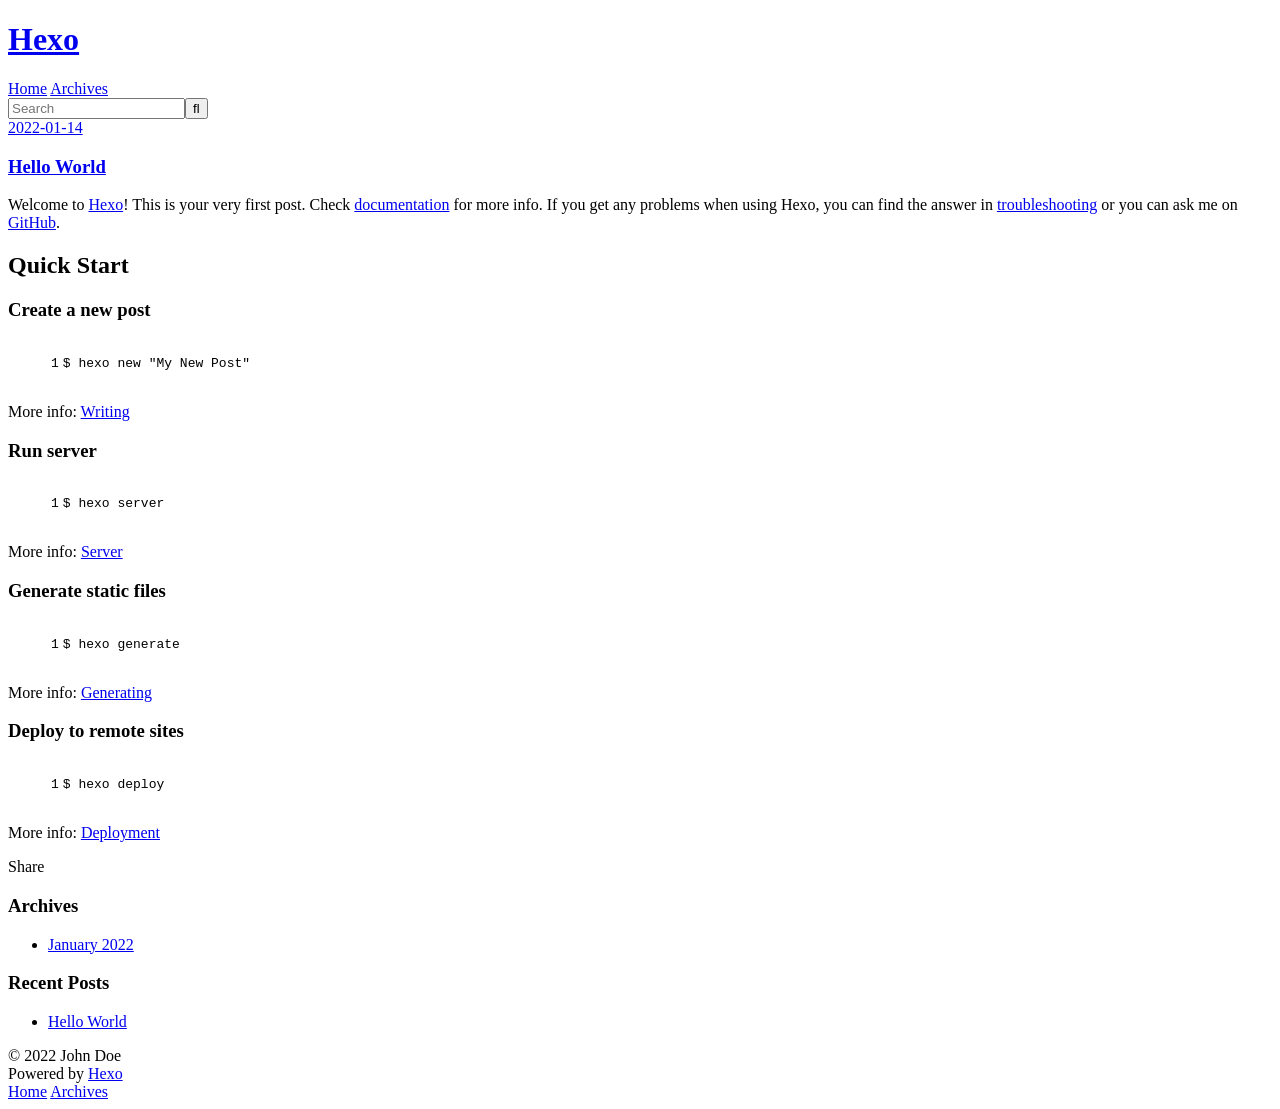
==== commit ca5065dd: "Site updated: 2022-01-14 20:27:04" ====
--- a/index.html
+++ b/index.html
@@ -3,661 +3,194 @@
 <head>
   <meta charset="utf-8">
   
-  <meta name="renderer" content="webkit">
-  <meta http-equiv="X-UA-Compatible" content="IE=edge" >
-  <link rel="dns-prefetch" href="http://yoursite.com">
-  <title>小袁的部落格</title>
-  <meta name="generator" content="hexo-theme-yilia-plus">
+
+  
+  <title>Hexo</title>
   <meta name="viewport" content="width=device-width, initial-scale=1, maximum-scale=1">
-  
-    
-    <!-- <meta name="keywords" content="">
-    <meta name="description" content=""> -->
-  
   <meta property="og:type" content="website">
-<meta property="og:title" content="小袁的部落格">
-<meta property="og:url" content="http://yoursite.com/index.html">
-<meta property="og:site_name" content="小袁的部落格">
-<meta property="og:locale" content="zh_CN">
-<meta property="article:author" content="袁大帝">
+<meta property="og:title" content="Hexo">
+<meta property="og:url" content="http://example.com/index.html">
+<meta property="og:site_name" content="Hexo">
+<meta property="og:locale" content="en_US">
+<meta property="article:author" content="John Doe">
 <meta name="twitter:card" content="summary">
   
-  
-    <link rel="icon" href="/favicon.ico">
+    <link rel="alternate" href="/atom.xml" title="Hexo" type="application/atom+xml">
   
   
-    <link rel="apple-touch-icon" href="/apple-touch-icon-180x180.png">
+    <link rel="icon" href="/favicon.png">
   
-  <link rel="stylesheet" type="text/css" href="/./main.a5fda8.css">
-  <style type="text/css">
+  
+    <link href="//fonts.googleapis.com/css?family=Source+Code+Pro" rel="stylesheet" type="text/css">
+  
+  
+<link rel="stylesheet" href="/css/style.css">
+
+<meta name="generator" content="Hexo 5.4.0"></head>
+
+<body>
+  <div id="container">
+    <div id="wrap">
+      <header id="header">
+  <div id="banner"></div>
+  <div id="header-outer" class="outer">
+    <div id="header-title" class="inner">
+      <h1 id="logo-wrap">
+        <a href="/" id="logo">Hexo</a>
+      </h1>
+      
+    </div>
+    <div id="header-inner" class="inner">
+      <nav id="main-nav">
+        <a id="main-nav-toggle" class="nav-icon"></a>
+        
+          <a class="main-nav-link" href="/">Home</a>
+        
+          <a class="main-nav-link" href="/archives">Archives</a>
+        
+      </nav>
+      <nav id="sub-nav">
+        
+          <a id="nav-rss-link" class="nav-icon" href="/atom.xml" title="RSS Feed"></a>
+        
+        <a id="nav-search-btn" class="nav-icon" title="Search"></a>
+      </nav>
+      <div id="search-form-wrap">
+        <form action="//google.com/search" method="get" accept-charset="UTF-8" class="search-form"><input type="search" name="q" class="search-form-input" placeholder="Search"><button type="submit" class="search-form-submit">&#xF002;</button><input type="hidden" name="sitesearch" value="http://example.com"></form>
+      </div>
+    </div>
+  </div>
+</header>
+      <div class="outer">
+        <section id="main">
+  
+    <article id="post-hello-world" class="article article-type-post" itemscope itemprop="blogPost">
+  <div class="article-meta">
+    <a href="/2022/01/14/hello-world/" class="article-date">
+  <time datetime="2022-01-14T12:24:52.717Z" itemprop="datePublished">2022-01-14</time>
+</a>
     
-    #container.show {
-      background: linear-gradient(200deg,#a0cfe4,#e8c37e);
-    }
-  </style>
+  </div>
+  <div class="article-inner">
+    
+    
+      <header class="article-header">
+        
+  
+    <h1 itemprop="name">
+      <a class="article-title" href="/2022/01/14/hello-world/">Hello World</a>
+    </h1>
   
 
+      </header>
+    
+    <div class="article-entry" itemprop="articleBody">
+      
+        <p>Welcome to <a target="_blank" rel="noopener" href="https://hexo.io/">Hexo</a>! This is your very first post. Check <a target="_blank" rel="noopener" href="https://hexo.io/docs/">documentation</a> for more info. If you get any problems when using Hexo, you can find the answer in <a target="_blank" rel="noopener" href="https://hexo.io/docs/troubleshooting.html">troubleshooting</a> or you can ask me on <a target="_blank" rel="noopener" href="https://github.com/hexojs/hexo/issues">GitHub</a>.</p>
+<h2 id="Quick-Start"><a href="#Quick-Start" class="headerlink" title="Quick Start"></a>Quick Start</h2><h3 id="Create-a-new-post"><a href="#Create-a-new-post" class="headerlink" title="Create a new post"></a>Create a new post</h3><figure class="highlight bash"><table><tr><td class="gutter"><pre><span class="line">1</span><br></pre></td><td class="code"><pre><span class="line">$ hexo new <span class="string">&quot;My New Post&quot;</span></span><br></pre></td></tr></table></figure>
+
+<p>More info: <a target="_blank" rel="noopener" href="https://hexo.io/docs/writing.html">Writing</a></p>
+<h3 id="Run-server"><a href="#Run-server" class="headerlink" title="Run server"></a>Run server</h3><figure class="highlight bash"><table><tr><td class="gutter"><pre><span class="line">1</span><br></pre></td><td class="code"><pre><span class="line">$ hexo server</span><br></pre></td></tr></table></figure>
+
+<p>More info: <a target="_blank" rel="noopener" href="https://hexo.io/docs/server.html">Server</a></p>
+<h3 id="Generate-static-files"><a href="#Generate-static-files" class="headerlink" title="Generate static files"></a>Generate static files</h3><figure class="highlight bash"><table><tr><td class="gutter"><pre><span class="line">1</span><br></pre></td><td class="code"><pre><span class="line">$ hexo generate</span><br></pre></td></tr></table></figure>
+
+<p>More info: <a target="_blank" rel="noopener" href="https://hexo.io/docs/generating.html">Generating</a></p>
+<h3 id="Deploy-to-remote-sites"><a href="#Deploy-to-remote-sites" class="headerlink" title="Deploy to remote sites"></a>Deploy to remote sites</h3><figure class="highlight bash"><table><tr><td class="gutter"><pre><span class="line">1</span><br></pre></td><td class="code"><pre><span class="line">$ hexo deploy</span><br></pre></td></tr></table></figure>
+
+<p>More info: <a target="_blank" rel="noopener" href="https://hexo.io/docs/one-command-deployment.html">Deployment</a></p>
+
+      
+    </div>
+    <footer class="article-footer">
+      <a data-url="http://example.com/2022/01/14/hello-world/" data-id="ckyedl1e800000y3talff1cef" class="article-share-link">Share</a>
+      
+      
+    </footer>
+  </div>
   
-
-  
-    
- 	  <script src="/lib/clickLove.js"></script>
-  
-  
-
-<script>
-  (function () {
-    var bp = document.createElement('script');
-    var curProtocol = window.location.protocol.split(':')[0];
-    if (curProtocol === 'https') {
-      bp.src = 'https://zz.bdstatic.com/linksubmit/push.js';
-    } else {
-      bp.src = 'http://push.zhanzhang.baidu.com/push.js';
-    }
-    var s = document.getElementsByTagName("script")[0];
-    s.parentNode.insertBefore(bp, s);
-  })();
-
-</script>
-
+</article>
 
 
   
 
-</head>
 
-<body>
-  <div id="container" q-class="show:isCtnShow">
-    <canvas id="anm-canvas" class="anm-canvas"></canvas>
-    <div class="left-col" q-class="show:isShow">
-      
-
-
-<div class="overlay" style="background: #4d4d4d;"></div>
-<div class="intrude-less">
-	<header id="header" class="inner">
-		<a href="/" class="profilepic">
-			<img src="/img/head.jpg" class="js-avatar">
-		</a>
-		<hgroup>
-			<h1 class="header-author"><a href="/">袁大帝</a></h1>
-		</hgroup>
-		
-
-		<nav class="header-menu">
-			<ul>
-			
-				<li><a href="/" target="_blank">主页</a></li>
-			
-			</ul>
-		</nav>
-		<nav class="header-smart-menu">
-			
-				
-					<a q-on="click: openSlider(e, 'innerArchive')" href="javascript:void(0)">所有文章</a>
-				
-			
-		</nav>
-		<nav class="header-nav">
-			<div class="social">
-				
-					<a class="github" href="#" title="GitHub" target="_blank"><i class="icon-github"></i></a>
-				
-					<a class="gitee" href="#" title="码云" target="_blank"><i class="icon-gitee"></i></a>
-				
-					<a class="jianshu" href="#" title="简书" target="_blank"><i class="icon-jianshu"></i></a>
-				
-					<a class="cnblog" href="#" title="博客园" target="_blank"><i class="icon-cnblog"></i></a>
-				
-					<a class="mail" href="/15957347595@163.com" title="NULL" target="_blank"><i class="icon-mail"></i></a>
-				
-			</div>
-		
-			
-			
-			
-			
-			<div>
-				<iframe frameborder="no" border="0" marginwidth="0" marginheight="0" width="240" height="86" src="//music.163.com/outchain/player?type=2&id=https://music.163.com/song?id=28315774&amp;userid=1315580293&auto=1&height=66"></iframe>
-			</div>
-			
-				
-				<p style="font-size: 12px;">请尽情的欣赏它吧！<p>
-			
-		
-		</nav>
-	</header>		
-</div>
-
-    </div>
-    <div class="mid-col" q-class="show:isShow,hide:isShow|isFalse">
-      
-      
-<nav id="mobile-nav">
-  	<div class="overlay js-overlay" style="background: #4d4d4d"></div>
-	<div class="btnctn js-mobile-btnctn">
-  		<div class="slider-trigger list" q-on="click: openSlider(e)"><i class="icon icon-sort"></i></div>
-	</div>
-	<div class="intrude-less">
-		<header id="header" class="inner">
-			<div class="profilepic">
-				<a href="/">
-					<img src="/img/head.jpg" class="js-avatar">
-				</a>
-			</div>
-			<hgroup>
-			  <h1 class="header-author js-header-author">袁大帝</h1>
-			</hgroup>
-			
-			
-			
-				
-			
-			
-			
-			<nav class="header-nav">
-				<div class="social">
-					
-						<a class="github" target="_blank" href="#" title="GitHub"><i class="icon-github"></i></a>
-			        
-						<a class="gitee" target="_blank" href="#" title="码云"><i class="icon-gitee"></i></a>
-			        
-						<a class="jianshu" target="_blank" href="#" title="简书"><i class="icon-jianshu"></i></a>
-			        
-						<a class="cnblog" target="_blank" href="#" title="博客园"><i class="icon-cnblog"></i></a>
-			        
-						<a class="mail" target="_blank" href="/15957347595@163.com" title="NULL"><i class="icon-mail"></i></a>
-			        
-				</div>
-			</nav>
-
-			<nav class="header-menu js-header-menu">
-				<ul style="width: 50%">
-				
-				
-					<li style="width: 100%"><a href="/">主页</a></li>
-		        
-				</ul>
-			</nav>
-		</header>				
-	</div>
-	<div class="mobile-mask" style="display:none" q-show="isShow"></div>
-</nav>
-
-      <div id="wrapper" class="body-wrap">
-        <div class="menu-l">
-          <div class="canvas-wrap">
-            <canvas data-colors="#eaeaea" data-sectionHeight="100" data-contentId="js-content" id="myCanvas1"
-              class="anm-canvas"></canvas>
-          </div>
-          <div id="js-content" class="content-ll">
-            
-
-  
-    <article id="post-hexo部署" class="article article-type-post  article-index" itemscope itemprop="blogPost">
-  <div class="article-inner">
-    
-      <header class="article-header">
-  
-  
-    <h1 itemprop="name">
-	
-	  <a class="article-title" href="/2020/03/25/hexo%E9%83%A8%E7%BD%B2/" target="_blank">hexo部署</a>
-  
-    </h1>
-  
-
-
-  
-  
-<a href="/2020/03/25/hexo%E9%83%A8%E7%BD%B2/" class="archive-article-date">
-        <time datetime="2020-03-25T15:13:24.000Z" itemprop="datePublished"><i class="icon-calendar icon"></i>2020-03-25</time>
-</a>
-
-  
+</section>
+        
+          <aside id="sidebar">
   
     
 
   
-  </header>
-  
-  <div class="article-entry" itemprop="articleBody">
-    
-    <h1 id="学习笔记"><a class="markdownIt-Anchor" href="#学习笔记"></a> 学习笔记！</h1>
-<h2 id="安装nodejs"><a class="markdownIt-Anchor" href="#安装nodejs"></a> — #安装Nodejs</h2>
-<p>node -v #查看node版本</p>
-<p>npm -v #查看npm版本</p>
-<p>npm install -g cnpm --registry=http://registry.npm.taobao.org #安装淘宝的cnpm 管理器</p>
-    
-    <a class="article-more-a" href="/2020/03/25/hexo%E9%83%A8%E7%BD%B2/#more">more >></a>
-    
     
 
+  
+    
+  
+    
+  <div class="widget-wrap">
+    <h3 class="widget-title">Archives</h3>
+    <div class="widget">
+      <ul class="archive-list"><li class="archive-list-item"><a class="archive-list-link" href="/archives/2022/01/">January 2022</a></li></ul>
+    </div>
+  </div>
+
+
+  
+    
+  <div class="widget-wrap">
+    <h3 class="widget-title">Recent Posts</h3>
+    <div class="widget">
+      <ul>
+        
+          <li>
+            <a href="/2022/01/14/hello-world/">Hello World</a>
+          </li>
+        
+      </ul>
+    </div>
+  </div>
+
+  
+</aside>
+        
+      </div>
+      <footer id="footer">
+  
+  <div class="outer">
+    <div id="footer-info" class="inner">
+      &copy; 2022 John Doe<br>
+      Powered by <a href="http://hexo.io/" target="_blank">Hexo</a>
+    </div>
+  </div>
+</footer>
+    </div>
+    <nav id="mobile-nav">
+  
+    <a href="/" class="mobile-nav-link">Home</a>
+  
+    <a href="/archives" class="mobile-nav-link">Archives</a>
+  
+</nav>
     
 
-    
+<script src="//ajax.googleapis.com/ajax/libs/jquery/2.0.3/jquery.min.js"></script>
 
-  </div>
-  <div class="article-info article-info-index">
-    
-    
-    
 
-    
-    <p class="article-more-link">
-      <a class="article-more-a" href="/2020/03/25/hexo%E9%83%A8%E7%BD%B2/">展开全文 >></a>
-    </p>
-    
+  
+<link rel="stylesheet" href="/fancybox/jquery.fancybox.css">
 
-    
-    <div class="clearfix"></div>
-  </div>
-  </div>
-</article>
-
-<aside class="wrap-side-operation">
-    <div class="mod-side-operation">
-        
-        <div class="jump-container" id="js-jump-container" style="display:none;">
-            <a href="javascript:void(0)" class="mod-side-operation__jump-to-top">
-                <i class="icon-font icon-back"></i>
-            </a>
-            <div id="js-jump-plan-container" class="jump-plan-container" style="top: -11px;">
-                <i class="icon-font icon-plane jump-plane"></i>
-            </div>
-        </div>
-        
-        
-    </div>
-</aside>
+  
+<script src="/fancybox/jquery.fancybox.pack.js"></script>
 
 
 
 
-  
-    <article id="post-hello-world" class="article article-type-post  article-index" itemscope itemprop="blogPost">
-  <div class="article-inner">
-    
-      <header class="article-header">
-  
-  
-    <h1 itemprop="name">
-	
-	  <a class="article-title" href="/2020/03/24/hello-world/" target="_blank">Hello World</a>
-  
-    </h1>
-  
-
-
-  
-  
-<a href="/2020/03/24/hello-world/" class="archive-article-date">
-        <time datetime="2020-03-24T15:24:03.000Z" itemprop="datePublished"><i class="icon-calendar icon"></i>2020-03-24</time>
-</a>
-
-  
-  
-    
-
-  
-  </header>
-  
-  <div class="article-entry" itemprop="articleBody">
-    
-    <p>Welcome to <a href="https://hexo.io/" target="_blank" rel="noopener">Hexo</a>! This is your very first post. Check <a href="https://hexo.io/docs/" target="_blank" rel="noopener">documentation</a> for more info. If you get any problems when using Hexo, you can find the answer in <a href="https://hexo.io/docs/troubleshooting.html" target="_blank" rel="noopener">troubleshooting</a> or you can ask me on <a href="https://github.com/hexojs/hexo/issues" target="_blank" rel="noopener">GitHub</a>.</p>
-<h2 id="quick-start"><a class="markdownIt-Anchor" href="#quick-start"></a> Quick Start</h2>
-<h3 id="create-a-new-post"><a class="markdownIt-Anchor" href="#create-a-new-post"></a> Create a new post</h3>
-<figure class="highlight bash"><table><tr><td class="gutter"><pre><span class="line">1</span><br></pre></td><td class="code"><pre><span class="line">$ hexo new <span class="string">"My New Post"</span></span><br></pre></td></tr></table></figure>
-<p>More info: <a href="https://hexo.io/docs/writing.html" target="_blank" rel="noopener">Writing</a></p>
-<h3 id="run-server"><a class="markdownIt-Anchor" href="#run-server"></a> Run server</h3>
-<figure class="highlight bash"><table><tr><td class="gutter"><pre><span class="line">1</span><br></pre></td><td class="code"><pre><span class="line">$ hexo server</span><br></pre></td></tr></table></figure>
-<p>More info: <a href="https://hexo.io/docs/server.html" target="_blank" rel="noopener">Server</a></p>
-<h3 id="generate-static-files"><a class="markdownIt-Anchor" href="#generate-static-files"></a> Generate static files</h3>
-<figure class="highlight bash"><table><tr><td class="gutter"><pre><span class="line">1</span><br></pre></td><td class="code"><pre><span class="line">$ hexo generate</span><br></pre></td></tr></table></figure>
-<p>More info: <a href="https://hexo.io/docs/generating.html" target="_blank" rel="noopener">Generating</a></p>
-<h3 id="deploy-to-remote-sites"><a class="markdownIt-Anchor" href="#deploy-to-remote-sites"></a> Deploy to remote sites</h3>
-<figure class="highlight bash"><table><tr><td class="gutter"><pre><span class="line">1</span><br></pre></td><td class="code"><pre><span class="line">$ hexo deploy</span><br></pre></td></tr></table></figure>
-<p>More info: <a href="https://hexo.io/docs/one-command-deployment.html" target="_blank" rel="noopener">Deployment</a></p>
-
-    
-
-    
-
-    
-
-  </div>
-  <div class="article-info article-info-index">
-    
-    
-    
-
-    
-    <p class="article-more-link">
-      <a class="article-more-a" href="/2020/03/24/hello-world/">展开全文 >></a>
-    </p>
-    
-
-    
-    <div class="clearfix"></div>
-  </div>
-  </div>
-</article>
-
-<aside class="wrap-side-operation">
-    <div class="mod-side-operation">
-        
-        <div class="jump-container" id="js-jump-container" style="display:none;">
-            <a href="javascript:void(0)" class="mod-side-operation__jump-to-top">
-                <i class="icon-font icon-back"></i>
-            </a>
-            <div id="js-jump-plan-container" class="jump-plan-container" style="top: -11px;">
-                <i class="icon-font icon-plane jump-plane"></i>
-            </div>
-        </div>
-        
-        
-    </div>
-</aside>
+<script src="/js/script.js"></script>
 
 
 
 
-  
-  
-
-
-          </div>
-        </div>
-      </div>
-      <footer id="footer">
-  <div class="outer">
-    <div id="footer-info">
-    	<div class="footer-left">
-    		&copy; 2020 <a href="http://yoursite.com/" target="_blank">袁大帝</a>
-    	</div>
-      	<div class="footer-right">
-			
-			
-      		GitHub:<a href="https://github.com/JoeyBling/hexo-theme-yilia-plus" target="_blank">hexo-theme-yilia-plus</a> by Litten
-      	</div>
-    </div>
   </div>
-  
-  
-	<script src="/lib/busuanzi.pure.js"></script>
-	
-  
-  
-	
-	<span id="busuanzi_container_site_pv" style="display:none">
-		本站总访问量<span id="busuanzi_value_site_pv"></span>次	
-	        <span class="post-meta-divider" >|</span>
-	</span>
-  	<span id="busuanzi_container_site_uv" style='display:none'>
-  		本站访客数<span id="busuanzi_value_site_uv"></span>人
-  	</span>
-  
-</footer>
-
-    </div>
-    <script>
-	var yiliaConfig = {
-		mathjax: false,
-		isHome: true,
-		isPost: false,
-		isArchive: false,
-		isTag: false,
-		isCategory: false,
-		open_in_new: true,
-		toc_hide_index: true,
-		root: "/",
-		innerArchive: true,
-		showTags: true
-	}
-</script>
-
-<script>!function(r){function e(t){if(i[t])return i[t].exports;var n=i[t]={exports:{},id:t,loaded:!1};return r[t].call(n.exports,n,n.exports,e),n.loaded=!0,n.exports}var i={};e.m=r,e.c=i,e.p="./",e(0)}([function(t,n,r){r(208),t.exports=r(205)},function(t,n,r){var d=r(3),y=r(46),g=r(26),b=r(27),x=r(47),m="prototype",S=function(t,n,r){var e,i,o,u,c=t&S.F,f=t&S.G,a=t&S.S,s=t&S.P,l=t&S.B,h=f?d:a?d[n]||(d[n]={}):(d[n]||{})[m],v=f?y:y[n]||(y[n]={}),p=v[m]||(v[m]={});for(e in f&&(r=n),r)o=((i=!c&&h&&void 0!==h[e])?h:r)[e],u=l&&i?x(o,d):s&&"function"==typeof o?x(Function.call,o):o,h&&b(h,e,o,t&S.U),v[e]!=o&&g(v,e,u),s&&p[e]!=o&&(p[e]=o)};d.core=y,S.F=1,S.G=2,S.S=4,S.P=8,S.B=16,S.W=32,S.U=64,S.R=128,t.exports=S},function(t,n,r){var e=r(5);t.exports=function(t){if(!e(t))throw TypeError(t+" is not an object!");return t}},function(t,n){var r=t.exports="undefined"!=typeof window&&window.Math==Math?window:"undefined"!=typeof self&&self.Math==Math?self:Function("return this")();"number"==typeof __g&&(__g=r)},function(t,n){t.exports=function(t){try{return!!t()}catch(t){return!0}}},function(t,n){t.exports=function(t){return"object"==typeof t?null!==t:"function"==typeof t}},function(t,n){var r=t.exports="undefined"!=typeof window&&window.Math==Math?window:"undefined"!=typeof self&&self.Math==Math?self:Function("return this")();"number"==typeof __g&&(__g=r)},function(t,n,r){var e=r(118)("wks"),i=r(79),o=r(3).Symbol,u="function"==typeof o;(t.exports=function(t){return e[t]||(e[t]=u&&o[t]||(u?o:i)("Symbol."+t))}).store=e},function(t,n,r){var e=r(49),i=Math.min;t.exports=function(t){return 0<t?i(e(t),9007199254740991):0}},function(t,n){var r={}.hasOwnProperty;t.exports=function(t,n){return r.call(t,n)}},function(t,n,r){t.exports=!r(4)(function(){return 7!=Object.defineProperty({},"a",{get:function(){return 7}}).a})},function(t,n,r){var e=r(2),i=r(174),o=r(53),u=Object.defineProperty;n.f=r(10)?Object.defineProperty:function(t,n,r){if(e(t),n=o(n,!0),e(r),i)try{return u(t,n,r)}catch(t){}if("get"in r||"set"in r)throw TypeError("Accessors not supported!");return"value"in r&&(t[n]=r.value),t}},function(t,n,r){t.exports=!r(20)(function(){return 7!=Object.defineProperty({},"a",{get:function(){return 7}}).a})},function(t,n,r){var e=r(14),i=r(24);t.exports=r(12)?function(t,n,r){return e.f(t,n,i(1,r))}:function(t,n,r){return t[n]=r,t}},function(t,n,r){var e=r(22),i=r(60),o=r(42),u=Object.defineProperty;n.f=r(12)?Object.defineProperty:function(t,n,r){if(e(t),n=o(n,!0),e(r),i)try{return u(t,n,r)}catch(t){}if("get"in r||"set"in r)throw TypeError("Accessors not supported!");return"value"in r&&(t[n]=r.value),t}},function(t,n,r){var e=r(96),i=r(34);t.exports=function(t){return e(i(t))}},function(t,n,r){var e=r(40)("wks"),i=r(25),o=r(6).Symbol,u="function"==typeof o;(t.exports=function(t){return e[t]||(e[t]=u&&o[t]||(u?o:i)("Symbol."+t))}).store=e},function(t,n,r){var e=r(51);t.exports=function(t){return Object(e(t))}},function(t,n){t.exports=function(t){return"object"==typeof t?null!==t:"function"==typeof t}},function(t,n){var r=t.exports={version:"2.6.9"};"number"==typeof __e&&(__e=r)},function(t,n){t.exports=function(t){try{return!!t()}catch(t){return!0}}},function(t,n){t.exports=function(t){if("function"!=typeof t)throw TypeError(t+" is not a function!");return t}},function(t,n,r){var e=r(18);t.exports=function(t){if(!e(t))throw TypeError(t+" is not an object!");return t}},function(t,n){t.exports=!0},function(t,n){t.exports=function(t,n){return{enumerable:!(1&t),configurable:!(2&t),writable:!(4&t),value:n}}},function(t,n){var r=0,e=Math.random();t.exports=function(t){return"Symbol(".concat(void 0===t?"":t,")_",(++r+e).toString(36))}},function(t,n,r){var e=r(11),i=r(75);t.exports=r(10)?function(t,n,r){return e.f(t,n,i(1,r))}:function(t,n,r){return t[n]=r,t}},function(t,n,r){var o=r(3),u=r(26),c=r(30),f=r(79)("src"),e=r(219),i="toString",a=(""+e).split(i);r(46).inspectSource=function(t){return e.call(t)},(t.exports=function(t,n,r,e){var i="function"==typeof r;i&&(c(r,"name")||u(r,"name",n)),t[n]!==r&&(i&&(c(r,f)||u(r,f,t[n]?""+t[n]:a.join(String(n)))),t===o?t[n]=r:e?t[n]?t[n]=r:u(t,n,r):(delete t[n],u(t,n,r)))})(Function.prototype,i,function(){return"function"==typeof this&&this[f]||e.call(this)})},function(t,n,r){var e=r(1),i=r(4),u=r(51),c=/"/g,o=function(t,n,r,e){var i=String(u(t)),o="<"+n;return""!==r&&(o+=" "+r+'="'+String(e).replace(c,"&quot;")+'"'),o+">"+i+"</"+n+">"};t.exports=function(n,t){var r={};r[n]=t(o),e(e.P+e.F*i(function(){var t=""[n]('"');return t!==t.toLowerCase()||3<t.split('"').length}),"String",r)}},function(t,n,r){var e=r(65),i=r(35);t.exports=Object.keys||function(t){return e(t,i)}},function(t,n){var r={}.hasOwnProperty;t.exports=function(t,n){return r.call(t,n)}},function(t,n,r){var e=r(117),i=r(75),o=r(33),u=r(53),c=r(30),f=r(174),a=Object.getOwnPropertyDescriptor;n.f=r(10)?a:function(t,n){if(t=o(t),n=u(n,!0),f)try{return a(t,n)}catch(t){}if(c(t,n))return i(!e.f.call(t,n),t[n])}},function(t,n,r){var e=r(30),i=r(17),o=r(154)("IE_PROTO"),u=Object.prototype;t.exports=Object.getPrototypeOf||function(t){return t=i(t),e(t,o)?t[o]:"function"==typeof t.constructor&&t instanceof t.constructor?t.constructor.prototype:t instanceof Object?u:null}},function(t,n,r){var e=r(116),i=r(51);t.exports=function(t){return e(i(t))}},function(t,n){t.exports=function(t){if(null==t)throw TypeError("Can't call method on  "+t);return t}},function(t,n){t.exports="constructor,hasOwnProperty,isPrototypeOf,propertyIsEnumerable,toLocaleString,toString,valueOf".split(",")},function(t,n){t.exports={}},function(t,n){n.f={}.propertyIsEnumerable},function(t,n,r){var e=r(14).f,i=r(9),o=r(16)("toStringTag");t.exports=function(t,n,r){t&&!i(t=r?t:t.prototype,o)&&e(t,o,{configurable:!0,value:n})}},function(t,n,r){var e=r(40)("keys"),i=r(25);t.exports=function(t){return e[t]||(e[t]=i(t))}},function(t,n,r){var e=r(19),i=r(6),o="__core-js_shared__",u=i[o]||(i[o]={});(t.exports=function(t,n){return u[t]||(u[t]=void 0!==n?n:{})})("versions",[]).push({version:e.version,mode:r(23)?"pure":"global",copyright:"© 2019 Denis Pushkarev (zloirock.ru)"})},function(t,n){var r=Math.ceil,e=Math.floor;t.exports=function(t){return isNaN(t=+t)?0:(0<t?e:r)(t)}},function(t,n,r){var i=r(18);t.exports=function(t,n){if(!i(t))return t;var r,e;if(n&&"function"==typeof(r=t.toString)&&!i(e=r.call(t)))return e;if("function"==typeof(r=t.valueOf)&&!i(e=r.call(t)))return e;if(!n&&"function"==typeof(r=t.toString)&&!i(e=r.call(t)))return e;throw TypeError("Can't convert object to primitive value")}},function(t,n,r){var e=r(6),i=r(19),o=r(23),u=r(44),c=r(14).f;t.exports=function(t){var n=i.Symbol||(i.Symbol=o?{}:e.Symbol||{});"_"==t.charAt(0)||t in n||c(n,t,{value:u.f(t)})}},function(t,n,r){n.f=r(16)},function(t,n){var r={}.toString;t.exports=function(t){return r.call(t).slice(8,-1)}},function(t,n){var r=t.exports={version:"2.6.9"};"number"==typeof __e&&(__e=r)},function(t,n,r){var o=r(21);t.exports=function(e,i,t){if(o(e),void 0===i)return e;switch(t){case 1:return function(t){return e.call(i,t)};case 2:return function(t,n){return e.call(i,t,n)};case 3:return function(t,n,r){return e.call(i,t,n,r)}}return function(){return e.apply(i,arguments)}}},function(t,n,r){"use strict";var e=r(4);t.exports=function(t,n){return!!t&&e(function(){n?t.call(null,function(){},1):t.call(null)})}},function(t,n){var r=Math.ceil,e=Math.floor;t.exports=function(t){return isNaN(t=+t)?0:(0<t?e:r)(t)}},function(t,n,r){var x=r(47),m=r(116),S=r(17),w=r(8),e=r(138);t.exports=function(l,t){var h=1==l,v=2==l,p=3==l,d=4==l,y=6==l,g=5==l||y,b=t||e;return function(t,n,r){for(var e,i,o=S(t),u=m(o),c=x(n,r,3),f=w(u.length),a=0,s=h?b(t,f):v?b(t,0):void 0;a<f;a++)if((g||a in u)&&(i=c(e=u[a],a,o),l))if(h)s[a]=i;else if(i)switch(l){case 3:return!0;case 5:return e;case 6:return a;case 2:s.push(e)}else if(d)return!1;return y?-1:p||d?d:s}}},function(t,n){t.exports=function(t){if(null==t)throw TypeError("Can't call method on  "+t);return t}},function(t,n,r){var i=r(1),o=r(46),u=r(4);t.exports=function(t,n){var r=(o.Object||{})[t]||Object[t],e={};e[t]=n(r),i(i.S+i.F*u(function(){r(1)}),"Object",e)}},function(t,n,r){var i=r(5);t.exports=function(t,n){if(!i(t))return t;var r,e;if(n&&"function"==typeof(r=t.toString)&&!i(e=r.call(t)))return e;if("function"==typeof(r=t.valueOf)&&!i(e=r.call(t)))return e;if(!n&&"function"==typeof(r=t.toString)&&!i(e=r.call(t)))return e;throw TypeError("Can't convert object to primitive value")}},function(t,n,r){var d=r(6),y=r(19),g=r(93),b=r(13),x=r(9),m="prototype",S=function(t,n,r){var e,i,o,u=t&S.F,c=t&S.G,f=t&S.S,a=t&S.P,s=t&S.B,l=t&S.W,h=c?y:y[n]||(y[n]={}),v=h[m],p=c?d:f?d[n]:(d[n]||{})[m];for(e in c&&(r=n),r)(i=!u&&p&&void 0!==p[e])&&x(h,e)||(o=i?p[e]:r[e],h[e]=c&&"function"!=typeof p[e]?r[e]:s&&i?g(o,d):l&&p[e]==o?function(e){var t=function(t,n,r){if(this instanceof e){switch(arguments.length){case 0:return new e;case 1:return new e(t);case 2:return new e(t,n)}return new e(t,n,r)}return e.apply(this,arguments)};return t[m]=e[m],t}(o):a&&"function"==typeof o?g(Function.call,o):o,a&&((h.virtual||(h.virtual={}))[e]=o,t&S.R&&v&&!v[e]&&b(v,e,o)))};S.F=1,S.G=2,S.S=4,S.P=8,S.B=16,S.W=32,S.U=64,S.R=128,t.exports=S},function(t,n,r){var e=r(34);t.exports=function(t){return Object(e(t))}},function(t,n,r){var o=r(196),e=r(1),i=r(118)("metadata"),u=i.store||(i.store=new(r(200))),c=function(t,n,r){var e=u.get(t);if(!e){if(!r)return;u.set(t,e=new o)}var i=e.get(n);if(!i){if(!r)return;e.set(n,i=new o)}return i};t.exports={store:u,map:c,has:function(t,n,r){var e=c(n,r,!1);return void 0!==e&&e.has(t)},get:function(t,n,r){var e=c(n,r,!1);return void 0===e?void 0:e.get(t)},set:function(t,n,r,e){c(r,e,!0).set(t,n)},keys:function(t,n){var r=c(t,n,!1),e=[];return r&&r.forEach(function(t,n){e.push(n)}),e},key:function(t){return void 0===t||"symbol"==typeof t?t:String(t)},exp:function(t){e(e.S,"Reflect",t)}}},function(t,n,r){"use strict";if(r(10)){var g=r(68),b=r(3),x=r(4),m=r(1),S=r(132),e=r(159),h=r(47),w=r(70),i=r(75),_=r(26),o=r(76),u=r(49),O=r(8),E=r(194),c=r(78),f=r(53),a=r(30),M=r(81),P=r(5),v=r(17),p=r(145),j=r(72),F=r(32),A=r(73).f,d=r(161),s=r(79),l=r(7),y=r(50),I=r(120),L=r(119),N=r(162),T=r(82),k=r(125),R=r(77),C=r(137),D=r(166),G=r(11),W=r(31),U=G.f,V=W.f,B=b.RangeError,q=b.TypeError,z=b.Uint8Array,K="ArrayBuffer",H="Shared"+K,J="BYTES_PER_ELEMENT",$="prototype",Y=Array[$],X=e.ArrayBuffer,Q=e.DataView,Z=y(0),tt=y(2),nt=y(3),rt=y(4),et=y(5),it=y(6),ot=I(!0),ut=I(!1),ct=N.values,ft=N.keys,at=N.entries,st=Y.lastIndexOf,lt=Y.reduce,ht=Y.reduceRight,vt=Y.join,pt=Y.sort,dt=Y.slice,yt=Y.toString,gt=Y.toLocaleString,bt=l("iterator"),xt=l("toStringTag"),mt=s("typed_constructor"),St=s("def_constructor"),wt=S.CONSTR,_t=S.TYPED,Ot=S.VIEW,Et="Wrong length!",Mt=y(1,function(t,n){return It(L(t,t[St]),n)}),Pt=x(function(){return 1===new z(new Uint16Array([1]).buffer)[0]}),jt=!!z&&!!z[$].set&&x(function(){new z(1).set({})}),Ft=function(t,n){var r=u(t);if(r<0||r%n)throw B("Wrong offset!");return r},At=function(t){if(P(t)&&_t in t)return t;throw q(t+" is not a typed array!")},It=function(t,n){if(!(P(t)&&mt in t))throw q("It is not a typed array constructor!");return new t(n)},Lt=function(t,n){return Nt(L(t,t[St]),n)},Nt=function(t,n){for(var r=0,e=n.length,i=It(t,e);r<e;)i[r]=n[r++];return i},Tt=function(t,n,r){U(t,n,{get:function(){return this._d[r]}})},kt=function(t){var n,r,e,i,o,u,c=v(t),f=arguments.length,a=1<f?arguments[1]:void 0,s=void 0!==a,l=d(c);if(null!=l&&!p(l)){for(u=l.call(c),e=[],n=0;!(o=u.next()).done;n++)e.push(o.value);c=e}for(s&&2<f&&(a=h(a,arguments[2],2)),n=0,r=O(c.length),i=It(this,r);n<r;n++)i[n]=s?a(c[n],n):c[n];return i},Rt=function(){for(var t=0,n=arguments.length,r=It(this,n);t<n;)r[t]=arguments[t++];return r},Ct=!!z&&x(function(){gt.call(new z(1))}),Dt=function(){return gt.apply(Ct?dt.call(At(this)):At(this),arguments)},Gt={copyWithin:function(t,n){return D.call(At(this),t,n,2<arguments.length?arguments[2]:void 0)},every:function(t){return rt(At(this),t,1<arguments.length?arguments[1]:void 0)},fill:function(t){return C.apply(At(this),arguments)},filter:function(t){return Lt(this,tt(At(this),t,1<arguments.length?arguments[1]:void 0))},find:function(t){return et(At(this),t,1<arguments.length?arguments[1]:void 0)},findIndex:function(t){return it(At(this),t,1<arguments.length?arguments[1]:void 0)},forEach:function(t){Z(At(this),t,1<arguments.length?arguments[1]:void 0)},indexOf:function(t){return ut(At(this),t,1<arguments.length?arguments[1]:void 0)},includes:function(t){return ot(At(this),t,1<arguments.length?arguments[1]:void 0)},join:function(t){return vt.apply(At(this),arguments)},lastIndexOf:function(t){return st.apply(At(this),arguments)},map:function(t){return Mt(At(this),t,1<arguments.length?arguments[1]:void 0)},reduce:function(t){return lt.apply(At(this),arguments)},reduceRight:function(t){return ht.apply(At(this),arguments)},reverse:function(){for(var t,n=this,r=At(n).length,e=Math.floor(r/2),i=0;i<e;)t=n[i],n[i++]=n[--r],n[r]=t;return n},some:function(t){return nt(At(this),t,1<arguments.length?arguments[1]:void 0)},sort:function(t){return pt.call(At(this),t)},subarray:function(t,n){var r=At(this),e=r.length,i=c(t,e);return new(L(r,r[St]))(r.buffer,r.byteOffset+i*r.BYTES_PER_ELEMENT,O((void 0===n?e:c(n,e))-i))}},Wt=function(t,n){return Lt(this,dt.call(At(this),t,n))},Ut=function(t){At(this);var n=Ft(arguments[1],1),r=this.length,e=v(t),i=O(e.length),o=0;if(r<i+n)throw B(Et);for(;o<i;)this[n+o]=e[o++]},Vt={entries:function(){return at.call(At(this))},keys:function(){return ft.call(At(this))},values:function(){return ct.call(At(this))}},Bt=function(t,n){return P(t)&&t[_t]&&"symbol"!=typeof n&&n in t&&String(+n)==String(n)},qt=function(t,n){return Bt(t,n=f(n,!0))?i(2,t[n]):V(t,n)},zt=function(t,n,r){return!(Bt(t,n=f(n,!0))&&P(r)&&a(r,"value"))||a(r,"get")||a(r,"set")||r.configurable||a(r,"writable")&&!r.writable||a(r,"enumerable")&&!r.enumerable?U(t,n,r):(t[n]=r.value,t)};wt||(W.f=qt,G.f=zt),m(m.S+m.F*!wt,"Object",{getOwnPropertyDescriptor:qt,defineProperty:zt}),x(function(){yt.call({})})&&(yt=gt=function(){return vt.call(this)});var Kt=o({},Gt);o(Kt,Vt),_(Kt,bt,Vt.values),o(Kt,{slice:Wt,set:Ut,constructor:function(){},toString:yt,toLocaleString:Dt}),Tt(Kt,"buffer","b"),Tt(Kt,"byteOffset","o"),Tt(Kt,"byteLength","l"),Tt(Kt,"length","e"),U(Kt,xt,{get:function(){return this[_t]}}),t.exports=function(t,l,n,o){var h=t+((o=!!o)?"Clamped":"")+"Array",r="get"+t,u="set"+t,v=b[h],c=v||{},e=v&&F(v),i=!v||!S.ABV,f={},a=v&&v[$],p=function(t,i){U(t,i,{get:function(){return t=i,(n=this._d).v[r](t*l+n.o,Pt);var t,n},set:function(t){return n=i,r=t,e=this._d,o&&(r=(r=Math.round(r))<0?0:255<r?255:255&r),void e.v[u](n*l+e.o,r,Pt);var n,r,e},enumerable:!0})};i?(v=n(function(t,n,r,e){w(t,v,h,"_d");var i,o,u,c,f=0,a=0;if(P(n)){if(!(n instanceof X||(c=M(n))==K||c==H))return _t in n?Nt(v,n):kt.call(v,n);i=n,a=Ft(r,l);var s=n.byteLength;if(void 0===e){if(s%l)throw B(Et);if((o=s-a)<0)throw B(Et)}else if(s<(o=O(e)*l)+a)throw B(Et);u=o/l}else u=E(n),i=new X(o=u*l);for(_(t,"_d",{b:i,o:a,l:o,e:u,v:new Q(i)});f<u;)p(t,f++)}),a=v[$]=j(Kt),_(a,"constructor",v)):x(function(){v(1)})&&x(function(){new v(-1)})&&k(function(t){new v,new v(null),new v(1.5),new v(t)},!0)||(v=n(function(t,n,r,e){var i;return w(t,v,h),P(n)?n instanceof X||(i=M(n))==K||i==H?void 0!==e?new c(n,Ft(r,l),e):void 0!==r?new c(n,Ft(r,l)):new c(n):_t in n?Nt(v,n):kt.call(v,n):new c(E(n))}),Z(e!==Function.prototype?A(c).concat(A(e)):A(c),function(t){t in v||_(v,t,c[t])}),v[$]=a,g||(a.constructor=v));var s=a[bt],d=!!s&&("values"==s.name||null==s.name),y=Vt.values;_(v,mt,!0),_(a,_t,h),_(a,Ot,!0),_(a,St,v),(o?new v(1)[xt]==h:xt in a)||U(a,xt,{get:function(){return h}}),f[h]=v,m(m.G+m.W+m.F*(v!=c),f),m(m.S,h,{BYTES_PER_ELEMENT:l}),m(m.S+m.F*x(function(){c.of.call(v,1)}),h,{from:kt,of:Rt}),J in a||_(a,J,l),m(m.P,h,Gt),R(h),m(m.P+m.F*jt,h,{set:Ut}),m(m.P+m.F*!d,h,Vt),g||a.toString==yt||(a.toString=yt),m(m.P+m.F*x(function(){new v(1).slice()}),h,{slice:Wt}),m(m.P+m.F*(x(function(){return[1,2].toLocaleString()!=new v([1,2]).toLocaleString()})||!x(function(){a.toLocaleString.call([1,2])})),h,{toLocaleString:Dt}),T[h]=d?s:y,g||d||_(a,bt,y)}}else t.exports=function(){}},function(t,n){var r={}.toString;t.exports=function(t){return r.call(t).slice(8,-1)}},function(t,n,r){var e=r(18),i=r(6).document,o=e(i)&&e(i.createElement);t.exports=function(t){return o?i.createElement(t):{}}},function(t,n,r){t.exports=!r(12)&&!r(20)(function(){return 7!=Object.defineProperty(r(59)("div"),"a",{get:function(){return 7}}).a})},function(t,n,r){"use strict";var x=r(23),m=r(54),S=r(66),w=r(13),_=r(36),O=r(98),E=r(38),M=r(104),P=r(16)("iterator"),j=!([].keys&&"next"in[].keys()),F="values",A=function(){return this};t.exports=function(t,n,r,e,i,o,u){O(r,n,e);var c,f,a,s=function(t){if(!j&&t in p)return p[t];switch(t){case"keys":case F:return function(){return new r(this,t)}}return function(){return new r(this,t)}},l=n+" Iterator",h=i==F,v=!1,p=t.prototype,d=p[P]||p["@@iterator"]||i&&p[i],y=d||s(i),g=i?h?s("entries"):y:void 0,b="Array"==n&&p.entries||d;if(b&&((a=M(b.call(new t)))!==Object.prototype&&a.next&&(E(a,l,!0),x||"function"==typeof a[P]||w(a,P,A))),h&&d&&d.name!==F&&(v=!0,y=function(){return d.call(this)}),x&&!u||!j&&!v&&p[P]||w(p,P,y),_[n]=y,_[l]=A,i)if(c={values:h?y:s(F),keys:o?y:s("keys"),entries:g},u)for(f in c)f in p||S(p,f,c[f]);else m(m.P+m.F*(j||v),n,c);return c}},function(t,n,e){var i=e(22),o=e(101),u=e(35),c=e(39)("IE_PROTO"),f=function(){},a="prototype",s=function(){var t,n=e(59)("iframe"),r=u.length;for(n.style.display="none",e(95).appendChild(n),n.src="javascript:",(t=n.contentWindow.document).open(),t.write("<script>document.F=Object<\/script>"),t.close(),s=t.F;r--;)delete s[a][u[r]];return s()};t.exports=Object.create||function(t,n){var r;return null!==t?(f[a]=i(t),r=new f,f[a]=null,r[c]=t):r=s(),void 0===n?r:o(r,n)}},function(t,n,r){var e=r(65),i=r(35).concat("length","prototype");n.f=Object.getOwnPropertyNames||function(t){return e(t,i)}},function(t,n){n.f=Object.getOwnPropertySymbols},function(t,n,r){var u=r(9),c=r(15),f=r(92)(!1),a=r(39)("IE_PROTO");t.exports=function(t,n){var r,e=c(t),i=0,o=[];for(r in e)r!=a&&u(e,r)&&o.push(r);for(;n.length>i;)u(e,r=n[i++])&&(~f(o,r)||o.push(r));return o}},function(t,n,r){t.exports=r(13)},function(t,n,r){var e=r(7)("unscopables"),i=Array.prototype;null==i[e]&&r(26)(i,e,{}),t.exports=function(t){i[e][t]=!0}},function(t,n){t.exports=!1},function(t,n,r){var e=r(79)("meta"),i=r(5),o=r(30),u=r(11).f,c=0,f=Object.isExtensible||function(){return!0},a=!r(4)(function(){return f(Object.preventExtensions({}))}),s=function(t){u(t,e,{value:{i:"O"+ ++c,w:{}}})},l=t.exports={KEY:e,NEED:!1,fastKey:function(t,n){if(!i(t))return"symbol"==typeof t?t:("string"==typeof t?"S":"P")+t;if(!o(t,e)){if(!f(t))return"F";if(!n)return"E";s(t)}return t[e].i},getWeak:function(t,n){if(!o(t,e)){if(!f(t))return!0;if(!n)return!1;s(t)}return t[e].w},onFreeze:function(t){return a&&l.NEED&&f(t)&&!o(t,e)&&s(t),t}}},function(t,n){t.exports=function(t,n,r,e){if(!(t instanceof n)||void 0!==e&&e in t)throw TypeError(r+": incorrect invocation!");return t}},function(t,n,r){var h=r(47),v=r(177),p=r(145),d=r(2),y=r(8),g=r(161),b={},x={};(n=t.exports=function(t,n,r,e,i){var o,u,c,f,a=i?function(){return t}:g(t),s=h(r,e,n?2:1),l=0;if("function"!=typeof a)throw TypeError(t+" is not iterable!");if(p(a)){for(o=y(t.length);l<o;l++)if((f=n?s(d(u=t[l])[0],u[1]):s(t[l]))===b||f===x)return f}else for(c=a.call(t);!(u=c.next()).done;)if((f=v(c,s,u.value,n))===b||f===x)return f}).BREAK=b,n.RETURN=x},function(t,n,e){var i=e(2),o=e(183),u=e(141),c=e(154)("IE_PROTO"),f=function(){},a="prototype",s=function(){var t,n=e(140)("iframe"),r=u.length;for(n.style.display="none",e(143).appendChild(n),n.src="javascript:",(t=n.contentWindow.document).open(),t.write("<script>document.F=Object<\/script>"),t.close(),s=t.F;r--;)delete s[a][u[r]];return s()};t.exports=Object.create||function(t,n){var r;return null!==t?(f[a]=i(t),r=new f,f[a]=null,r[c]=t):r=s(),void 0===n?r:o(r,n)}},function(t,n,r){var e=r(185),i=r(141).concat("length","prototype");n.f=Object.getOwnPropertyNames||function(t){return e(t,i)}},function(t,n,r){var e=r(185),i=r(141);t.exports=Object.keys||function(t){return e(t,i)}},function(t,n){t.exports=function(t,n){return{enumerable:!(1&t),configurable:!(2&t),writable:!(4&t),value:n}}},function(t,n,r){var i=r(27);t.exports=function(t,n,r){for(var e in n)i(t,e,n[e],r);return t}},function(t,n,r){"use strict";var e=r(3),i=r(11),o=r(10),u=r(7)("species");t.exports=function(t){var n=e[t];o&&n&&!n[u]&&i.f(n,u,{configurable:!0,get:function(){return this}})}},function(t,n,r){var e=r(49),i=Math.max,o=Math.min;t.exports=function(t,n){return(t=e(t))<0?i(t+n,0):o(t,n)}},function(t,n){var r=0,e=Math.random();t.exports=function(t){return"Symbol(".concat(void 0===t?"":t,")_",(++r+e).toString(36))}},function(t,n,r){var e=r(5);t.exports=function(t,n){if(!e(t)||t._t!==n)throw TypeError("Incompatible receiver, "+n+" required!");return t}},function(t,n,r){var i=r(45),o=r(7)("toStringTag"),u="Arguments"==i(function(){return arguments}());t.exports=function(t){var n,r,e;return void 0===t?"Undefined":null===t?"Null":"string"==typeof(r=function(t,n){try{return t[n]}catch(t){}}(n=Object(t),o))?r:u?i(n):"Object"==(e=i(n))&&"function"==typeof n.callee?"Arguments":e}},function(t,n){t.exports={}},function(t,n,r){var e=r(11).f,i=r(30),o=r(7)("toStringTag");t.exports=function(t,n,r){t&&!i(t=r?t:t.prototype,o)&&e(t,o,{configurable:!0,value:n})}},function(t,n,r){var u=r(1),e=r(51),c=r(4),f=r(157),i="["+f+"]",o=RegExp("^"+i+i+"*"),a=RegExp(i+i+"*$"),s=function(t,n,r){var e={},i=c(function(){return!!f[t]()||"​-"!="​-"[t]()}),o=e[t]=i?n(l):f[t];r&&(e[r]=o),u(u.P+u.F*i,"String",e)},l=s.trim=function(t,n){return t=String(e(t)),1&n&&(t=t.replace(o,"")),2&n&&(t=t.replace(a,"")),t};t.exports=s},function(t,n,r){t.exports={default:r(88),__esModule:!0}},function(t,n,r){t.exports={default:r(89),__esModule:!0}},function(t,n,r){"use strict";function e(t){return t&&t.__esModule?t:{default:t}}n.__esModule=!0;var i=e(r(86)),o=e(r(85)),u="function"==typeof o.default&&"symbol"==typeof i.default?function(t){return typeof t}:function(t){return t&&"function"==typeof o.default&&t.constructor===o.default&&t!==o.default.prototype?"symbol":typeof t};n.default="function"==typeof o.default&&"symbol"===u(i.default)?function(t){return void 0===t?"undefined":u(t)}:function(t){return t&&"function"==typeof o.default&&t.constructor===o.default&&t!==o.default.prototype?"symbol":void 0===t?"undefined":u(t)}},function(t,n,r){r(111),r(109),r(112),r(113),t.exports=r(19).Symbol},function(t,n,r){r(110),r(114),t.exports=r(44).f("iterator")},function(t,n){t.exports=function(t){if("function"!=typeof t)throw TypeError(t+" is not a function!");return t}},function(t,n){t.exports=function(){}},function(t,n,r){var f=r(15),a=r(107),s=r(106);t.exports=function(c){return function(t,n,r){var e,i=f(t),o=a(i.length),u=s(r,o);if(c&&n!=n){for(;u<o;)if((e=i[u++])!=e)return!0}else for(;u<o;u++)if((c||u in i)&&i[u]===n)return c||u||0;return!c&&-1}}},function(t,n,r){var o=r(90);t.exports=function(e,i,t){if(o(e),void 0===i)return e;switch(t){case 1:return function(t){return e.call(i,t)};case 2:return function(t,n){return e.call(i,t,n)};case 3:return function(t,n,r){return e.call(i,t,n,r)}}return function(){return e.apply(i,arguments)}}},function(t,n,r){var c=r(29),f=r(64),a=r(37);t.exports=function(t){var n=c(t),r=f.f;if(r)for(var e,i=r(t),o=a.f,u=0;i.length>u;)o.call(t,e=i[u++])&&n.push(e);return n}},function(t,n,r){var e=r(6).document;t.exports=e&&e.documentElement},function(t,n,r){var e=r(58);t.exports=Object("z").propertyIsEnumerable(0)?Object:function(t){return"String"==e(t)?t.split(""):Object(t)}},function(t,n,r){var e=r(58);t.exports=Array.isArray||function(t){return"Array"==e(t)}},function(t,n,r){"use strict";var e=r(62),i=r(24),o=r(38),u={};r(13)(u,r(16)("iterator"),function(){return this}),t.exports=function(t,n,r){t.prototype=e(u,{next:i(1,r)}),o(t,n+" Iterator")}},function(t,n){t.exports=function(t,n){return{value:n,done:!!t}}},function(t,n,r){var e=r(25)("meta"),i=r(18),o=r(9),u=r(14).f,c=0,f=Object.isExtensible||function(){return!0},a=!r(20)(function(){return f(Object.preventExtensions({}))}),s=function(t){u(t,e,{value:{i:"O"+ ++c,w:{}}})},l=t.exports={KEY:e,NEED:!1,fastKey:function(t,n){if(!i(t))return"symbol"==typeof t?t:("string"==typeof t?"S":"P")+t;if(!o(t,e)){if(!f(t))return"F";if(!n)return"E";s(t)}return t[e].i},getWeak:function(t,n){if(!o(t,e)){if(!f(t))return!0;if(!n)return!1;s(t)}return t[e].w},onFreeze:function(t){return a&&l.NEED&&f(t)&&!o(t,e)&&s(t),t}}},function(t,n,r){var u=r(14),c=r(22),f=r(29);t.exports=r(12)?Object.defineProperties:function(t,n){c(t);for(var r,e=f(n),i=e.length,o=0;o<i;)u.f(t,r=e[o++],n[r]);return t}},function(t,n,r){var e=r(37),i=r(24),o=r(15),u=r(42),c=r(9),f=r(60),a=Object.getOwnPropertyDescriptor;n.f=r(12)?a:function(t,n){if(t=o(t),n=u(n,!0),f)try{return a(t,n)}catch(t){}if(c(t,n))return i(!e.f.call(t,n),t[n])}},function(t,n,r){var e=r(15),i=r(63).f,o={}.toString,u="object"==typeof window&&window&&Object.getOwnPropertyNames?Object.getOwnPropertyNames(window):[];t.exports.f=function(t){return u&&"[object Window]"==o.call(t)?function(t){try{return i(t)}catch(t){return u.slice()}}(t):i(e(t))}},function(t,n,r){var e=r(9),i=r(55),o=r(39)("IE_PROTO"),u=Object.prototype;t.exports=Object.getPrototypeOf||function(t){return t=i(t),e(t,o)?t[o]:"function"==typeof t.constructor&&t instanceof t.constructor?t.constructor.prototype:t instanceof Object?u:null}},function(t,n,r){var f=r(41),a=r(34);t.exports=function(c){return function(t,n){var r,e,i=String(a(t)),o=f(n),u=i.length;return o<0||u<=o?c?"":void 0:(r=i.charCodeAt(o))<55296||56319<r||o+1===u||(e=i.charCodeAt(o+1))<56320||57343<e?c?i.charAt(o):r:c?i.slice(o,o+2):e-56320+(r-55296<<10)+65536}}},function(t,n,r){var e=r(41),i=Math.max,o=Math.min;t.exports=function(t,n){return(t=e(t))<0?i(t+n,0):o(t,n)}},function(t,n,r){var e=r(41),i=Math.min;t.exports=function(t){return 0<t?i(e(t),9007199254740991):0}},function(t,n,r){"use strict";var e=r(91),i=r(99),o=r(36),u=r(15);t.exports=r(61)(Array,"Array",function(t,n){this._t=u(t),this._i=0,this._k=n},function(){var t=this._t,n=this._k,r=this._i++;return!t||r>=t.length?(this._t=void 0,i(1)):i(0,"keys"==n?r:"values"==n?t[r]:[r,t[r]])},"values"),o.Arguments=o.Array,e("keys"),e("values"),e("entries")},function(t,n){},function(t,n,r){"use strict";var e=r(105)(!0);r(61)(String,"String",function(t){this._t=String(t),this._i=0},function(){var t,n=this._t,r=this._i;return r>=n.length?{value:void 0,done:!0}:(t=e(n,r),this._i+=t.length,{value:t,done:!1})})},function(t,n,r){"use strict";var e=r(6),u=r(9),i=r(12),o=r(54),c=r(66),f=r(100).KEY,a=r(20),s=r(40),l=r(38),h=r(25),v=r(16),p=r(44),d=r(43),y=r(94),g=r(97),b=r(22),x=r(18),m=r(55),S=r(15),w=r(42),_=r(24),O=r(62),E=r(103),M=r(102),P=r(64),j=r(14),F=r(29),A=M.f,I=j.f,L=E.f,N=e.Symbol,T=e.JSON,k=T&&T.stringify,R="prototype",C=v("_hidden"),D=v("toPrimitive"),G={}.propertyIsEnumerable,W=s("symbol-registry"),U=s("symbols"),V=s("op-symbols"),B=Object[R],q="function"==typeof N&&!!P.f,z=e.QObject,K=!z||!z[R]||!z[R].findChild,H=i&&a(function(){return 7!=O(I({},"a",{get:function(){return I(this,"a",{value:7}).a}})).a})?function(t,n,r){var e=A(B,n);e&&delete B[n],I(t,n,r),e&&t!==B&&I(B,n,e)}:I,J=function(t){var n=U[t]=O(N[R]);return n._k=t,n},$=q&&"symbol"==typeof N.iterator?function(t){return"symbol"==typeof t}:function(t){return t instanceof N},Y=function(t,n,r){return t===B&&Y(V,n,r),b(t),n=w(n,!0),b(r),u(U,n)?(r.enumerable?(u(t,C)&&t[C][n]&&(t[C][n]=!1),r=O(r,{enumerable:_(0,!1)})):(u(t,C)||I(t,C,_(1,{})),t[C][n]=!0),H(t,n,r)):I(t,n,r)},X=function(t,n){b(t);for(var r,e=y(n=S(n)),i=0,o=e.length;i<o;)Y(t,r=e[i++],n[r]);return t},Q=function(t){var n=G.call(this,t=w(t,!0));return!(this===B&&u(U,t)&&!u(V,t))&&(!(n||!u(this,t)||!u(U,t)||u(this,C)&&this[C][t])||n)},Z=function(t,n){if(t=S(t),n=w(n,!0),t!==B||!u(U,n)||u(V,n)){var r=A(t,n);return!r||!u(U,n)||u(t,C)&&t[C][n]||(r.enumerable=!0),r}},tt=function(t){for(var n,r=L(S(t)),e=[],i=0;r.length>i;)u(U,n=r[i++])||n==C||n==f||e.push(n);return e},nt=function(t){for(var n,r=t===B,e=L(r?V:S(t)),i=[],o=0;e.length>o;)!u(U,n=e[o++])||r&&!u(B,n)||i.push(U[n]);return i};q||(c((N=function(){if(this instanceof N)throw TypeError("Symbol is not a constructor!");var n=h(0<arguments.length?arguments[0]:void 0),r=function(t){this===B&&r.call(V,t),u(this,C)&&u(this[C],n)&&(this[C][n]=!1),H(this,n,_(1,t))};return i&&K&&H(B,n,{configurable:!0,set:r}),J(n)})[R],"toString",function(){return this._k}),M.f=Z,j.f=Y,r(63).f=E.f=tt,r(37).f=Q,P.f=nt,i&&!r(23)&&c(B,"propertyIsEnumerable",Q,!0),p.f=function(t){return J(v(t))}),o(o.G+o.W+o.F*!q,{Symbol:N});for(var rt="hasInstance,isConcatSpreadable,iterator,match,replace,search,species,split,toPrimitive,toStringTag,unscopables".split(","),et=0;rt.length>et;)v(rt[et++]);for(var it=F(v.store),ot=0;it.length>ot;)d(it[ot++]);o(o.S+o.F*!q,"Symbol",{for:function(t){return u(W,t+="")?W[t]:W[t]=N(t)},keyFor:function(t){if(!$(t))throw TypeError(t+" is not a symbol!");for(var n in W)if(W[n]===t)return n},useSetter:function(){K=!0},useSimple:function(){K=!1}}),o(o.S+o.F*!q,"Object",{create:function(t,n){return void 0===n?O(t):X(O(t),n)},defineProperty:Y,defineProperties:X,getOwnPropertyDescriptor:Z,getOwnPropertyNames:tt,getOwnPropertySymbols:nt});var ut=a(function(){P.f(1)});o(o.S+o.F*ut,"Object",{getOwnPropertySymbols:function(t){return P.f(m(t))}}),T&&o(o.S+o.F*(!q||a(function(){var t=N();return"[null]"!=k([t])||"{}"!=k({a:t})||"{}"!=k(Object(t))})),"JSON",{stringify:function(t){for(var n,r,e=[t],i=1;arguments.length>i;)e.push(arguments[i++]);if(r=n=e[1],(x(n)||void 0!==t)&&!$(t))return g(n)||(n=function(t,n){if("function"==typeof r&&(n=r.call(this,t,n)),!$(n))return n}),e[1]=n,k.apply(T,e)}}),N[R][D]||r(13)(N[R],D,N[R].valueOf),l(N,"Symbol"),l(Math,"Math",!0),l(e.JSON,"JSON",!0)},function(t,n,r){r(43)("asyncIterator")},function(t,n,r){r(43)("observable")},function(t,n,r){r(108);for(var e=r(6),i=r(13),o=r(36),u=r(16)("toStringTag"),c="CSSRuleList,CSSStyleDeclaration,CSSValueList,ClientRectList,DOMRectList,DOMStringList,DOMTokenList,DataTransferItemList,FileList,HTMLAllCollection,HTMLCollection,HTMLFormElement,HTMLSelectElement,MediaList,MimeTypeArray,NamedNodeMap,NodeList,PaintRequestList,Plugin,PluginArray,SVGLengthList,SVGNumberList,SVGPathSegList,SVGPointList,SVGStringList,SVGTransformList,SourceBufferList,StyleSheetList,TextTrackCueList,TextTrackList,TouchList".split(","),f=0;f<c.length;f++){var a=c[f],s=e[a],l=s&&s.prototype;l&&!l[u]&&i(l,u,a),o[a]=o.Array}},function(t,n,r){"use strict";var e=r(2);t.exports=function(){var t=e(this),n="";return t.global&&(n+="g"),t.ignoreCase&&(n+="i"),t.multiline&&(n+="m"),t.unicode&&(n+="u"),t.sticky&&(n+="y"),n}},function(t,n,r){var e=r(45);t.exports=Object("z").propertyIsEnumerable(0)?Object:function(t){return"String"==e(t)?t.split(""):Object(t)}},function(t,n){n.f={}.propertyIsEnumerable},function(t,n,r){var e=r(46),i=r(3),o="__core-js_shared__",u=i[o]||(i[o]={});(t.exports=function(t,n){return u[t]||(u[t]=void 0!==n?n:{})})("versions",[]).push({version:e.version,mode:r(68)?"pure":"global",copyright:"© 2019 Denis Pushkarev (zloirock.ru)"})},function(t,n,r){var i=r(2),o=r(21),u=r(7)("species");t.exports=function(t,n){var r,e=i(t).constructor;return void 0===e||null==(r=i(e)[u])?n:o(r)}},function(t,n,r){var f=r(33),a=r(8),s=r(78);t.exports=function(c){return function(t,n,r){var e,i=f(t),o=a(i.length),u=s(r,o);if(c&&n!=n){for(;u<o;)if((e=i[u++])!=e)return!0}else for(;u<o;u++)if((c||u in i)&&i[u]===n)return c||u||0;return!c&&-1}}},function(t,n,r){"use strict";var g=r(3),b=r(1),x=r(27),m=r(76),S=r(69),w=r(71),_=r(70),O=r(5),E=r(4),M=r(125),P=r(83),j=r(144);t.exports=function(e,t,n,r,i,o){var u=g[e],c=u,f=i?"set":"add",a=c&&c.prototype,s={},l=function(t){var r=a[t];x(a,t,"delete"==t?function(t){return!(o&&!O(t))&&r.call(this,0===t?0:t)}:"has"==t?function(t){return!(o&&!O(t))&&r.call(this,0===t?0:t)}:"get"==t?function(t){return o&&!O(t)?void 0:r.call(this,0===t?0:t)}:"add"==t?function(t){return r.call(this,0===t?0:t),this}:function(t,n){return r.call(this,0===t?0:t,n),this})};if("function"==typeof c&&(o||a.forEach&&!E(function(){(new c).entries().next()}))){var h=new c,v=h[f](o?{}:-0,1)!=h,p=E(function(){h.has(1)}),d=M(function(t){new c(t)}),y=!o&&E(function(){for(var t=new c,n=5;n--;)t[f](n,n);return!t.has(-0)});d||(((c=t(function(t,n){_(t,c,e);var r=j(new u,t,c);return null!=n&&w(n,i,r[f],r),r})).prototype=a).constructor=c),(p||y)&&(l("delete"),l("has"),i&&l("get")),(y||v)&&l(f),o&&a.clear&&delete a.clear}else c=r.getConstructor(t,e,i,f),m(c.prototype,n),S.NEED=!0;return P(c,e),s[e]=c,b(b.G+b.W+b.F*(c!=u),s),o||r.setStrong(c,e,i),c}},function(t,n,r){"use strict";r(197);var s=r(27),l=r(26),h=r(4),v=r(51),p=r(7),d=r(152),y=p("species"),g=!h(function(){var t=/./;return t.exec=function(){var t=[];return t.groups={a:"7"},t},"7"!=="".replace(t,"$<a>")}),b=function(){var t=/(?:)/,n=t.exec;t.exec=function(){return n.apply(this,arguments)};var r="ab".split(t);return 2===r.length&&"a"===r[0]&&"b"===r[1]}();t.exports=function(r,t,n){var e=p(r),o=!h(function(){var t={};return t[e]=function(){return 7},7!=""[r](t)}),i=o?!h(function(){var t=!1,n=/a/;return n.exec=function(){return t=!0,null},"split"===r&&(n.constructor={},n.constructor[y]=function(){return n}),n[e](""),!t}):void 0;if(!o||!i||"replace"===r&&!g||"split"===r&&!b){var u=/./[e],c=n(v,e,""[r],function(t,n,r,e,i){return n.exec===d?o&&!i?{done:!0,value:u.call(n,r,e)}:{done:!0,value:t.call(r,n,e)}:{done:!1}}),f=c[0],a=c[1];s(String.prototype,r,f),l(RegExp.prototype,e,2==t?function(t,n){return a.call(t,this,n)}:function(t){return a.call(t,this)})}}},function(t,n,r){var e=r(45);t.exports=Array.isArray||function(t){return"Array"==e(t)}},function(t,n,r){var e=r(5),i=r(45),o=r(7)("match");t.exports=function(t){var n;return e(t)&&(void 0!==(n=t[o])?!!n:"RegExp"==i(t))}},function(t,n,r){var o=r(7)("iterator"),u=!1;try{var e=[7][o]();e.return=function(){u=!0},Array.from(e,function(){throw 2})}catch(t){}t.exports=function(t,n){if(!n&&!u)return!1;var r=!1;try{var e=[7],i=e[o]();i.next=function(){return{done:r=!0}},e[o]=function(){return i},t(e)}catch(t){}return r}},function(t,n,r){"use strict";t.exports=r(68)||!r(4)(function(){var t=Math.random();__defineSetter__.call(null,t,function(){}),delete r(3)[t]})},function(t,n){n.f=Object.getOwnPropertySymbols},function(t,n,r){"use strict";var i=r(81),o=RegExp.prototype.exec;t.exports=function(t,n){var r=t.exec;if("function"==typeof r){var e=r.call(t,n);if("object"!=typeof e)throw new TypeError("RegExp exec method returned something other than an Object or null");return e}if("RegExp"!==i(t))throw new TypeError("RegExp#exec called on incompatible receiver");return o.call(t,n)}},function(t,n,r){"use strict";var e=r(1),u=r(21),c=r(47),f=r(71);t.exports=function(t){e(e.S,t,{from:function(t){var n,r,e,i,o=arguments[1];return u(this),(n=void 0!==o)&&u(o),null==t?new this:(r=[],n?(e=0,i=c(o,arguments[2],2),f(t,!1,function(t){r.push(i(t,e++))})):f(t,!1,r.push,r),new this(r))}})}},function(t,n,r){"use strict";var e=r(1);t.exports=function(t){e(e.S,t,{of:function(){for(var t=arguments.length,n=new Array(t);t--;)n[t]=arguments[t];return new this(n)}})}},function(t,n,r){var f=r(49),a=r(51);t.exports=function(c){return function(t,n){var r,e,i=String(a(t)),o=f(n),u=i.length;return o<0||u<=o?c?"":void 0:(r=i.charCodeAt(o))<55296||56319<r||o+1===u||(e=i.charCodeAt(o+1))<56320||57343<e?c?i.charAt(o):r:c?i.slice(o,o+2):e-56320+(r-55296<<10)+65536}}},function(t,n,r){for(var e,i=r(3),o=r(26),u=r(79),c=u("typed_array"),f=u("view"),a=!(!i.ArrayBuffer||!i.DataView),s=a,l=0,h="Int8Array,Uint8Array,Uint8ClampedArray,Int16Array,Uint16Array,Int32Array,Uint32Array,Float32Array,Float64Array".split(",");l<9;)(e=i[h[l++]])?(o(e.prototype,c,!0),o(e.prototype,f,!0)):s=!1;t.exports={ABV:a,CONSTR:s,TYPED:c,VIEW:f}},function(t,n,r){var e=r(3).navigator;t.exports=e&&e.userAgent||""},function(t,n){"use strict";var r,e={versions:(r=window.navigator.userAgent,{trident:-1<r.indexOf("Trident"),presto:-1<r.indexOf("Presto"),webKit:-1<r.indexOf("AppleWebKit"),gecko:-1<r.indexOf("Gecko")&&-1==r.indexOf("KHTML"),mobile:!!r.match(/AppleWebKit.*Mobile.*/),ios:!!r.match(/\(i[^;]+;( U;)? CPU.+Mac OS X/),android:-1<r.indexOf("Android")||-1<r.indexOf("Linux"),iPhone:-1<r.indexOf("iPhone")||-1<r.indexOf("Mac"),iPad:-1<r.indexOf("iPad"),webApp:-1==r.indexOf("Safari"),weixin:-1==r.indexOf("MicroMessenger")})};t.exports=e},function(t,n,r){"use strict";var e,i=r(87),l=(e=i)&&e.__esModule?e:{default:e},h=function(){function n(t,n,r){return n||r?String.fromCharCode(n||r):o[t]||t}function r(t){return s[t]}var e=/&quot;|&lt;|&gt;|&amp;|&nbsp;|&apos;|&#(\d+);|&#(\d+)/g,i=/['<> "&]/g,o={"&quot;":'"',"&lt;":"<","&gt;":">","&amp;":"&","&nbsp;":" "},u=/\u00a0/g,c=/<br\s*\/?>/gi,f=/\r?\n/g,a=/\s/g,s={};for(var t in o)s[o[t]]=t;return o["&apos;"]="'",s["'"]="&#39;",{encode:function(t){return t?(""+t).replace(i,r).replace(f,"<br/>").replace(a,"&nbsp;"):""},decode:function(t){return t?(""+t).replace(c,"\n").replace(e,n).replace(u," "):""},encodeBase16:function(t){if(!t)return t;for(var n=[],r=0,e=(t+="").length;r<e;r++)n.push(t.charCodeAt(r).toString(16).toUpperCase());return n.join("")},encodeBase16forJSON:function(t){if(!t)return t;for(var n=[],r=0,e=(t=t.replace(/[\u4E00-\u9FBF]/gi,function(t){return escape(t).replace("%u","\\u")})).length;r<e;r++)n.push(t.charCodeAt(r).toString(16).toUpperCase());return n.join("")},decodeBase16:function(t){if(!t)return t;for(var n=[],r=0,e=(t+="").length;r<e;r+=2)n.push(String.fromCharCode("0x"+t.slice(r,r+2)));return n.join("")},encodeObject:function(t){if(t instanceof Array)for(var n=0,r=t.length;n<r;n++)t[n]=h.encodeObject(t[n]);else if("object"==(void 0===t?"undefined":(0,l.default)(t)))for(var e in t)t[e]=h.encodeObject(t[e]);else if("string"==typeof t)return h.encode(t);return t},loadScript:function(t){var n=document.createElement("script");document.getElementsByTagName("body")[0].appendChild(n),n.setAttribute("src",t)},addLoadEvent:function(t){var n=window.onload;"function"!=typeof window.onload?window.onload=t:window.onload=function(){n(),t()}}}}();t.exports=h},function(t,n,r){"use strict";var e=r(131)(!0);t.exports=function(t,n,r){return n+(r?e(t,n).length:1)}},function(t,n,r){"use strict";var c=r(17),f=r(78),a=r(8);t.exports=function(t){for(var n=c(this),r=a(n.length),e=arguments.length,i=f(1<e?arguments[1]:void 0,r),o=2<e?arguments[2]:void 0,u=void 0===o?r:f(o,r);i<u;)n[i++]=t;return n}},function(t,n,r){var e=r(215);t.exports=function(t,n){return new(e(t))(n)}},function(t,n,r){"use strict";var e=r(11),i=r(75);t.exports=function(t,n,r){n in t?e.f(t,n,i(0,r)):t[n]=r}},function(t,n,r){var e=r(5),i=r(3).document,o=e(i)&&e(i.createElement);t.exports=function(t){return o?i.createElement(t):{}}},function(t,n){t.exports="constructor,hasOwnProperty,isPrototypeOf,propertyIsEnumerable,toLocaleString,toString,valueOf".split(",")},function(t,n,r){var e=r(7)("match");t.exports=function(n){var r=/./;try{"/./"[n](r)}catch(t){try{return r[e]=!1,!"/./"[n](r)}catch(n){}}return!0}},function(t,n,r){var e=r(3).document;t.exports=e&&e.documentElement},function(t,n,r){var o=r(5),u=r(153).set;t.exports=function(t,n,r){var e,i=n.constructor;return i!==r&&"function"==typeof i&&(e=i.prototype)!==r.prototype&&o(e)&&u&&u(t,e),t}},function(t,n,r){var e=r(82),i=r(7)("iterator"),o=Array.prototype;t.exports=function(t){return void 0!==t&&(e.Array===t||o[i]===t)}},function(t,n,r){"use strict";var e=r(72),i=r(75),o=r(83),u={};r(26)(u,r(7)("iterator"),function(){return this}),t.exports=function(t,n,r){t.prototype=e(u,{next:i(1,r)}),o(t,n+" Iterator")}},function(t,n,r){"use strict";var x=r(68),m=r(1),S=r(27),w=r(26),_=r(82),O=r(146),E=r(83),M=r(32),P=r(7)("iterator"),j=!([].keys&&"next"in[].keys()),F="values",A=function(){return this};t.exports=function(t,n,r,e,i,o,u){O(r,n,e);var c,f,a,s=function(t){if(!j&&t in p)return p[t];switch(t){case"keys":case F:return function(){return new r(this,t)}}return function(){return new r(this,t)}},l=n+" Iterator",h=i==F,v=!1,p=t.prototype,d=p[P]||p["@@iterator"]||i&&p[i],y=d||s(i),g=i?h?s("entries"):y:void 0,b="Array"==n&&p.entries||d;if(b&&((a=M(b.call(new t)))!==Object.prototype&&a.next&&(E(a,l,!0),x||"function"==typeof a[P]||w(a,P,A))),h&&d&&d.name!==F&&(v=!0,y=function(){return d.call(this)}),x&&!u||!j&&!v&&p[P]||w(p,P,y),_[n]=y,_[l]=A,i)if(c={values:h?y:s(F),keys:o?y:s("keys"),entries:g},u)for(f in c)f in p||S(p,f,c[f]);else m(m.P+m.F*(j||v),n,c);return c}},function(t,n){var r=Math.expm1;t.exports=!r||22025.465794806718<r(10)||r(10)<22025.465794806718||-2e-17!=r(-2e-17)?function(t){return 0==(t=+t)?t:-1e-6<t&&t<1e-6?t+t*t/2:Math.exp(t)-1}:r},function(t,n){t.exports=Math.sign||function(t){return 0==(t=+t)||t!=t?t:t<0?-1:1}},function(t,n,r){var c=r(3),f=r(158).set,a=c.MutationObserver||c.WebKitMutationObserver,s=c.process,l=c.Promise,h="process"==r(45)(s);t.exports=function(){var r,e,i,t=function(){var t,n;for(h&&(t=s.domain)&&t.exit();r;){n=r.fn,r=r.next;try{n()}catch(t){throw r?i():e=void 0,t}}e=void 0,t&&t.enter()};if(h)i=function(){s.nextTick(t)};else if(!a||c.navigator&&c.navigator.standalone)if(l&&l.resolve){var n=l.resolve(void 0);i=function(){n.then(t)}}else i=function(){f.call(c,t)};else{var o=!0,u=document.createTextNode("");new a(t).observe(u,{characterData:!0}),i=function(){u.data=o=!o}}return function(t){var n={fn:t,next:void 0};e&&(e.next=n),r||(r=n,i()),e=n}}},function(t,n,r){"use strict";function e(t){var r,e;this.promise=new t(function(t,n){if(void 0!==r||void 0!==e)throw TypeError("Bad Promise constructor");r=t,e=n}),this.resolve=i(r),this.reject=i(e)}var i=r(21);t.exports.f=function(t){return new e(t)}},function(t,n,r){"use strict";var e,i,u=r(115),c=RegExp.prototype.exec,f=String.prototype.replace,o=c,a="lastIndex",s=(e=/a/,i=/b*/g,c.call(e,"a"),c.call(i,"a"),0!==e[a]||0!==i[a]),l=void 0!==/()??/.exec("")[1];(s||l)&&(o=function(t){var n,r,e,i,o=this;return l&&(r=new RegExp("^"+o.source+"$(?!\\s)",u.call(o))),s&&(n=o[a]),e=c.call(o,t),s&&e&&(o[a]=o.global?e.index+e[0].length:n),l&&e&&1<e.length&&f.call(e[0],r,function(){for(i=1;i<arguments.length-2;i++)void 0===arguments[i]&&(e[i]=void 0)}),e}),t.exports=o},function(t,n,i){var r=i(5),e=i(2),o=function(t,n){if(e(t),!r(n)&&null!==n)throw TypeError(n+": can't set as prototype!")};t.exports={set:Object.setPrototypeOf||("__proto__"in{}?function(t,r,e){try{(e=i(47)(Function.call,i(31).f(Object.prototype,"__proto__").set,2))(t,[]),r=!(t instanceof Array)}catch(t){r=!0}return function(t,n){return o(t,n),r?t.__proto__=n:e(t,n),t}}({},!1):void 0),check:o}},function(t,n,r){var e=r(118)("keys"),i=r(79);t.exports=function(t){return e[t]||(e[t]=i(t))}},function(t,n,r){var e=r(124),i=r(51);t.exports=function(t,n,r){if(e(n))throw TypeError("String#"+r+" doesn't accept regex!");return String(i(t))}},function(t,n,r){"use strict";var i=r(49),o=r(51);t.exports=function(t){var n=String(o(this)),r="",e=i(t);if(e<0||e==1/0)throw RangeError("Count can't be negative");for(;0<e;(e>>>=1)&&(n+=n))1&e&&(r+=n);return r}},function(t,n){t.exports="\t\n\v\f\r   ᠎             　\u2028\u2029\ufeff"},function(t,n,r){var e,i,o,u=r(47),c=r(175),f=r(143),a=r(140),s=r(3),l=s.process,h=s.setImmediate,v=s.clearImmediate,p=s.MessageChannel,d=s.Dispatch,y=0,g={},b="onreadystatechange",x=function(){var t=+this;if(g.hasOwnProperty(t)){var n=g[t];delete g[t],n()}},m=function(t){x.call(t.data)};h&&v||(h=function(t){for(var n=[],r=1;arguments.length>r;)n.push(arguments[r++]);return g[++y]=function(){c("function"==typeof t?t:Function(t),n)},e(y),y},v=function(t){delete g[t]},"process"==r(45)(l)?e=function(t){l.nextTick(u(x,t,1))}:d&&d.now?e=function(t){d.now(u(x,t,1))}:p?(o=(i=new p).port2,i.port1.onmessage=m,e=u(o.postMessage,o,1)):s.addEventListener&&"function"==typeof postMessage&&!s.importScripts?(e=function(t){s.postMessage(t+"","*")},s.addEventListener("message",m,!1)):e=b in a("script")?function(t){f.appendChild(a("script"))[b]=function(){f.removeChild(this),x.call(t)}}:function(t){setTimeout(u(x,t,1),0)}),t.exports={set:h,clear:v}},function(t,n,r){"use strict";function e(t,n,r){var e,i,o,u=new Array(r),c=8*r-n-1,f=(1<<c)-1,a=f>>1,s=23===n?W(2,-24)-W(2,-77):0,l=0,h=t<0||0===t&&1/t<0?1:0;for((t=G(t))!=t||t===C?(i=t!=t?1:0,e=f):(e=U(V(t)/B),t*(o=W(2,-e))<1&&(e--,o*=2),2<=(t+=1<=e+a?s/o:s*W(2,1-a))*o&&(e++,o/=2),f<=e+a?(i=0,e=f):1<=e+a?(i=(t*o-1)*W(2,n),e+=a):(i=t*W(2,a-1)*W(2,n),e=0));8<=n;u[l++]=255&i,i/=256,n-=8);for(e=e<<n|i,c+=n;0<c;u[l++]=255&e,e/=256,c-=8);return u[--l]|=128*h,u}function i(t,n,r){var e,i=8*r-n-1,o=(1<<i)-1,u=o>>1,c=i-7,f=r-1,a=t[f--],s=127&a;for(a>>=7;0<c;s=256*s+t[f],f--,c-=8);for(e=s&(1<<-c)-1,s>>=-c,c+=n;0<c;e=256*e+t[f],f--,c-=8);if(0===s)s=1-u;else{if(s===o)return e?NaN:a?-C:C;e+=W(2,n),s-=u}return(a?-1:1)*e*W(2,s-n)}function o(t){return t[3]<<24|t[2]<<16|t[1]<<8|t[0]}function u(t){return[255&t]}function c(t){return[255&t,t>>8&255]}function f(t){return[255&t,t>>8&255,t>>16&255,t>>24&255]}function a(t){return e(t,52,8)}function s(t){return e(t,23,4)}function l(t,n,r){M(t[I],n,{get:function(){return this[r]}})}function h(t,n,r,e){var i=O(+r);if(i+n>t[H])throw R(L);var o=t[K]._b,u=i+t[J],c=o.slice(u,u+n);return e?c:c.reverse()}function v(t,n,r,e,i,o){var u=O(+r);if(u+n>t[H])throw R(L);for(var c=t[K]._b,f=u+t[J],a=e(+i),s=0;s<n;s++)c[f+s]=a[o?s:n-s-1]}var p=r(3),d=r(10),y=r(68),g=r(132),b=r(26),x=r(76),m=r(4),S=r(70),w=r(49),_=r(8),O=r(194),E=r(73).f,M=r(11).f,P=r(137),j=r(83),F="ArrayBuffer",A="DataView",I="prototype",L="Wrong index!",N=p[F],T=p[A],k=p.Math,R=p.RangeError,C=p.Infinity,D=N,G=k.abs,W=k.pow,U=k.floor,V=k.log,B=k.LN2,q="byteLength",z="byteOffset",K=d?"_b":"buffer",H=d?"_l":q,J=d?"_o":z;if(g.ABV){if(!m(function(){N(1)})||!m(function(){new N(-1)})||m(function(){return new N,new N(1.5),new N(NaN),N.name!=F})){for(var $,Y=(N=function(t){return S(this,N),new D(O(t))})[I]=D[I],X=E(D),Q=0;X.length>Q;)($=X[Q++])in N||b(N,$,D[$]);y||(Y.constructor=N)}var Z=new T(new N(2)),tt=T[I].setInt8;Z.setInt8(0,2147483648),Z.setInt8(1,2147483649),!Z.getInt8(0)&&Z.getInt8(1)||x(T[I],{setInt8:function(t,n){tt.call(this,t,n<<24>>24)},setUint8:function(t,n){tt.call(this,t,n<<24>>24)}},!0)}else N=function(t){S(this,N,F);var n=O(t);this._b=P.call(new Array(n),0),this[H]=n},T=function(t,n,r){S(this,T,A),S(t,N,A);var e=t[H],i=w(n);if(i<0||e<i)throw R("Wrong offset!");if(e<i+(r=void 0===r?e-i:_(r)))throw R("Wrong length!");this[K]=t,this[J]=i,this[H]=r},d&&(l(N,q,"_l"),l(T,"buffer","_b"),l(T,q,"_l"),l(T,z,"_o")),x(T[I],{getInt8:function(t){return h(this,1,t)[0]<<24>>24},getUint8:function(t){return h(this,1,t)[0]},getInt16:function(t){var n=h(this,2,t,arguments[1]);return(n[1]<<8|n[0])<<16>>16},getUint16:function(t){var n=h(this,2,t,arguments[1]);return n[1]<<8|n[0]},getInt32:function(t){return o(h(this,4,t,arguments[1]))},getUint32:function(t){return o(h(this,4,t,arguments[1]))>>>0},getFloat32:function(t){return i(h(this,4,t,arguments[1]),23,4)},getFloat64:function(t){return i(h(this,8,t,arguments[1]),52,8)},setInt8:function(t,n){v(this,1,t,u,n)},setUint8:function(t,n){v(this,1,t,u,n)},setInt16:function(t,n){v(this,2,t,c,n,arguments[2])},setUint16:function(t,n){v(this,2,t,c,n,arguments[2])},setInt32:function(t,n){v(this,4,t,f,n,arguments[2])},setUint32:function(t,n){v(this,4,t,f,n,arguments[2])},setFloat32:function(t,n){v(this,4,t,s,n,arguments[2])},setFloat64:function(t,n){v(this,8,t,a,n,arguments[2])}});j(N,F),j(T,A),b(T[I],g.VIEW,!0),n[F]=N,n[A]=T},function(t,n,r){var e=r(3),i=r(46),o=r(68),u=r(195),c=r(11).f;t.exports=function(t){var n=i.Symbol||(i.Symbol=o?{}:e.Symbol||{});"_"==t.charAt(0)||t in n||c(n,t,{value:u.f(t)})}},function(t,n,r){var e=r(81),i=r(7)("iterator"),o=r(82);t.exports=r(46).getIteratorMethod=function(t){if(null!=t)return t[i]||t["@@iterator"]||o[e(t)]}},function(t,n,r){"use strict";var e=r(67),i=r(178),o=r(82),u=r(33);t.exports=r(147)(Array,"Array",function(t,n){this._t=u(t),this._i=0,this._k=n},function(){var t=this._t,n=this._k,r=this._i++;return!t||r>=t.length?(this._t=void 0,i(1)):i(0,"keys"==n?r:"values"==n?t[r]:[r,t[r]])},"values"),o.Arguments=o.Array,e("keys"),e("values"),e("entries")},function(t,n){t.exports=function(t,n){t.classList?t.classList.add(n):t.className+=" "+n}},function(t,n){t.exports=function(t,n){if(t.classList)t.classList.remove(n);else{var r=new RegExp("(^|\\b)"+n.split(" ").join("|")+"(\\b|$)","gi");t.className=t.className.replace(r," ")}}},function(t,n,r){var e=r(45);t.exports=function(t,n){if("number"!=typeof t&&"Number"!=e(t))throw TypeError(n);return+t}},function(t,n,r){"use strict";var a=r(17),s=r(78),l=r(8);t.exports=[].copyWithin||function(t,n){var r=a(this),e=l(r.length),i=s(t,e),o=s(n,e),u=2<arguments.length?arguments[2]:void 0,c=Math.min((void 0===u?e:s(u,e))-o,e-i),f=1;for(o<i&&i<o+c&&(f=-1,o+=c-1,i+=c-1);0<c--;)o in r?r[i]=r[o]:delete r[i],i+=f,o+=f;return r}},function(t,n,r){var e=r(71);t.exports=function(t,n){var r=[];return e(t,!1,r.push,r,n),r}},function(t,n,r){var s=r(21),l=r(17),h=r(116),v=r(8);t.exports=function(t,n,r,e,i){s(n);var o=l(t),u=h(o),c=v(o.length),f=i?c-1:0,a=i?-1:1;if(r<2)for(;;){if(f in u){e=u[f],f+=a;break}if(f+=a,i?f<0:c<=f)throw TypeError("Reduce of empty array with no initial value")}for(;i?0<=f:f<c;f+=a)f in u&&(e=n(e,u[f],f,o));return e}},function(t,n,r){"use strict";var o=r(21),u=r(5),c=r(175),f=[].slice,a={};t.exports=Function.bind||function(n){var r=o(this),e=f.call(arguments,1),i=function(){var t=e.concat(f.call(arguments));return this instanceof i?function(t,n,r){if(!(n in a)){for(var e=[],i=0;i<n;i++)e[i]="a["+i+"]";a[n]=Function("F,a","return new F("+e.join(",")+")")}return a[n](t,r)}(r,t.length,t):c(r,t,n)};return u(r.prototype)&&(i.prototype=r.prototype),i}},function(t,n,r){"use strict";var u=r(11).f,c=r(72),f=r(76),a=r(47),s=r(70),l=r(71),e=r(147),i=r(178),o=r(77),h=r(10),v=r(69).fastKey,p=r(80),d=h?"_s":"size",y=function(t,n){var r,e=v(n);if("F"!==e)return t._i[e];for(r=t._f;r;r=r.n)if(r.k==n)return r};t.exports={getConstructor:function(t,o,r,e){var i=t(function(t,n){s(t,i,o,"_i"),t._t=o,t._i=c(null),t._f=void 0,t._l=void 0,t[d]=0,null!=n&&l(n,r,t[e],t)});return f(i.prototype,{clear:function(){for(var t=p(this,o),n=t._i,r=t._f;r;r=r.n)r.r=!0,r.p&&(r.p=r.p.n=void 0),delete n[r.i];t._f=t._l=void 0,t[d]=0},delete:function(t){var n=p(this,o),r=y(n,t);if(r){var e=r.n,i=r.p;delete n._i[r.i],r.r=!0,i&&(i.n=e),e&&(e.p=i),n._f==r&&(n._f=e),n._l==r&&(n._l=i),n[d]--}return!!r},forEach:function(t){p(this,o);for(var n,r=a(t,1<arguments.length?arguments[1]:void 0,3);n=n?n.n:this._f;)for(r(n.v,n.k,this);n&&n.r;)n=n.p},has:function(t){return!!y(p(this,o),t)}}),h&&u(i.prototype,"size",{get:function(){return p(this,o)[d]}}),i},def:function(t,n,r){var e,i,o=y(t,n);return o?o.v=r:(t._l=o={i:i=v(n,!0),k:n,v:r,p:e=t._l,n:void 0,r:!1},t._f||(t._f=o),e&&(e.n=o),t[d]++,"F"!==i&&(t._i[i]=o)),t},getEntry:y,setStrong:function(t,r,n){e(t,r,function(t,n){this._t=p(t,r),this._k=n,this._l=void 0},function(){for(var t=this,n=t._k,r=t._l;r&&r.r;)r=r.p;return t._t&&(t._l=r=r?r.n:t._t._f)?i(0,"keys"==n?r.k:"values"==n?r.v:[r.k,r.v]):(t._t=void 0,i(1))},n?"entries":"values",!n,!0),o(r)}}},function(t,n,r){var e=r(81),i=r(167);t.exports=function(t){return function(){if(e(this)!=t)throw TypeError(t+"#toJSON isn't generic");return i(this)}}},function(t,n,r){"use strict";var u=r(76),c=r(69).getWeak,i=r(2),f=r(5),a=r(70),s=r(71),e=r(50),l=r(30),h=r(80),o=e(5),v=e(6),p=0,d=function(t){return t._l||(t._l=new y)},y=function(){this.a=[]},g=function(t,n){return o(t.a,function(t){return t[0]===n})};y.prototype={get:function(t){var n=g(this,t);if(n)return n[1]},has:function(t){return!!g(this,t)},set:function(t,n){var r=g(this,t);r?r[1]=n:this.a.push([t,n])},delete:function(n){var t=v(this.a,function(t){return t[0]===n});return~t&&this.a.splice(t,1),!!~t}},t.exports={getConstructor:function(t,r,e,i){var o=t(function(t,n){a(t,o,r,"_i"),t._t=r,t._i=p++,t._l=void 0,null!=n&&s(n,e,t[i],t)});return u(o.prototype,{delete:function(t){if(!f(t))return!1;var n=c(t);return!0===n?d(h(this,r)).delete(t):n&&l(n,this._i)&&delete n[this._i]},has:function(t){if(!f(t))return!1;var n=c(t);return!0===n?d(h(this,r)).has(t):n&&l(n,this._i)}}),o},def:function(t,n,r){var e=c(i(n),!0);return!0===e?d(t).set(n,r):e[t._i]=r,t},ufstore:d}},function(t,n,r){"use strict";var p=r(123),d=r(5),y=r(8),g=r(47),b=r(7)("isConcatSpreadable");t.exports=function t(n,r,e,i,o,u,c,f){for(var a,s,l=o,h=0,v=!!c&&g(c,f,3);h<i;){if(h in e){if(a=v?v(e[h],h,r):e[h],s=!1,d(a)&&(s=void 0!==(s=a[b])?!!s:p(a)),s&&0<u)l=t(n,r,a,y(a.length),l,u-1)-1;else{if(9007199254740991<=l)throw TypeError();n[l]=a}l++}h++}return l}},function(t,n,r){t.exports=!r(10)&&!r(4)(function(){return 7!=Object.defineProperty(r(140)("div"),"a",{get:function(){return 7}}).a})},function(t,n){t.exports=function(t,n,r){var e=void 0===r;switch(n.length){case 0:return e?t():t.call(r);case 1:return e?t(n[0]):t.call(r,n[0]);case 2:return e?t(n[0],n[1]):t.call(r,n[0],n[1]);case 3:return e?t(n[0],n[1],n[2]):t.call(r,n[0],n[1],n[2]);case 4:return e?t(n[0],n[1],n[2],n[3]):t.call(r,n[0],n[1],n[2],n[3])}return t.apply(r,n)}},function(t,n,r){var e=r(5),i=Math.floor;t.exports=function(t){return!e(t)&&isFinite(t)&&i(t)===t}},function(t,n,r){var o=r(2);t.exports=function(t,n,r,e){try{return e?n(o(r)[0],r[1]):n(r)}catch(n){var i=t.return;throw void 0!==i&&o(i.call(t)),n}}},function(t,n){t.exports=function(t,n){return{value:n,done:!!t}}},function(t,n,r){var o=r(149),e=Math.pow,u=e(2,-52),c=e(2,-23),f=e(2,127)*(2-c),a=e(2,-126);t.exports=Math.fround||function(t){var n,r,e=Math.abs(t),i=o(t);return e<a?i*(e/a/c+1/u-1/u)*a*c:f<(r=(n=(1+c/u)*e)-(n-e))||r!=r?i*(1/0):i*r}},function(t,n){t.exports=Math.log1p||function(t){return-1e-8<(t=+t)&&t<1e-8?t-t*t/2:Math.log(1+t)}},function(t,n){t.exports=Math.scale||function(t,n,r,e,i){return 0===arguments.length||t!=t||n!=n||r!=r||e!=e||i!=i?NaN:t===1/0||t===-1/0?t:(t-n)*(i-e)/(r-n)+e}},function(t,n,r){"use strict";var h=r(10),v=r(74),p=r(127),d=r(117),y=r(17),g=r(116),i=Object.assign;t.exports=!i||r(4)(function(){var t={},n={},r=Symbol(),e="abcdefghijklmnopqrst";return t[r]=7,e.split("").forEach(function(t){n[t]=t}),7!=i({},t)[r]||Object.keys(i({},n)).join("")!=e})?function(t,n){for(var r=y(t),e=arguments.length,i=1,o=p.f,u=d.f;i<e;)for(var c,f=g(arguments[i++]),a=o?v(f).concat(o(f)):v(f),s=a.length,l=0;l<s;)c=a[l++],h&&!u.call(f,c)||(r[c]=f[c]);return r}:i},function(t,n,r){var u=r(11),c=r(2),f=r(74);t.exports=r(10)?Object.defineProperties:function(t,n){c(t);for(var r,e=f(n),i=e.length,o=0;o<i;)u.f(t,r=e[o++],n[r]);return t}},function(t,n,r){var e=r(33),i=r(73).f,o={}.toString,u="object"==typeof window&&window&&Object.getOwnPropertyNames?Object.getOwnPropertyNames(window):[];t.exports.f=function(t){return u&&"[object Window]"==o.call(t)?function(t){try{return i(t)}catch(t){return u.slice()}}(t):i(e(t))}},function(t,n,r){var u=r(30),c=r(33),f=r(120)(!1),a=r(154)("IE_PROTO");t.exports=function(t,n){var r,e=c(t),i=0,o=[];for(r in e)r!=a&&u(e,r)&&o.push(r);for(;n.length>i;)u(e,r=n[i++])&&(~f(o,r)||o.push(r));return o}},function(t,n,r){var f=r(10),a=r(74),s=r(33),l=r(117).f;t.exports=function(c){return function(t){for(var n,r=s(t),e=a(r),i=e.length,o=0,u=[];o<i;)n=e[o++],f&&!l.call(r,n)||u.push(c?[n,r[n]]:r[n]);return u}}},function(t,n,r){var e=r(73),i=r(127),o=r(2),u=r(3).Reflect;t.exports=u&&u.ownKeys||function(t){var n=e.f(o(t)),r=i.f;return r?n.concat(r(t)):n}},function(t,n,r){var e=r(3).parseFloat,i=r(84).trim;t.exports=1/e(r(157)+"-0")!=-1/0?function(t){var n=i(String(t),3),r=e(n);return 0===r&&"-"==n.charAt(0)?-0:r}:e},function(t,n,r){var e=r(3).parseInt,i=r(84).trim,o=r(157),u=/^[-+]?0[xX]/;t.exports=8!==e(o+"08")||22!==e(o+"0x16")?function(t,n){var r=i(String(t),3);return e(r,n>>>0||(u.test(r)?16:10))}:e},function(t,n){t.exports=function(t){try{return{e:!1,v:t()}}catch(t){return{e:!0,v:t}}}},function(t,n,r){var e=r(2),i=r(5),o=r(151);t.exports=function(t,n){if(e(t),i(n)&&n.constructor===t)return n;var r=o.f(t);return(0,r.resolve)(n),r.promise}},function(t,n){t.exports=Object.is||function(t,n){return t===n?0!==t||1/t==1/n:t!=t&&n!=n}},function(t,n,r){var s=r(8),l=r(156),h=r(51);t.exports=function(t,n,r,e){var i=String(h(t)),o=i.length,u=void 0===r?" ":String(r),c=s(n);if(c<=o||""==u)return i;var f=c-o,a=l.call(u,Math.ceil(f/u.length));return a.length>f&&(a=a.slice(0,f)),e?a+i:i+a}},function(t,n,r){var e=r(49),i=r(8);t.exports=function(t){if(void 0===t)return 0;var n=e(t),r=i(n);if(n!==r)throw RangeError("Wrong length!");return r}},function(t,n,r){n.f=r(7)},function(t,n,r){"use strict";var e=r(170),i=r(80);t.exports=r(121)("Map",function(t){return function(){return t(this,0<arguments.length?arguments[0]:void 0)}},{get:function(t){var n=e.getEntry(i(this,"Map"),t);return n&&n.v},set:function(t,n){return e.def(i(this,"Map"),0===t?0:t,n)}},e,!0)},function(t,n,r){"use strict";var e=r(152);r(1)({target:"RegExp",proto:!0,forced:e!==/./.exec},{exec:e})},function(t,n,r){r(10)&&"g"!=/./g.flags&&r(11).f(RegExp.prototype,"flags",{configurable:!0,get:r(115)})},function(t,n,r){"use strict";var e=r(170),i=r(80);t.exports=r(121)("Set",function(t){return function(){return t(this,0<arguments.length?arguments[0]:void 0)}},{add:function(t){return e.def(i(this,"Set"),t=0===t?0:t,t)}},e)},function(t,n,r){"use strict";var o,e=r(3),i=r(50)(0),u=r(27),c=r(69),f=r(182),a=r(172),s=r(5),l=r(80),h=r(80),v=!e.ActiveXObject&&"ActiveXObject"in e,p="WeakMap",d=c.getWeak,y=Object.isExtensible,g=a.ufstore,b=function(t){return function(){return t(this,0<arguments.length?arguments[0]:void 0)}},x={get:function(t){if(s(t)){var n=d(t);return!0===n?g(l(this,p)).get(t):n?n[this._i]:void 0}},set:function(t,n){return a.def(l(this,p),t,n)}},m=t.exports=r(121)(p,b,x,a,!0,!0);h&&v&&(f((o=a.getConstructor(b,p)).prototype,x),c.NEED=!0,i(["delete","has","get","set"],function(e){var t=m.prototype,i=t[e];u(t,e,function(t,n){if(!s(t)||y(t))return i.call(this,t,n);this._f||(this._f=new o);var r=this._f[e](t,n);return"set"==e?this:r})}))},,,,function(t,n){"use strict";t.exports={init:function(){var t=document.querySelector("#page-nav");t&&!document.querySelector("#page-nav .extend.prev")&&(t.innerHTML='<a class="extend prev disabled" rel="prev">&laquo; Prev</a>'+t.innerHTML),t&&!document.querySelector("#page-nav .extend.next")&&(t.innerHTML=t.innerHTML+'<a class="extend next disabled" rel="next">Next &raquo;</a>'),yiliaConfig&&yiliaConfig.open_in_new&&document.querySelectorAll(".article-entry a:not(.article-more-a)").forEach(function(t){var n=t.getAttribute("target");n&&""!==n||t.setAttribute("target","_blank")}),yiliaConfig&&yiliaConfig.toc_hide_index&&document.querySelectorAll(".toc-number").forEach(function(t){t.style.display="none"})}}},function(t,n,r){"use strict";function e(t){return t&&t.__esModule?t:{default:t}}function i(t,n,r,e,i){var o=function(t){for(var n=t.offsetLeft,r=t.offsetParent;null!==r;)n+=r.offsetLeft,r=r.offsetParent;return n}(t),u=function(t){for(var n=t.offsetTop,r=t.offsetParent;null!==r;)n+=r.offsetTop,r=r.offsetParent;return n}(t)-n;if(u-r<=i){var c=t.$newDom;c||(c=t.cloneNode(!0),(0,a.default)(t,c),(t.$newDom=c).style.position="fixed",c.style.top=(r||u)+"px",c.style.left=o+"px",c.style.zIndex=e||2,c.style.width="100%",c.style.color="#fff"),c.style.visibility="visible",t.style.visibility="hidden"}else{t.style.visibility="visible";var f=t.$newDom;f&&(f.style.visibility="hidden")}}function o(){var t=document.querySelector(".js-overlay"),n=document.querySelector(".js-header-menu");i(t,document.body.scrollTop,-63,2,0),i(n,document.body.scrollTop,1,3,0)}var f=e(r(163)),a=e((e(r(164)),r(414))),u=e(r(134)),c=e(r(204)),s=r(135);u.default.versions.mobile&&window.screen.width<800&&(function(){for(var t=document.querySelectorAll(".js-header-menu li a"),n=window.location.pathname,r=0,e=t.length;r<e;r++){var i=t[r];o=n,u=i.getAttribute("href"),c=/\/|index.html/g,o.replace(c,"")===u.replace(c,"")&&(0,f.default)(i,"active")}var o,u,c}(),document.querySelector("#container").addEventListener("scroll",function(t){o()}),window.addEventListener("scroll",function(t){o()}),o()),(0,s.addLoadEvent)(function(){c.default.init()}),t.exports={}},,,function(t,n,r){(function(t){"use strict";function n(t,n,r){t[n]||Object.defineProperty(t,n,{writable:!0,configurable:!0,value:r})}if(r(413),r(209),r(211),t._babelPolyfill)throw new Error("only one instance of babel-polyfill is allowed");t._babelPolyfill=!0;n(String.prototype,"padLeft","".padStart),n(String.prototype,"padRight","".padEnd),"pop,reverse,shift,keys,values,entries,indexOf,every,some,forEach,map,filter,find,findIndex,includes,join,slice,concat,push,splice,unshift,sort,lastIndexOf,reduce,reduceRight,copyWithin,fill".split(",").forEach(function(t){[][t]&&n(Array,t,Function.call.bind([][t]))})}).call(n,function(){return this}())},function(L,t){(function(t){!function(t){"use strict";function o(t,n,r,e){var o,u,c,f,i=n&&n.prototype instanceof h?n:h,a=Object.create(i.prototype),s=new p(e||[]);return a._invoke=(o=t,u=r,c=s,f=_,function(t,n){if(f===E)throw new Error("Generator is already running");if(f===M){if("throw"===t)throw n;return d()}for(c.method=t,c.arg=n;;){var r=c.delegate;if(r){var e=v(r,c);if(e){if(e===P)continue;return e}}if("next"===c.method)c.sent=c._sent=c.arg;else if("throw"===c.method){if(f===_)throw f=M,c.arg;c.dispatchException(c.arg)}else"return"===c.method&&c.abrupt("return",c.arg);f=E;var i=l(o,u,c);if("normal"===i.type){if(f=c.done?M:O,i.arg===P)continue;return{value:i.arg,done:c.done}}"throw"===i.type&&(f=M,c.method="throw",c.arg=i.arg)}}),a}function l(t,n,r){try{return{type:"normal",arg:t.call(n,r)}}catch(t){return{type:"throw",arg:t}}}function h(){}function r(){}function n(){}function e(t){["next","throw","return"].forEach(function(n){t[n]=function(t){return this._invoke(n,t)}})}function u(c){function f(t,n,r,e){var i=l(c[t],c,n);if("throw"!==i.type){var o=i.arg,u=o.value;return u&&"object"==typeof u&&y.call(u,"__await")?Promise.resolve(u.__await).then(function(t){f("next",t,r,e)},function(t){f("throw",t,r,e)}):Promise.resolve(u).then(function(t){o.value=t,r(o)},e)}e(i.arg)}var n;"object"==typeof t.process&&t.process.domain&&(f=t.process.domain.bind(f)),this._invoke=function(r,e){function t(){return new Promise(function(t,n){f(r,e,t,n)})}return n=n?n.then(t,t):t()}}function v(t,n){var r=t.iterator[n.method];if(r===a){if(n.delegate=null,"throw"===n.method){if(t.iterator.return&&(n.method="return",n.arg=a,v(t,n),"throw"===n.method))return P;n.method="throw",n.arg=new TypeError("The iterator does not provide a 'throw' method")}return P}var e=l(r,t.iterator,n.arg);if("throw"===e.type)return n.method="throw",n.arg=e.arg,n.delegate=null,P;var i=e.arg;return i?i.done?(n[t.resultName]=i.value,n.next=t.nextLoc,"return"!==n.method&&(n.method="next",n.arg=a),n.delegate=null,P):i:(n.method="throw",n.arg=new TypeError("iterator result is not an object"),n.delegate=null,P)}function i(t){var n={tryLoc:t[0]};1 in t&&(n.catchLoc=t[1]),2 in t&&(n.finallyLoc=t[2],n.afterLoc=t[3]),this.tryEntries.push(n)}function c(t){var n=t.completion||{};n.type="normal",delete n.arg,t.completion=n}function p(t){this.tryEntries=[{tryLoc:"root"}],t.forEach(i,this),this.reset(!0)}function f(n){if(n){var t=n[b];if(t)return t.call(n);if("function"==typeof n.next)return n;if(!isNaN(n.length)){var r=-1,e=function t(){for(;++r<n.length;)if(y.call(n,r))return t.value=n[r],t.done=!1,t;return t.value=a,t.done=!0,t};return e.next=e}}return{next:d}}function d(){return{value:a,done:!0}}var a,s=Object.prototype,y=s.hasOwnProperty,g="function"==typeof Symbol?Symbol:{},b=g.iterator||"@@iterator",x=g.asyncIterator||"@@asyncIterator",m=g.toStringTag||"@@toStringTag",S="object"==typeof L,w=t.regeneratorRuntime;if(w)S&&(L.exports=w);else{(w=t.regeneratorRuntime=S?L.exports:{}).wrap=o;var _="suspendedStart",O="suspendedYield",E="executing",M="completed",P={},j={};j[b]=function(){return this};var F=Object.getPrototypeOf,A=F&&F(F(f([])));A&&A!==s&&y.call(A,b)&&(j=A);var I=n.prototype=h.prototype=Object.create(j);r.prototype=I.constructor=n,n.constructor=r,n[m]=r.displayName="GeneratorFunction",w.isGeneratorFunction=function(t){var n="function"==typeof t&&t.constructor;return!!n&&(n===r||"GeneratorFunction"===(n.displayName||n.name))},w.mark=function(t){return Object.setPrototypeOf?Object.setPrototypeOf(t,n):(t.__proto__=n,m in t||(t[m]="GeneratorFunction")),t.prototype=Object.create(I),t},w.awrap=function(t){return{__await:t}},e(u.prototype),u.prototype[x]=function(){return this},w.AsyncIterator=u,w.async=function(t,n,r,e){var i=new u(o(t,n,r,e));return w.isGeneratorFunction(n)?i:i.next().then(function(t){return t.done?t.value:i.next()})},e(I),I[m]="Generator",I[b]=function(){return this},I.toString=function(){return"[object Generator]"},w.keys=function(r){var e=[];for(var t in r)e.push(t);return e.reverse(),function t(){for(;e.length;){var n=e.pop();if(n in r)return t.value=n,t.done=!1,t}return t.done=!0,t}},w.values=f,p.prototype={constructor:p,reset:function(t){if(this.prev=0,this.next=0,this.sent=this._sent=a,this.done=!1,this.delegate=null,this.method="next",this.arg=a,this.tryEntries.forEach(c),!t)for(var n in this)"t"===n.charAt(0)&&y.call(this,n)&&!isNaN(+n.slice(1))&&(this[n]=a)},stop:function(){this.done=!0;var t=this.tryEntries[0].completion;if("throw"===t.type)throw t.arg;return this.rval},dispatchException:function(r){function t(t,n){return o.type="throw",o.arg=r,e.next=t,n&&(e.method="next",e.arg=a),!!n}if(this.done)throw r;for(var e=this,n=this.tryEntries.length-1;0<=n;--n){var i=this.tryEntries[n],o=i.completion;if("root"===i.tryLoc)return t("end");if(i.tryLoc<=this.prev){var u=y.call(i,"catchLoc"),c=y.call(i,"finallyLoc");if(u&&c){if(this.prev<i.catchLoc)return t(i.catchLoc,!0);if(this.prev<i.finallyLoc)return t(i.finallyLoc)}else if(u){if(this.prev<i.catchLoc)return t(i.catchLoc,!0)}else{if(!c)throw new Error("try statement without catch or finally");if(this.prev<i.finallyLoc)return t(i.finallyLoc)}}}},abrupt:function(t,n){for(var r=this.tryEntries.length-1;0<=r;--r){var e=this.tryEntries[r];if(e.tryLoc<=this.prev&&y.call(e,"finallyLoc")&&this.prev<e.finallyLoc){var i=e;break}}i&&("break"===t||"continue"===t)&&i.tryLoc<=n&&n<=i.finallyLoc&&(i=null);var o=i?i.completion:{};return o.type=t,o.arg=n,i?(this.method="next",this.next=i.finallyLoc,P):this.complete(o)},complete:function(t,n){if("throw"===t.type)throw t.arg;return"break"===t.type||"continue"===t.type?this.next=t.arg:"return"===t.type?(this.rval=this.arg=t.arg,this.method="return",this.next="end"):"normal"===t.type&&n&&(this.next=n),P},finish:function(t){for(var n=this.tryEntries.length-1;0<=n;--n){var r=this.tryEntries[n];if(r.finallyLoc===t)return this.complete(r.completion,r.afterLoc),c(r),P}},catch:function(t){for(var n=this.tryEntries.length-1;0<=n;--n){var r=this.tryEntries[n];if(r.tryLoc===t){var e=r.completion;if("throw"===e.type){var i=e.arg;c(r)}return i}}throw new Error("illegal catch attempt")},delegateYield:function(t,n,r){return this.delegate={iterator:f(t),resultName:n,nextLoc:r},"next"===this.method&&(this.arg=a),P}}}}("object"==typeof t?t:"object"==typeof window?window:"object"==typeof self?self:this)}).call(t,function(){return this}())},,function(t,n,r){r(221),t.exports=r(46).RegExp.escape},,,,function(t,n,r){var e=r(5),i=r(123),o=r(7)("species");t.exports=function(t){var n;return i(t)&&("function"!=typeof(n=t.constructor)||n!==Array&&!i(n.prototype)||(n=void 0),e(n)&&(null===(n=n[o])&&(n=void 0))),void 0===n?Array:n}},function(t,n,r){"use strict";var e=r(4),i=Date.prototype.getTime,o=Date.prototype.toISOString,u=function(t){return 9<t?t:"0"+t};t.exports=e(function(){return"0385-07-25T07:06:39.999Z"!=o.call(new Date(-5e13-1))})||!e(function(){o.call(new Date(NaN))})?function(){if(!isFinite(i.call(this)))throw RangeError("Invalid time value");var t=this,n=t.getUTCFullYear(),r=t.getUTCMilliseconds(),e=n<0?"-":9999<n?"+":"";return e+("00000"+Math.abs(n)).slice(e?-6:-4)+"-"+u(t.getUTCMonth()+1)+"-"+u(t.getUTCDate())+"T"+u(t.getUTCHours())+":"+u(t.getUTCMinutes())+":"+u(t.getUTCSeconds())+"."+(99<r?r:"0"+u(r))+"Z"}:o},function(t,n,r){"use strict";var e=r(2),i=r(53);t.exports=function(t){if("string"!==t&&"number"!==t&&"default"!==t)throw TypeError("Incorrect hint");return i(e(this),"number"!=t)}},function(t,n,r){var c=r(74),f=r(127),a=r(117);t.exports=function(t){var n=c(t),r=f.f;if(r)for(var e,i=r(t),o=a.f,u=0;i.length>u;)o.call(t,e=i[u++])&&n.push(e);return n}},function(t,n,r){t.exports=r(118)("native-function-to-string",Function.toString)},function(t,n){t.exports=function(n,r){var e=r===Object(r)?function(t){return r[t]}:r;return function(t){return String(t).replace(n,e)}}},function(t,n,r){var e=r(1),i=r(220)(/[\\^$*+?.()|[\]{}]/g,"\\$&");e(e.S,"RegExp",{escape:function(t){return i(t)}})},function(t,n,r){var e=r(1);e(e.P,"Array",{copyWithin:r(166)}),r(67)("copyWithin")},function(t,n,r){"use strict";var e=r(1),i=r(50)(4);e(e.P+e.F*!r(48)([].every,!0),"Array",{every:function(t){return i(this,t,arguments[1])}})},function(t,n,r){var e=r(1);e(e.P,"Array",{fill:r(137)}),r(67)("fill")},function(t,n,r){"use strict";var e=r(1),i=r(50)(2);e(e.P+e.F*!r(48)([].filter,!0),"Array",{filter:function(t){return i(this,t,arguments[1])}})},function(t,n,r){"use strict";var e=r(1),i=r(50)(6),o="findIndex",u=!0;o in[]&&Array(1)[o](function(){u=!1}),e(e.P+e.F*u,"Array",{findIndex:function(t){return i(this,t,1<arguments.length?arguments[1]:void 0)}}),r(67)(o)},function(t,n,r){"use strict";var e=r(1),i=r(50)(5),o="find",u=!0;o in[]&&Array(1)[o](function(){u=!1}),e(e.P+e.F*u,"Array",{find:function(t){return i(this,t,1<arguments.length?arguments[1]:void 0)}}),r(67)(o)},function(t,n,r){"use strict";var e=r(1),i=r(50)(0),o=r(48)([].forEach,!0);e(e.P+e.F*!o,"Array",{forEach:function(t){return i(this,t,arguments[1])}})},function(t,n,r){"use strict";var h=r(47),e=r(1),v=r(17),p=r(177),d=r(145),y=r(8),g=r(139),b=r(161);e(e.S+e.F*!r(125)(function(t){Array.from(t)}),"Array",{from:function(t){var n,r,e,i,o=v(t),u="function"==typeof this?this:Array,c=arguments.length,f=1<c?arguments[1]:void 0,a=void 0!==f,s=0,l=b(o);if(a&&(f=h(f,2<c?arguments[2]:void 0,2)),null==l||u==Array&&d(l))for(r=new u(n=y(o.length));s<n;s++)g(r,s,a?f(o[s],s):o[s]);else for(i=l.call(o),r=new u;!(e=i.next()).done;s++)g(r,s,a?p(i,f,[e.value,s],!0):e.value);return r.length=s,r}})},function(t,n,r){"use strict";var e=r(1),i=r(120)(!1),o=[].indexOf,u=!!o&&1/[1].indexOf(1,-0)<0;e(e.P+e.F*(u||!r(48)(o)),"Array",{indexOf:function(t){return u?o.apply(this,arguments)||0:i(this,t,arguments[1])}})},function(t,n,r){var e=r(1);e(e.S,"Array",{isArray:r(123)})},function(t,n,r){"use strict";var e=r(1),i=r(33),o=[].join;e(e.P+e.F*(r(116)!=Object||!r(48)(o)),"Array",{join:function(t){return o.call(i(this),void 0===t?",":t)}})},function(t,n,r){"use strict";var e=r(1),i=r(33),o=r(49),u=r(8),c=[].lastIndexOf,f=!!c&&1/[1].lastIndexOf(1,-0)<0;e(e.P+e.F*(f||!r(48)(c)),"Array",{lastIndexOf:function(t){if(f)return c.apply(this,arguments)||0;var n=i(this),r=u(n.length),e=r-1;for(1<arguments.length&&(e=Math.min(e,o(arguments[1]))),e<0&&(e=r+e);0<=e;e--)if(e in n&&n[e]===t)return e||0;return-1}})},function(t,n,r){"use strict";var e=r(1),i=r(50)(1);e(e.P+e.F*!r(48)([].map,!0),"Array",{map:function(t){return i(this,t,arguments[1])}})},function(t,n,r){"use strict";var e=r(1),i=r(139);e(e.S+e.F*r(4)(function(){function t(){}return!(Array.of.call(t)instanceof t)}),"Array",{of:function(){for(var t=0,n=arguments.length,r=new("function"==typeof this?this:Array)(n);t<n;)i(r,t,arguments[t++]);return r.length=n,r}})},function(t,n,r){"use strict";var e=r(1),i=r(168);e(e.P+e.F*!r(48)([].reduceRight,!0),"Array",{reduceRight:function(t){return i(this,t,arguments.length,arguments[1],!0)}})},function(t,n,r){"use strict";var e=r(1),i=r(168);e(e.P+e.F*!r(48)([].reduce,!0),"Array",{reduce:function(t){return i(this,t,arguments.length,arguments[1],!1)}})},function(t,n,r){"use strict";var e=r(1),i=r(143),a=r(45),s=r(78),l=r(8),h=[].slice;e(e.P+e.F*r(4)(function(){i&&h.call(i)}),"Array",{slice:function(t,n){var r=l(this.length),e=a(this);if(n=void 0===n?r:n,"Array"==e)return h.call(this,t,n);for(var i=s(t,r),o=s(n,r),u=l(o-i),c=new Array(u),f=0;f<u;f++)c[f]="String"==e?this.charAt(i+f):this[i+f];return c}})},function(t,n,r){"use strict";var e=r(1),i=r(50)(3);e(e.P+e.F*!r(48)([].some,!0),"Array",{some:function(t){return i(this,t,arguments[1])}})},function(t,n,r){"use strict";var e=r(1),i=r(21),o=r(17),u=r(4),c=[].sort,f=[1,2,3];e(e.P+e.F*(u(function(){f.sort(void 0)})||!u(function(){f.sort(null)})||!r(48)(c)),"Array",{sort:function(t){return void 0===t?c.call(o(this)):c.call(o(this),i(t))}})},function(t,n,r){r(77)("Array")},function(t,n,r){var e=r(1);e(e.S,"Date",{now:function(){return(new Date).getTime()}})},function(t,n,r){var e=r(1),i=r(216);e(e.P+e.F*(Date.prototype.toISOString!==i),"Date",{toISOString:i})},function(t,n,r){"use strict";var e=r(1),i=r(17),o=r(53);e(e.P+e.F*r(4)(function(){return null!==new Date(NaN).toJSON()||1!==Date.prototype.toJSON.call({toISOString:function(){return 1}})}),"Date",{toJSON:function(t){var n=i(this),r=o(n);return"number"!=typeof r||isFinite(r)?n.toISOString():null}})},function(t,n,r){var e=r(7)("toPrimitive"),i=Date.prototype;e in i||r(26)(i,e,r(217))},function(t,n,r){var e=Date.prototype,i="Invalid Date",o="toString",u=e[o],c=e.getTime;new Date(NaN)+""!=i&&r(27)(e,o,function(){var t=c.call(this);return t==t?u.call(this):i})},function(t,n,r){var e=r(1);e(e.P,"Function",{bind:r(169)})},function(t,n,r){"use strict";var e=r(5),i=r(32),o=r(7)("hasInstance"),u=Function.prototype;o in u||r(11).f(u,o,{value:function(t){if("function"!=typeof this||!e(t))return!1;if(!e(this.prototype))return t instanceof this;for(;t=i(t);)if(this.prototype===t)return!0;return!1}})},function(t,n,r){var e=r(11).f,i=Function.prototype,o=/^\s*function ([^ (]*)/;"name"in i||r(10)&&e(i,"name",{configurable:!0,get:function(){try{return(""+this).match(o)[1]}catch(t){return""}}})},function(t,n,r){var e=r(1),i=r(180),o=Math.sqrt,u=Math.acosh;e(e.S+e.F*!(u&&710==Math.floor(u(Number.MAX_VALUE))&&u(1/0)==1/0),"Math",{acosh:function(t){return(t=+t)<1?NaN:94906265.62425156<t?Math.log(t)+Math.LN2:i(t-1+o(t-1)*o(t+1))}})},function(t,n,r){var e=r(1),i=Math.asinh;e(e.S+e.F*!(i&&0<1/i(0)),"Math",{asinh:function t(n){return isFinite(n=+n)&&0!=n?n<0?-t(-n):Math.log(n+Math.sqrt(n*n+1)):n}})},function(t,n,r){var e=r(1),i=Math.atanh;e(e.S+e.F*!(i&&1/i(-0)<0),"Math",{atanh:function(t){return 0==(t=+t)?t:Math.log((1+t)/(1-t))/2}})},function(t,n,r){var e=r(1),i=r(149);e(e.S,"Math",{cbrt:function(t){return i(t=+t)*Math.pow(Math.abs(t),1/3)}})},function(t,n,r){var e=r(1);e(e.S,"Math",{clz32:function(t){return(t>>>=0)?31-Math.floor(Math.log(t+.5)*Math.LOG2E):32}})},function(t,n,r){var e=r(1),i=Math.exp;e(e.S,"Math",{cosh:function(t){return(i(t=+t)+i(-t))/2}})},function(t,n,r){var e=r(1),i=r(148);e(e.S+e.F*(i!=Math.expm1),"Math",{expm1:i})},function(t,n,r){var e=r(1);e(e.S,"Math",{fround:r(179)})},function(t,n,r){var e=r(1),f=Math.abs;e(e.S,"Math",{hypot:function(t,n){for(var r,e,i=0,o=0,u=arguments.length,c=0;o<u;)c<(r=f(arguments[o++]))?(i=i*(e=c/r)*e+1,c=r):0<r?i+=(e=r/c)*e:i+=r;return c===1/0?1/0:c*Math.sqrt(i)}})},function(t,n,r){var e=r(1),i=Math.imul;e(e.S+e.F*r(4)(function(){return-5!=i(4294967295,5)||2!=i.length}),"Math",{imul:function(t,n){var r=65535,e=+t,i=+n,o=r&e,u=r&i;return 0|o*u+((r&e>>>16)*u+o*(r&i>>>16)<<16>>>0)}})},function(t,n,r){var e=r(1);e(e.S,"Math",{log10:function(t){return Math.log(t)*Math.LOG10E}})},function(t,n,r){var e=r(1);e(e.S,"Math",{log1p:r(180)})},function(t,n,r){var e=r(1);e(e.S,"Math",{log2:function(t){return Math.log(t)/Math.LN2}})},function(t,n,r){var e=r(1);e(e.S,"Math",{sign:r(149)})},function(t,n,r){var e=r(1),i=r(148),o=Math.exp;e(e.S+e.F*r(4)(function(){return-2e-17!=!Math.sinh(-2e-17)}),"Math",{sinh:function(t){return Math.abs(t=+t)<1?(i(t)-i(-t))/2:(o(t-1)-o(-t-1))*(Math.E/2)}})},function(t,n,r){var e=r(1),i=r(148),o=Math.exp;e(e.S,"Math",{tanh:function(t){var n=i(t=+t),r=i(-t);return n==1/0?1:r==1/0?-1:(n-r)/(o(t)+o(-t))}})},function(t,n,r){var e=r(1);e(e.S,"Math",{trunc:function(t){return(0<t?Math.floor:Math.ceil)(t)}})},function(t,n,r){"use strict";var e=r(3),i=r(30),o=r(45),u=r(144),s=r(53),c=r(4),f=r(73).f,a=r(31).f,l=r(11).f,h=r(84).trim,v="Number",p=e[v],d=p,y=p.prototype,g=o(r(72)(y))==v,b="trim"in String.prototype,x=function(t){var n=s(t,!1);if("string"==typeof n&&2<n.length){var r,e,i,o=(n=b?n.trim():h(n,3)).charCodeAt(0);if(43===o||45===o){if(88===(r=n.charCodeAt(2))||120===r)return NaN}else if(48===o){switch(n.charCodeAt(1)){case 66:case 98:e=2,i=49;break;case 79:case 111:e=8,i=55;break;default:return+n}for(var u,c=n.slice(2),f=0,a=c.length;f<a;f++)if((u=c.charCodeAt(f))<48||i<u)return NaN;return parseInt(c,e)}}return+n};if(!p(" 0o1")||!p("0b1")||p("+0x1")){p=function(t){var n=arguments.length<1?0:t,r=this;return r instanceof p&&(g?c(function(){y.valueOf.call(r)}):o(r)!=v)?u(new d(x(n)),r,p):x(n)};for(var m,S=r(10)?f(d):"MAX_VALUE,MIN_VALUE,NaN,NEGATIVE_INFINITY,POSITIVE_INFINITY,EPSILON,isFinite,isInteger,isNaN,isSafeInteger,MAX_SAFE_INTEGER,MIN_SAFE_INTEGER,parseFloat,parseInt,isInteger".split(","),w=0;S.length>w;w++)i(d,m=S[w])&&!i(p,m)&&l(p,m,a(d,m));(p.prototype=y).constructor=p,r(27)(e,v,p)}},function(t,n,r){var e=r(1);e(e.S,"Number",{EPSILON:Math.pow(2,-52)})},function(t,n,r){var e=r(1),i=r(3).isFinite;e(e.S,"Number",{isFinite:function(t){return"number"==typeof t&&i(t)}})},function(t,n,r){var e=r(1);e(e.S,"Number",{isInteger:r(176)})},function(t,n,r){var e=r(1);e(e.S,"Number",{isNaN:function(t){return t!=t}})},function(t,n,r){var e=r(1),i=r(176),o=Math.abs;e(e.S,"Number",{isSafeInteger:function(t){return i(t)&&o(t)<=9007199254740991}})},function(t,n,r){var e=r(1);e(e.S,"Number",{MAX_SAFE_INTEGER:9007199254740991})},function(t,n,r){var e=r(1);e(e.S,"Number",{MIN_SAFE_INTEGER:-9007199254740991})},function(t,n,r){var e=r(1),i=r(188);e(e.S+e.F*(Number.parseFloat!=i),"Number",{parseFloat:i})},function(t,n,r){var e=r(1),i=r(189);e(e.S+e.F*(Number.parseInt!=i),"Number",{parseInt:i})},function(t,n,r){"use strict";var e=r(1),a=r(49),s=r(165),l=r(156),i=1..toFixed,o=Math.floor,u=[0,0,0,0,0,0],h="Number.toFixed: incorrect invocation!",v=function(t,n){for(var r=-1,e=n;++r<6;)e+=t*u[r],u[r]=e%1e7,e=o(e/1e7)},p=function(t){for(var n=6,r=0;0<=--n;)r+=u[n],u[n]=o(r/t),r=r%t*1e7},d=function(){for(var t=6,n="";0<=--t;)if(""!==n||0===t||0!==u[t]){var r=String(u[t]);n=""===n?r:n+l.call("0",7-r.length)+r}return n},y=function(t,n,r){return 0===n?r:n%2==1?y(t,n-1,r*t):y(t*t,n/2,r)};e(e.P+e.F*(!!i&&("0.000"!==8e-5.toFixed(3)||"1"!==.9.toFixed(0)||"1.25"!==1.255.toFixed(2)||"1000000000000000128"!==(0xde0b6b3a7640080).toFixed(0))||!r(4)(function(){i.call({})})),"Number",{toFixed:function(t){var n,r,e,i,o=s(this,h),u=a(t),c="",f="0";if(u<0||20<u)throw RangeError(h);if(o!=o)return"NaN";if(o<=-1e21||1e21<=o)return String(o);if(o<0&&(c="-",o=-o),1e-21<o)if(r=(n=function(t){for(var n=0,r=t;4096<=r;)n+=12,r/=4096;for(;2<=r;)n+=1,r/=2;return n}(o*y(2,69,1))-69)<0?o*y(2,-n,1):o/y(2,n,1),r*=4503599627370496,0<(n=52-n)){for(v(0,r),e=u;7<=e;)v(1e7,0),e-=7;for(v(y(10,e,1),0),e=n-1;23<=e;)p(1<<23),e-=23;p(1<<e),v(1,1),p(2),f=d()}else v(0,r),v(1<<-n,0),f=d()+l.call("0",u);return f=0<u?c+((i=f.length)<=u?"0."+l.call("0",u-i)+f:f.slice(0,i-u)+"."+f.slice(i-u)):c+f}})},function(t,n,r){"use strict";var e=r(1),i=r(4),o=r(165),u=1..toPrecision;e(e.P+e.F*(i(function(){return"1"!==u.call(1,void 0)})||!i(function(){u.call({})})),"Number",{toPrecision:function(t){var n=o(this,"Number#toPrecision: incorrect invocation!");return void 0===t?u.call(n):u.call(n,t)}})},function(t,n,r){var e=r(1);e(e.S+e.F,"Object",{assign:r(182)})},function(t,n,r){var e=r(1);e(e.S,"Object",{create:r(72)})},function(t,n,r){var e=r(1);e(e.S+e.F*!r(10),"Object",{defineProperties:r(183)})},function(t,n,r){var e=r(1);e(e.S+e.F*!r(10),"Object",{defineProperty:r(11).f})},function(t,n,r){var e=r(5),i=r(69).onFreeze;r(52)("freeze",function(n){return function(t){return n&&e(t)?n(i(t)):t}})},function(t,n,r){var e=r(33),i=r(31).f;r(52)("getOwnPropertyDescriptor",function(){return function(t,n){return i(e(t),n)}})},function(t,n,r){r(52)("getOwnPropertyNames",function(){return r(184).f})},function(t,n,r){var e=r(17),i=r(32);r(52)("getPrototypeOf",function(){return function(t){return i(e(t))}})},function(t,n,r){var e=r(5);r(52)("isExtensible",function(n){return function(t){return!!e(t)&&(!n||n(t))}})},function(t,n,r){var e=r(5);r(52)("isFrozen",function(n){return function(t){return!e(t)||!!n&&n(t)}})},function(t,n,r){var e=r(5);r(52)("isSealed",function(n){return function(t){return!e(t)||!!n&&n(t)}})},function(t,n,r){var e=r(1);e(e.S,"Object",{is:r(192)})},function(t,n,r){var e=r(17),i=r(74);r(52)("keys",function(){return function(t){return i(e(t))}})},function(t,n,r){var e=r(5),i=r(69).onFreeze;r(52)("preventExtensions",function(n){return function(t){return n&&e(t)?n(i(t)):t}})},function(t,n,r){var e=r(5),i=r(69).onFreeze;r(52)("seal",function(n){return function(t){return n&&e(t)?n(i(t)):t}})},function(t,n,r){var e=r(1);e(e.S,"Object",{setPrototypeOf:r(153).set})},function(t,n,r){"use strict";var e=r(81),i={};i[r(7)("toStringTag")]="z",i+""!="[object z]"&&r(27)(Object.prototype,"toString",function(){return"[object "+e(this)+"]"},!0)},function(t,n,r){var e=r(1),i=r(188);e(e.G+e.F*(parseFloat!=i),{parseFloat:i})},function(t,n,r){var e=r(1),i=r(189);e(e.G+e.F*(parseInt!=i),{parseInt:i})},function(t,n,r){"use strict";var e,i,o,u,c=r(68),f=r(3),a=r(47),s=r(81),l=r(1),h=r(5),v=r(21),p=r(70),d=r(71),y=r(119),g=r(158).set,b=r(150)(),x=r(151),m=r(190),S=r(133),w=r(191),_="Promise",O=f.TypeError,E=f.process,M=E&&E.versions,P=M&&M.v8||"",j=f[_],F="process"==s(E),A=function(){},I=i=x.f,L=!!function(){try{var t=j.resolve(1),n=(t.constructor={})[r(7)("species")]=function(t){t(A,A)};return(F||"function"==typeof PromiseRejectionEvent)&&t.then(A)instanceof n&&0!==P.indexOf("6.6")&&-1===S.indexOf("Chrome/66")}catch(t){}}(),N=function(t){var n;return!(!h(t)||"function"!=typeof(n=t.then))&&n},T=function(s,r){if(!s._n){s._n=!0;var e=s._c;b(function(){for(var f=s._v,a=1==s._s,t=0,n=function(t){var n,r,e,i=a?t.ok:t.fail,o=t.resolve,u=t.reject,c=t.domain;try{i?(a||(2==s._h&&C(s),s._h=1),!0===i?n=f:(c&&c.enter(),n=i(f),c&&(c.exit(),e=!0)),n===t.promise?u(O("Promise-chain cycle")):(r=N(n))?r.call(n,o,u):o(n)):u(f)}catch(t){c&&!e&&c.exit(),u(t)}};e.length>t;)n(e[t++]);s._c=[],s._n=!1,r&&!s._h&&k(s)})}},k=function(o){g.call(f,function(){var t,n,r,e=o._v,i=R(o);if(i&&(t=m(function(){F?E.emit("unhandledRejection",e,o):(n=f.onunhandledrejection)?n({promise:o,reason:e}):(r=f.console)&&r.error&&r.error("Unhandled promise rejection",e)}),o._h=F||R(o)?2:1),o._a=void 0,i&&t.e)throw t.v})},R=function(t){return 1!==t._h&&0===(t._a||t._c).length},C=function(n){g.call(f,function(){var t;F?E.emit("rejectionHandled",n):(t=f.onrejectionhandled)&&t({promise:n,reason:n._v})})},D=function(t){var n=this;n._d||(n._d=!0,(n=n._w||n)._v=t,n._s=2,n._a||(n._a=n._c.slice()),T(n,!0))},G=function(t){var r,e=this;if(!e._d){e._d=!0,e=e._w||e;try{if(e===t)throw O("Promise can't be resolved itself");(r=N(t))?b(function(){var n={_w:e,_d:!1};try{r.call(t,a(G,n,1),a(D,n,1))}catch(t){D.call(n,t)}}):(e._v=t,e._s=1,T(e,!1))}catch(t){D.call({_w:e,_d:!1},t)}}};L||(j=function(t){p(this,j,_,"_h"),v(t),e.call(this);try{t(a(G,this,1),a(D,this,1))}catch(t){D.call(this,t)}},(e=function(t){this._c=[],this._a=void 0,this._s=0,this._d=!1,this._v=void 0,this._h=0,this._n=!1}).prototype=r(76)(j.prototype,{then:function(t,n){var r=I(y(this,j));return r.ok="function"!=typeof t||t,r.fail="function"==typeof n&&n,r.domain=F?E.domain:void 0,this._c.push(r),this._a&&this._a.push(r),this._s&&T(this,!1),r.promise},catch:function(t){return this.then(void 0,t)}}),o=function(){var t=new e;this.promise=t,this.resolve=a(G,t,1),this.reject=a(D,t,1)},x.f=I=function(t){return t===j||t===u?new o(t):i(t)}),l(l.G+l.W+l.F*!L,{Promise:j}),r(83)(j,_),r(77)(_),u=r(46)[_],l(l.S+l.F*!L,_,{reject:function(t){var n=I(this);return(0,n.reject)(t),n.promise}}),l(l.S+l.F*(c||!L),_,{resolve:function(t){return w(c&&this===u?j:this,t)}}),l(l.S+l.F*!(L&&r(125)(function(t){j.all(t).catch(A)})),_,{all:function(t){var u=this,n=I(u),c=n.resolve,f=n.reject,r=m(function(){var e=[],i=0,o=1;d(t,!1,function(t){var n=i++,r=!1;e.push(void 0),o++,u.resolve(t).then(function(t){r||(r=!0,e[n]=t,--o||c(e))},f)}),--o||c(e)});return r.e&&f(r.v),n.promise},race:function(t){var n=this,r=I(n),e=r.reject,i=m(function(){d(t,!1,function(t){n.resolve(t).then(r.resolve,e)})});return i.e&&e(i.v),r.promise}})},function(t,n,r){var e=r(1),o=r(21),u=r(2),c=(r(3).Reflect||{}).apply,f=Function.apply;e(e.S+e.F*!r(4)(function(){c(function(){})}),"Reflect",{apply:function(t,n,r){var e=o(t),i=u(r);return c?c(e,n,i):f.call(e,n,i)}})},function(t,n,r){var e=r(1),c=r(72),f=r(21),a=r(2),s=r(5),i=r(4),l=r(169),h=(r(3).Reflect||{}).construct,v=i(function(){function t(){}return!(h(function(){},[],t)instanceof t)}),p=!i(function(){h(function(){})});e(e.S+e.F*(v||p),"Reflect",{construct:function(t,n){f(t),a(n);var r=arguments.length<3?t:f(arguments[2]);if(p&&!v)return h(t,n,r);if(t==r){switch(n.length){case 0:return new t;case 1:return new t(n[0]);case 2:return new t(n[0],n[1]);case 3:return new t(n[0],n[1],n[2]);case 4:return new t(n[0],n[1],n[2],n[3])}var e=[null];return e.push.apply(e,n),new(l.apply(t,e))}var i=r.prototype,o=c(s(i)?i:Object.prototype),u=Function.apply.call(t,o,n);return s(u)?u:o}})},function(t,n,r){var e=r(11),i=r(1),o=r(2),u=r(53);i(i.S+i.F*r(4)(function(){Reflect.defineProperty(e.f({},1,{value:1}),1,{value:2})}),"Reflect",{defineProperty:function(t,n,r){o(t),n=u(n,!0),o(r);try{return e.f(t,n,r),!0}catch(t){return!1}}})},function(t,n,r){var e=r(1),i=r(31).f,o=r(2);e(e.S,"Reflect",{deleteProperty:function(t,n){var r=i(o(t),n);return!(r&&!r.configurable)&&delete t[n]}})},function(t,n,r){"use strict";var e=r(1),i=r(2),o=function(t){this._t=i(t),this._i=0;var n,r=this._k=[];for(n in t)r.push(n)};r(146)(o,"Object",function(){var t,n=this._k;do{if(this._i>=n.length)return{value:void 0,done:!0}}while(!((t=n[this._i++])in this._t));return{value:t,done:!1}}),e(e.S,"Reflect",{enumerate:function(t){return new o(t)}})},function(t,n,r){var e=r(31),i=r(1),o=r(2);i(i.S,"Reflect",{getOwnPropertyDescriptor:function(t,n){return e.f(o(t),n)}})},function(t,n,r){var e=r(1),i=r(32),o=r(2);e(e.S,"Reflect",{getPrototypeOf:function(t){return i(o(t))}})},function(t,n,r){var u=r(31),c=r(32),f=r(30),e=r(1),a=r(5),s=r(2);e(e.S,"Reflect",{get:function t(n,r){var e,i,o=arguments.length<3?n:arguments[2];return s(n)===o?n[r]:(e=u.f(n,r))?f(e,"value")?e.value:void 0!==e.get?e.get.call(o):void 0:a(i=c(n))?t(i,r,o):void 0}})},function(t,n,r){var e=r(1);e(e.S,"Reflect",{has:function(t,n){return n in t}})},function(t,n,r){var e=r(1),i=r(2),o=Object.isExtensible;e(e.S,"Reflect",{isExtensible:function(t){return i(t),!o||o(t)}})},function(t,n,r){var e=r(1);e(e.S,"Reflect",{ownKeys:r(187)})},function(t,n,r){var e=r(1),i=r(2),o=Object.preventExtensions;e(e.S,"Reflect",{preventExtensions:function(t){i(t);try{return o&&o(t),!0}catch(t){return!1}}})},function(t,n,r){var e=r(1),i=r(153);i&&e(e.S,"Reflect",{setPrototypeOf:function(t,n){i.check(t,n);try{return i.set(t,n),!0}catch(t){return!1}}})},function(t,n,r){var f=r(11),a=r(31),s=r(32),l=r(30),e=r(1),h=r(75),v=r(2),p=r(5);e(e.S,"Reflect",{set:function t(n,r,e){var i,o,u=arguments.length<4?n:arguments[3],c=a.f(v(n),r);if(!c){if(p(o=s(n)))return t(o,r,e,u);c=h(0)}if(l(c,"value")){if(!1===c.writable||!p(u))return!1;if(i=a.f(u,r)){if(i.get||i.set||!1===i.writable)return!1;i.value=e,f.f(u,r,i)}else f.f(u,r,h(0,e));return!0}return void 0!==c.set&&(c.set.call(u,e),!0)}})},function(t,n,r){var e=r(3),o=r(144),i=r(11).f,u=r(73).f,c=r(124),f=r(115),a=e.RegExp,s=a,l=a.prototype,h=/a/g,v=/a/g,p=new a(h)!==h;if(r(10)&&(!p||r(4)(function(){return v[r(7)("match")]=!1,a(h)!=h||a(v)==v||"/a/i"!=a(h,"i")}))){a=function(t,n){var r=this instanceof a,e=c(t),i=void 0===n;return!r&&e&&t.constructor===a&&i?t:o(p?new s(e&&!i?t.source:t,n):s((e=t instanceof a)?t.source:t,e&&i?f.call(t):n),r?this:l,a)};for(var d=function(n){n in a||i(a,n,{configurable:!0,get:function(){return s[n]},set:function(t){s[n]=t}})},y=u(s),g=0;y.length>g;)d(y[g++]);(l.constructor=a).prototype=l,r(27)(e,"RegExp",a)}r(77)("RegExp")},function(t,n,r){"use strict";var l=r(2),h=r(8),v=r(136),p=r(128);r(122)("match",1,function(e,i,a,s){return[function(t){var n=e(this),r=null==t?void 0:t[i];return void 0!==r?r.call(t,n):new RegExp(t)[i](String(n))},function(t){var n=s(a,t,this);if(n.done)return n.value;var r=l(t),e=String(this);if(!r.global)return p(r,e);for(var i,o=r.unicode,u=[],c=r.lastIndex=0;null!==(i=p(r,e));){var f=String(i[0]);""===(u[c]=f)&&(r.lastIndex=v(e,h(r.lastIndex),o)),c++}return 0===c?null:u}]})},function(t,n,r){"use strict";var O=r(2),e=r(17),E=r(8),M=r(49),P=r(136),j=r(128),F=Math.max,A=Math.min,h=Math.floor,v=/\$([$&`']|\d\d?|<[^>]*>)/g,p=/\$([$&`']|\d\d?)/g;r(122)("replace",2,function(i,o,S,w){function _(o,u,c,f,a,t){var s=c+o.length,l=f.length,n=p;return void 0!==a&&(a=e(a),n=v),S.call(t,n,function(t,n){var r;switch(n.charAt(0)){case"$":return"$";case"&":return o;case"`":return u.slice(0,c);case"'":return u.slice(s);case"<":r=a[n.slice(1,-1)];break;default:var e=+n;if(0===e)return t;if(l<e){var i=h(e/10);return 0===i?t:i<=l?void 0===f[i-1]?n.charAt(1):f[i-1]+n.charAt(1):t}r=f[e-1]}return void 0===r?"":r})}return[function(t,n){var r=i(this),e=null==t?void 0:t[o];return void 0!==e?e.call(t,r,n):S.call(String(r),t,n)},function(t,n){var r=w(S,t,this,n);if(r.done)return r.value;var e=O(t),i=String(this),o="function"==typeof n;o||(n=String(n));var u,c=e.global;if(c){var f=e.unicode;e.lastIndex=0}for(var a=[];;){var s=j(e,i);if(null===s)break;if(a.push(s),!c)break;""===String(s[0])&&(e.lastIndex=P(i,E(e.lastIndex),f))}for(var l="",h=0,v=0;v<a.length;v++){s=a[v];for(var p=String(s[0]),d=F(A(M(s.index),i.length),0),y=[],g=1;g<s.length;g++)y.push(void 0===(u=s[g])?u:String(u));var b=s.groups;if(o){var x=[p].concat(y,d,i);void 0!==b&&x.push(b);var m=String(n.apply(void 0,x))}else m=_(p,i,d,y,b,n);h<=d&&(l+=i.slice(h,d)+m,h=d+p.length)}return l+i.slice(h)}]})},function(t,n,r){"use strict";var f=r(2),a=r(192),s=r(128);r(122)("search",1,function(e,i,u,c){return[function(t){var n=e(this),r=null==t?void 0:t[i];return void 0!==r?r.call(t,n):new RegExp(t)[i](String(n))},function(t){var n=c(u,t,this);if(n.done)return n.value;var r=f(t),e=String(this),i=r.lastIndex;a(i,0)||(r.lastIndex=0);var o=s(r,e);return a(r.lastIndex,i)||(r.lastIndex=i),null===o?-1:o.index}]})},function(t,n,r){"use strict";var l=r(124),x=r(2),m=r(119),S=r(136),w=r(8),_=r(128),h=r(152),e=r(4),O=Math.min,v=[].push,u="split",p="length",d="lastIndex",E=4294967295,M=!e(function(){RegExp(E,"y")});r(122)("split",2,function(i,o,y,g){var b;return b="c"=="abbc"[u](/(b)*/)[1]||4!="test"[u](/(?:)/,-1)[p]||2!="ab"[u](/(?:ab)*/)[p]||4!="."[u](/(.?)(.?)/)[p]||1<"."[u](/()()/)[p]||""[u](/.?/)[p]?function(t,n){var r=String(this);if(void 0===t&&0===n)return[];if(!l(t))return y.call(r,t,n);for(var e,i,o,u=[],c=(t.ignoreCase?"i":"")+(t.multiline?"m":"")+(t.unicode?"u":"")+(t.sticky?"y":""),f=0,a=void 0===n?E:n>>>0,s=new RegExp(t.source,c+"g");(e=h.call(s,r))&&!(f<(i=s[d])&&(u.push(r.slice(f,e.index)),1<e[p]&&e.index<r[p]&&v.apply(u,e.slice(1)),o=e[0][p],f=i,u[p]>=a));)s[d]===e.index&&s[d]++;return f===r[p]?!o&&s.test("")||u.push(""):u.push(r.slice(f)),u[p]>a?u.slice(0,a):u}:"0"[u](void 0,0)[p]?function(t,n){return void 0===t&&0===n?[]:y.call(this,t,n)}:y,[function(t,n){var r=i(this),e=null==t?void 0:t[o];return void 0!==e?e.call(t,r,n):b.call(String(r),t,n)},function(t,n){var r=g(b,t,this,n,b!==y);if(r.done)return r.value;var e=x(t),i=String(this),o=m(e,RegExp),u=e.unicode,c=(e.ignoreCase?"i":"")+(e.multiline?"m":"")+(e.unicode?"u":"")+(M?"y":"g"),f=new o(M?e:"^(?:"+e.source+")",c),a=void 0===n?E:n>>>0;if(0===a)return[];if(0===i.length)return null===_(f,i)?[i]:[];for(var s=0,l=0,h=[];l<i.length;){f.lastIndex=M?l:0;var v,p=_(f,M?i:i.slice(l));if(null===p||(v=O(w(f.lastIndex+(M?0:l)),i.length))===s)l=S(i,l,u);else{if(h.push(i.slice(s,l)),h.length===a)return h;for(var d=1;d<=p.length-1;d++)if(h.push(p[d]),h.length===a)return h;l=s=v}}return h.push(i.slice(s)),h}]})},function(t,n,r){"use strict";r(198);var e=r(2),i=r(115),o=r(10),u="toString",c=/./[u],f=function(t){r(27)(RegExp.prototype,u,t,!0)};r(4)(function(){return"/a/b"!=c.call({source:"a",flags:"b"})})?f(function(){var t=e(this);return"/".concat(t.source,"/","flags"in t?t.flags:!o&&t instanceof RegExp?i.call(t):void 0)}):c.name!=u&&f(function(){return c.call(this)})},function(t,n,r){"use strict";r(28)("anchor",function(n){return function(t){return n(this,"a","name",t)}})},function(t,n,r){"use strict";r(28)("big",function(t){return function(){return t(this,"big","","")}})},function(t,n,r){"use strict";r(28)("blink",function(t){return function(){return t(this,"blink","","")}})},function(t,n,r){"use strict";r(28)("bold",function(t){return function(){return t(this,"b","","")}})},function(t,n,r){"use strict";var e=r(1),i=r(131)(!1);e(e.P,"String",{codePointAt:function(t){return i(this,t)}})},function(t,n,r){"use strict";var e=r(1),u=r(8),c=r(155),f="endsWith",a=""[f];e(e.P+e.F*r(142)(f),"String",{endsWith:function(t){var n=c(this,t,f),r=1<arguments.length?arguments[1]:void 0,e=u(n.length),i=void 0===r?e:Math.min(u(r),e),o=String(t);return a?a.call(n,o,i):n.slice(i-o.length,i)===o}})},function(t,n,r){"use strict";r(28)("fixed",function(t){return function(){return t(this,"tt","","")}})},function(t,n,r){"use strict";r(28)("fontcolor",function(n){return function(t){return n(this,"font","color",t)}})},function(t,n,r){"use strict";r(28)("fontsize",function(n){return function(t){return n(this,"font","size",t)}})},function(t,n,r){var e=r(1),o=r(78),u=String.fromCharCode,i=String.fromCodePoint;e(e.S+e.F*(!!i&&1!=i.length),"String",{fromCodePoint:function(t){for(var n,r=[],e=arguments.length,i=0;i<e;){if(n=+arguments[i++],o(n,1114111)!==n)throw RangeError(n+" is not a valid code point");r.push(n<65536?u(n):u(55296+((n-=65536)>>10),n%1024+56320))}return r.join("")}})},function(t,n,r){"use strict";var e=r(1),i=r(155);e(e.P+e.F*r(142)("includes"),"String",{includes:function(t){return!!~i(this,t,"includes").indexOf(t,1<arguments.length?arguments[1]:void 0)}})},function(t,n,r){"use strict";r(28)("italics",function(t){return function(){return t(this,"i","","")}})},function(t,n,r){"use strict";var e=r(131)(!0);r(147)(String,"String",function(t){this._t=String(t),this._i=0},function(){var t,n=this._t,r=this._i;return r>=n.length?{value:void 0,done:!0}:(t=e(n,r),this._i+=t.length,{value:t,done:!1})})},function(t,n,r){"use strict";r(28)("link",function(n){return function(t){return n(this,"a","href",t)}})},function(t,n,r){var e=r(1),u=r(33),c=r(8);e(e.S,"String",{raw:function(t){for(var n=u(t.raw),r=c(n.length),e=arguments.length,i=[],o=0;o<r;)i.push(String(n[o++])),o<e&&i.push(String(arguments[o]));return i.join("")}})},function(t,n,r){var e=r(1);e(e.P,"String",{repeat:r(156)})},function(t,n,r){"use strict";r(28)("small",function(t){return function(){return t(this,"small","","")}})},function(t,n,r){"use strict";var e=r(1),i=r(8),o=r(155),u="startsWith",c=""[u];e(e.P+e.F*r(142)(u),"String",{startsWith:function(t){var n=o(this,t,u),r=i(Math.min(1<arguments.length?arguments[1]:void 0,n.length)),e=String(t);return c?c.call(n,e,r):n.slice(r,r+e.length)===e}})},function(t,n,r){"use strict";r(28)("strike",function(t){return function(){return t(this,"strike","","")}})},function(t,n,r){"use strict";r(28)("sub",function(t){return function(){return t(this,"sub","","")}})},function(t,n,r){"use strict";r(28)("sup",function(t){return function(){return t(this,"sup","","")}})},function(t,n,r){"use strict";r(84)("trim",function(t){return function(){return t(this,3)}})},function(t,n,r){"use strict";var e=r(3),u=r(30),i=r(10),o=r(1),c=r(27),f=r(69).KEY,a=r(4),s=r(118),l=r(83),h=r(79),v=r(7),p=r(195),d=r(160),y=r(218),g=r(123),b=r(2),x=r(5),m=r(17),S=r(33),w=r(53),_=r(75),O=r(72),E=r(184),M=r(31),P=r(127),j=r(11),F=r(74),A=M.f,I=j.f,L=E.f,N=e.Symbol,T=e.JSON,k=T&&T.stringify,R="prototype",C=v("_hidden"),D=v("toPrimitive"),G={}.propertyIsEnumerable,W=s("symbol-registry"),U=s("symbols"),V=s("op-symbols"),B=Object[R],q="function"==typeof N&&!!P.f,z=e.QObject,K=!z||!z[R]||!z[R].findChild,H=i&&a(function(){return 7!=O(I({},"a",{get:function(){return I(this,"a",{value:7}).a}})).a})?function(t,n,r){var e=A(B,n);e&&delete B[n],I(t,n,r),e&&t!==B&&I(B,n,e)}:I,J=function(t){var n=U[t]=O(N[R]);return n._k=t,n},$=q&&"symbol"==typeof N.iterator?function(t){return"symbol"==typeof t}:function(t){return t instanceof N},Y=function(t,n,r){return t===B&&Y(V,n,r),b(t),n=w(n,!0),b(r),u(U,n)?(r.enumerable?(u(t,C)&&t[C][n]&&(t[C][n]=!1),r=O(r,{enumerable:_(0,!1)})):(u(t,C)||I(t,C,_(1,{})),t[C][n]=!0),H(t,n,r)):I(t,n,r)},X=function(t,n){b(t);for(var r,e=y(n=S(n)),i=0,o=e.length;i<o;)Y(t,r=e[i++],n[r]);return t},Q=function(t){var n=G.call(this,t=w(t,!0));return!(this===B&&u(U,t)&&!u(V,t))&&(!(n||!u(this,t)||!u(U,t)||u(this,C)&&this[C][t])||n)},Z=function(t,n){if(t=S(t),n=w(n,!0),t!==B||!u(U,n)||u(V,n)){var r=A(t,n);return!r||!u(U,n)||u(t,C)&&t[C][n]||(r.enumerable=!0),r}},tt=function(t){for(var n,r=L(S(t)),e=[],i=0;r.length>i;)u(U,n=r[i++])||n==C||n==f||e.push(n);return e},nt=function(t){for(var n,r=t===B,e=L(r?V:S(t)),i=[],o=0;e.length>o;)!u(U,n=e[o++])||r&&!u(B,n)||i.push(U[n]);return i};q||(c((N=function(){if(this instanceof N)throw TypeError("Symbol is not a constructor!");var n=h(0<arguments.length?arguments[0]:void 0),r=function(t){this===B&&r.call(V,t),u(this,C)&&u(this[C],n)&&(this[C][n]=!1),H(this,n,_(1,t))};return i&&K&&H(B,n,{configurable:!0,set:r}),J(n)})[R],"toString",function(){return this._k}),M.f=Z,j.f=Y,r(73).f=E.f=tt,r(117).f=Q,P.f=nt,i&&!r(68)&&c(B,"propertyIsEnumerable",Q,!0),p.f=function(t){return J(v(t))}),o(o.G+o.W+o.F*!q,{Symbol:N});for(var rt="hasInstance,isConcatSpreadable,iterator,match,replace,search,species,split,toPrimitive,toStringTag,unscopables".split(","),et=0;rt.length>et;)v(rt[et++]);for(var it=F(v.store),ot=0;it.length>ot;)d(it[ot++]);o(o.S+o.F*!q,"Symbol",{for:function(t){return u(W,t+="")?W[t]:W[t]=N(t)},keyFor:function(t){if(!$(t))throw TypeError(t+" is not a symbol!");for(var n in W)if(W[n]===t)return n},useSetter:function(){K=!0},useSimple:function(){K=!1}}),o(o.S+o.F*!q,"Object",{create:function(t,n){return void 0===n?O(t):X(O(t),n)},defineProperty:Y,defineProperties:X,getOwnPropertyDescriptor:Z,getOwnPropertyNames:tt,getOwnPropertySymbols:nt});var ut=a(function(){P.f(1)});o(o.S+o.F*ut,"Object",{getOwnPropertySymbols:function(t){return P.f(m(t))}}),T&&o(o.S+o.F*(!q||a(function(){var t=N();return"[null]"!=k([t])||"{}"!=k({a:t})||"{}"!=k(Object(t))})),"JSON",{stringify:function(t){for(var n,r,e=[t],i=1;arguments.length>i;)e.push(arguments[i++]);if(r=n=e[1],(x(n)||void 0!==t)&&!$(t))return g(n)||(n=function(t,n){if("function"==typeof r&&(n=r.call(this,t,n)),!$(n))return n}),e[1]=n,k.apply(T,e)}}),N[R][D]||r(26)(N[R],D,N[R].valueOf),l(N,"Symbol"),l(Math,"Math",!0),l(e.JSON,"JSON",!0)},function(t,n,r){"use strict";var e=r(1),i=r(132),o=r(159),a=r(2),s=r(78),l=r(8),u=r(5),c=r(3).ArrayBuffer,h=r(119),v=o.ArrayBuffer,p=o.DataView,f=i.ABV&&c.isView,d=v.prototype.slice,y=i.VIEW,g="ArrayBuffer";e(e.G+e.W+e.F*(c!==v),{ArrayBuffer:v}),e(e.S+e.F*!i.CONSTR,g,{isView:function(t){return f&&f(t)||u(t)&&y in t}}),e(e.P+e.U+e.F*r(4)(function(){return!new v(2).slice(1,void 0).byteLength}),g,{slice:function(t,n){if(void 0!==d&&void 0===n)return d.call(a(this),t);for(var r=a(this).byteLength,e=s(t,r),i=s(void 0===n?r:n,r),o=new(h(this,v))(l(i-e)),u=new p(this),c=new p(o),f=0;e<i;)c.setUint8(f++,u.getUint8(e++));return o}}),r(77)(g)},function(t,n,r){var e=r(1);e(e.G+e.W+e.F*!r(132).ABV,{DataView:r(159).DataView})},function(t,n,r){r(57)("Float32",4,function(e){return function(t,n,r){return e(this,t,n,r)}})},function(t,n,r){r(57)("Float64",8,function(e){return function(t,n,r){return e(this,t,n,r)}})},function(t,n,r){r(57)("Int16",2,function(e){return function(t,n,r){return e(this,t,n,r)}})},function(t,n,r){r(57)("Int32",4,function(e){return function(t,n,r){return e(this,t,n,r)}})},function(t,n,r){r(57)("Int8",1,function(e){return function(t,n,r){return e(this,t,n,r)}})},function(t,n,r){r(57)("Uint16",2,function(e){return function(t,n,r){return e(this,t,n,r)}})},function(t,n,r){r(57)("Uint32",4,function(e){return function(t,n,r){return e(this,t,n,r)}})},function(t,n,r){r(57)("Uint8",1,function(e){return function(t,n,r){return e(this,t,n,r)}})},function(t,n,r){r(57)("Uint8",1,function(e){return function(t,n,r){return e(this,t,n,r)}},!0)},function(t,n,r){"use strict";var e=r(172),i=r(80);r(121)("WeakSet",function(t){return function(){return t(this,0<arguments.length?arguments[0]:void 0)}},{add:function(t){return e.def(i(this,"WeakSet"),t,!0)}},e,!1,!0)},function(t,n,r){"use strict";var e=r(1),i=r(173),o=r(17),u=r(8),c=r(21),f=r(138);e(e.P,"Array",{flatMap:function(t){var n,r,e=o(this);return c(t),n=u(e.length),r=f(e,0),i(r,e,e,n,0,1,t,arguments[1]),r}}),r(67)("flatMap")},function(t,n,r){"use strict";var e=r(1),i=r(173),o=r(17),u=r(8),c=r(49),f=r(138);e(e.P,"Array",{flatten:function(){var t=arguments[0],n=o(this),r=u(n.length),e=f(n,0);return i(e,n,n,r,0,void 0===t?1:c(t)),e}}),r(67)("flatten")},function(t,n,r){"use strict";var e=r(1),i=r(120)(!0);e(e.P,"Array",{includes:function(t){return i(this,t,1<arguments.length?arguments[1]:void 0)}}),r(67)("includes")},function(t,n,r){var e=r(1),i=r(150)(),o=r(3).process,u="process"==r(45)(o);e(e.G,{asap:function(t){var n=u&&o.domain;i(n?n.bind(t):t)}})},function(t,n,r){var e=r(1),i=r(45);e(e.S,"Error",{isError:function(t){return"Error"===i(t)}})},function(t,n,r){var e=r(1);e(e.G,{global:r(3)})},function(t,n,r){r(129)("Map")},function(t,n,r){r(130)("Map")},function(t,n,r){var e=r(1);e(e.P+e.R,"Map",{toJSON:r(171)("Map")})},function(t,n,r){var e=r(1);e(e.S,"Math",{clamp:function(t,n,r){return Math.min(r,Math.max(n,t))}})},function(t,n,r){var e=r(1);e(e.S,"Math",{DEG_PER_RAD:Math.PI/180})},function(t,n,r){var e=r(1),i=180/Math.PI;e(e.S,"Math",{degrees:function(t){return t*i}})},function(t,n,r){var e=r(1),o=r(181),u=r(179);e(e.S,"Math",{fscale:function(t,n,r,e,i){return u(o(t,n,r,e,i))}})},function(t,n,r){var e=r(1);e(e.S,"Math",{iaddh:function(t,n,r,e){var i=t>>>0,o=r>>>0;return(n>>>0)+(e>>>0)+((i&o|(i|o)&~(i+o>>>0))>>>31)|0}})},function(t,n,r){var e=r(1);e(e.S,"Math",{imulh:function(t,n){var r=+t,e=+n,i=65535&r,o=65535&e,u=r>>16,c=e>>16,f=(u*o>>>0)+(i*o>>>16);return u*c+(f>>16)+((i*c>>>0)+(65535&f)>>16)}})},function(t,n,r){var e=r(1);e(e.S,"Math",{isubh:function(t,n,r,e){var i=t>>>0,o=r>>>0;return(n>>>0)-(e>>>0)-((~i&o|~(i^o)&i-o>>>0)>>>31)|0}})},function(t,n,r){var e=r(1);e(e.S,"Math",{RAD_PER_DEG:180/Math.PI})},function(t,n,r){var e=r(1),i=Math.PI/180;e(e.S,"Math",{radians:function(t){return t*i}})},function(t,n,r){var e=r(1);e(e.S,"Math",{scale:r(181)})},function(t,n,r){var e=r(1);e(e.S,"Math",{signbit:function(t){return(t=+t)!=t?t:0==t?1/t==1/0:0<t}})},function(t,n,r){var e=r(1);e(e.S,"Math",{umulh:function(t,n){var r=+t,e=+n,i=65535&r,o=65535&e,u=r>>>16,c=e>>>16,f=(u*o>>>0)+(i*o>>>16);return u*c+(f>>>16)+((i*c>>>0)+(65535&f)>>>16)}})},function(t,n,r){"use strict";var e=r(1),i=r(17),o=r(21),u=r(11);r(10)&&e(e.P+r(126),"Object",{__defineGetter__:function(t,n){u.f(i(this),t,{get:o(n),enumerable:!0,configurable:!0})}})},function(t,n,r){"use strict";var e=r(1),i=r(17),o=r(21),u=r(11);r(10)&&e(e.P+r(126),"Object",{__defineSetter__:function(t,n){u.f(i(this),t,{set:o(n),enumerable:!0,configurable:!0})}})},function(t,n,r){var e=r(1),i=r(186)(!0);e(e.S,"Object",{entries:function(t){return i(t)}})},function(t,n,r){var e=r(1),f=r(187),a=r(33),s=r(31),l=r(139);e(e.S,"Object",{getOwnPropertyDescriptors:function(t){for(var n,r,e=a(t),i=s.f,o=f(e),u={},c=0;o.length>c;)void 0!==(r=i(e,n=o[c++]))&&l(u,n,r);return u}})},function(t,n,r){"use strict";var e=r(1),i=r(17),o=r(53),u=r(32),c=r(31).f;r(10)&&e(e.P+r(126),"Object",{__lookupGetter__:function(t){var n,r=i(this),e=o(t,!0);do{if(n=c(r,e))return n.get}while(r=u(r))}})},function(t,n,r){"use strict";var e=r(1),i=r(17),o=r(53),u=r(32),c=r(31).f;r(10)&&e(e.P+r(126),"Object",{__lookupSetter__:function(t){var n,r=i(this),e=o(t,!0);do{if(n=c(r,e))return n.set}while(r=u(r))}})},function(t,n,r){var e=r(1),i=r(186)(!1);e(e.S,"Object",{values:function(t){return i(t)}})},function(t,n,r){"use strict";var e=r(1),o=r(3),u=r(46),i=r(150)(),c=r(7)("observable"),f=r(21),a=r(2),s=r(70),l=r(76),h=r(26),v=r(71),p=v.RETURN,d=function(t){return null==t?void 0:f(t)},y=function(t){var n=t._c;n&&(t._c=void 0,n())},g=function(t){return void 0===t._o},b=function(t){g(t)||(t._o=void 0,y(t))},x=function(t,n){a(t),this._c=void 0,this._o=t,t=new m(this);try{var r=n(t),e=r;null!=r&&("function"==typeof r.unsubscribe?r=function(){e.unsubscribe()}:f(r),this._c=r)}catch(n){return void t.error(n)}g(this)&&y(this)};x.prototype=l({},{unsubscribe:function(){b(this)}});var m=function(t){this._s=t};m.prototype=l({},{next:function(t){var n=this._s;if(!g(n)){var r=n._o;try{var e=d(r.next);if(e)return e.call(r,t)}catch(t){try{b(n)}finally{throw t}}}},error:function(t){var n=this._s;if(g(n))throw t;var r=n._o;n._o=void 0;try{var e=d(r.error);if(!e)throw t;t=e.call(r,t)}catch(t){try{y(n)}finally{throw t}}return y(n),t},complete:function(t){var n=this._s;if(!g(n)){var r=n._o;n._o=void 0;try{var e=d(r.complete);t=e?e.call(r,t):void 0}catch(t){try{y(n)}finally{throw t}}return y(n),t}}});var S=function(t){s(this,S,"Observable","_f")._f=f(t)};l(S.prototype,{subscribe:function(t){return new x(t,this._f)},forEach:function(e){var i=this;return new(u.Promise||o.Promise)(function(t,n){f(e);var r=i.subscribe({next:function(t){try{return e(t)}catch(t){n(t),r.unsubscribe()}},error:n,complete:t})})}}),l(S,{from:function(t){var n="function"==typeof this?this:S,r=d(a(t)[c]);if(r){var e=a(r.call(t));return e.constructor===n?e:new n(function(t){return e.subscribe(t)})}return new n(function(n){var r=!1;return i(function(){if(!r){try{if(v(t,!1,function(t){if(n.next(t),r)return p})===p)return}catch(t){if(r)throw t;return void n.error(t)}n.complete()}}),function(){r=!0}})},of:function(){for(var t=0,n=arguments.length,e=new Array(n);t<n;)e[t]=arguments[t++];return new("function"==typeof this?this:S)(function(n){var r=!1;return i(function(){if(!r){for(var t=0;t<e.length;++t)if(n.next(e[t]),r)return;n.complete()}}),function(){r=!0}})}}),h(S.prototype,c,function(){return this}),e(e.G,{Observable:S}),r(77)("Observable")},function(t,n,r){"use strict";var e=r(1),i=r(46),o=r(3),u=r(119),c=r(191);e(e.P+e.R,"Promise",{finally:function(n){var r=u(this,i.Promise||o.Promise),t="function"==typeof n;return this.then(t?function(t){return c(r,n()).then(function(){return t})}:n,t?function(t){return c(r,n()).then(function(){throw t})}:n)}})},function(t,n,r){"use strict";var e=r(1),i=r(151),o=r(190);e(e.S,"Promise",{try:function(t){var n=i.f(this),r=o(t);return(r.e?n.reject:n.resolve)(r.v),n.promise}})},function(t,n,r){var e=r(56),i=r(2),o=e.key,u=e.set;e.exp({defineMetadata:function(t,n,r,e){u(t,n,i(r),o(e))}})},function(t,n,r){var e=r(56),o=r(2),u=e.key,c=e.map,f=e.store;e.exp({deleteMetadata:function(t,n){var r=arguments.length<3?void 0:u(arguments[2]),e=c(o(n),r,!1);if(void 0===e||!e.delete(t))return!1;if(e.size)return!0;var i=f.get(n);return i.delete(r),!!i.size||f.delete(n)}})},function(t,n,r){var o=r(199),u=r(167),e=r(56),i=r(2),c=r(32),f=e.keys,a=e.key,s=function(t,n){var r=f(t,n),e=c(t);if(null===e)return r;var i=s(e,n);return i.length?r.length?u(new o(r.concat(i))):i:r};e.exp({getMetadataKeys:function(t){return s(i(t),arguments.length<2?void 0:a(arguments[1]))}})},function(t,n,r){var e=r(56),i=r(2),o=r(32),u=e.has,c=e.get,f=e.key,a=function(t,n,r){if(u(t,n,r))return c(t,n,r);var e=o(n);return null!==e?a(t,e,r):void 0};e.exp({getMetadata:function(t,n){return a(t,i(n),arguments.length<3?void 0:f(arguments[2]))}})},function(t,n,r){var e=r(56),i=r(2),o=e.keys,u=e.key;e.exp({getOwnMetadataKeys:function(t){return o(i(t),arguments.length<2?void 0:u(arguments[1]))}})},function(t,n,r){var e=r(56),i=r(2),o=e.get,u=e.key;e.exp({getOwnMetadata:function(t,n){return o(t,i(n),arguments.length<3?void 0:u(arguments[2]))}})},function(t,n,r){var e=r(56),i=r(2),o=r(32),u=e.has,c=e.key,f=function(t,n,r){if(u(t,n,r))return!0;var e=o(n);return null!==e&&f(t,e,r)};e.exp({hasMetadata:function(t,n){return f(t,i(n),arguments.length<3?void 0:c(arguments[2]))}})},function(t,n,r){var e=r(56),i=r(2),o=e.has,u=e.key;e.exp({hasOwnMetadata:function(t,n){return o(t,i(n),arguments.length<3?void 0:u(arguments[2]))}})},function(t,n,r){var e=r(56),i=r(2),o=r(21),u=e.key,c=e.set;e.exp({metadata:function(r,e){return function(t,n){c(r,e,(void 0!==n?i:o)(t),u(n))}}})},function(t,n,r){r(129)("Set")},function(t,n,r){r(130)("Set")},function(t,n,r){var e=r(1);e(e.P+e.R,"Set",{toJSON:r(171)("Set")})},function(t,n,r){"use strict";var e=r(1),i=r(131)(!0);e(e.P,"String",{at:function(t){return i(this,t)}})},function(t,n,r){"use strict";var e=r(1),i=r(51),o=r(8),u=r(124),c=r(115),f=RegExp.prototype,a=function(t,n){this._r=t,this._s=n};r(146)(a,"RegExp String",function(){var t=this._r.exec(this._s);return{value:t,done:null===t}}),e(e.P,"String",{matchAll:function(t){if(i(this),!u(t))throw TypeError(t+" is not a regexp!");var n=String(this),r="flags"in f?String(t.flags):c.call(t),e=new RegExp(t.source,~r.indexOf("g")?r:"g"+r);return e.lastIndex=o(t.lastIndex),new a(e,n)}})},function(t,n,r){"use strict";var e=r(1),i=r(193),o=r(133),u=/Version\/10\.\d+(\.\d+)?( Mobile\/\w+)? Safari\//.test(o);e(e.P+e.F*u,"String",{padEnd:function(t){return i(this,t,1<arguments.length?arguments[1]:void 0,!1)}})},function(t,n,r){"use strict";var e=r(1),i=r(193),o=r(133),u=/Version\/10\.\d+(\.\d+)?( Mobile\/\w+)? Safari\//.test(o);e(e.P+e.F*u,"String",{padStart:function(t){return i(this,t,1<arguments.length?arguments[1]:void 0,!0)}})},function(t,n,r){"use strict";r(84)("trimLeft",function(t){return function(){return t(this,1)}},"trimStart")},function(t,n,r){"use strict";r(84)("trimRight",function(t){return function(){return t(this,2)}},"trimEnd")},function(t,n,r){r(160)("asyncIterator")},function(t,n,r){r(160)("observable")},function(t,n,r){var e=r(1);e(e.S,"System",{global:r(3)})},function(t,n,r){r(129)("WeakMap")},function(t,n,r){r(130)("WeakMap")},function(t,n,r){r(129)("WeakSet")},function(t,n,r){r(130)("WeakSet")},function(t,n,r){for(var e=r(162),i=r(74),o=r(27),u=r(3),c=r(26),f=r(82),a=r(7),s=a("iterator"),l=a("toStringTag"),h=f.Array,v={CSSRuleList:!0,CSSStyleDeclaration:!1,CSSValueList:!1,ClientRectList:!1,DOMRectList:!1,DOMStringList:!1,DOMTokenList:!0,DataTransferItemList:!1,FileList:!1,HTMLAllCollection:!1,HTMLCollection:!1,HTMLFormElement:!1,HTMLSelectElement:!1,MediaList:!0,MimeTypeArray:!1,NamedNodeMap:!1,NodeList:!0,PaintRequestList:!1,Plugin:!1,PluginArray:!1,SVGLengthList:!1,SVGNumberList:!1,SVGPathSegList:!1,SVGPointList:!1,SVGStringList:!1,SVGTransformList:!1,SourceBufferList:!1,StyleSheetList:!0,TextTrackCueList:!1,TextTrackList:!1,TouchList:!1},p=i(v),d=0;d<p.length;d++){var y,g=p[d],b=v[g],x=u[g],m=x&&x.prototype;if(m&&(m[s]||c(m,s,h),m[l]||c(m,l,g),f[g]=h,b))for(y in e)m[y]||o(m,y,e[y],!0)}},function(t,n,r){var e=r(1),i=r(158);e(e.G+e.B,{setImmediate:i.set,clearImmediate:i.clear})},function(t,n,r){var e=r(3),i=r(1),o=r(133),u=[].slice,c=/MSIE .\./.test(o),f=function(i){return function(t,n){var r=2<arguments.length,e=!!r&&u.call(arguments,2);return i(r?function(){("function"==typeof t?t:Function(t)).apply(this,e)}:t,n)}};i(i.G+i.B+i.F*c,{setTimeout:f(e.setTimeout),setInterval:f(e.setInterval)})},function(t,n,r){r(341),r(280),r(282),r(281),r(284),r(286),r(291),r(285),r(283),r(293),r(292),r(288),r(289),r(287),r(279),r(290),r(294),r(295),r(247),r(249),r(248),r(297),r(296),r(267),r(277),r(278),r(268),r(269),r(270),r(271),r(272),r(273),r(274),r(275),r(276),r(250),r(251),r(252),r(253),r(254),r(255),r(256),r(257),r(258),r(259),r(260),r(261),r(262),r(263),r(264),r(265),r(266),r(328),r(333),r(340),r(331),r(323),r(324),r(329),r(334),r(336),r(319),r(320),r(321),r(322),r(325),r(326),r(327),r(330),r(332),r(335),r(337),r(338),r(339),r(242),r(244),r(243),r(246),r(245),r(231),r(229),r(235),r(232),r(238),r(240),r(228),r(234),r(225),r(239),r(223),r(237),r(236),r(230),r(233),r(222),r(224),r(227),r(226),r(241),r(162),r(313),r(197),r(318),r(198),r(314),r(315),r(316),r(317),r(298),r(196),r(199),r(200),r(353),r(342),r(343),r(348),r(351),r(352),r(346),r(349),r(347),r(350),r(344),r(345),r(299),r(300),r(301),r(302),r(303),r(306),r(304),r(305),r(307),r(308),r(309),r(310),r(312),r(311),r(356),r(354),r(355),r(397),r(400),r(399),r(401),r(402),r(398),r(403),r(404),r(378),r(381),r(377),r(375),r(376),r(379),r(380),r(362),r(396),r(361),r(395),r(407),r(409),r(360),r(394),r(406),r(408),r(359),r(405),r(358),r(363),r(364),r(365),r(366),r(367),r(369),r(368),r(370),r(371),r(372),r(374),r(373),r(383),r(384),r(385),r(386),r(388),r(387),r(390),r(389),r(391),r(392),r(393),r(357),r(382),r(412),r(411),r(410),t.exports=r(46)},function(t,n){t.exports=function(t,n){if("string"==typeof n)return t.insertAdjacentHTML("afterend",n);var r=t.nextSibling;return r?t.parentNode.insertBefore(n,r):t.parentNode.appendChild(n)}}])</script><script src="/./main.a5fda8.js"></script><script>!function(){var e,t;e="/slider.27463f.js",t=document.createElement("script"),document.getElementsByTagName("body")[0].appendChild(t),t.setAttribute("src",e)}()</script>
-
-
-
-<!--  -->
-
-<script>
-  /* 标签页标题切换 */
-  var originTitle = document.title;
-  var titleTime;
-  document.addEventListener("visibilitychange", function () {
-    if (document.hidden) {
-      document.title = "(つェ⊂) 我藏好了哦~ " + originTitle;
-      clearTimeout(titleTime);
-    } else {
-      document.title = "(*´∇｀*) 被你发现啦~ " + originTitle;
-      titleTime = setTimeout(function () {
-        document.title = originTitle;
-      }, 2000);
-    }
-  });
-</script>
-
-
-    
-<div class="tools-col" q-class="show:isShow,hide:isShow|isFalse" q-on="click:stop(e)">
-  <div class="tools-nav header-menu">
-    
-    
-      
-      
-      
-    
-    
-
-    <ul style="width: 70%">
-    
-    
-      
-      <li style="width: 100%" q-on="click: openSlider(e, 'innerArchive')"><a href="javascript:void(0)" q-class="active:innerArchive">所有文章</a></li>
-      
-        
-    </ul>
-  </div>
-  <div class="tools-wrap">
-    
-    	<section class="tools-section tools-section-all" q-show="innerArchive">
-        <div class="search-wrap">
-          <input class="search-ipt" q-model="search" type="text" placeholder="find something…">
-          <i class="icon-search icon" q-show="search|isEmptyStr"></i>
-          <i class="icon-close icon" q-show="search|isNotEmptyStr" q-on="click:clearChose(e)"></i>
-        </div>
-        <div class="widget tagcloud search-tag">
-          <p class="search-tag-wording">tag:</p>
-          <label class="search-switch">
-            <input type="checkbox" q-on="click:toggleTag(e)" q-attr="checked:showTags">
-          </label>
-          <ul class="article-tag-list" q-show="showTags">
-            
-            <div class="clearfix"></div>
-          </ul>
-        </div>
-        <ul class="search-ul">
-          <p q-show="jsonFail" style="padding: 20px; font-size: 12px;">
-            缺失模块。<br/>1、请确保node版本大于6.2<br/>2、在博客根目录（注意不是yilia-plus根目录）执行以下命令：<br/> npm i hexo-generator-json-content --save<br/><br/>
-            3、在根目录_config.yml里添加配置：
-<pre style="font-size: 12px;" q-show="jsonFail">
-  jsonContent:
-    meta: false
-    pages: false
-    posts:
-      title: true
-      date: true
-      path: true
-      text: false
-      raw: false
-      content: false
-      slug: false
-      updated: false
-      comments: false
-      link: false
-      permalink: false
-      excerpt: false
-      categories: false
-      tags: true
-</pre>
-          </p>
-          <li class="search-li" q-repeat="items" q-show="isShow">
-            <a q-attr="href:path|urlformat" class="search-title"><i class="icon-quo-left icon"></i><span q-text="title"></span></a>
-            <p class="search-time">
-              <i class="icon-calendar icon"></i>
-              <span q-text="date|dateformat"></span>
-            </p>
-            <p class="search-tag">
-              <i class="icon-price-tags icon"></i>
-              <span q-repeat="tags" q-on="click:choseTag(e, name)" q-text="name|tagformat"></span>
-            </p>
-          </li>
-        </ul>
-    	</section>
-    
-
-    
-
-    
-  </div>
-  
-</div>
-    <!-- Root element of PhotoSwipe. Must have class pswp. -->
-<div class="pswp" tabindex="-1" role="dialog" aria-hidden="true">
-
-    <!-- Background of PhotoSwipe. 
-         It's a separate element as animating opacity is faster than rgba(). -->
-    <div class="pswp__bg"></div>
-
-    <!-- Slides wrapper with overflow:hidden. -->
-    <div class="pswp__scroll-wrap">
-
-        <!-- Container that holds slides. 
-            PhotoSwipe keeps only 3 of them in the DOM to save memory.
-            Don't modify these 3 pswp__item elements, data is added later on. -->
-        <div class="pswp__container">
-            <div class="pswp__item"></div>
-            <div class="pswp__item"></div>
-            <div class="pswp__item"></div>
-        </div>
-
-        <!-- Default (PhotoSwipeUI_Default) interface on top of sliding area. Can be changed. -->
-        <div class="pswp__ui pswp__ui--hidden">
-
-            <div class="pswp__top-bar">
-
-                <!--  Controls are self-explanatory. Order can be changed. -->
-
-                <div class="pswp__counter"></div>
-
-                <button class="pswp__button pswp__button--close" title="Close (Esc)"></button>
-
-                <button class="pswp__button pswp__button--share" style="display:none" title="Share"></button>
-
-                <button class="pswp__button pswp__button--fs" title="Toggle fullscreen"></button>
-
-                <button class="pswp__button pswp__button--zoom" title="Zoom in/out"></button>
-
-                <!-- Preloader demo http://codepen.io/dimsemenov/pen/yyBWoR -->
-                <!-- element will get class pswp__preloader--active when preloader is running -->
-                <div class="pswp__preloader">
-                    <div class="pswp__preloader__icn">
-                      <div class="pswp__preloader__cut">
-                        <div class="pswp__preloader__donut"></div>
-                      </div>
-                    </div>
-                </div>
-            </div>
-
-            <div class="pswp__share-modal pswp__share-modal--hidden pswp__single-tap">
-                <div class="pswp__share-tooltip"></div> 
-            </div>
-
-            <button class="pswp__button pswp__button--arrow--left" title="Previous (arrow left)">
-            </button>
-
-            <button class="pswp__button pswp__button--arrow--right" title="Next (arrow right)">
-            </button>
-
-            <div class="pswp__caption">
-                <div class="pswp__caption__center"></div>
-            </div>
-
-        </div>
-
-    </div>
-
-</div>
-  </div>
-
-  
-  
-<script type="text/javascript" src="/plugins/activate-power-mode/activate-power-mode.js"></script>
-<script>
-  POWERMODE.colorful = true; // make power mode colorful
-  POWERMODE.shake = false; // turn off shake
-  document.body.addEventListener('input', POWERMODE);
-</script>
-
-  
-  <!-- <script async type="text/javascript" size="90" alpha="0.2" zIndex="0" src="/plugins/ribbon.js/ribbon.min.js"></script> -->
-  
-  
-    <script type="text/javascript" src="/plugins/live2d-widget.js/L2Dwidget.min.js"></script>
-<script type="text/javascript">
-  /**
-   * 完整配置请参考：https://l2dwidget.js.org/docs/class/src/index.js~L2Dwidget.html#instance-method-init
-   */
-  var pluginModelPath = "assets/", // 模型的文件路径，无需更改
-    pluginRootPath = "/live2d_models/"; // 插件的路径，无需更改
-  //特定的模型json文件名称
-  var modelPathJson = {
-    "epsilon2_1": "Epsilon2.1",
-    "gf": "Gantzert_Felixander",
-    "haru/01": "haru01",
-    "haru/02": "haru02",
-    "nietzsche": "nietzche"
-  }
-
-  
-    var modelName = "hibiki";
-  
-
-  var modelJsonPath = "";
-  if (modelPathJson[modelName]) {
-    modelJsonPath = pluginRootPath + modelName + "/" + pluginModelPath + modelPathJson[modelName] +
-      ".model.json";
-  } else {
-    modelJsonPath = pluginRootPath + modelName + "/" + pluginModelPath + modelName + ".model.json";
-  }
-  L2Dwidget.init({
-    model: {
-      jsonPath: modelJsonPath
-    },
-    display: {
-       position: "right", 
-       width: 145, 
-       height: 315, 
-       hOffset: 50, 
-      
-    },
-    mobile: {
-       show: false, 
-       scale: 0.6 
-    },
-    react: {
-       opacity: 0.8 
-    }
-  })
-
-</script>
-
-  
-  
 </body>
-
-</html>
+</html>
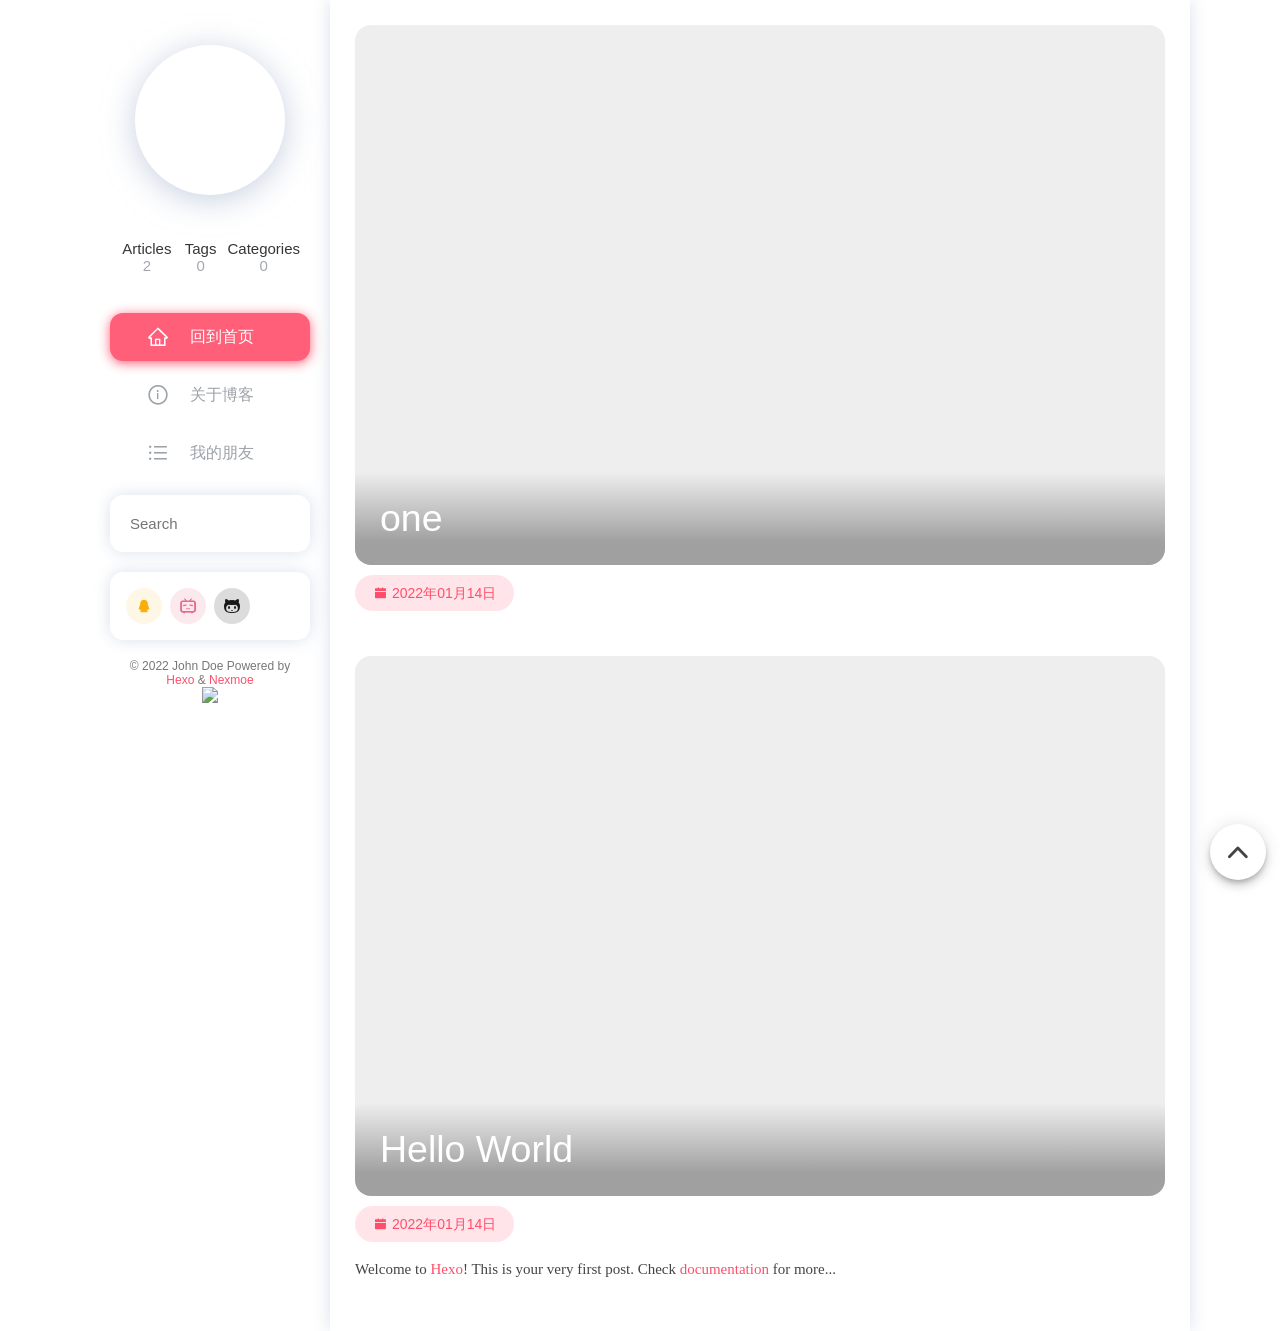
==== commit 00b0ae10: "Site updated: 2022-01-14 21:03:23" ====
--- a/index.html
+++ b/index.html
@@ -1,196 +1,218 @@
 <!DOCTYPE html>
-<html>
+
+<html lang="en">
+
 <head>
-  <meta charset="utf-8">
-  
-
-  
-  <title>Hexo</title>
-  <meta name="viewport" content="width=device-width, initial-scale=1, maximum-scale=1">
-  <meta property="og:type" content="website">
+    
+    <title>Hexo</title>
+    <meta charset="UTF-8">
+    <meta name="keywords" content="">
+    <meta name="viewport" content="width=device-width, initial-scale=1, maximum-scale=5">
+    
+    
+
+    <link rel="shortcut icon" href="/favicon.ico" type="image/x-icon" />
+    <meta property="og:type" content="website">
 <meta property="og:title" content="Hexo">
 <meta property="og:url" content="http://example.com/index.html">
 <meta property="og:site_name" content="Hexo">
 <meta property="og:locale" content="en_US">
 <meta property="article:author" content="John Doe">
 <meta name="twitter:card" content="summary">
-  
-    <link rel="alternate" href="/atom.xml" title="Hexo" type="application/atom+xml">
-  
-  
-    <link rel="icon" href="/favicon.png">
-  
-  
-    <link href="//fonts.googleapis.com/css?family=Source+Code+Pro" rel="stylesheet" type="text/css">
-  
-  
-<link rel="stylesheet" href="/css/style.css">
-
+    <link rel="stylesheet" href="https://cdn.jsdelivr.net/combine/npm/highlight.js@9.15.8/styles/atom-one-dark.css,npm/justifiedGallery@3.8.1/dist/css/justifiedGallery.min.css,gh/fancyapps/fancybox@3.5.7/dist/jquery.fancybox.min.css?v=233" crossorigin>
+    
+    <link rel="stylesheet" href="/lib/mdui_043tiny/css/mdui.css?v=1642165402633">
+    <link rel="stylesheet" href="/lib/iconfont/iconfont.css?v=1642165402633">
+    <link rel="stylesheet" href="/css/style.css?v=1642165402633">
+     
+    
 <meta name="generator" content="Hexo 5.4.0"></head>
 
-<body>
-  <div id="container">
-    <div id="wrap">
-      <header id="header">
-  <div id="banner"></div>
-  <div id="header-outer" class="outer">
-    <div id="header-title" class="inner">
-      <h1 id="logo-wrap">
-        <a href="/" id="logo">Hexo</a>
-      </h1>
-      
-    </div>
-    <div id="header-inner" class="inner">
-      <nav id="main-nav">
-        <a id="main-nav-toggle" class="nav-icon"></a>
-        
-          <a class="main-nav-link" href="/">Home</a>
-        
-          <a class="main-nav-link" href="/archives">Archives</a>
-        
-      </nav>
-      <nav id="sub-nav">
-        
-          <a id="nav-rss-link" class="nav-icon" href="/atom.xml" title="RSS Feed"></a>
-        
-        <a id="nav-search-btn" class="nav-icon" title="Search"></a>
-      </nav>
-      <div id="search-form-wrap">
-        <form action="//google.com/search" method="get" accept-charset="UTF-8" class="search-form"><input type="search" name="q" class="search-form-input" placeholder="Search"><button type="submit" class="search-form-submit">&#xF002;</button><input type="hidden" name="sitesearch" value="http://example.com"></form>
-      </div>
-    </div>
-  </div>
-</header>
-      <div class="outer">
-        <section id="main">
-  
-    <article id="post-hello-world" class="article article-type-post" itemscope itemprop="blogPost">
-  <div class="article-meta">
-    <a href="/2022/01/14/hello-world/" class="article-date">
-  <time datetime="2022-01-14T12:24:52.717Z" itemprop="datePublished">2022-01-14</time>
-</a>
-    
-  </div>
-  <div class="article-inner">
-    
-    
-      <header class="article-header">
-        
-  
-    <h1 itemprop="name">
-      <a class="article-title" href="/2022/01/14/hello-world/">Hello World</a>
-    </h1>
-  
-
-      </header>
-    
-    <div class="article-entry" itemprop="articleBody">
-      
-        <p>Welcome to <a target="_blank" rel="noopener" href="https://hexo.io/">Hexo</a>! This is your very first post. Check <a target="_blank" rel="noopener" href="https://hexo.io/docs/">documentation</a> for more info. If you get any problems when using Hexo, you can find the answer in <a target="_blank" rel="noopener" href="https://hexo.io/docs/troubleshooting.html">troubleshooting</a> or you can ask me on <a target="_blank" rel="noopener" href="https://github.com/hexojs/hexo/issues">GitHub</a>.</p>
-<h2 id="Quick-Start"><a href="#Quick-Start" class="headerlink" title="Quick Start"></a>Quick Start</h2><h3 id="Create-a-new-post"><a href="#Create-a-new-post" class="headerlink" title="Create a new post"></a>Create a new post</h3><figure class="highlight bash"><table><tr><td class="gutter"><pre><span class="line">1</span><br></pre></td><td class="code"><pre><span class="line">$ hexo new <span class="string">&quot;My New Post&quot;</span></span><br></pre></td></tr></table></figure>
-
-<p>More info: <a target="_blank" rel="noopener" href="https://hexo.io/docs/writing.html">Writing</a></p>
-<h3 id="Run-server"><a href="#Run-server" class="headerlink" title="Run server"></a>Run server</h3><figure class="highlight bash"><table><tr><td class="gutter"><pre><span class="line">1</span><br></pre></td><td class="code"><pre><span class="line">$ hexo server</span><br></pre></td></tr></table></figure>
-
-<p>More info: <a target="_blank" rel="noopener" href="https://hexo.io/docs/server.html">Server</a></p>
-<h3 id="Generate-static-files"><a href="#Generate-static-files" class="headerlink" title="Generate static files"></a>Generate static files</h3><figure class="highlight bash"><table><tr><td class="gutter"><pre><span class="line">1</span><br></pre></td><td class="code"><pre><span class="line">$ hexo generate</span><br></pre></td></tr></table></figure>
-
-<p>More info: <a target="_blank" rel="noopener" href="https://hexo.io/docs/generating.html">Generating</a></p>
-<h3 id="Deploy-to-remote-sites"><a href="#Deploy-to-remote-sites" class="headerlink" title="Deploy to remote sites"></a>Deploy to remote sites</h3><figure class="highlight bash"><table><tr><td class="gutter"><pre><span class="line">1</span><br></pre></td><td class="code"><pre><span class="line">$ hexo deploy</span><br></pre></td></tr></table></figure>
-
-<p>More info: <a target="_blank" rel="noopener" href="https://hexo.io/docs/one-command-deployment.html">Deployment</a></p>
-
-      
-    </div>
-    <footer class="article-footer">
-      <a data-url="http://example.com/2022/01/14/hello-world/" data-id="ckyedl1e800000y3talff1cef" class="article-share-link">Share</a>
-      
-      
-    </footer>
-  </div>
-  
-</article>
-
-
-  
-
-
+<body class="mdui-drawer-body-left">
+    
+    <div id="nexmoe-background">
+        <div class="nexmoe-bg" style="background-image: url(https://cdn.jsdelivr.net/gh/nexmoe/nexmoe.github.io@latest/images/cover/5c3aec85a4343.jpg)"></div>
+        <div class="mdui-appbar mdui-shadow-0">
+            <div class="mdui-toolbar">
+                <a mdui-drawer="{target: '#drawer', swipe: true}" title="menu" class="mdui-btn mdui-btn-icon mdui-ripple"><i class="mdui-icon nexmoefont icon-menu"></i></a>
+                <div class="mdui-toolbar-spacer"></div>
+                <!--<a href="javascript:;" class="mdui-btn mdui-btn-icon"><i class="mdui-icon material-icons">search</i></a>-->
+                <a href="/" title="John Doe" class="mdui-btn mdui-btn-icon"><img src="https://cdn.jsdelivr.net/gh/nexmoe/nexmoe.github.io@latest/images/avatar.png" alt="John Doe"></a>
+            </div>
+        </div>
+    </div>
+    <div id="nexmoe-header">
+        <div class="nexmoe-drawer mdui-drawer" id="drawer">
+    <div class="nexmoe-avatar mdui-ripple">
+        <a href="/" title="John Doe">
+            <img src="https://cdn.jsdelivr.net/gh/nexmoe/nexmoe.github.io@latest/images/avatar.png" alt="John Doe" alt="John Doe">
+        </a>
+    </div>
+    <div class="nexmoe-count">
+        <div><span>Articles</span>2</div>
+        <div><span>Tags</span>0</div>
+        <div><span>Categories</span>0</div>
+    </div>
+    <div class="nexmoe-list mdui-list" mdui-collapse="{accordion: true}">
+        
+        <a class="nexmoe-list-item mdui-list-item mdui-ripple true" href="/" title="回到首页">
+            <i class="mdui-list-item-icon nexmoefont icon-home"></i>
+            <div class="mdui-list-item-content">
+                回到首页
+            </div>
+        </a>
+        
+        <a class="nexmoe-list-item mdui-list-item mdui-ripple false" href="/about.html" title="关于博客">
+            <i class="mdui-list-item-icon nexmoefont icon-info-circle"></i>
+            <div class="mdui-list-item-content">
+                关于博客
+            </div>
+        </a>
+        
+        <a class="nexmoe-list-item mdui-list-item mdui-ripple false" href="/PY.html" title="我的朋友">
+            <i class="mdui-list-item-icon nexmoefont icon-unorderedlist"></i>
+            <div class="mdui-list-item-content">
+                我的朋友
+            </div>
+        </a>
+        
+    </div>
+    <aside id="nexmoe-sidebar">
+    
+    <div class="nexmoe-widget-wrap">
+    <div class="nexmoe-widget nexmoe-search">
+         
+            <form id="search_form" action_e="https://cn.bing.com/search?q=site:nexmoe.com" onsubmit="return search();">
+                <label><input id="search_value" name="q" type="search" placeholder="Search"></label>
+            </form>
+         
+    </div>
+</div>
+    
+    <div class="nexmoe-widget-wrap">
+    <div class="nexmoe-widget nexmoe-social">
+        <a class="mdui-ripple" href="https://jq.qq.com/?_wv=1027&k=5CfKHun" target="_blank" mdui-tooltip="{content: 'QQ群'}" style="color: rgb(249, 174, 8);background-color: rgba(249, 174, 8, .1);">
+            <i class="nexmoefont icon-QQ"></i>
+        </a><a class="mdui-ripple" href="https://space.bilibili.com/20238211" target="_blank" mdui-tooltip="{content: '哔哩哔哩'}" style="color: rgb(231, 106, 141);background-color: rgba(231, 106, 141, .15);">
+            <i class="nexmoefont icon-bilibili"></i>
+        </a><a class="mdui-ripple" href="https://github.com/nexmoe/" target="_blank" mdui-tooltip="{content: 'GitHub'}" style="color: rgb(25, 23, 23);background-color: rgba(25, 23, 23, .15);">
+            <i class="nexmoefont icon-github"></i>
+        </a>
+    </div>
+</div>
+    
+    
+
+    
+    
+    
+</aside>
+    <div class="nexmoe-copyright">
+        &copy; 2022 John Doe
+        Powered by <a href="http://hexo.io/" target="_blank">Hexo</a>
+        & <a href="https://github.com/theme-nexmoe/hexo-theme-nexmoe" target="_blank">Nexmoe</a>
+        <br><a target="_blank" href="https://www.upyun.com/?utm_source=lianmeng&utm_medium=referral"><img src="https://i.dawnlab.me/c0268c1e6cfd0863d6ba35be1575941a.png" width="150px"></a><script data-ad-client="ca-pub-2058306854838448" async src="https://pagead2.googlesyndication.com/pagead/js/adsbygoogle.js"></script>
+    </div>
+</div><!-- .nexmoe-drawer -->
+    </div>
+    <div id="nexmoe-content">
+        <div class="nexmoe-primary">
+            <section class="nexmoe-posts">
+    
+    <div class="nexmoe-post">
+        <a href="/2022/01/14/one/">
+            
+                <div class="nexmoe-post-cover mdui-ripple" style="padding-bottom: 66.66666666666666%;"> 
+                    <img data-src="https://cdn.jsdelivr.net/gh/nexmoe/nexmoe.github.io@latest/images/cover/5c3aec85a4343.jpg" data-sizes="auto" alt="one" class="lazyload">
+                    <h1>one</h1>
+                </div>
+            
+        </a>
+
+        <div class="nexmoe-post-meta nexmoe-rainbow">
+            <a><i class="nexmoefont icon-calendar-fill"></i>2022年01月14日</a>
+        </div>
+
+        <article>
+            
+                
+            
+        </article>
+    </div>
+    
+    <div class="nexmoe-post">
+        <a href="/2022/01/14/hello-world/">
+            
+                <div class="nexmoe-post-cover mdui-ripple" style="padding-bottom: 66.66666666666666%;"> 
+                    <img data-src="https://cdn.jsdelivr.net/gh/nexmoe/nexmoe.github.io@latest/images/cover/5c3aec85a4343.jpg" data-sizes="auto" alt="Hello World" class="lazyload">
+                    <h1>Hello World</h1>
+                </div>
+            
+        </a>
+
+        <div class="nexmoe-post-meta nexmoe-rainbow">
+            <a><i class="nexmoefont icon-calendar-fill"></i>2022年01月14日</a>
+        </div>
+
+        <article>
+            
+                <p>Welcome to <a target="_blank" rel="noopener" href="https://hexo.io/">Hexo</a>! This is your very first post. Check <a target="_blank" rel="noopener" href="https://hexo.io/docs/">documentation</a> for more...
+            
+        </article>
+    </div>
+    
 </section>
-        
-          <aside id="sidebar">
-  
-    
-
-  
-    
-
-  
-    
-  
-    
-  <div class="widget-wrap">
-    <h3 class="widget-title">Archives</h3>
-    <div class="widget">
-      <ul class="archive-list"><li class="archive-list-item"><a class="archive-list-link" href="/archives/2022/01/">January 2022</a></li></ul>
-    </div>
-  </div>
-
-
-  
-    
-  <div class="widget-wrap">
-    <h3 class="widget-title">Recent Posts</h3>
-    <div class="widget">
-      <ul>
-        
-          <li>
-            <a href="/2022/01/14/hello-world/">Hello World</a>
-          </li>
-        
-      </ul>
-    </div>
-  </div>
-
-  
-</aside>
-        
-      </div>
-      <footer id="footer">
-  
-  <div class="outer">
-    <div id="footer-info" class="inner">
-      &copy; 2022 John Doe<br>
-      Powered by <a href="http://hexo.io/" target="_blank">Hexo</a>
-    </div>
-  </div>
-</footer>
-    </div>
-    <nav id="mobile-nav">
-  
-    <a href="/" class="mobile-nav-link">Home</a>
-  
-    <a href="/archives" class="mobile-nav-link">Archives</a>
-  
-</nav>
-    
-
-<script src="//ajax.googleapis.com/ajax/libs/jquery/2.0.3/jquery.min.js"></script>
-
-
-  
-<link rel="stylesheet" href="/fancybox/jquery.fancybox.css">
-
-  
-<script src="/fancybox/jquery.fancybox.pack.js"></script>
-
-
-
-
-<script src="/js/script.js"></script>
-
-
-
-
-  </div>
+
+            <div class="nexmoe-post-right">
+              <div class="nexmoe-fixed">
+                  <div class="nexmoe-tool"> 
+                    
+                      
+                    
+                      <a href="#nexmoe-content" class="toc-link" aria-label="回到顶部" title="top"><button class="mdui-fab mdui-ripple"><i class="nexmoefont icon-caret-top"></i></button></a>
+                  </div>
+              </div>
+            </div>
+        </div>
+    </div>
+     
+    <div id="nexmoe-search-space">
+        <div class="search-container">
+            <div class="search-header">
+                <div class="search-input-container">
+                    <input class="search-input" type="text" placeholder="Search" oninput="sinput();">
+                </div>
+                <a class="search-close" onclick="sclose();">×</a>
+            </div>
+            <div class="search-body"></div>
+        </div>
+    </div>
+
+    <script src="https://cdn.jsdelivr.net/combine/npm/lazysizes@5.1.0/lazysizes.min.js,npm/mdui@0.4.3/dist/js/mdui.min.js?v=1"></script>
+<script src="https://cdn.jsdelivr.net/npm/jquery@3.5.1/dist/jquery.min.js"></script>
+<script src="https://cdn.jsdelivr.net/gh/fancyapps/fancybox@3.5.7/dist/jquery.fancybox.min.js"></script>
+
+ 
+
+<script async src="/js/app.js?v=1642165402634"></script>
+
+
+
+<script src="https://cdn.jsdelivr.net/npm/justifiedGallery@3.8.1/dist/js/jquery.justifiedGallery.min.js"></script>
+<script>
+	$(".justified-gallery").justifiedGallery({
+		rowHeight: 160,
+		margins: 10,
+	});
+</script>
+
+
+    
+
+
+
+
+
 </body>
-</html>+
+</html>
--- a/lib/iconfont/iconfont.css
+++ b/lib/iconfont/iconfont.css
@@ -0,0 +1,157 @@
+@font-face {font-family: "nexmoefont";
+  src: url('iconfont.eot?t=1619014267133'); /* IE9 */
+  src: url('iconfont.eot?t=1619014267133#iefix') format('embedded-opentype'), /* IE6-IE8 */
+  url('[data-uri]') format('woff2'),
+  url('iconfont.woff?t=1619014267133') format('woff'),
+  url('iconfont.ttf?t=1619014267133') format('truetype'), /* chrome, firefox, opera, Safari, Android, iOS 4.2+ */
+  url('iconfont.svg?t=1619014267133#nexmoefont') format('svg'); /* iOS 4.1- */
+}
+
+.nexmoefont {
+  font-family: "nexmoefont" !important;
+  font-size: 16px;
+  font-style: normal;
+  -webkit-font-smoothing: antialiased;
+  -moz-osx-font-smoothing: grayscale;
+}
+
+.icon-i-catalog:before {
+  content: "\e628";
+}
+
+.icon-caret-top:before {
+  content: "\e62d";
+}
+
+.icon-tuchong:before {
+  content: "\e600";
+}
+
+.icon-zhanku:before {
+  content: "\e66f";
+}
+
+.icon-douban-fill:before {
+  content: "\eeae";
+}
+
+.icon-coffee:before {
+  content: "\e618";
+}
+
+.icon-rss:before {
+  content: "\e7ea";
+}
+
+.icon-appstore-fill:before {
+  content: "\e853";
+}
+
+.icon-mail-fill:before {
+  content: "\e870";
+}
+
+.icon-steam:before {
+  content: "\e722";
+}
+
+.icon-battlenet:before {
+  content: "\e604";
+}
+
+.icon-youtube:before {
+  content: "\e733";
+}
+
+.icon-areachart:before {
+  content: "\e7af";
+}
+
+.icon-telegram:before {
+  content: "\e646";
+}
+
+.icon-zhihu:before {
+  content: "\e87c";
+}
+
+.icon-QQ:before {
+  content: "\e882";
+}
+
+.icon-weibo:before {
+  content: "\e883";
+}
+
+.icon-wechat-fill:before {
+  content: "\e884";
+}
+
+.icon-github:before {
+  content: "\e60b";
+}
+
+.icon-dribbble:before {
+  content: "\eaab";
+}
+
+.icon-twitter:before {
+  content: "\e617";
+}
+
+.icon-bilibili:before {
+  content: "\e60f";
+}
+
+.icon-time-circle-fill:before {
+  content: "\e848";
+}
+
+.icon-calendar-fill:before {
+  content: "\e84d";
+}
+
+.icon-eye-fill:before {
+  content: "\e869";
+}
+
+.icon-tag-fill:before {
+  content: "\e86e";
+}
+
+.icon-tags-fill:before {
+  content: "\e86f";
+}
+
+.icon-right:before {
+  content: "\e7eb";
+}
+
+.icon-left:before {
+  content: "\e7ec";
+}
+
+.icon-menu:before {
+  content: "\e7f5";
+}
+
+.icon-unorderedlist:before {
+  content: "\e7f4";
+}
+
+.icon-ellipsis:before {
+  content: "\e7fc";
+}
+
+.icon-info-circle:before {
+  content: "\e77e";
+}
+
+.icon-container:before {
+  content: "\e7b0";
+}
+
+.icon-home:before {
+  content: "\e7c6";
+}
+
--- a/css/style.css
+++ b/css/style.css
@@ -0,0 +1,1502 @@
+.nexmoe-archives .tagcloud {
+  margin-bottom: 13px;
+  font-size: 0;
+}
+.nexmoe-archives .categories {
+  margin-bottom: 12px;
+  font-size: 0;
+}
+.nexmoe-archives .tagcloud a {
+  border-radius: 15px;
+  padding: 6px 12px;
+  font-size: 15px !important;
+  display: inline-block;
+  margin-bottom: 7px;
+  margin-right: 7px;
+}
+.nexmoe-archives .tagcloud a:before {
+  content: '# ';
+}
+.nexmoe-archives .tagcloud a span:before {
+  content: ' ';
+}
+.nexmoe-archives .categories a {
+  border-radius: 12px;
+  padding: 12px;
+  font-size: 16px;
+  display: inline-block;
+  margin-bottom: 12px;
+  margin-right: 12px;
+  height: 156px;
+  width: calc(33.333333333% - 8px);
+  position: relative;
+}
+.nexmoe-archives .categories a:nth-child(3n+3) {
+  margin-right: 0;
+}
+.nexmoe-archives .categories a .bg {
+  background-size: cover;
+  background-position: center center;
+  top: 0;
+  left: 0;
+  width: 100%;
+  height: 100%;
+  position: absolute;
+  opacity: 0.8;
+}
+.nexmoe-archives .categories a:before {
+  top: 0;
+  left: 0;
+  content: '';
+  background-color: rgba(0,0,0,0.15);
+  width: 100%;
+  height: 100%;
+  position: absolute;
+  z-index: 1;
+}
+.nexmoe-archives .categories a h1 {
+  margin: 20px;
+  position: absolute;
+  bottom: 0;
+  left: 0;
+  z-index: 2;
+}
+@media screen and (max-width: 768px) {
+  .nexmoe-archives .categories a {
+    width: calc(50% - 6px);
+  }
+  .nexmoe-archives .categories a:nth-child(3n+3) {
+    margin-right: 12px;
+  }
+  .nexmoe-archives .categories a:nth-child(2n+2) {
+    margin-right: 0;
+  }
+}
+.nexmoe-archives .categories a span {
+  margin-top: 5px;
+  display: block;
+}
+.nexmoe-archives .categories a span:after {
+  content: ' Articles';
+}
+.nexmoe-archives article > *:first-child {
+  margin-top: 0;
+}
+.nexmoe-archives article > *:last-child {
+  margin-bottom: 0;
+}
+.nexmoe-archives ul {
+  list-style: none;
+  padding-left: 0 !important;
+}
+.nexmoe-archives li {
+  position: relative;
+  padding: 10px 0;
+  padding-left: 25px;
+}
+.nexmoe-archives li::before {
+  content: '';
+  width: 14px;
+  height: 14px;
+  background: #ff4e6a;
+  display: inline-block;
+  vertical-align: middle;
+  margin-top: -2px;
+  margin-right: 11px;
+  margin-left: -25px;
+  border-radius: 100%;
+  border: 3px solid #fff;
+  z-index: 100;
+  position: relative;
+}
+.nexmoe-archives li::after {
+  content: '';
+  height: 100%;
+  width: 2px;
+  background: rgba(255,78,106,0.2);
+  position: absolute;
+  left: 6px;
+  top: 20px;
+}
+.nexmoe-archives li:last-child:after {
+  display: none;
+}
+.nexmoe-archives ul span {
+  margin-right: 15px;
+}
+article {
+  color: #444;
+  font-family: microsoft yahei;
+}
+article p {
+  line-height: 24px;
+}
+article code {
+  background-color: rgba(27,31,35,0.05);
+  border-radius: 6px;
+  font-size: 85%;
+  padding: 0.2em 0.4em;
+  font-family: Consolas;
+}
+article code::-webkit-scrollbar {
+  width: 10px;
+  height: 10px;
+}
+article code::-webkit-scrollbar-thumb {
+  border-radius: 10px;
+  background-color: #888;
+}
+.highlight {
+  padding: 0 0.5em;
+  background: #282c34;
+  color: #abb2bf;
+  margin: 25px 0;
+  border-radius: 13px;
+  overflow: auto;
+}
+.highlight .gutter {
+  border-right: 1px solid #35393b;
+}
+article pre {
+  border-radius: 13px;
+  overflow: hidden;
+  -webkit-box-sizing: border-box;
+  box-sizing: border-box;
+  margin: 0;
+  padding: 15px 6px 15px 0;
+  position: relative;
+  background: #282c34;
+  line-height: 1.3em;
+}
+article pre::before {
+  background: #282c34;
+  height: 32px;
+  margin-bottom: 0;
+  display: block;
+}
+article pre:after {
+  position: absolute;
+  border-radius: 50%;
+  background: #ff5f56;
+  width: 12px;
+  height: 12px;
+  top: 0;
+  left: 12px;
+  margin-top: 12px;
+  -webkit-box-shadow: 20px 0 #ffbd2e, 40px 0 #27c93f;
+  box-shadow: 20px 0 #ffbd2e, 40px 0 #27c93f;
+}
+article pre code {
+  position: relative;
+  border: none;
+  border-radius: 0;
+  font-size: 100%;
+  font-family: Consolas;
+}
+article pre code:after {
+  color: #5c6370;
+  position: absolute;
+  top: 0.5em;
+  bottom: 0.5em;
+  left: 0;
+  text-align: left;
+  clip: rect(-100px 2em 9999px 0);
+  clip: rect(-100px 5ch 9999px 0);
+  overflow: hidden;
+  padding: 1px 0;
+  padding-left: 12px;
+  background: #282c34;
+}
+article a {
+  -webkit-transition: color 0.35s ease-out;
+  transition: color 0.35s ease-out;
+  color: #ff4e6a;
+  text-decoration: none;
+  word-wrap: break-word;
+}
+article a:hover,
+article a:focus {
+  color: #ff4e6a;
+}
+article a:hover {
+  text-decoration: underline;
+}
+article p {
+  margin: 25px 0;
+  position: relative;
+}
+article p:after {
+  content: '';
+  clear: both;
+  display: block;
+}
+article del {
+  color: #999;
+  font-size: 0.9em;
+}
+article > table.nexmoe-album {
+  margin: -5px;
+  max-width: calc(100% + 10px);
+}
+article > table.nexmoe-album + .nexmoe-album {
+  margin-top: 5px;
+}
+article > table.nexmoe-album,
+article > table.nexmoe-album thead,
+article > table.nexmoe-album th,
+article > table.nexmoe-album td {
+  border: none;
+  box-shadow: none;
+}
+article > table.nexmoe-album * {
+  background-color: transparent !important;
+}
+article > table.nexmoe-album th,
+article > table.nexmoe-album td {
+  padding: 5px;
+  height: 300px;
+}
+article > table.nexmoe-album th a:after,
+article > table.nexmoe-album td a:after {
+  display: none;
+}
+@media screen and (max-width: 1024px) {
+  article > table.nexmoe-album th,
+  article > table.nexmoe-album td {
+    height: 100px;
+  }
+}
+article > table.nexmoe-album img {
+  width: 100%;
+  height: 100%;
+  object-fit: cover;
+}
+.justified-gallery {
+  margin: -10px;
+  width: calc(100% + 20px);
+}
+.jg-entry {
+  border-radius: 10px;
+  overflow: hidden;
+}
+article img {
+  display: block;
+  border-radius: 13px;
+}
+article img.lazyload,
+article img.lazyloading {
+  opacity: 0;
+  transition: opacity 400ms ease-out;
+}
+article img.lazyloaded {
+  opacity: 1;
+}
+article h1,
+article h2,
+article h3,
+article h4,
+article h5,
+article h6 {
+  color: #111;
+  margin: 25px 0;
+}
+article h4,
+article h5,
+article h6 {
+  position: relative;
+}
+article h4:before,
+article h5:before,
+article h6:before {
+  display: inline-block;
+  width: 1em;
+  content: '#';
+  color: #ff4e6a;
+}
+article h1 {
+  font-size: 2.5em;
+}
+article h2 {
+  font-size: 1.7em;
+  position: relative;
+  padding-bottom: 10px;
+}
+article h2:before {
+  content: '';
+  width: 100%;
+  padding: 0px 25px;
+  border-bottom: 1px solid #eee;
+  position: absolute;
+  bottom: -1px;
+  left: -25px;
+  box-sizing: unset;
+}
+article h2:after {
+  transition: all 0.35s ease-out;
+  content: '';
+  position: absolute;
+  background: #ff4e6a;
+  width: 1em;
+  height: 5px;
+  bottom: -3px;
+  left: 0;
+  border-radius: 10px;
+}
+article h2:hover:after {
+  width: 2em;
+}
+article h3 {
+  font-size: 1.3em;
+}
+article h4 {
+  font-size: 1.15em;
+}
+article h5 {
+  font-size: 1em;
+}
+article h6 {
+  font-size: 0.9em;
+}
+article blockquote {
+  color: #666;
+  margin: 25px 0;
+  padding: 0.1em 2.2em;
+  background-color: #f8f8f8;
+  line-height: 28px;
+  position: relative;
+  border-radius: 10px;
+  border: 1px solid #eee;
+  font-family: sf pro sc, sf pro display, sf pro icons, aos icons, pingfang sc, helvetica neue, helvetica, arial, sans-serif;
+}
+article blockquote:before {
+  content: '\201C';
+  top: 15px;
+  left: 10px;
+  position: absolute;
+  color: #888;
+  font-size: 3em;
+}
+article blockquote:after {
+  content: '\201D';
+  bottom: -8px;
+  right: 10px;
+  position: absolute;
+  color: #888;
+  font-size: 3em;
+}
+article hr {
+  display: block;
+  border: 0;
+  border-top: 1px dashed #ccc;
+  margin: 25px 0;
+  padding: 0;
+}
+article sub,
+article sup {
+  font-size: 75%;
+  line-height: 0;
+  position: relative;
+  vertical-align: baseline;
+}
+article sup {
+  top: -0.5em;
+}
+article sub {
+  bottom: -0.25em;
+}
+article ul {
+  padding: 0 0 0 2em;
+  margin-top: 0;
+}
+article ul .mdui-checkbox {
+  padding-left: 22px;
+  height: 18px;
+}
+article ul .mdui-checkbox-icon {
+  top: 4px;
+}
+article ol {
+  padding: 0 0 0 2.5em;
+  margin-top: 0;
+}
+article > ol {
+  list-style-type: none;
+  counter-reset: item;
+}
+article > ol > li {
+  position: relative;
+}
+article > ol > li::before {
+  content: counter(item);
+  counter-increment: item;
+  position: absolute;
+  top: 0.2rem;
+  left: -2.5em;
+  height: 1.6rem;
+  width: 1.6rem;
+  text-align: center;
+  border-radius: 8px;
+  line-height: 1.6rem;
+  background-color: rgba(255,78,106,0.1);
+  color: #ff4e6a;
+}
+article li {
+  line-height: 2rem;
+}
+article li p {
+  margin: 0 !important;
+}
+article dd {
+  margin: 0 0 0 2em;
+}
+article > table {
+  color: #5b6064;
+  border-spacing: 0;
+  border-collapse: collapse;
+  max-width: 100%;
+  overflow: auto;
+  white-space: nowrap;
+  margin: 25px auto;
+  background: transparent;
+  display: block;
+}
+article > table::-webkit-scrollbar {
+  width: 6px;
+  height: 6px;
+}
+article > table::-webkit-scrollbar-thumb {
+  background-color: #888;
+}
+article > table thead {
+  border-bottom: 1px solid #eee;
+  background-color: #f8f8f8;
+}
+article > table thead tr {
+  background-color: #f8f8f8;
+}
+article > table th {
+  border: 1px solid #eee;
+  padding: 13px 26px;
+  font-weight: 400;
+}
+article > table td {
+  border: 1px solid #eee;
+  padding: 13px 26px;
+}
+article > table tr {
+  background-color: #fff;
+}
+article > table tr:nth-child(2n) {
+  background-color: #f8f8f8;
+}
+article img,
+article canvas,
+article iframe,
+article video,
+article svg,
+article select,
+article textarea {
+  width: auto;
+  max-width: 100%;
+}
+details ul {
+  padding-left: 1.7em;
+}
+summary {
+  cursor: pointer;
+}
+summary i {
+  margin-right: 0.3em;
+  width: 24px;
+}
+summary .remove {
+  display: none;
+}
+details[open] > summary .add {
+  display: none;
+}
+details[open] > summary .remove {
+  display: inline-block;
+}
+article ul {
+  list-style: none;
+  padding-left: 0 !important;
+}
+article ul li {
+  position: relative;
+  padding: 10px 0;
+  padding-left: 25px;
+  line-height: 1rem;
+}
+article ul li::before {
+  content: '';
+  width: 14px;
+  height: 14px;
+  background: #ff4e6a;
+  display: inline-block;
+  vertical-align: middle;
+  margin-top: -2px;
+  margin-right: 11px;
+  margin-left: -25px;
+  border-radius: 100%;
+  border: 3px solid #fff;
+  z-index: 100;
+  position: relative;
+}
+article ul li::after {
+  content: '';
+  height: 100%;
+  width: 2px;
+  background: rgba(255,78,106,0.2);
+  position: absolute;
+  left: 6px;
+  top: 20px;
+}
+article ul li:last-child:after {
+  display: none;
+}
+article ul span {
+  margin-right: 15px;
+}
+article .mdui-btn {
+  background-color: #ff4e6a;
+  color: #fff;
+  border-radius: 10px;
+}
+article .mdui-btn:focus,
+article .mdui-btn:hover {
+  background-color: #ff4e6a;
+  color: #fff;
+}
+font.douyin {
+  text-shadow: -2px 0 rgba(0,255,255,0.5), 2px 0 rgba(255,0,0,0.5);
+  animation: shake-it 0.5s reverse infinite cubic-bezier(0.68, -0.55, 0.27, 1.55);
+}
+.aplayer {
+  -webkit-box-shadow: 0 0 0 1px #eee !important;
+  box-shadow: 0 0 0 1px #eee !important;
+  border-radius: 10px !important;
+  margin: 25px 0 !important;
+  height: 90px;
+}
+.aplayer .aplayer-info {
+  padding: 9px 7px 0 10px !important;
+}
+.aplayer .aplayer-info .aplayer-controller .aplayer-bar-wrap {
+  margin-left: 1px !important;
+  padding-right: 3px;
+}
+.aplayer .aplayer-info .aplayer-controller .aplayer-bar-wrap .aplayer-bar,
+.aplayer .aplayer-info .aplayer-controller .aplayer-bar-wrap .aplayer-bar .aplayer-loaded,
+.aplayer .aplayer-info .aplayer-controller .aplayer-bar-wrap .aplayer-bar .aplayer-played {
+  height: 6px !important;
+  border-radius: 10px !important;
+}
+.aplayer .aplayer-info .aplayer-controller .aplayer-bar-wrap .aplayer-bar .aplayer-played .aplayer-thumb {
+  height: 12px !important;
+  width: 12px !important;
+  right: 3px !important;
+  -webkit-box-shadow: 0 0 5px 0 rgba(0,0,0,0.18) !important;
+  box-shadow: 0 0 5px 0 rgba(0,0,0,0.18) !important;
+  -webkit-transition: all 0.35s ease-out;
+  transition: all 0.35s ease-out;
+}
+.aplayer .aplayer-info .aplayer-controller .aplayer-volume-wrap .aplayer-volume-bar-wrap .aplayer-volume-bar,
+.aplayer .aplayer-info .aplayer-controller .aplayer-volume-wrap .aplayer-volume-bar-wrap .aplayer-volume-bar .aplayer-volume {
+  border-radius: 10px;
+  width: 6px;
+}
+.aplayer .aplayer-info .aplayer-controller .aplayer-volume-wrap .aplayer-volume-bar-wrap .aplayer-volume-bar {
+  right: 10.5px;
+}
+.aplayer .aplayer-list ol li {
+  border-top: none !important;
+}
+.aplayer .aplayer-list ol li.aplayer-list-light {
+  background: #f8f8f8 !important;
+}
+.justified-gallery > a > .jg-caption,
+.justified-gallery > div > .jg-caption,
+.justified-gallery > figure > .jg-caption {
+  background-color: transparent;
+}
+.justified-gallery > a > .jg-caption,
+.justified-gallery > div > .jg-caption,
+.justified-gallery > figure > .jg-caption {
+  padding: 10px;
+  transition: all 0.35s ease-out !important;
+}
+.justified-gallery > a > .jg-caption.jg-caption-visible,
+.justified-gallery > div > .jg-caption.jg-caption-visible,
+.justified-gallery > figure > .jg-caption.jg-caption-visible {
+  opacity: 0.99;
+}
+.justified-gallery > a > .jg-caption:after,
+.justified-gallery > div > .jg-caption:after,
+.justified-gallery > figure > .jg-caption:after {
+  background-image: -moz-linear-gradient(to top, rgba(16,16,16,0.35) 25%, rgba(16,16,16,0) 100%);
+  background-image: -webkit-linear-gradient(to top, rgba(16,16,16,0.35) 25%, rgba(16,16,16,0) 100%);
+  background-image: -ms-linear-gradient(to top, rgba(16,16,16,0.35) 25%, rgba(16,16,16,0) 100%);
+  background-image: linear-gradient(to top, rgba(16,16,16,0.35) 25%, rgba(16,16,16,0) 100%);
+  -moz-pointer-events: none;
+  -webkit-pointer-events: none;
+  -ms-pointer-events: none;
+  pointer-events: none;
+  background-size: cover;
+  content: '';
+  display: block;
+  height: 100%;
+  left: 0;
+  position: absolute;
+  bottom: 0;
+  width: 100%;
+  z-index: -1;
+}
+article.nexmoe-py > *:first-child {
+  margin-top: 0 !important;
+}
+article.nexmoe-py ul {
+  list-style-type: none;
+  padding: 0;
+  display: flex;
+  flex-direction: row;
+  flex-wrap: wrap;
+  margin: -5px;
+}
+article.nexmoe-py ul li {
+  transition: all 0.03s;
+  width: calc(14.285714285714286% - 10px);
+  margin: 5px;
+  border-radius: 10px;
+  box-shadow: 0 0 0 1px #eee;
+  font-size: 0;
+  overflow: hidden;
+  padding: 0 !important;
+}
+article.nexmoe-py ul li:before,
+article.nexmoe-py ul li:after {
+  display: none;
+}
+article.nexmoe-py ul li > a {
+  padding-top: 100%;
+  display: block;
+  position: relative;
+}
+article.nexmoe-py ul li > a:before {
+  background-image: -moz-linear-gradient(to top, rgba(16,16,16,0.35) 25%, rgba(16,16,16,0) 100%);
+  background-image: -webkit-linear-gradient(to top, rgba(16,16,16,0.35) 25%, rgba(16,16,16,0) 100%);
+  background-image: -ms-linear-gradient(to top, rgba(16,16,16,0.35) 25%, rgba(16,16,16,0) 100%);
+  background-image: linear-gradient(to top, rgba(16,16,16,0.35) 25%, rgba(16,16,16,0) 100%);
+  -moz-pointer-events: none;
+  -webkit-pointer-events: none;
+  -ms-pointer-events: none;
+  pointer-events: none;
+  background-size: cover;
+  content: '';
+  display: block;
+  height: 36px;
+  left: 0;
+  position: absolute;
+  bottom: 0;
+  width: 100%;
+  z-index: 1;
+  opacity: 0.8;
+}
+article.nexmoe-py ul li > a::after {
+  font-size: 13px;
+  color: #fff;
+  -webkit-transition: none;
+  transition: none;
+  content: attr(title);
+  display: block;
+  width: 100%;
+  border: none;
+  padding: 8px 10px;
+  text-align: center;
+  overflow: hidden;
+  text-overflow: ellipsis;
+  white-space: nowrap;
+  position: absolute;
+  bottom: 0;
+  z-index: 2;
+}
+article.nexmoe-py ul li img {
+  width: 100%;
+  border-radius: 0;
+  border: none;
+  display: block;
+  position: absolute;
+  width: 100%;
+  top: 0;
+  pointer-events: none;
+}
+article.nexmoe-py ul li img.lazyload {
+  padding-bottom: 100%;
+  opacity: 0;
+}
+article.nexmoe-py ul li img.lazyloaded {
+  padding-bottom: 0;
+  opacity: 1;
+}
+@media screen and (max-width: 768px) {
+  article.nexmoe-py ul li {
+    width: calc(33.3333333333% - 10px);
+  }
+}
+#nexmoe-search-space {
+  top: 0;
+  left: 0;
+  width: 100%;
+  height: 100%;
+  z-index: 6000;
+  font-size: 1rem;
+  background: rgba(10,10,10,0.86);
+  position: fixed;
+  align-items: center;
+  flex-direction: column;
+  line-height: 1.25em;
+  display: none;
+}
+#nexmoe-search-space .search-container {
+  width: 540px;
+  overflow: auto;
+  z-index: 6001;
+  top: 100px;
+  bottom: 100px;
+  flex-direction: column;
+  position: fixed;
+  display: flex;
+}
+#nexmoe-search-space .search-container .search-header {
+  display: flex;
+  flex-direction: row;
+  line-height: 1.5em;
+  font-weight: normal;
+  border-radius: 13px;
+  background-color: #fff;
+  min-height: 3rem;
+}
+#nexmoe-search-space .search-container .search-header .search-input-container {
+  width: 90%;
+  height: 100%;
+  padding-left: 16px;
+}
+#nexmoe-search-space .search-container .search-header .search-input-container .search-input {
+  width: 100%;
+  height: 100%;
+  outline-style: none;
+  border: 0px;
+  font-size: 20px;
+  font-weight: bold;
+  font-family: initial;
+}
+#nexmoe-search-space .search-container .search-header .search-close {
+  font-family: initial;
+  font-size: 1.4em;
+  padding: 0.6em 0.75em;
+}
+#nexmoe-search-space .search-container .search-body .search-result {
+  background-color: #fff;
+  border-radius: 13px;
+}
+#nexmoe-search-space .search-container .search-body .search-result a {
+  color: #b5b5b5;
+  font-family: initial;
+}
+#nexmoe-search-space .search-container .search-body .search-result a h3 {
+  color: #000;
+  padding: 18px;
+  margin-bottom: 0px;
+  padding-bottom: 10px;
+}
+#nexmoe-search-space .search-container .search-body .search-result a .content {
+  padding-left: 17px;
+  bottom: 10px;
+  margin-top: 10px;
+}
+#nexmoe-search-space .search-container .search-body .search-result a .keyword {
+  color: #ff4e6a;
+}
+@media screen and (max-width: 1023px) {
+  .search-container {
+    align-items: center;
+  }
+  .search-container .search-header,
+  .search-container .search-body {
+    width: 330px;
+  }
+}
+*,
+*:after,
+*::before {
+  box-sizing: border-box;
+}
+a {
+  text-decoration: none;
+}
+body {
+  max-width: 1100px;
+  margin: auto !important;
+}
+.medium-zoom-overlay {
+  z-index: 9999;
+}
+.medium-zoom-image--opened {
+  z-index: 9999;
+  background: rgba(31,34,36,0.925);
+  box-shadow: 0 1em 3em 0.5em rgba(0,0,0,0.25);
+}
+#nexmoe-background .nexmoe-bg {
+  opacity: 0.2;
+  background-size: cover;
+  filter: blur(30px);
+  height: 100vh;
+  width: 100%;
+  position: fixed;
+  top: 0;
+  left: 0;
+  z-index: -1;
+}
+#nexmoe-background .mdui-appbar {
+  padding: 10px;
+  display: none;
+}
+#nexmoe-background .mdui-appbar img {
+  width: 100%;
+}
+@media screen and (max-width: 1023px) {
+  #nexmoe-background .mdui-appbar {
+    display: block !important;
+  }
+}
+#nexmoe-header {
+  margin-left: -240px;
+}
+#nexmoe-header .mdui-drawer {
+  left: unset;
+  scrollbar-width: none;
+}
+#nexmoe-header .mdui-drawer::-webkit-scrollbar {
+  display: none;
+}
+#nexmoe-header .nexmoe-avatar,
+#nexmoe-header .nexmoe-avatar img {
+  width: 100%;
+  font-size: 0 0;
+  border-radius: 80px;
+  -webkit-border-radius: 80px;
+  -moz-border-radius: 80px;
+  box-shadow: inset 0 -1px 0 #333 sf;
+  -webkit-transition: -webkit-transform 1.5s ease-out;
+  -moz-transition: -moz-transform 1.5s ease-out;
+  transition: transform 1.5s ease-out;
+}
+#nexmoe-header .nexmoe-avatar {
+  margin: 45px;
+  z-index: 4;
+  position: relative;
+  font-size: 0;
+  width: calc(100% - 90px);
+  overflow: hidden;
+  border-radius: 100%;
+  box-shadow: 0 0.3rem 2rem rgba(161,177,204,0.6);
+}
+#nexmoe-header .nexmoe-avatar a {
+  padding-bottom: 100%;
+  display: block;
+  height: 0;
+}
+#nexmoe-header .nexmoe-count {
+  padding: 0 30px;
+  margin-bottom: 30px;
+  display: -webkit-box;
+  display: -ms-flexbox;
+  display: flex;
+}
+#nexmoe-header .nexmoe-count div {
+  -webkit-box-flex: 1;
+  -ms-flex: 1;
+  flex: 1;
+  text-align: center;
+  color: #a3a8ae;
+}
+#nexmoe-header .nexmoe-count div span {
+  color: #363636;
+  display: block;
+}
+#nexmoe-header .nexmoe-search input {
+  border: none !important;
+  background-color: transparent;
+  padding: 20px;
+  box-sizing: border-box;
+  outline: none;
+}
+#nexmoe-header input::-webkit-search-decoration,
+#nexmoe-header input::-webkit-search-cancel-button {
+  display: none !important;
+}
+#nexmoe-header .nexmoe-social {
+  padding: 12px;
+  font-size: 0;
+}
+#nexmoe-header .nexmoe-social a {
+  width: 36px;
+  height: 36px;
+  line-height: 36px;
+  margin: 4px;
+  border-radius: 100%;
+  display: inline-block;
+  text-align: center;
+  color: #606266;
+}
+#nexmoe-header .nexmoe-list {
+  padding: 8px 20px;
+}
+#nexmoe-header .nexmoe-list .nexmoe-list-item {
+  padding: 0 36px;
+  color: #9ca2a8;
+  border-radius: 13px;
+  margin-bottom: 10px;
+  text-align: center;
+  transition: none !important;
+}
+#nexmoe-header .nexmoe-list .nexmoe-list-item.true,
+#nexmoe-header .nexmoe-list .nexmoe-list-item.true i {
+  color: #fff;
+}
+#nexmoe-header .nexmoe-list .nexmoe-list-item.true {
+  opacity: 0.9;
+  background: #ff4e6a;
+  box-shadow: 0 2px 12px #ff4e6a;
+}
+#nexmoe-header .nexmoe-list .nexmoe-list-item i {
+  font-size: 22px;
+  color: #9ca2a8;
+}
+#nexmoe-header .nexmoe-list .nexmoe-list-item .mdui-list-item-content {
+  margin-left: 0px;
+}
+#nexmoe-header .nexmoe-widget-wrap {
+  box-shadow: 0 0 1rem rgba(161,177,204,0.4);
+  background-color: #fff;
+  margin: 20px;
+  border-radius: 13px;
+  overflow: hidden;
+  white-space: normal;
+}
+#nexmoe-header .nexmoe-widget-wrap .nexmoe-widget-title {
+  font-size: 1em;
+  font-weight: 400;
+  padding: 24px 18px 12px;
+  margin: 0;
+  color: #ff4e6a;
+}
+#nexmoe-header .nexmoe-widget-wrap .nexmoe-widget ul {
+  list-style-type: none;
+  padding: 0;
+  margin: 0;
+}
+#nexmoe-header .nexmoe-widget-wrap .nexmoe-widget ul li {
+  overflow: hidden;
+  text-overflow: ellipsis;
+  white-space: nowrap;
+  position: relative;
+  padding: 12px 18px;
+}
+#nexmoe-header .nexmoe-widget-wrap .nexmoe-widget ul li a {
+  color: #606266;
+}
+#nexmoe-header .nexmoe-widget-wrap .nexmoe-widget ul li:last-child {
+  border-bottom: none;
+  padding-bottom: 24px;
+}
+#nexmoe-header .nexmoe-widget-wrap .nexmoe-widget .category-list-count,
+#nexmoe-header .nexmoe-widget-wrap .nexmoe-widget .archive-list-count {
+  background-color: rgba(255,78,106,0.1);
+  display: inline-block;
+  width: 26px;
+  height: 26px;
+  line-height: 26px;
+  text-align: center;
+  border-radius: 100%;
+  color: #ff4e6a;
+  position: absolute;
+  right: 18px;
+  top: 10px;
+}
+#nexmoe-header .nexmoe-widget-wrap .tagcloud {
+  padding: 10px;
+  padding-bottom: 6px;
+  padding-top: 11px;
+}
+#nexmoe-header .nexmoe-widget-wrap .tagcloud a {
+  border-radius: 13px;
+  padding: 5px 10px;
+  font-size: 12px !important;
+  display: inline-block;
+  margin-bottom: 5px;
+}
+#nexmoe-header .nexmoe-widget-wrap .tagcloud a:before {
+  content: '# ';
+}
+#nexmoe-header .nexmoe-widget-wrap:first-child {
+  margin-top: 0;
+}
+#nexmoe-header .nexmoe-copyright {
+  padding: 0 30px;
+  text-align: center;
+  color: #777;
+  white-space: normal;
+  margin-bottom: 20px;
+  font-size: 12px;
+}
+#nexmoe-header .nexmoe-copyright a {
+  color: #ff4e6a;
+}
+@media screen and (max-width: 1024px) {
+  #nexmoe-header {
+    margin-left: 0;
+  }
+  #nexmoe-header .mdui-drawer {
+    left: 0;
+  }
+}
+#nexmoe-content {
+  position: relative;
+}
+#nexmoe-content .nexmoe-primary {
+  box-shadow: 0 0 1rem rgba(161,177,204,0.4);
+  background-color: #fff;
+  float: left;
+  width: 100%;
+  padding: 25px;
+  position: absolute;
+  min-height: 100vh;
+}
+#nexmoe-content .nexmoe-primary .nexmoe-page-nav {
+  list-style: none;
+  text-align: center;
+  display: inline-block;
+  color: #ddd;
+  background-color: #f5f6f5;
+  border-radius: 13px;
+  margin-top: -10px;
+}
+#nexmoe-content .nexmoe-primary .nexmoe-page-nav .prev {
+  margin-left: 8px;
+}
+#nexmoe-content .nexmoe-primary .nexmoe-page-nav .current {
+  color: #fff;
+  background: #ff4e6a;
+  opacity: 0.9;
+  box-shadow: 0 2px 12px #ff4e6a;
+}
+#nexmoe-content .nexmoe-primary .nexmoe-page-nav > * {
+  color: #999;
+  border-radius: 13px;
+  width: 35px;
+  height: 35px;
+  line-height: 35px;
+  margin-right: 8px;
+  float: left;
+}
+#nexmoe-content .nexmoe-posts {
+  position: relative;
+}
+#nexmoe-content .nexmoe-posts .nexmoe-post {
+  width: 100%;
+  margin-bottom: 40px;
+}
+#nexmoe-content .nexmoe-posts .nexmoe-post article p:first-child {
+  margin-top: 0;
+}
+#nexmoe-content .nexmoe-posts .nexmoe-post article p:last-child {
+  margin-bottom: 0;
+}
+#nexmoe-content .nexmoe-posts .nexmoe-post-meta {
+  margin: 10px 0 !important;
+}
+#nexmoe-content .nexmoe-posts .nexmoe-post:last-child {
+  margin-bottom: 25px;
+}
+#nexmoe-content .nexmoe-post .nexmoe-post-cover {
+  width: 100%;
+  padding-bottom: 56.25%;
+  position: relative;
+  overflow: hidden;
+  border-radius: 16px;
+  min-height: 95px;
+  background-color: #eee;
+}
+#nexmoe-content .nexmoe-post .nexmoe-post-cover img {
+  display: block;
+  opacity: 0;
+  transition: opacity 400ms ease-out;
+  position: absolute;
+  left: 0;
+  top: 0;
+  object-fit: cover;
+  width: 100%;
+  height: 100%;
+}
+#nexmoe-content .nexmoe-post .nexmoe-post-cover img.lazyloaded {
+  opacity: 1;
+}
+#nexmoe-content .nexmoe-post .nexmoe-post-cover h1 {
+  color: #fff;
+  font-size: 2.5em;
+  font-weight: normal;
+  margin: 0;
+  margin-top: 10px;
+  padding-left: 1px;
+  position: absolute;
+  bottom: 0;
+  width: 100%;
+  box-sizing: border-box;
+  text-transform: none;
+  z-index: 1;
+  margin: 0;
+  padding: 25px;
+}
+#nexmoe-content .nexmoe-post .nexmoe-post-cover h1:after {
+  background-image: -moz-linear-gradient(to top, rgba(16,16,16,0.35) 25%, rgba(16,16,16,0) 100%);
+  background-image: -webkit-linear-gradient(to top, rgba(16,16,16,0.35) 25%, rgba(16,16,16,0) 100%);
+  background-image: -ms-linear-gradient(to top, rgba(16,16,16,0.35) 25%, rgba(16,16,16,0) 100%);
+  background-image: linear-gradient(to top, rgba(16,16,16,0.35) 25%, rgba(16,16,16,0) 100%);
+  -moz-pointer-events: none;
+  -webkit-pointer-events: none;
+  -ms-pointer-events: none;
+  pointer-events: none;
+  background-size: cover;
+  content: '';
+  display: block;
+  height: 100%;
+  left: 0;
+  position: absolute;
+  bottom: 0;
+  width: 100%;
+  z-index: -1;
+}
+#nexmoe-content .nexmoe-post .nexmoe-post-meta {
+  margin: 25px 0px;
+  font-size: 0;
+}
+#nexmoe-content .nexmoe-post .nexmoe-post-meta a {
+  border-radius: 20px;
+  padding: 10px 18px;
+  font-size: 14px;
+  display: inline-block;
+  margin-bottom: 5px;
+  margin-right: 10px;
+  text-decoration: none;
+}
+#nexmoe-content .nexmoe-post .nexmoe-post-meta a .nexmoefont {
+  font-size: 14px;
+}
+#nexmoe-content .nexmoe-post .nexmoe-post-meta a:before,
+#nexmoe-content .nexmoe-post .nexmoe-post-meta i:before {
+  margin-right: 5px;
+}
+#nexmoe-content .nexmoe-post .nexmoe-post-copyright {
+  margin: 0 -25px;
+  margin-bottom: 25px;
+  padding: 25px;
+  color: #191919;
+  background-color: #fafafa;
+  line-height: 1.5em;
+  position: relative;
+  overflow: hidden;
+}
+#nexmoe-content .nexmoe-post .nexmoe-post-copyright a {
+  color: #ff4e6a;
+}
+#nexmoe-content .nexmoe-post .nexmoe-post-copyright:after {
+  position: absolute;
+  background: url("data:image/svg+xml;charset=utf-8,%3Csvg xmlns='http://www.w3.org/2000/svg' viewBox='0 0 496 512'%3E%3Cpath fill='%234a4a4a' d='M245.8 214.9l-33.2 17.3c-9.4-19.6-25.2-20-27.4-20-22.2 0-33.3 14.6-33.3 43.9 0 23.5 9.2 43.8 33.3 43.8 14.4 0 24.6-7 30.5-21.3l30.6 15.5a73.2 73.2 0 01-65.1 39c-22.6 0-74-10.3-74-77 0-58.7 43-77 72.6-77 30.8-.1 52.7 11.9 66 35.8zm143 0l-32.7 17.3c-9.5-19.8-25.7-20-27.9-20-22.1 0-33.2 14.6-33.2 43.9 0 23.5 9.2 43.8 33.2 43.8 14.5 0 24.7-7 30.5-21.3l31 15.5c-2 3.8-21.3 39-65 39-22.7 0-74-9.9-74-77 0-58.7 43-77 72.6-77C354 179 376 191 389 214.8zM247.7 8C104.7 8 0 123 0 256c0 138.4 113.6 248 247.6 248C377.5 504 496 403 496 256 496 118 389.4 8 247.6 8zm.8 450.8c-112.5 0-203.7-93-203.7-202.8 0-105.5 85.5-203.3 203.8-203.3A201.7 201.7 0 01451.3 256c0 121.7-99.7 202.9-202.9 202.9z'/%3E%3C/svg%3E");
+  content: ' ';
+  height: 160px;
+  width: 160px;
+  right: -30px;
+  top: -45px;
+  opacity: 0.1;
+}
+#nexmoe-content .nexmoe-post-footer {
+  background-color: #f5f6f5;
+  padding: 25px;
+  margin: -25px;
+  margin-top: 0;
+}
+#nexmoe-content:after {
+  clear: both;
+  display: table;
+  content: ' ';
+}
+@media screen and (max-width: 1024px) {
+  #nexmoe-content .nexmoe-primary {
+    width: 100%;
+    position: relative;
+    min-height: 100vh;
+  }
+  #nexmoe-content .nexmoe-secondary {
+    display: none;
+  }
+}
+@media screen and (min-width: 1024px) {
+  body {
+    padding-left: 0px;
+  }
+  #nexmoe-header .mdui-drawer-close {
+    display: none;
+  }
+  #nexmoe-header .mdui-drawer-close .nexmoe-avatar {
+    padding: 16px;
+    width: 80px;
+    margin-left: 160px;
+    margin-top: 8px;
+  }
+  #nexmoe-header .mdui-drawer-close .nexmoe-count {
+    padding: 16px;
+    width: 80px;
+    margin-left: 160px;
+    display: block;
+  }
+  #nexmoe-header .mdui-drawer-close .nexmoe-count div {
+    display: block;
+    margin-bottom: 10px;
+  }
+  #nexmoe-header .mdui-drawer-close .nexmoe-count div:last-child {
+    margin-bottom: 0;
+  }
+  #nexmoe-header .mdui-drawer-close .mdui-list {
+    margin-left: 160px;
+  }
+  #nexmoe-header .mdui-drawer-close .nexmoe-list-item {
+    padding: 0 17px;
+    color: #9ca2a8;
+  }
+  #nexmoe-header .mdui-drawer-close .mdui-list-item-icon~.mdui-list-item-content {
+    margin-left: 32px;
+  }
+  #nexmoe-header .mdui-drawer-close .nexmoe-list {
+    padding: 8px 10px;
+  }
+}
+.nexmoe-post-right {
+  margin: 0px -25px;
+  text-align: right;
+}
+.nexmoe-valign {
+  display: -webkit-box !important;
+  display: -webkit-flex !important;
+  display: -ms-flexbox !important;
+  display: flex !important;
+  -webkit-box-align: center !important;
+  -webkit-align-items: center !important;
+  -ms-flex-align: center !important;
+  align-items: center !important;
+  height: 100%;
+}
+.nexmoe-post-right .nexmoe-fixed {
+  position: fixed;
+  z-index: 1000;
+  height: 100vh;
+  display: inline-block;
+  top: 0;
+}
+.nexmoe-post-right .nexmoe-tool {
+  position: absolute;
+  bottom: 20px;
+  left: 20px;
+  width: 56px;
+}
+.nexmoe-post-right .nexmoe-tool button {
+  margin-top: 20px;
+}
+.nexmoe-post-right .nexmoe-tool button .icon-i-catalog {
+  font-size: 22px;
+}
+.nexmoe-post-right .nexmoe-tool button .icon-caret-top {
+  font-size: 20px;
+}
+.nexmoe-post-right .nexmoe-tool .mdui-fab {
+  background: #fff;
+  color: #444;
+}
+@media screen and (max-width: 1024px) {
+  .nexmoe-post-right {
+    margin: 25px 0px;
+    text-align: left;
+  }
+  .nexmoe-post-right .nexmoe-fixed {
+    height: auto;
+    top: auto;
+    bottom: 0;
+    right: 0;
+  }
+  .nexmoe-post-right .nexmoe-tool {
+    right: 20px;
+    left: auto;
+  }
+  #nexmoe-header .nexmoe-social a {
+    margin: 10px;
+    width: 44px;
+    height: 44px;
+    line-height: 44px;
+  }
+}
+.nexmoe-toc {
+  width: auto;
+  text-align: left;
+  box-shadow: 0 0 1rem rgba(161,177,204,0.4);
+  background-color: #fff;
+  position: absolute;
+  bottom: 0px;
+  right: 0;
+  border-radius: 16px;
+  padding: 20px;
+  font-size: 16px;
+  display: none;
+  z-index: 0;
+  max-height: calc(100vh - 130px);
+  overflow-y: scroll;
+}
+.nexmoe-tool .catalog:hover .nexmoe-toc {
+  display: block;
+}
+.nexmoe-toc a {
+  color: rgba(0,0,0,0.6);
+}
+.nexmoe-toc a:hover {
+  text-decoration: underline;
+  color: #ff4e6a;
+}
+.nexmoe-toc ol {
+  padding-left: 1em;
+  margin: 0;
+}
+.nexmoe-toc li {
+  margin: 0;
+  line-height: 1.7rem;
+}
+.nexmoe-toc > ol {
+  margin: 0;
+  padding: 0;
+}
+.nexmoe-toc * {
+  list-style: none;
+}
+photos img {
+  width: 25%;
+}
+.nexmoe-rainbow a:nth-child(7n+1) {
+  background-color: rgba(255,78,106,0.15);
+  color: #ff4e6a;
+}
+.nexmoe-rainbow a:nth-child(7n+2) {
+  background-color: rgba(255,118,30,0.15);
+  color: #ff761e;
+}
+.nexmoe-rainbow a:nth-child(7n+3) {
+  background-color: rgba(255,185,0,0.15);
+  color: #ffb900;
+}
+.nexmoe-rainbow a:nth-child(7n+4) {
+  background-color: rgba(51,213,122,0.15);
+  color: #33d57a;
+}
+.nexmoe-rainbow a:nth-child(7n+5) {
+  background-color: rgba(0,219,255,0.15);
+  color: #00dbff;
+}
+.nexmoe-rainbow a:nth-child(7n+6) {
+  background-color: rgba(26,152,255,0.15);
+  color: #1a98ff;
+}
+.nexmoe-rainbow a:nth-child(7n+7) {
+  background-color: rgba(144,144,255,0.15);
+  color: #9090ff;
+}
+.nexmoe-rainbow-fill a:nth-child(7n+1) {
+  color: #fff;
+  background-color: rgba(255,78,106,0.9);
+}
+.nexmoe-rainbow-fill a:nth-child(7n+2) {
+  color: #fff;
+  background-color: rgba(255,118,30,0.7);
+}
+.nexmoe-rainbow-fill a:nth-child(7n+3) {
+  color: #fff;
+  background-color: rgba(255,185,0,0.7);
+}
+.nexmoe-rainbow-fill a:nth-child(7n+4) {
+  color: #fff;
+  background-color: rgba(51,213,122,0.7);
+}
+.nexmoe-rainbow-fill a:nth-child(7n+5) {
+  color: #fff;
+  background-color: rgba(0,219,255,0.7);
+}
+.nexmoe-rainbow-fill a:nth-child(7n+6) {
+  color: #fff;
+  background-color: rgba(26,152,255,0.7);
+}
+.nexmoe-rainbow-fill a:nth-child(7n+7) {
+  color: #fff;
+  background-color: rgba(144,144,255,0.7);
+}
+@-moz-keyframes shake-it {
+  0% {
+    text-shadow: 0 0 rgba(0,255,255,0.5), 0 0 rgba(255,0,0,0.5);
+  }
+  25% {
+    text-shadow: -1px 0 rgba(0,255,255,0.5), 1px 0 rgba(255,0,0,0.5);
+  }
+  50% {
+    text-shadow: -3px 0 rgba(0,255,255,0.5), 1px 0 rgba(255,0,0,0.5);
+  }
+  100% {
+    text-shadow: 1px 0 rgba(0,255,255,0.5), 3px 0 rgba(255,0,0,0.5);
+  }
+}
+@-webkit-keyframes shake-it {
+  0% {
+    text-shadow: 0 0 rgba(0,255,255,0.5), 0 0 rgba(255,0,0,0.5);
+  }
+  25% {
+    text-shadow: -1px 0 rgba(0,255,255,0.5), 1px 0 rgba(255,0,0,0.5);
+  }
+  50% {
+    text-shadow: -3px 0 rgba(0,255,255,0.5), 1px 0 rgba(255,0,0,0.5);
+  }
+  100% {
+    text-shadow: 1px 0 rgba(0,255,255,0.5), 3px 0 rgba(255,0,0,0.5);
+  }
+}
+@-o-keyframes shake-it {
+  0% {
+    text-shadow: 0 0 rgba(0,255,255,0.5), 0 0 rgba(255,0,0,0.5);
+  }
+  25% {
+    text-shadow: -1px 0 rgba(0,255,255,0.5), 1px 0 rgba(255,0,0,0.5);
+  }
+  50% {
+    text-shadow: -3px 0 rgba(0,255,255,0.5), 1px 0 rgba(255,0,0,0.5);
+  }
+  100% {
+    text-shadow: 1px 0 rgba(0,255,255,0.5), 3px 0 rgba(255,0,0,0.5);
+  }
+}
+@keyframes shake-it {
+  0% {
+    text-shadow: 0 0 rgba(0,255,255,0.5), 0 0 rgba(255,0,0,0.5);
+  }
+  25% {
+    text-shadow: -1px 0 rgba(0,255,255,0.5), 1px 0 rgba(255,0,0,0.5);
+  }
+  50% {
+    text-shadow: -3px 0 rgba(0,255,255,0.5), 1px 0 rgba(255,0,0,0.5);
+  }
+  100% {
+    text-shadow: 1px 0 rgba(0,255,255,0.5), 3px 0 rgba(255,0,0,0.5);
+  }
+}
